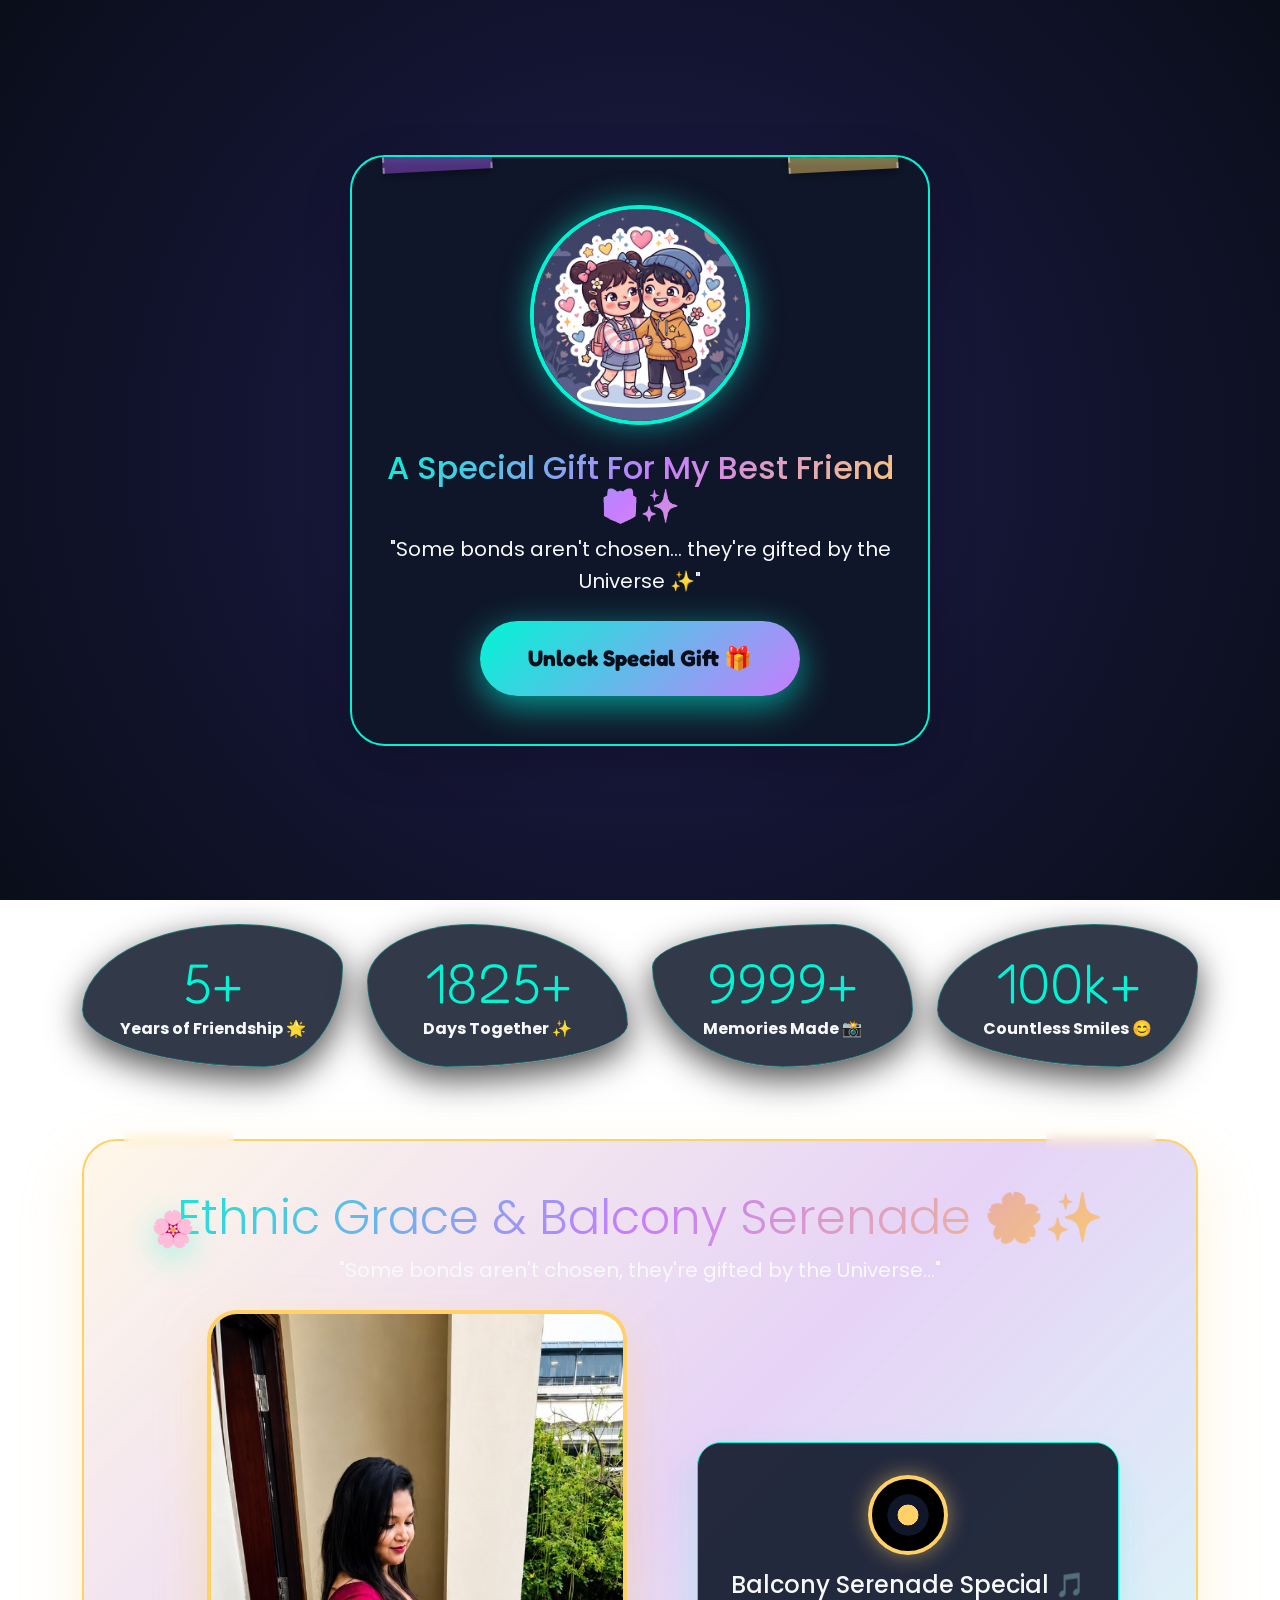
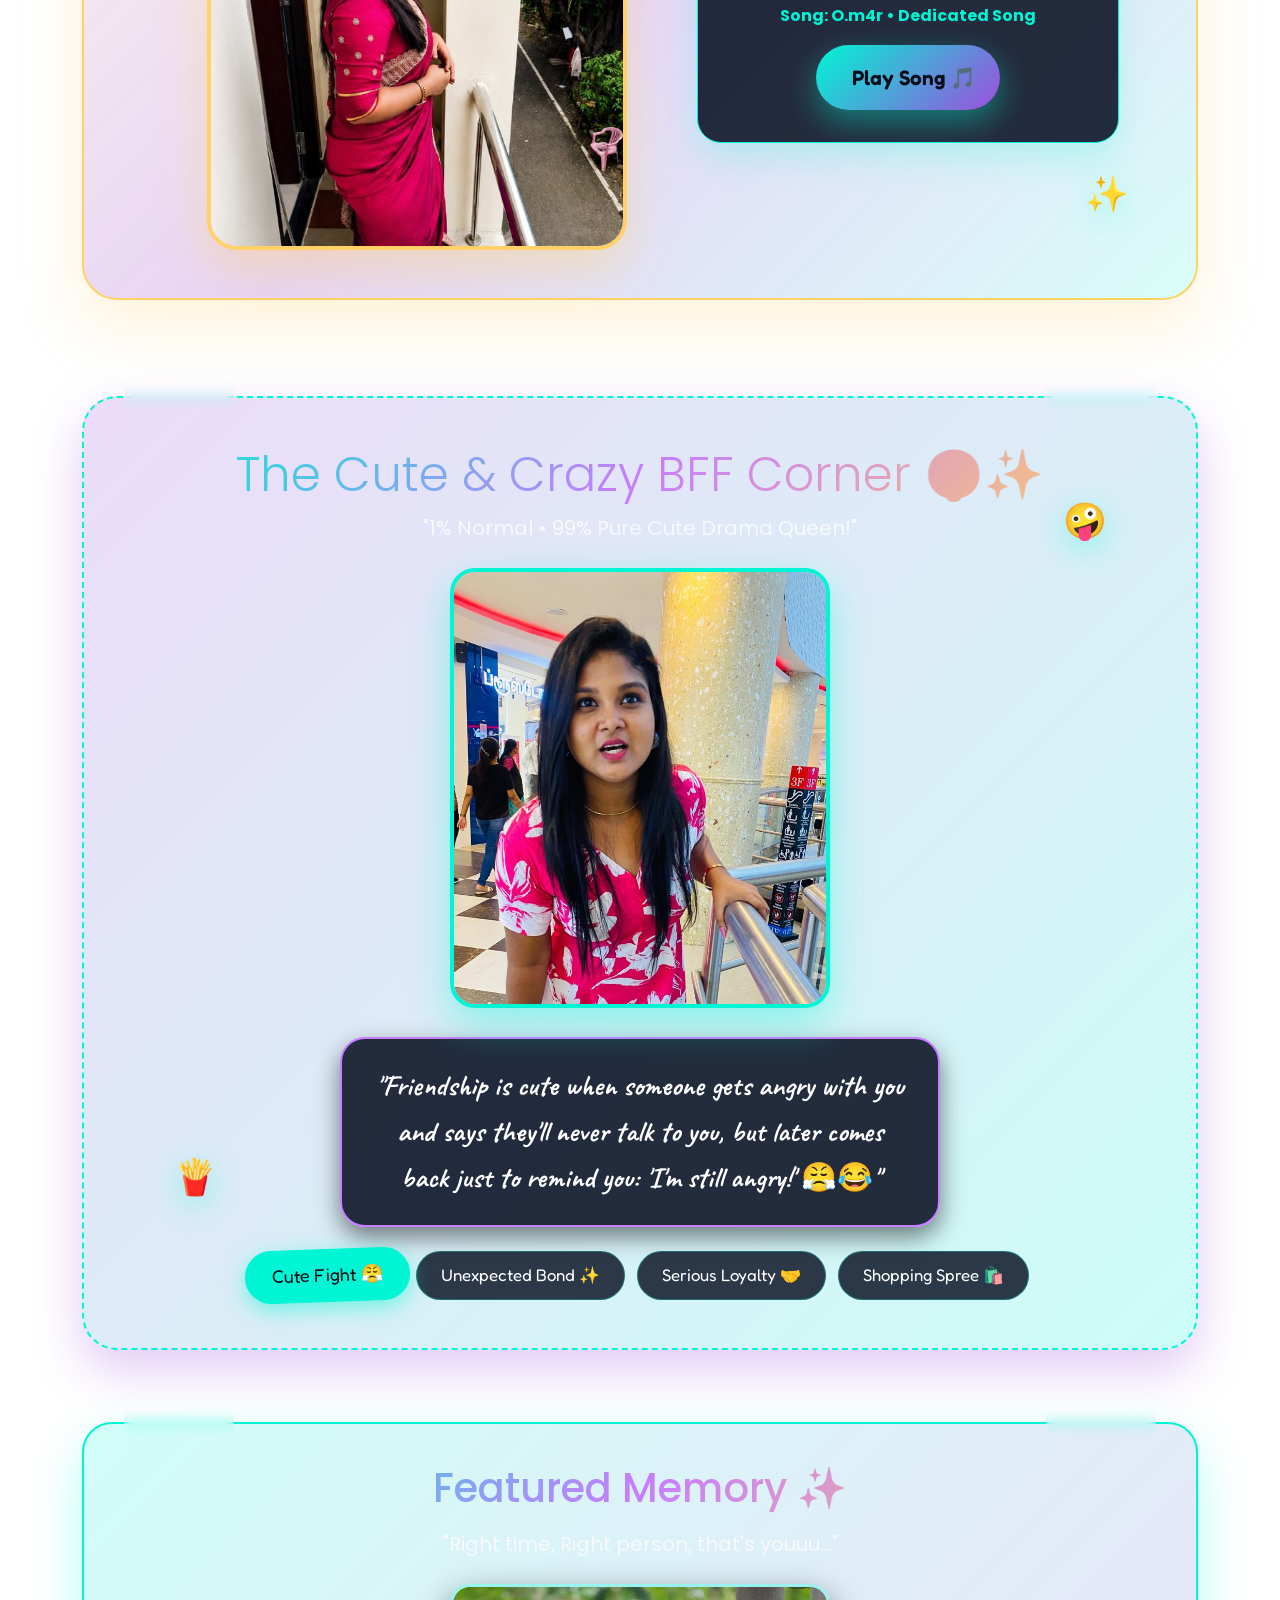
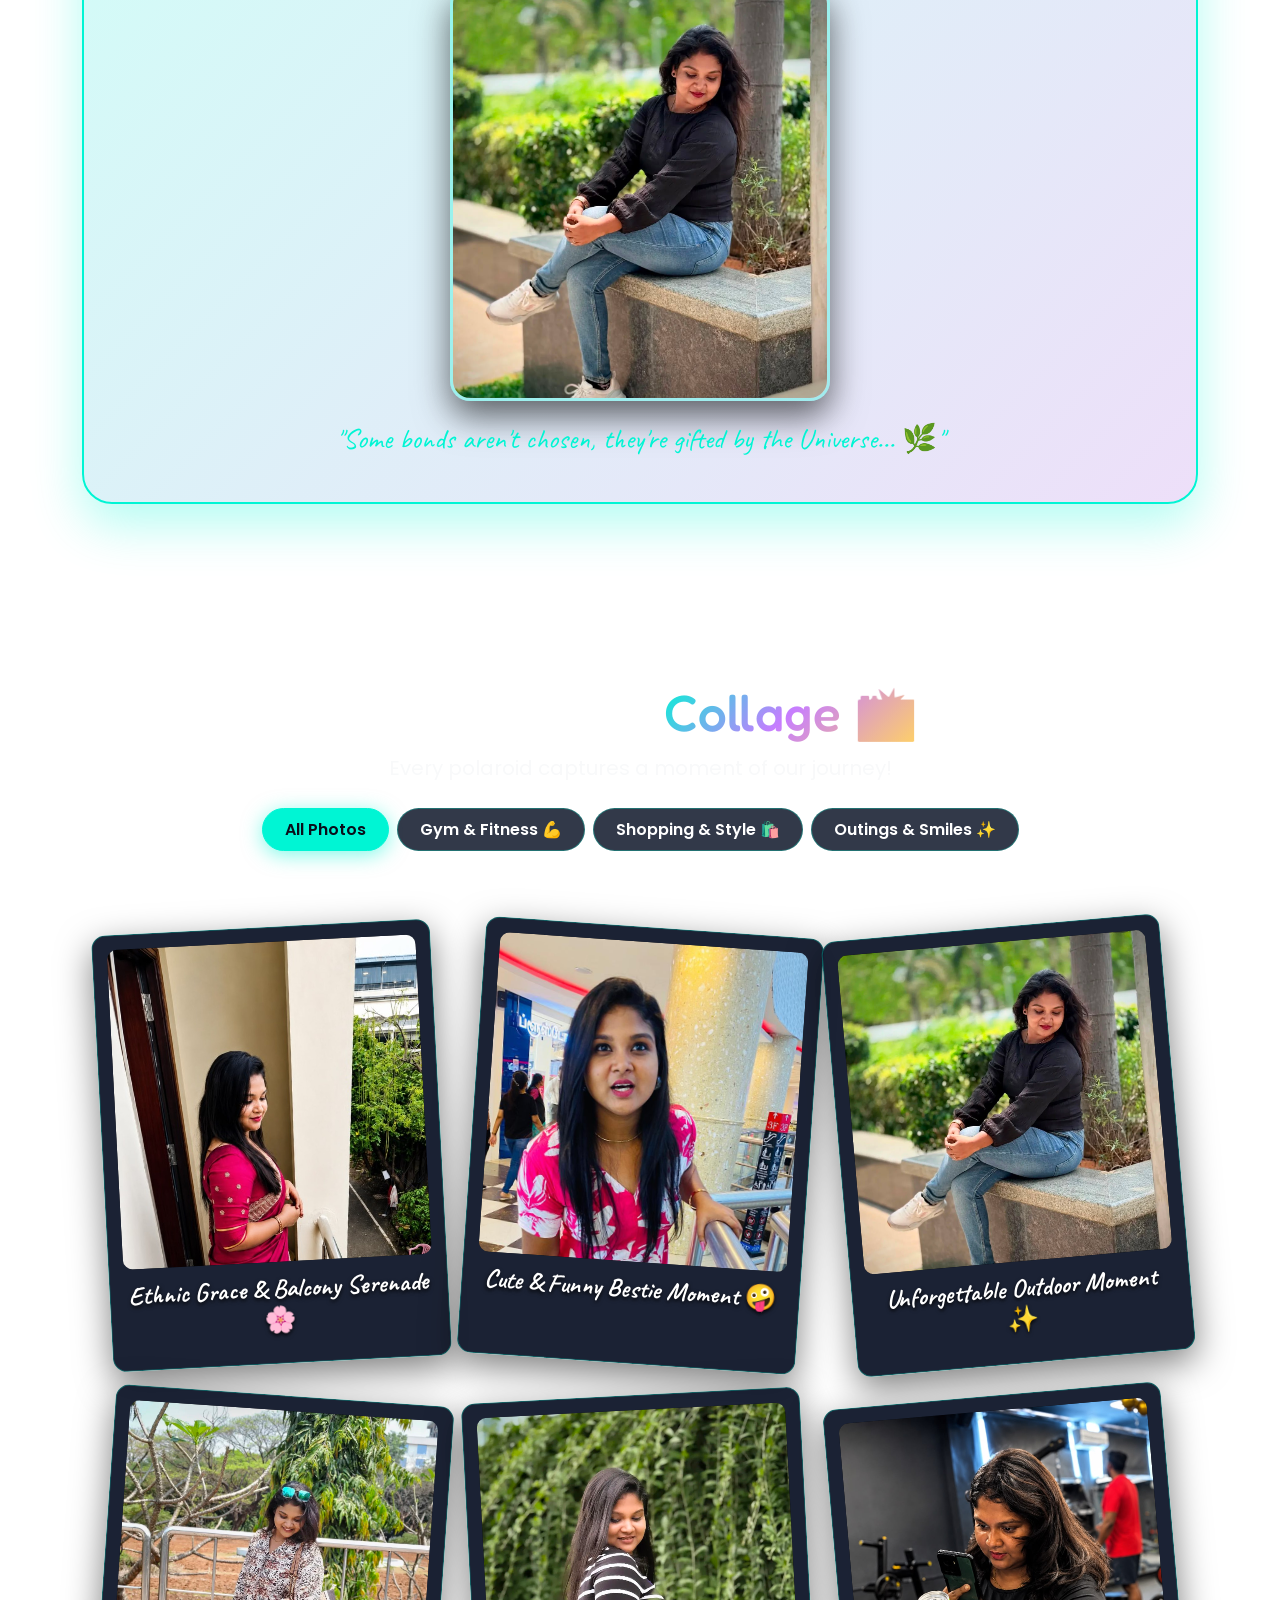
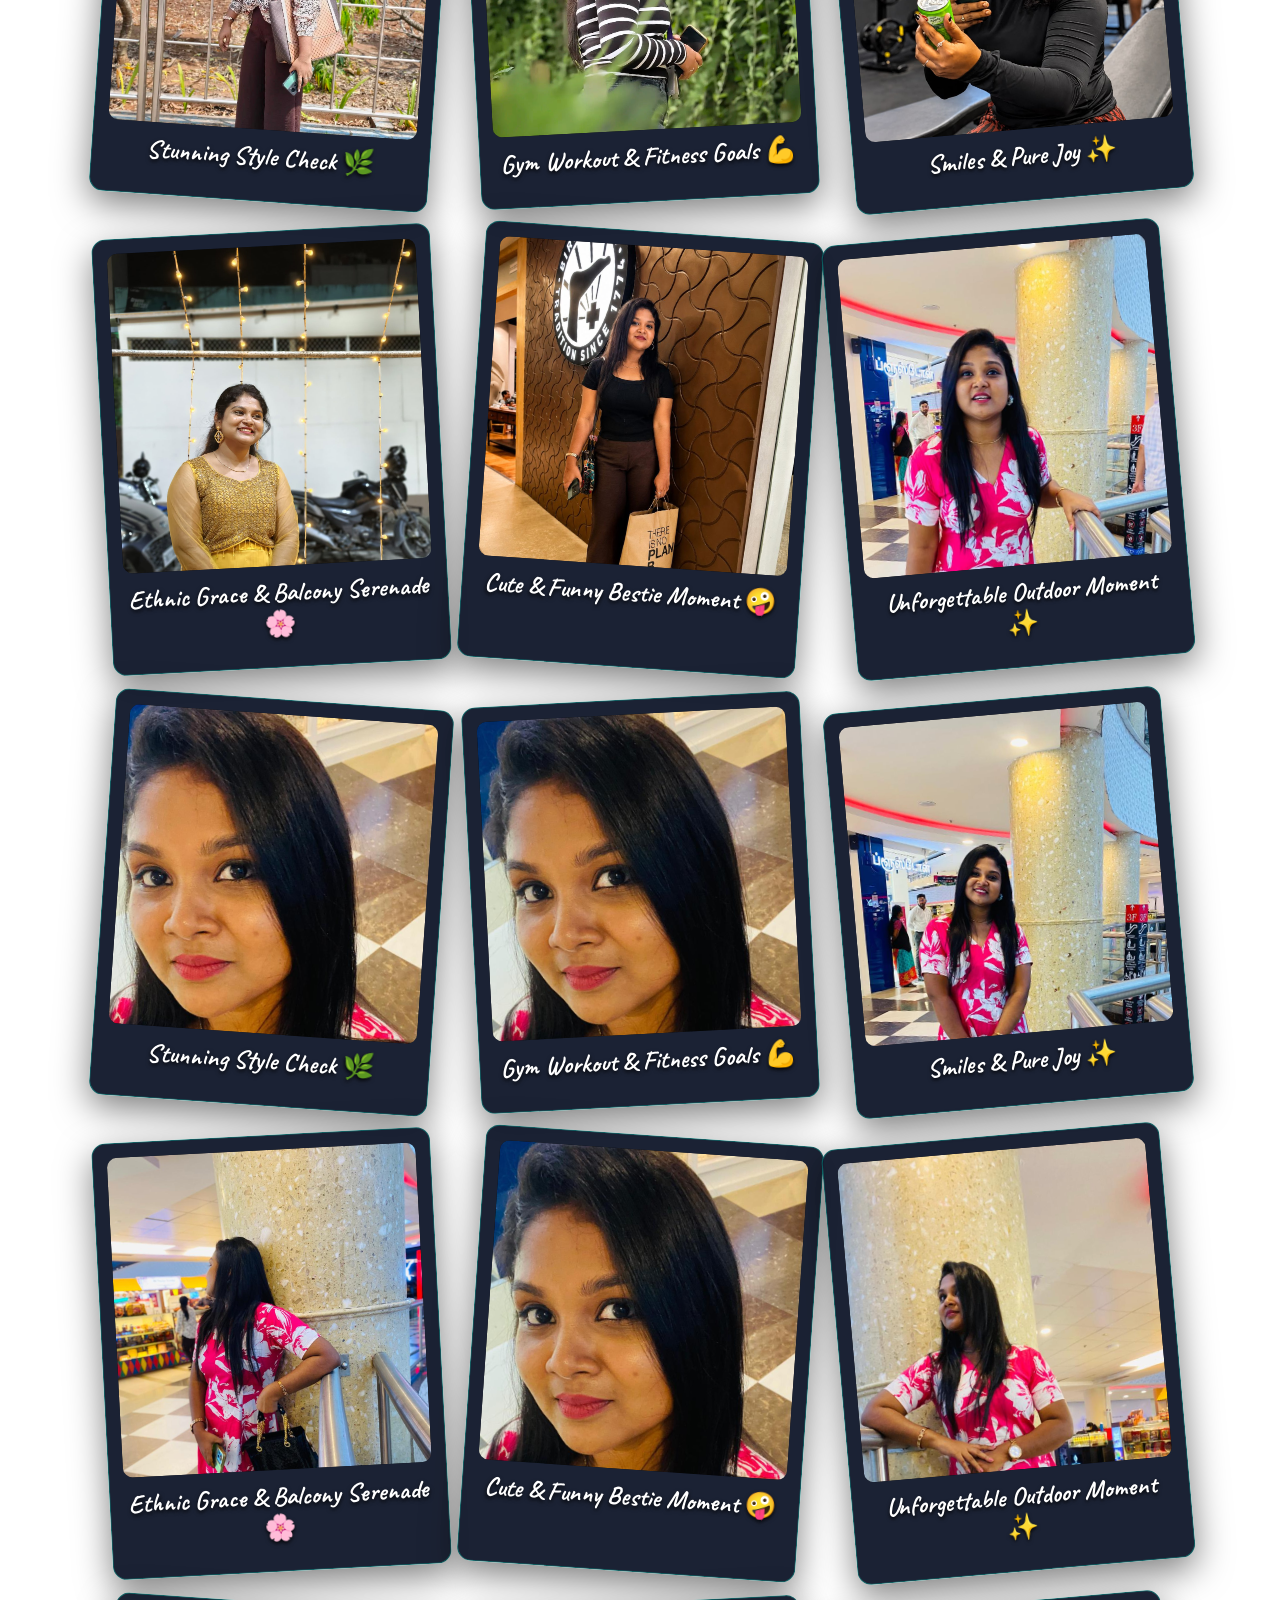
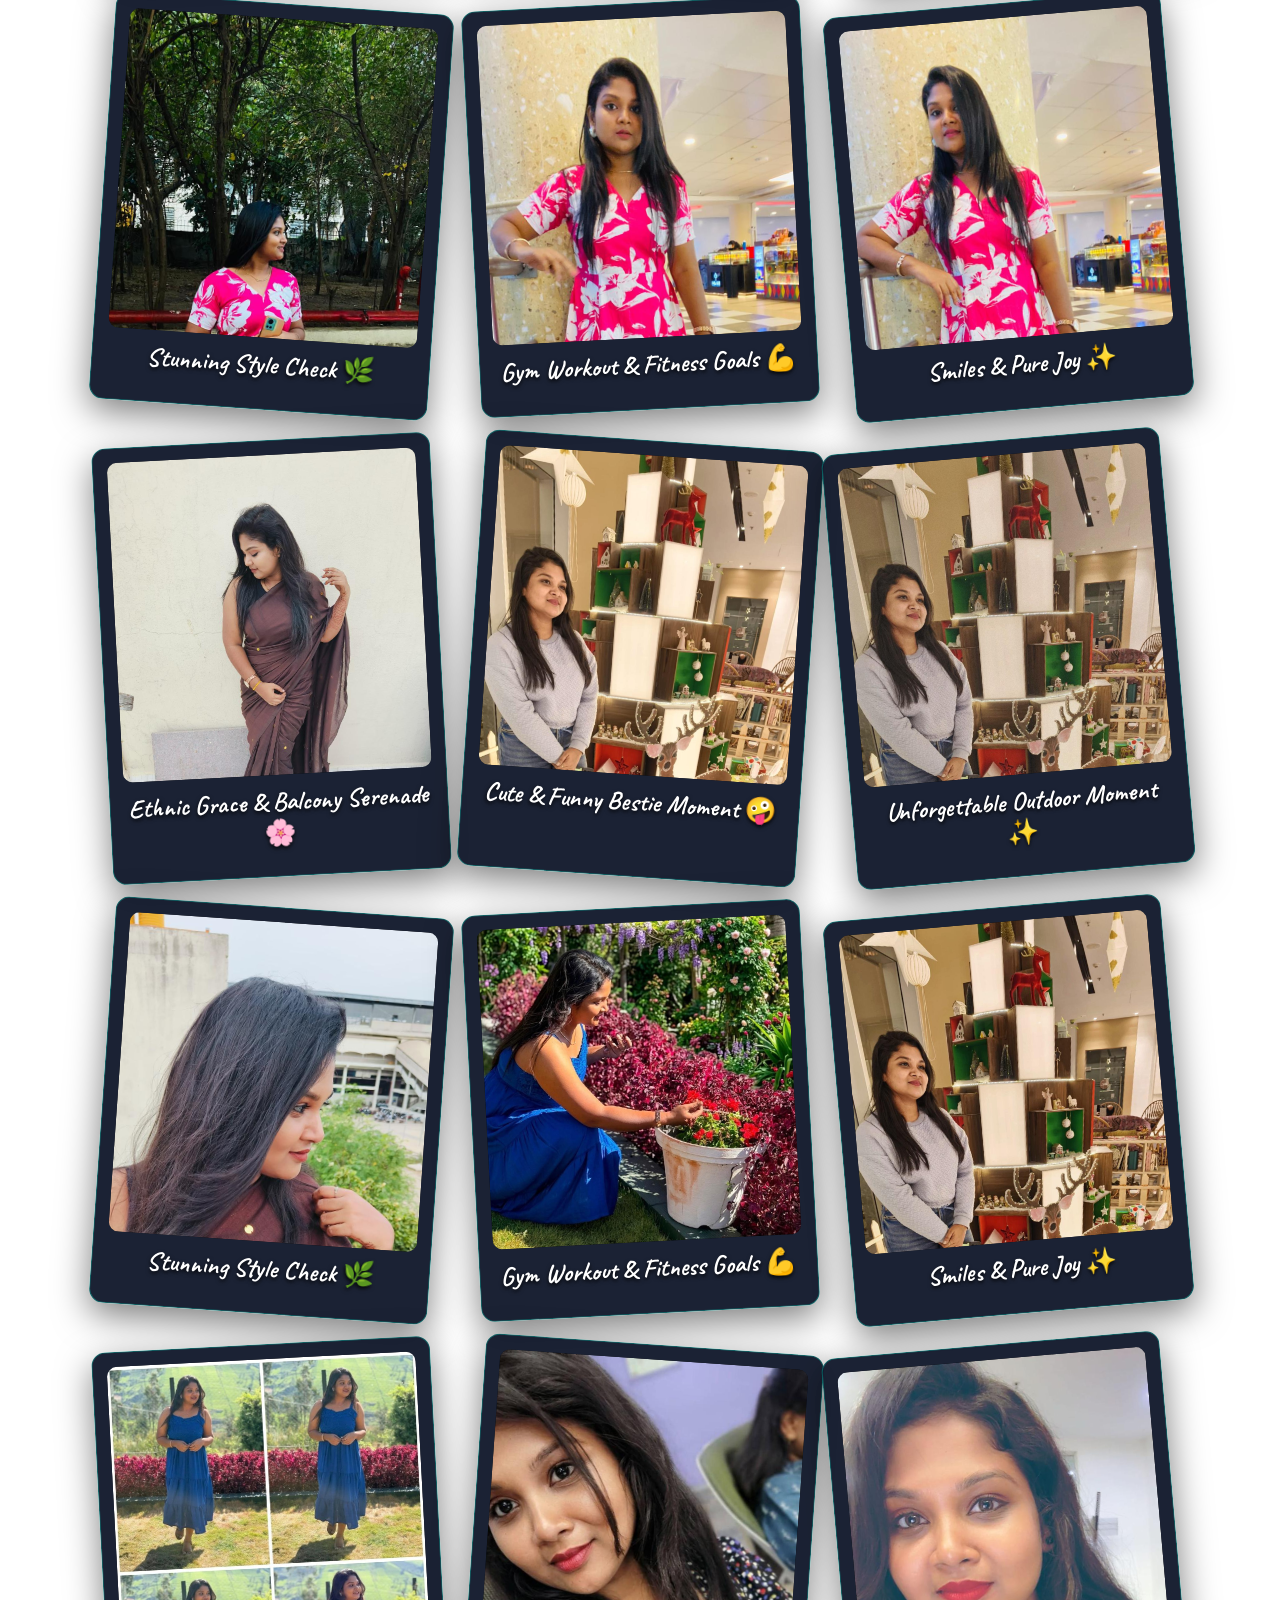
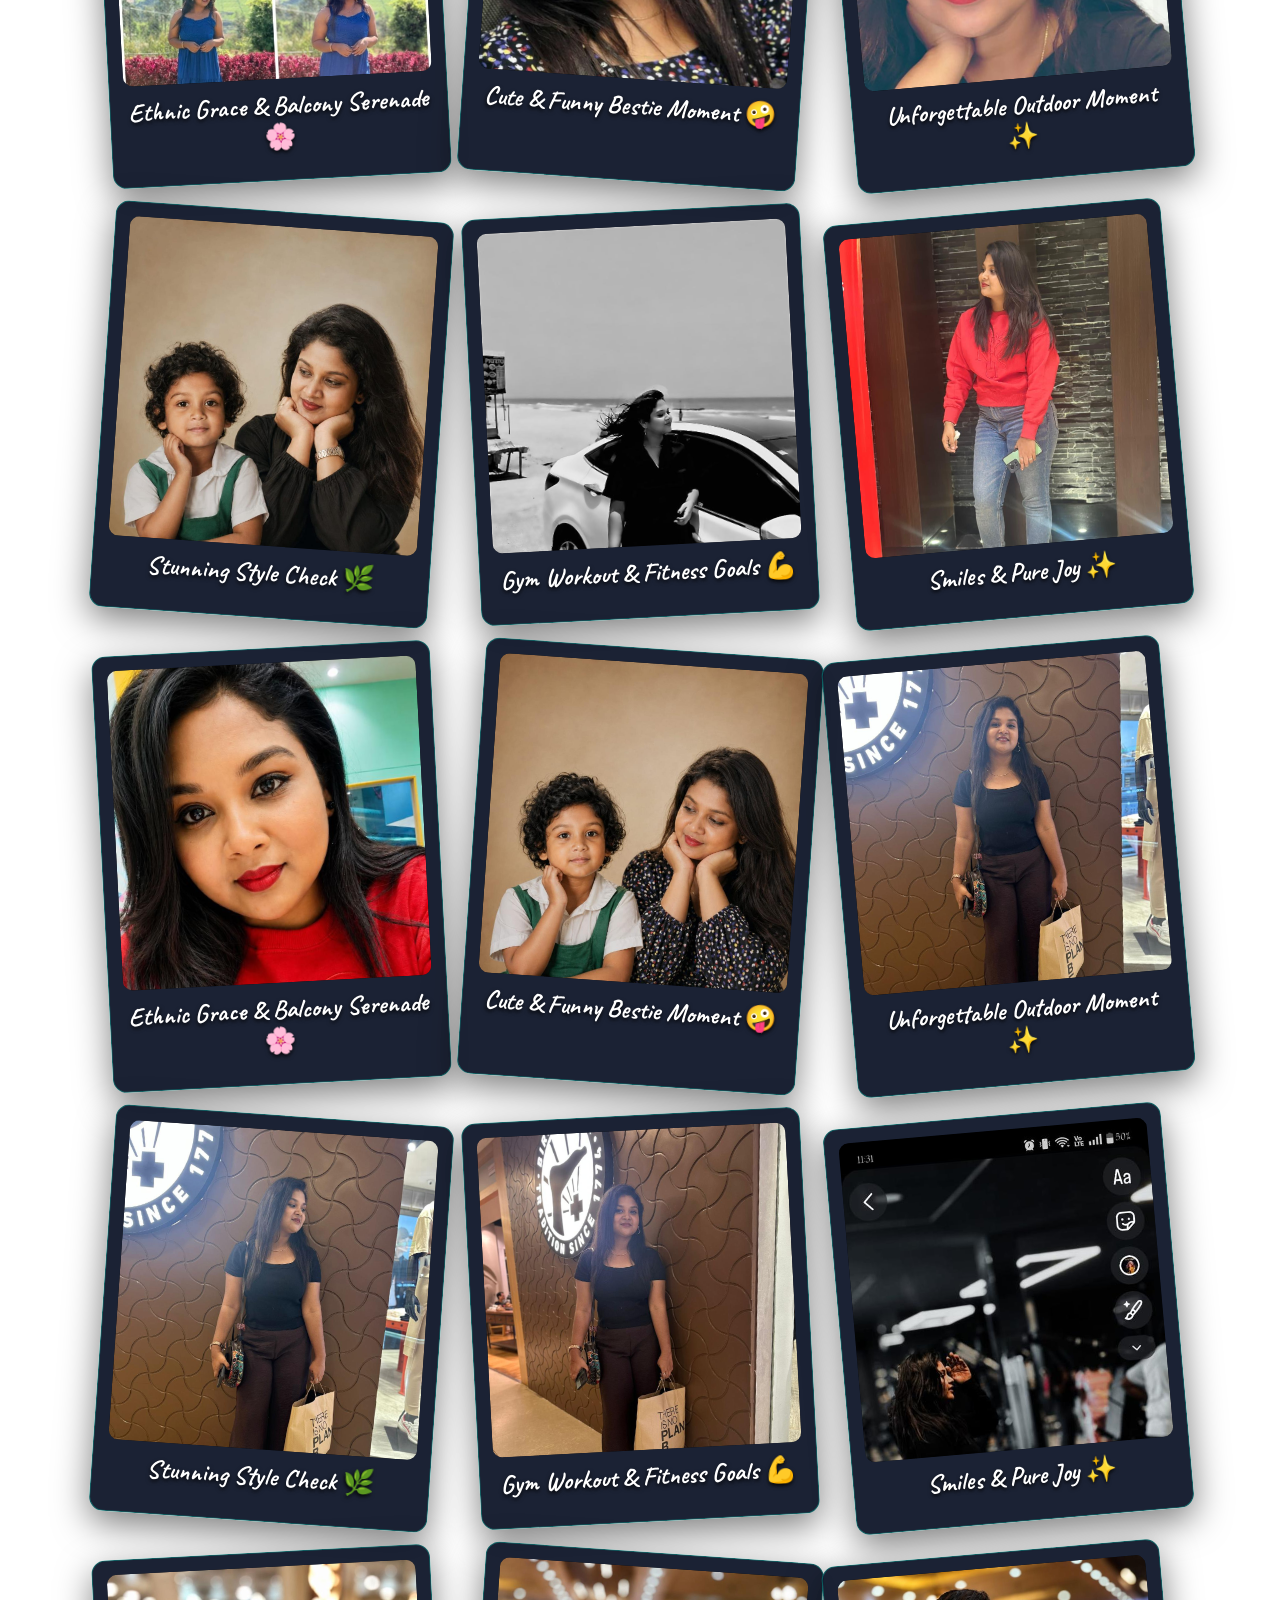
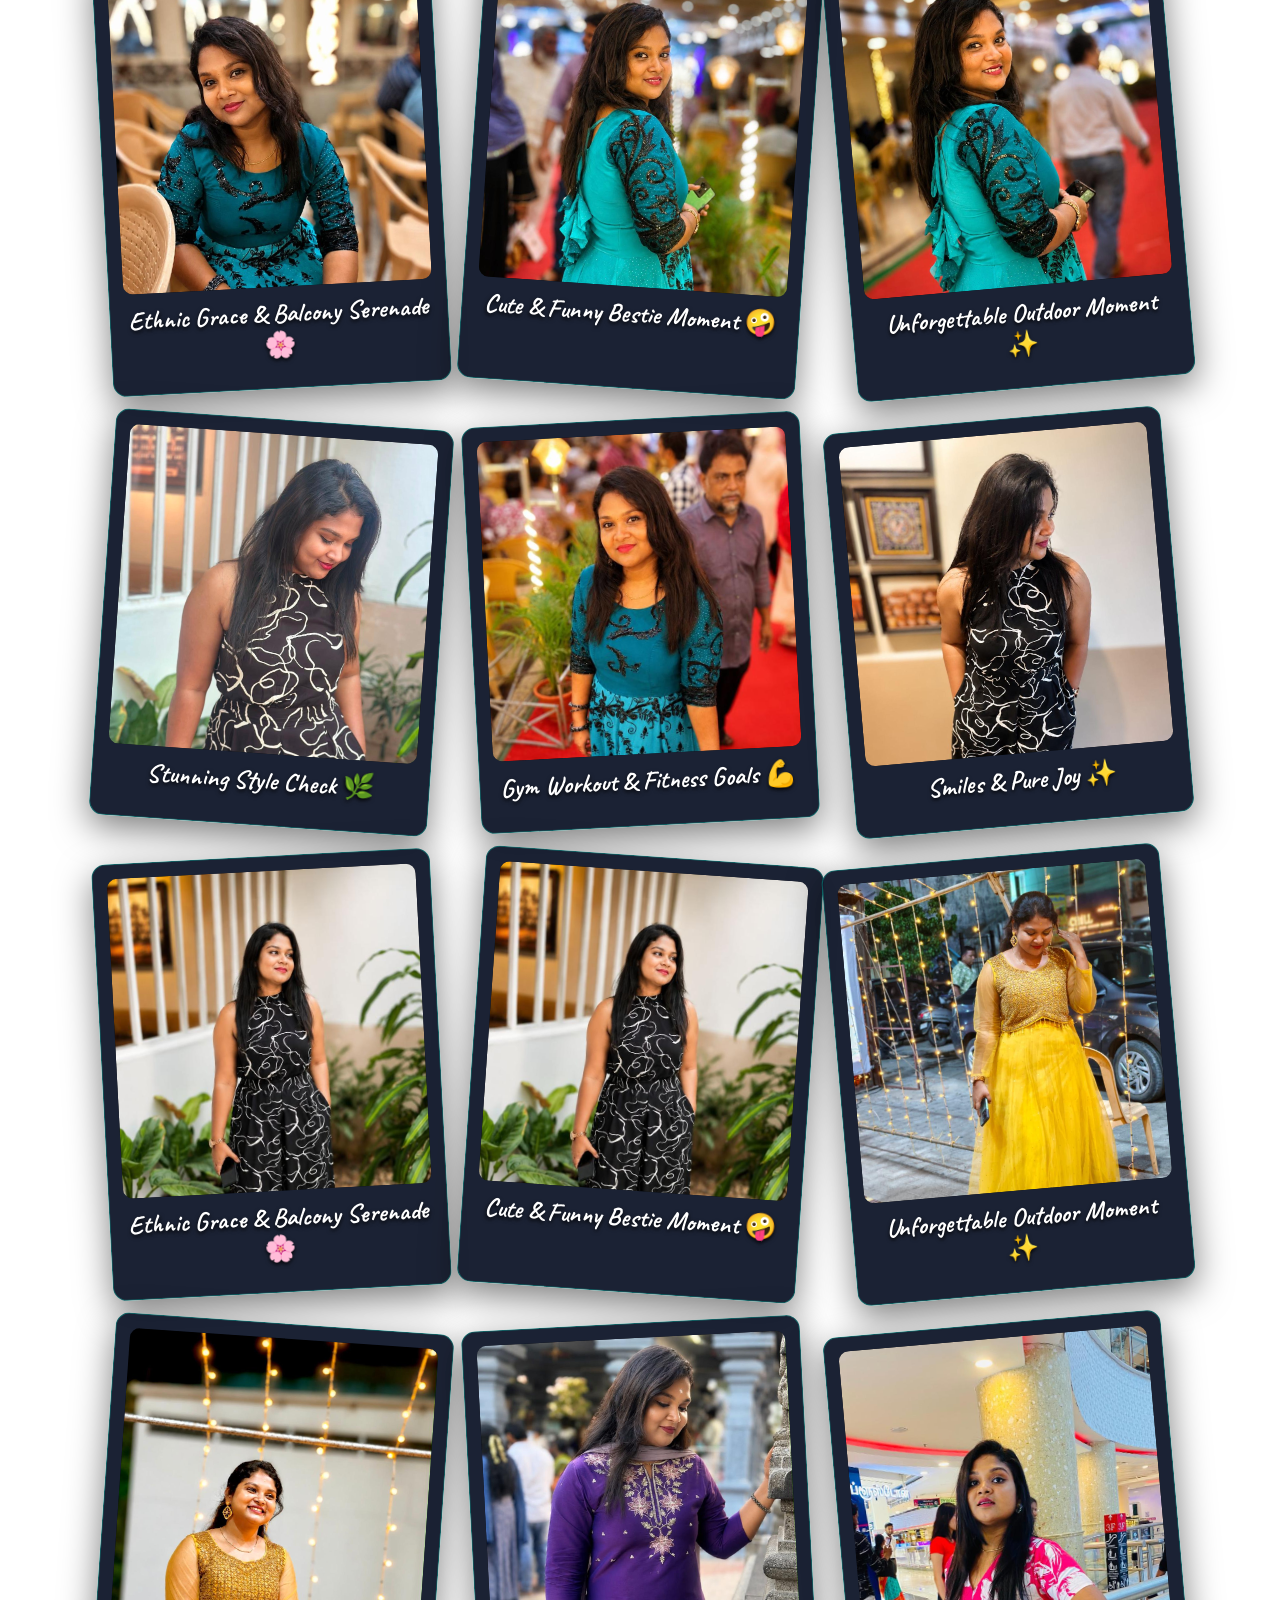
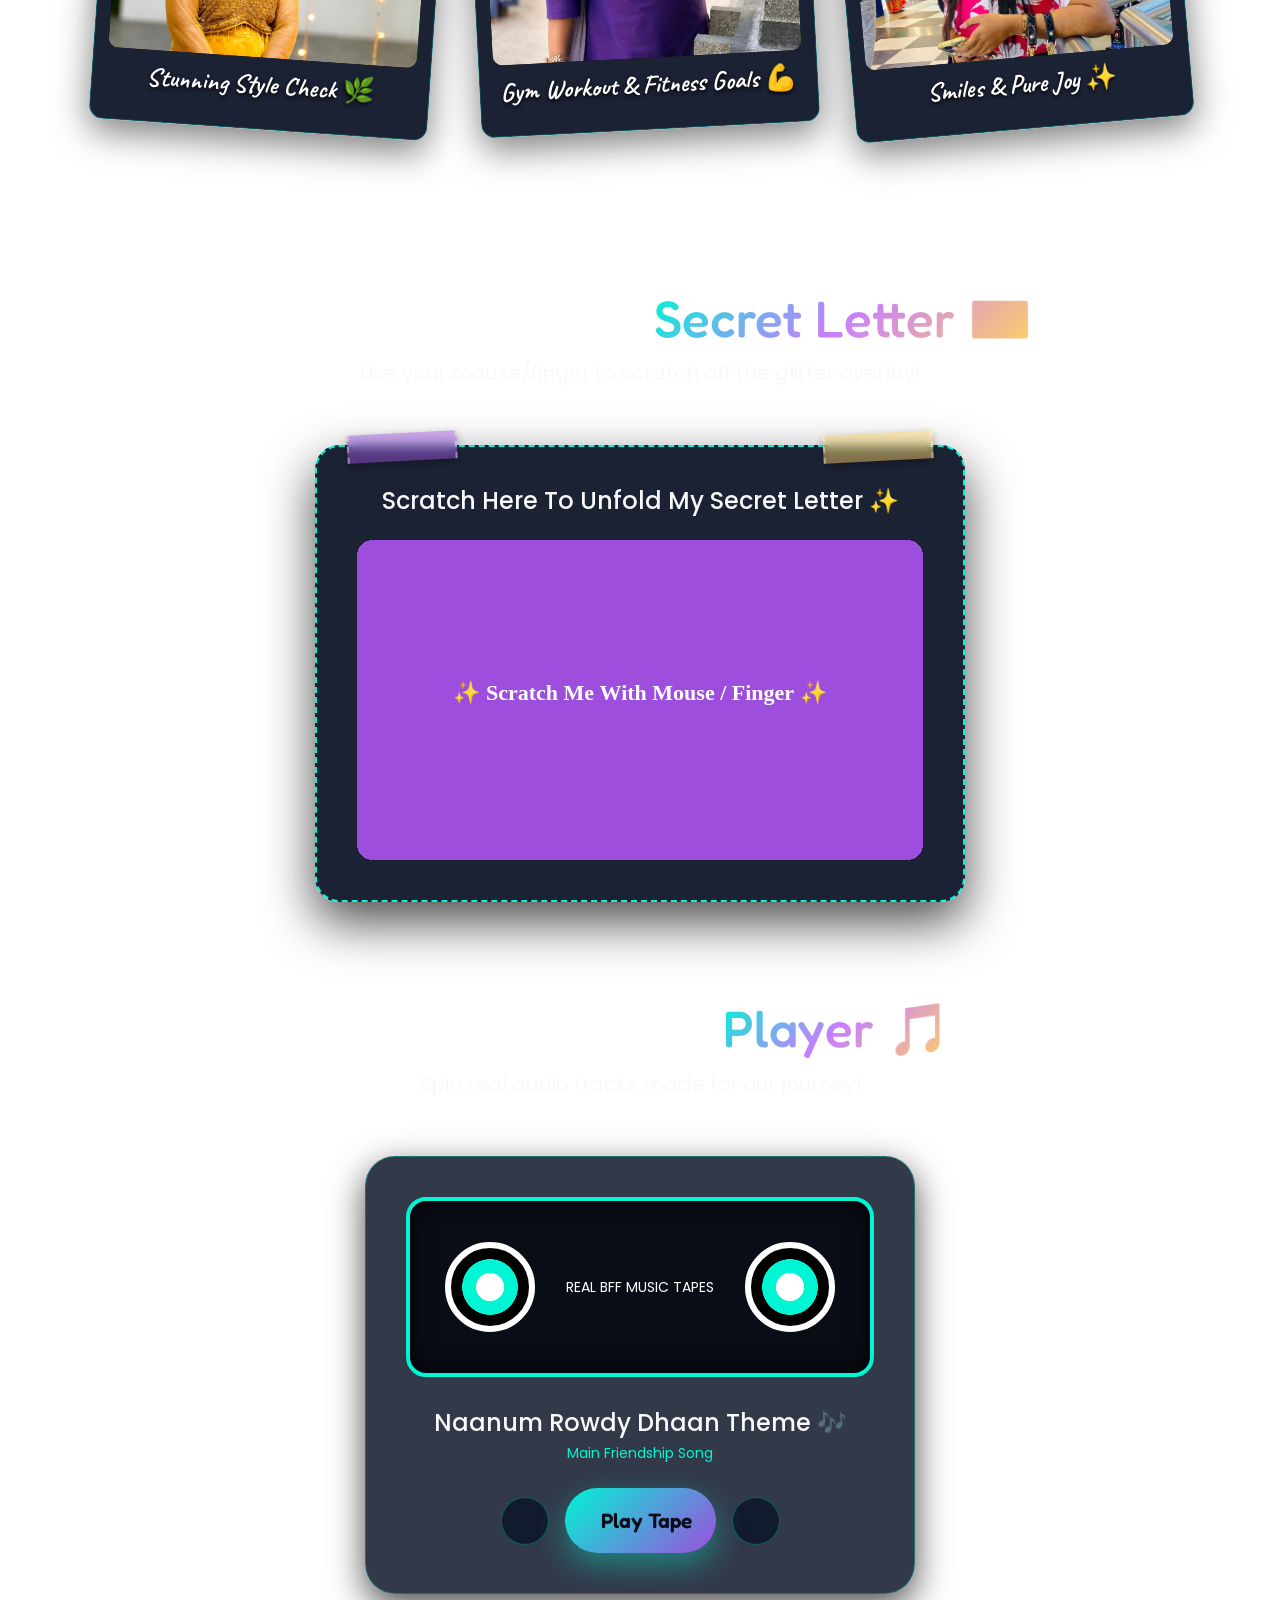
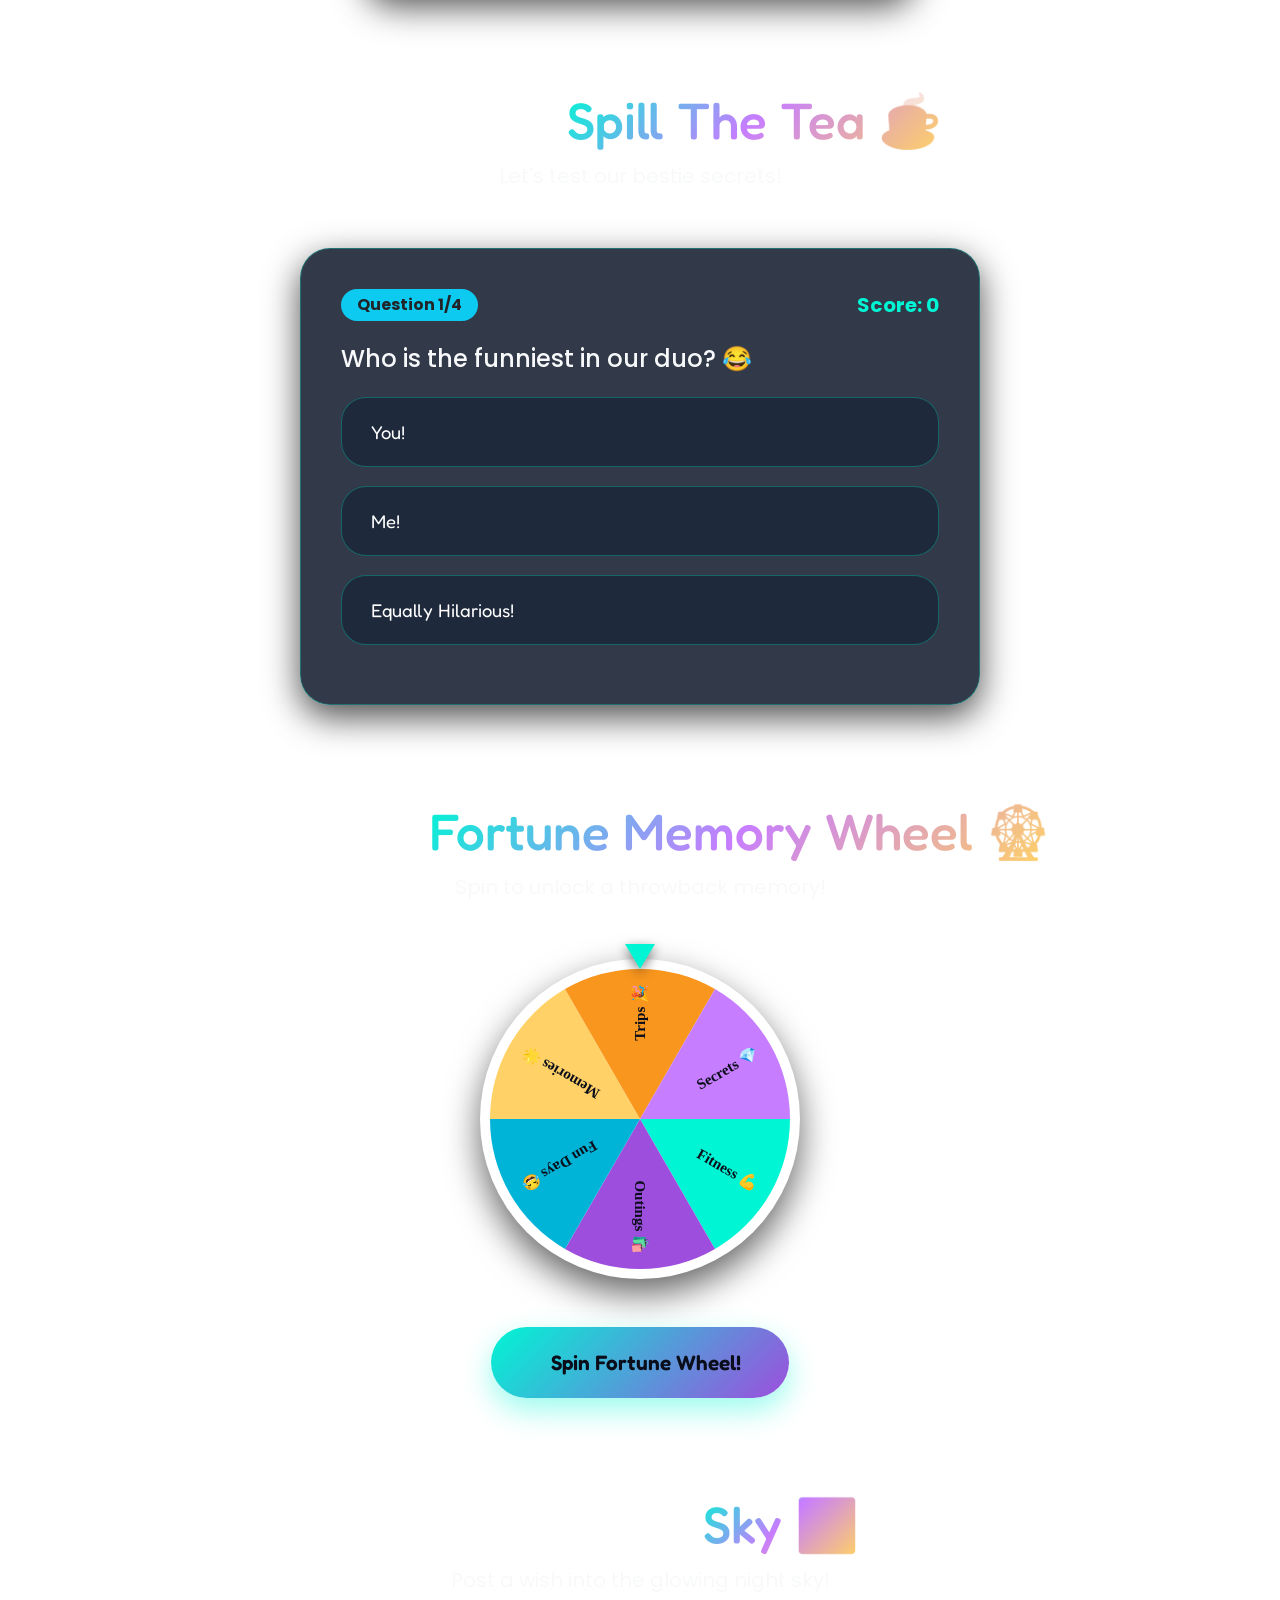
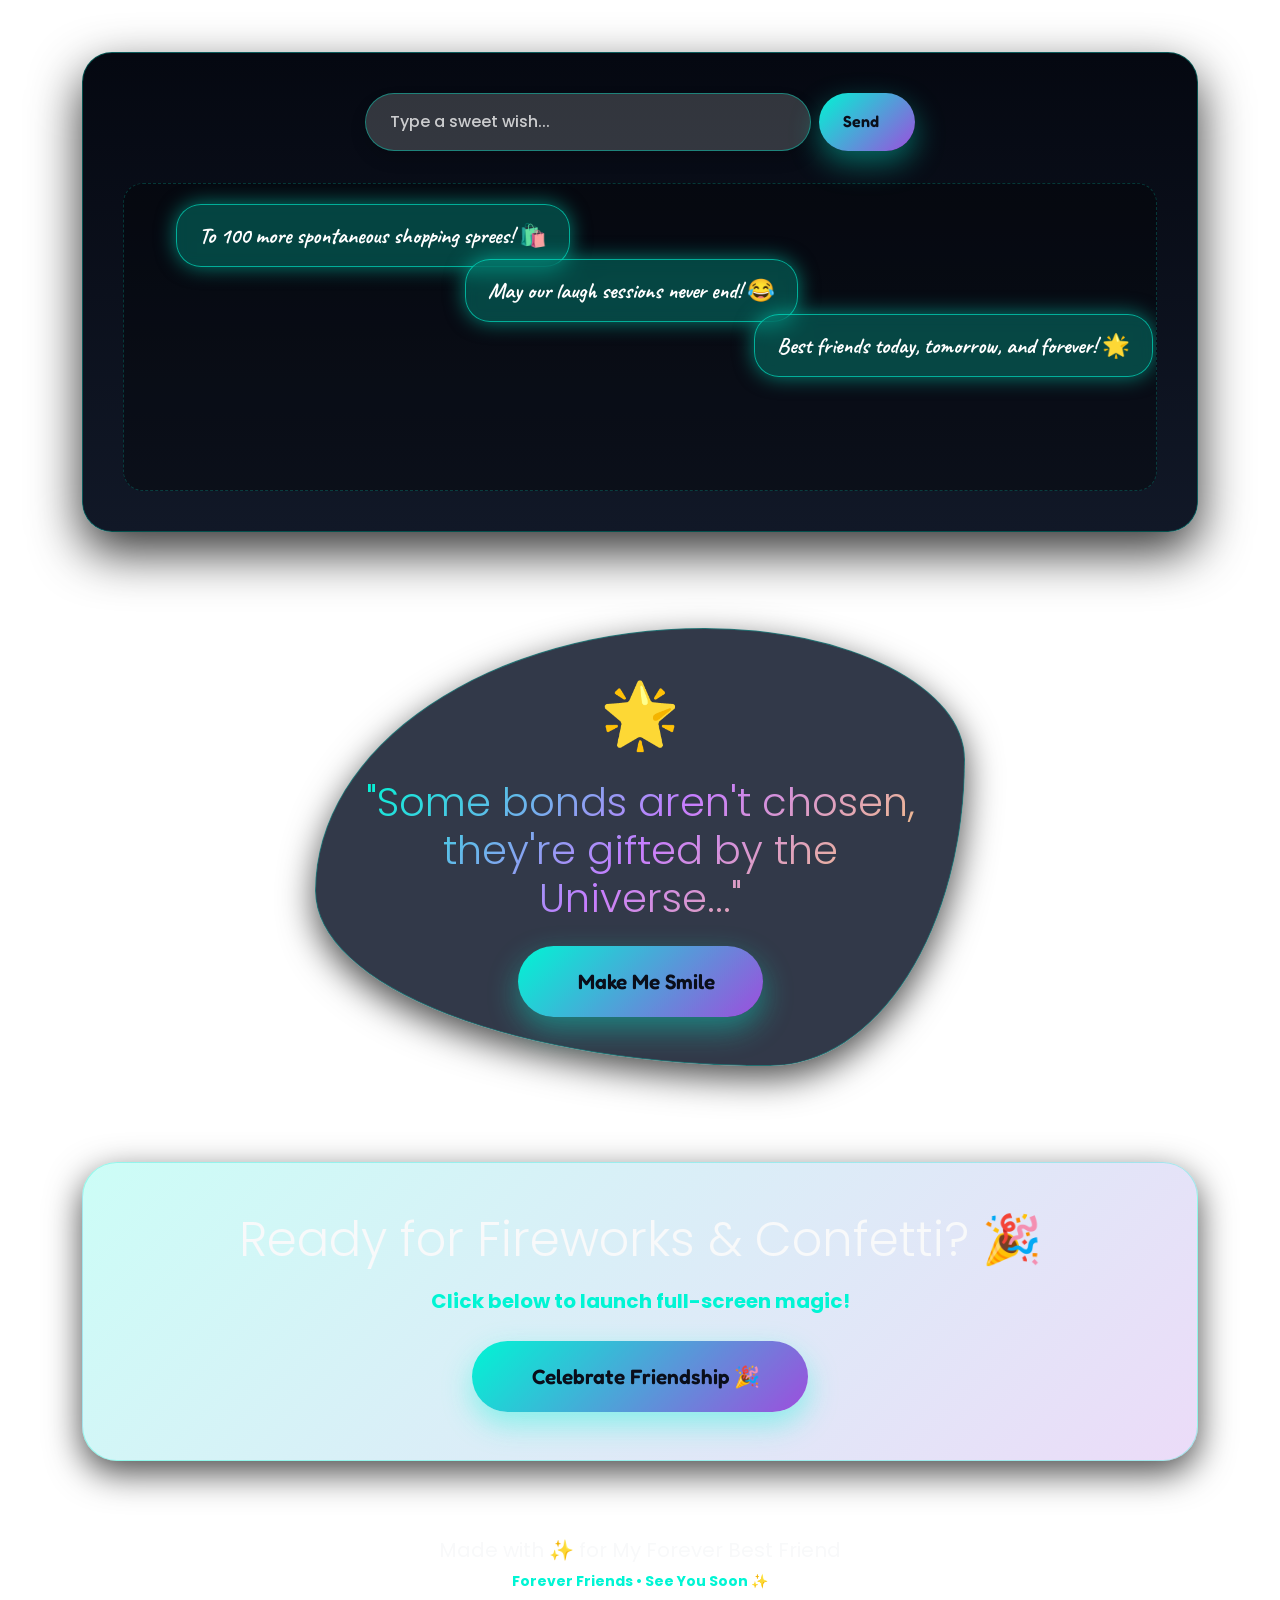
==== index.html @ 0764ecc7 "Replace dummy text with user's heartfelt friendship quotes across hero, secret letter, cute corner, " ====
<!DOCTYPE html>
<html lang="en" data-theme="dark">
<head>
  <meta charset="UTF-8">
  <meta name="viewport" content="width=device-width, initial-scale=1.0">
  <title>To My Amazing Best Friend ✨ | Spatial Story Experience</title>
  <meta name="description" content="A unique spatial interactive experience dedicated to my Best Friend Forever filled with memory collages, games, music, and secret scratch letters.">

  <!-- Bootstrap 5 CSS -->
  <link href="https://cdn.jsdelivr.net/npm/bootstrap@5.3.2/dist/css/bootstrap.min.css" rel="stylesheet">
  <!-- AOS CSS -->
  <link href="https://unpkg.com/aos@2.3.1/dist/aos.css" rel="stylesheet">
  <!-- Custom Stylesheet -->
  <link rel="stylesheet" href="css/styles.css">
  <!-- Lucide Icons -->
  <script src="https://unpkg.com/lucide@latest"></script>
</head>
<body>

  <!-- GRAND WELCOME / GIFT UNBOXING PRE-LOADER OVERLAY -->
  <div class="welcome-overlay" id="welcomeOverlay">
    <div class="welcome-card shadow-lg">
      <div class="washi-tape washi-tape-purple" style="top:-14px; left:30px;"></div>
      <div class="washi-tape washi-tape-yellow" style="top:-14px; right:30px;"></div>

      <div class="welcome-clipart-img">
        <img src="./image'/bff_clipart.png" alt="Boy & Girl Best Friends Clip Art">
      </div>

      <h1 class="h2 font-weight-bold mb-2 gradient-title">A Special Gift For My Best Friend 🎁✨</h1>
      <p class="text-light fs-5 mb-4">"Some bonds aren't chosen... they're gifted by the Universe ✨"</p>

      <button class="pulse-glow-btn" id="enterSiteBtn">
        <i data-lucide="sparkles"></i>
        <span>Unlock Special Gift 🎁</span>
      </button>
    </div>
  </div>

  <!-- Custom Cursor -->
  <div class="cursor-dot" id="cursor-dot"></div>
  <div class="cursor-follower" id="cursor-follower"></div>

  <!-- Three.js Background Particles Canvas -->
  <canvas id="bg-canvas"></canvas>

  <!-- Top Floating Controls Header -->
  <header class="position-fixed top-0 end-0 p-4 z-3">
    <button class="sound-toggle-btn shadow" id="soundToggle" title="Toggle Sound FX">
      <i data-lucide="volume-2" id="soundIcon"></i>
    </button>
  </header>

  <main>
    <!-- UNCONVENTIONAL 3D SPATIAL MAGAZINE HERO SECTION -->
    <section class="hero-island">
      <div class="hero-blob-bg"></div>

      <!-- Floating Stickers -->
      <div class="sticker-badge" style="top:12%; left:6%;">✨</div>
      <div class="sticker-badge" style="top:18%; right:8%; animation-delay:1s;">🌟</div>
      <div class="sticker-badge" style="bottom:15%; left:10%; animation-delay:2s;">💎</div>
      <div class="sticker-badge" style="bottom:20%; right:12%; animation-delay:1.5s;">👑</div>

      <div class="hero-grid-wrapper">
        <div class="row align-items-center g-5 text-center text-lg-start">
          
          <!-- Left Column: 3D Spatial Magazine Photo Card -->
          <div class="col-lg-5" data-aos="fade-right" data-aos-duration="1000">
            <div class="hero-spatial-card">
              <div class="washi-tape washi-tape-purple" style="top:-14px; left:20px;"></div>
              <div class="washi-tape washi-tape-yellow" style="top:-14px; right:20px;"></div>

              <div class="hero-magazine-frame" id="heroAvatarCard">
                <div class="hero-magazine-img">
                  <img src="./image'/WhatsApp Image 2026-07-20 at 1.07.56 PM.jpeg" alt="Best Friend Upright Avatar">
                </div>
                <div class="hero-magazine-badge">BEST FRIEND EDITION • VOL 1</div>
              </div>
            </div>
          </div>

          <!-- Right Column: Bold Typography & Headline -->
          <div class="col-lg-7" data-aos="fade-left" data-aos-duration="1000">
            <span class="badge bg-dark border border-cyan text-cyan px-3 py-2 rounded-pill fs-6 mb-3 shadow">✨ UNEXPECTED BOND • FOREVER FRIENDS</span>
            
            <h1 class="hero-title">
              To My Amazing <span class="gradient-title">Best Friend ❤️</span>
            </h1>
            
            <div class="hero-tagline">"Unplanned friendship, Unexpected bond... Right time, Right person, that's YOUUU ✨"</div>
            <p class="text-light fs-5 mb-4 max-w-600">
              Welcome to your personalized digital sanctuary! A universe of memories, songs, interactive games, and heartfelt letters.
            </p>

            <div class="d-flex flex-wrap gap-3 justify-content-center justify-content-lg-start">
              <button class="whimsical-btn" id="startBtn">
                <span>Explore Our Universe</span>
                <i data-lucide="sparkles"></i>
              </button>
            </div>
          </div>

        </div>
      </div>
    </section>

    <!-- FRIENDSHIP COUNTER BADGES -->
    <section class="container py-4">
      <div class="row g-4 justify-content-center">
        <div class="col-6 col-md-3" data-aos="fade-up" data-aos-delay="100">
          <div class="glass-card p-4 text-center" style="border-radius:var(--blob-shape-1);">
            <div class="display-4 font-weight-bold text-cyan" style="font-family:var(--font-heading);" data-target="5">5+</div>
            <div class="text-light fw-bold fs-6">Years of Friendship 🌟</div>
          </div>
        </div>
        <div class="col-6 col-md-3" data-aos="fade-up" data-aos-delay="200">
          <div class="glass-card p-4 text-center" style="border-radius:var(--blob-shape-2);">
            <div class="display-4 font-weight-bold text-cyan" style="font-family:var(--font-heading);" data-target="1825">1825+</div>
            <div class="text-light fw-bold fs-6">Days Together ✨</div>
          </div>
        </div>
        <div class="col-6 col-md-3" data-aos="fade-up" data-aos-delay="300">
          <div class="glass-card p-4 text-center" style="border-radius:var(--blob-shape-3);">
            <div class="display-4 font-weight-bold text-cyan" style="font-family:var(--font-heading);" data-target="9999">9999+</div>
            <div class="text-light fw-bold fs-6">Memories Made 📸</div>
          </div>
        </div>
        <div class="col-6 col-md-3" data-aos="fade-up" data-aos-delay="400">
          <div class="glass-card p-4 text-center" style="border-radius:var(--blob-shape-1);">
            <div class="display-4 font-weight-bold text-cyan" style="font-family:var(--font-heading);" data-target="100000">100k+</div>
            <div class="text-light fw-bold fs-6">Countless Smiles 😊</div>
          </div>
        </div>
      </div>
    </section>

    <!-- ETHNIC ELEGANCE & BALCONY SERENADE (saree_balcony.jpg + O.m4r) -->
    <section class="container py-5" id="saree-serenade">
      <div class="ethnic-saree-card text-center" data-aos="zoom-in" id="sareeCard">
        <div class="washi-tape washi-tape-purple" style="top:-14px; left:40px;"></div>
        <div class="washi-tape washi-tape-yellow" style="top:-14px; right:40px;"></div>

        <div class="sticker-badge" style="top:8%; left:6%;">🌸</div>
        <div class="sticker-badge" style="bottom:10%; right:6%;">✨</div>

        <h2 class="display-5 font-weight-bold mb-2 gradient-title">Ethnic Grace & Balcony Serenade 🌸✨</h2>
        <p class="text-light fs-5 mb-4">"Some bonds aren't chosen, they're gifted by the Universe..."</p>

        <div class="row align-items-center justify-content-center g-4">
          <!-- Photo Column -->
          <div class="col-lg-6">
            <div class="saree-photo-frame">
              <img src="./image'/saree_balcony.jpg" alt="Balcony Saree Elegance">
            </div>
          </div>

          <!-- Dedicated Music Card Column -->
          <div class="col-lg-5">
            <div class="saree-music-box text-center">
              <div class="vinyl-disk" id="sareeVinyl"></div>

              <h3 class="h4 font-weight-bold text-light mb-1">Balcony Serenade Special 🎵</h3>
              <p class="text-cyan fw-bold fs-6 mb-3">Song: O.m4r • Dedicated Song</p>

              <button class="whimsical-btn py-3 px-4" id="playSareeAudioBtn">
                <i data-lucide="play" id="sareePlayIcon"></i>
                <span>Play Song 🎵</span>
              </button>
            </div>
          </div>
        </div>
      </div>
    </section>

    <!-- DEDICATED CUTE & CRAZY BFF CORNER SECTION -->
    <section class="container py-5" id="cute-corner">
      <div class="cute-corner-card text-center" data-aos="zoom-in">
        <div class="washi-tape washi-tape-purple" style="top:-14px; left:40px;"></div>
        <div class="washi-tape washi-tape-yellow" style="top:-14px; right:40px;"></div>

        <div class="sticker-badge" style="top:10%; right:8%;">🤪</div>
        <div class="sticker-badge" style="bottom:15%; left:8%;">🍟</div>

        <h2 class="display-5 font-weight-bold mb-2 gradient-title">The Cute & Crazy BFF Corner 🤪✨</h2>
        <p class="text-light fs-5 mb-4">"1% Normal • 99% Pure Cute Drama Queen!"</p>

        <!-- Cute Photo Frame -->
        <div class="cute-photo-frame">
          <img src="./image'/WhatsApp Image 2026-07-20 at 12.48.26 PM (1).jpeg" alt="Cute & Funny Bestie Expression">
        </div>

        <!-- Dynamic Funny Quote Bubble -->
        <div class="funny-quote-bubble" id="funnyQuoteBubble">
          "Friendship is cute when someone gets angry with you and says they'll never talk to you, but later comes back just to remind you: 'I'm still angry!' 😤😂"
        </div>

        <!-- Mood Translator Buttons -->
        <div class="mood-btn-group">
          <button class="mood-btn active" data-quote="Friendship is cute when someone gets angry with you and says they'll never talk to you, but later comes back just to remind you: 'I'm still angry!' 😤😂">Cute Fight 😤</button>
          <button class="mood-btn" data-quote="Unplanned friendship, Unexpected bond, Right time, Right person, that's YOUUU ✨">Unexpected Bond ✨</button>
          <button class="mood-btn" data-quote="I take Friendship very seriously. For me, it has Commitment, Loyalty & Love! 💖">Serious Loyalty 🤝</button>
          <button class="mood-btn" data-quote="Shopping Spree unlocked! RIP My Wallet! 🛍️💸">Shopping Spree 🛍️</button>
        </div>
      </div>
    </section>

    <!-- FEATURED SPECIAL MOMENT CARD -->
    <section class="container py-4">
      <div class="featured-moment-card text-center" data-aos="zoom-in">
        <div class="washi-tape washi-tape-purple" style="top:-14px; left:40px;"></div>
        <div class="washi-tape washi-tape-yellow" style="top:-14px; right:40px;"></div>

        <h2 class="h1 font-weight-bold mb-3 gradient-title">Featured Memory ✨</h2>
        <p class="text-light fs-5 mb-4">"Right time, Right person, that's youuu..."</p>

        <div class="featured-moment-img-wrapper mb-3">
          <img src="./image'/WhatsApp Image 2026-07-20 at 1.07.57 PM.jpeg" alt="Featured Outdoor Sitting Moment">
        </div>
        <div class="font-note fs-3 text-cyan" style="font-family: var(--font-note);">
          "Some bonds aren't chosen, they're gifted by the Universe... 🌿"
        </div>
      </div>
    </section>

    <!-- FLOATING PHOTO UNIVERSE (MASONRY POLAROID COLLAGE) -->
    <section class="scrapbook-section" id="photos">
      <div class="container">
        <div class="section-head" data-aos="fade-up">
          <h2>Our Memory <span class="gradient-title">Collage 📸</span></h2>
          <p class="text-light fs-5">Every polaroid captures a moment of our journey!</p>

          <div class="d-flex justify-content-center gap-2 mt-4 flex-wrap">
            <button class="filter-btn active" data-filter="all">All Photos</button>
            <button class="filter-btn" data-filter="fitness">Gym & Fitness 💪</button>
            <button class="filter-btn" data-filter="style">Shopping & Style 🛍️</button>
            <button class="filter-btn" data-filter="outings">Outings & Smiles ✨</button>
          </div>
        </div>

        <div class="photo-universe-grid" id="photoUniverseGrid" data-aos="fade-up"></div>
      </div>
    </section>

    <!-- INTERACTIVE SCRATCH-OFF SECRET LETTER -->
    <section class="py-5" id="scratch-letter">
      <div class="container">
        <div class="section-head" data-aos="fade-up">
          <h2>Scratch & Reveal <span class="gradient-title">Secret Letter 💌</span></h2>
          <p class="text-light fs-5">Use your mouse/finger to scratch off the glitter overlay!</p>
        </div>

        <div class="scratch-card-wrapper" data-aos="zoom-in">
          <div class="washi-tape washi-tape-purple" style="top:-14px; left:30px;"></div>
          <div class="washi-tape washi-tape-yellow" style="top:-14px; right:30px;"></div>

          <h3 class="h4 font-weight-bold text-light">Scratch Here To Unfold My Secret Letter ✨</h3>

          <div class="scratch-canvas-container">
            <div class="hidden-letter-content">
              Dearest Bestie,<br><br>
              I take Friendship very seriously. For me, it has Commitment, Loyalty, Expectations, and genuine Love.<br><br>
              I don't call someone a friend until I genuinely feel love for that person.<br><br>
              Unplanned friendship, Unexpected bond... Right time, Right person, that's YOUUU!<br><br>
              Some bonds aren't chosen, they're gifted by the Universe... ✨<br><br>
              Forever & Always Your Best Friend ❤️
            </div>
            <canvas id="scratch-canvas"></canvas>
          </div>
        </div>
      </div>
    </section>

    <!-- VINTAGE RETRO CASSETTE MUSIC PLAYER -->
    <section class="py-5" id="music">
      <div class="container">
        <div class="section-head" data-aos="fade-up">
          <h2>Retro Friendship <span class="gradient-title">Player 🎵</span></h2>
          <p class="text-light fs-5">Spin real audio tracks made for our journey!</p>
        </div>

        <div class="cassette-player-card text-center" data-aos="flip-down" id="cassetteCard">
          <div class="cassette-deck" id="cassetteDeck">
            <div class="cassette-wheel"></div>
            <div class="text-white font-weight-bold small">REAL BFF MUSIC TAPES</div>
            <div class="cassette-wheel"></div>
          </div>

          <h3 class="h4 font-weight-bold mb-1 text-light" id="trackTitle">Naanum Rowdy Dhaan Theme 🎶</h3>
          <p class="text-cyan small mb-4 font-weight-bold">Main Friendship Song</p>

          <div class="d-flex justify-content-center align-items-center gap-3">
            <button class="player-btn" id="prevTrackBtn"><i data-lucide="skip-back"></i></button>
            <button class="whimsical-btn py-3 px-4" id="playTrackBtn">
              <i data-lucide="play" id="playIcon"></i>
              <span>Play Tape</span>
            </button>
            <button class="player-btn" id="nextTrackBtn"><i data-lucide="skip-forward"></i></button>
          </div>
        </div>
      </div>
    </section>

    <!-- SPEECH BUBBLE QUIZ CARDS -->
    <section class="py-5" id="quiz">
      <div class="container">
        <div class="section-head" data-aos="fade-up">
          <h2>BFF Quiz <span class="gradient-title">Spill The Tea ☕</span></h2>
          <p class="text-light fs-5">Let's test our bestie secrets!</p>
        </div>

        <div class="speech-quiz-card" data-aos="zoom-in">
          <div class="d-flex justify-content-between align-items-center mb-4">
            <span class="badge bg-info text-dark px-3 py-2 rounded-pill fs-6" id="quizProgress">Question 1/4</span>
            <span class="fw-bold fs-5 text-cyan" id="quizScore">Score: 0</span>
          </div>

          <h3 class="h4 mb-4 font-weight-bold text-light" id="quizQuestion">Loading question...</h3>
          <div id="quizOptions"></div>
        </div>
      </div>
    </section>

    <!-- MEMORY WHEEL OF FORTUNE -->
    <section class="py-5" id="wheel">
      <div class="container text-center">
        <div class="section-head" data-aos="fade-up">
          <h2>Spin the <span class="gradient-title">Fortune Memory Wheel 🎡</span></h2>
          <p class="text-light fs-5">Spin to unlock a throwback memory!</p>
        </div>

        <div class="wheel-wrapper" data-aos="zoom-in">
          <div class="wheel-pointer"></div>
          <canvas id="memory-wheel-canvas" width="320" height="320"></canvas>
        </div>

        <button class="whimsical-btn mt-3" id="spinWheelBtn">
          <i data-lucide="rotate-cw"></i>
          <span>Spin Fortune Wheel!</span>
        </button>
      </div>
    </section>

    <!-- WISH SKY & FLOATING LANTERNS -->
    <section class="py-5" id="wishsky">
      <div class="container">
        <div class="section-head" data-aos="fade-up">
          <h2>Starry Wish <span class="gradient-title">Sky 🌌</span></h2>
          <p class="text-light fs-5">Post a wish into the glowing night sky!</p>
        </div>

        <div class="wish-sky-container" data-aos="fade-up">
          <!-- Top Input Form -->
          <div class="wish-form-wrapper">
            <form id="wishForm" class="d-flex gap-2 max-w-600 mx-auto" style="max-width:550px;">
              <input type="text" class="form-control rounded-pill py-3 px-4 wish-input-box shadow" id="wishInput" placeholder="Type a sweet wish..." required>
              <button type="submit" class="whimsical-btn py-2 px-4 fs-6">
                <span>Send</span>
                <i data-lucide="send"></i>
              </button>
            </form>
          </div>

          <!-- Bottom Lanterns Floating Sky Box -->
          <div class="lanterns-sky-area" id="lanternsArea">
            <!-- Floating lanterns render here cleanly -->
          </div>
        </div>
      </div>
    </section>

    <!-- COMPLIMENT GENERATOR -->
    <section class="py-5" id="compliments">
      <div class="container text-center">
        <div class="glass-card p-5 max-w-600 mx-auto" data-aos="zoom-in" style="max-width:650px; margin:0 auto; border-radius:var(--blob-shape-1);">
          <span class="display-3">🌟</span>
          <div class="display-6 font-weight-bold my-4 gradient-title" id="complimentText">
            "Some bonds aren't chosen, they're gifted by the Universe..."
          </div>
          <button class="whimsical-btn" id="newComplimentBtn">
            <i data-lucide="sparkles"></i>
            <span>Make Me Smile</span>
          </button>
        </div>
      </div>
    </section>

    <!-- GRAND CELEBRATION -->
    <section class="container text-center my-5" id="celebrate">
      <div class="glass-card p-5" data-aos="flip-up" style="border-radius:35px; background:linear-gradient(135deg, rgba(0,245,212,0.2), rgba(157,78,221,0.2));">
        <h2 class="display-5 font-weight-bold mb-3 text-light">Ready for Fireworks & Confetti? 🎉</h2>
        <p class="fs-5 text-cyan mb-4 fw-bold">Click below to launch full-screen magic!</p>
        <button class="whimsical-btn" id="celebrateBtn">
          <i data-lucide="sparkles"></i>
          <span>Celebrate Friendship 🎉</span>
        </button>
      </div>
    </section>
  </main>

  <footer class="text-center py-4 text-light">
    <div class="container">
      <p class="mb-1 fs-5">Made with ✨ for My Forever Best Friend</p>
      <p class="small text-cyan fw-bold">Forever Friends • See You Soon ✨</p>
    </div>
  </footer>

  <!-- LIGHTBOX MODAL -->
  <div class="lightbox-modal" id="lightboxModal">
    <div class="position-relative text-center">
      <button class="lightbox-close text-white border-0 bg-transparent display-4 position-absolute" style="top:-60px; right:0;" id="lightboxClose">&times;</button>
      <img src="" alt="Memory Image" class="lightbox-img" id="lightboxImg">
      <div class="text-white mt-3 fs-4 font-weight-bold" id="lightboxCaption"></div>
    </div>
  </div>

  <!-- MEMORY WHEEL PRIZE MODAL -->
  <div class="modal fade" id="memoryModal" tabindex="-1">
    <div class="modal-dialog modal-dialog-centered">
      <div class="modal-content glass-card border-0 text-center p-4">
        <div class="modal-body">
          <div class="display-1 mb-2">🎉</div>
          <h3 class="h4 font-weight-bold mb-3 text-light" id="memoryModalTitle">Memory Unlocked!</h3>
          <img src="" alt="Memory Photo" id="memoryModalImg" class="img-fluid rounded mb-3 shadow" style="max-height: 250px; object-fit: cover;">
          <p class="text-cyan fs-5 fw-bold" id="memoryModalDesc"></p>
          <button type="button" class="whimsical-btn mt-2 py-2 px-4 fs-6" data-bs-dismiss="modal">Awesome! ✨</button>
        </div>
      </div>
    </div>
  </div>

  <!-- Scripts -->
  <script src="https://cdn.jsdelivr.net/npm/bootstrap@5.3.2/dist/js/bootstrap.bundle.min.js"></script>
  <script src="https://cdnjs.cloudflare.com/ajax/libs/three.js/r128/three.min.js"></script>
  <script src="https://cdnjs.cloudflare.com/ajax/libs/gsap/3.12.2/gsap.min.js"></script>
  <script src="https://cdnjs.cloudflare.com/ajax/libs/gsap/3.12.2/ScrollTrigger.min.js"></script>
  <script src="https://cdn.jsdelivr.net/npm/@studio-freight/lenis@1.0.29/dist/lenis.min.js"></script>
  <script src="https://cdn.jsdelivr.net/npm/canvas-confetti@1.6.0/dist/confetti.browser.min.js"></script>
  <script src="https://unpkg.com/aos@2.3.1/dist/aos.js"></script>
  <script src="js/app.js"></script>

</body>
</html>
---- css/styles.css ----
/* ==========================================================================
   Ultimate BFF Luxury Website - Electric Cyan & Royal Violet Dark Edition
   ========================================================================== */

@import url('https://fonts.googleapis.com/css2?family=Caveat:wght@600;700&family=Great+Vibes&family=Playfair+Display:ital,wght@0,600;0,700;1,600&family=Poppins:wght@300;400;500;600;700&family=Fredoka:wght@400;600;700&display=swap');

/* --------------------------------------------------------------------------
   1. Midnight Luxury Tokens
   -------------------------------------------------------------------------- */
:root {
  --bg-primary: #0a0e1a;
  --bg-secondary: #10172a;
  --bg-gradient: linear-gradient(135deg, #0a0e1a 0%, #10172a 35%, #1e1b4b 70%, #0f172a 100%);
  --glass-bg: rgba(15, 23, 42, 0.85);
  --glass-border: rgba(0, 245, 212, 0.3);
  --glass-shadow: 0 12px 35px rgba(0, 0, 0, 0.7);
  
  --text-main: #ffffff;
  --text-muted: #e2e8f0;
  
  --primary-cyan: #00f5d4;
  --primary-blue: #00b4d8;
  --royal-purple: #9d4edd;
  --violet-soft: #c77dff;
  --accent-gold: #ffd166;
  --accent-orange: #f8961e;
  
  --font-body: 'Poppins', sans-serif;
  --font-heading: 'Fredoka', cursive, sans-serif;
  --font-handwriting: 'Great Vibes', cursive;
  --font-note: 'Caveat', cursive;
  
  --blob-shape-1: 60% 40% 30% 70% / 60% 30% 70% 40%;
  --blob-shape-2: 40% 60% 70% 30% / 40% 70% 30% 60%;
  --blob-shape-3: 70% 30% 50% 50% / 30% 60% 40% 70%;
}

*, *::before, *::after {
  box-sizing: border-box;
  margin: 0;
  padding: 0;
}

body {
  font-family: var(--font-body);
  background: var(--bg-gradient);
  background-attachment: fixed;
  color: var(--text-main);
  overflow-x: hidden;
  line-height: 1.6;
}

.text-muted {
  color: #e2e8f0 !important;
  font-weight: 500;
}

/* Custom Cursor */
.cursor-dot {
  width: 10px;
  height: 10px;
  background: var(--primary-cyan);
  position: fixed;
  top: 0; left: 0;
  border-radius: 50%;
  pointer-events: none;
  z-index: 9999;
  transform: translate(-50%, -50%);
  box-shadow: 0 0 12px var(--primary-cyan);
}

.cursor-follower {
  width: 42px;
  height: 42px;
  border: 2px dashed var(--royal-purple);
  position: fixed;
  top: 0; left: 0;
  border-radius: 50%;
  pointer-events: none;
  z-index: 9998;
  transform: translate(-50%, -50%);
  transition: transform 0.15s ease-out;
  animation: spinSlow 12s linear infinite;
}

@keyframes spinSlow {
  from { transform: translate(-50%, -50%) rotate(0deg); }
  to { transform: translate(-50%, -50%) rotate(360deg); }
}

/* Three Canvas */
#bg-canvas {
  position: fixed;
  inset: 0;
  pointer-events: none;
  z-index: -1;
}

/* --------------------------------------------------------------------------
   2. GRAND WELCOME / GIFT UNBOXING PRE-LOADER OVERLAY
   -------------------------------------------------------------------------- */
.welcome-overlay {
  position: fixed;
  inset: 0;
  background: radial-gradient(circle at center, #1e1b4b 0%, #0a0e1a 100%);
  z-index: 100000;
  display: flex;
  align-items: center;
  justify-content: center;
  padding: 20px;
  transition: opacity 0.8s ease, visibility 0.8s ease;
}

.welcome-overlay.hidden {
  opacity: 0;
  visibility: hidden;
  pointer-events: none;
}

.welcome-card {
  max-width: 580px;
  width: 100%;
  background: rgba(15, 23, 42, 0.95);
  backdrop-filter: blur(25px);
  border: 2px solid var(--primary-cyan);
  border-radius: 35px;
  padding: 3rem 2rem;
  box-shadow: 0 30px 80px rgba(0, 245, 212, 0.4);
  text-align: center;
  position: relative;
  overflow: hidden;
}

.welcome-clipart-img {
  width: 220px;
  height: 220px;
  margin: 0 auto 1.5rem;
  border-radius: 50%;
  border: 4px solid var(--primary-cyan);
  box-shadow: 0 0 30px rgba(0, 245, 212, 0.5);
  overflow: hidden;
  background: #0d1322;
  animation: floatClipArt 4s ease-in-out infinite alternate;
}

@keyframes floatClipArt {
  0% { transform: translateY(0px) scale(1); }
  100% { transform: translateY(-10px) scale(1.04); }
}

.welcome-clipart-img img {
  width: 100%;
  height: 100%;
  object-fit: cover;
}

.pulse-glow-btn {
  padding: 1.2rem 3rem;
  font-family: var(--font-heading);
  font-size: 1.4rem;
  font-weight: 700;
  color: #0a0e1a;
  background: linear-gradient(135deg, var(--primary-cyan), var(--violet-soft));
  border: none;
  border-radius: 50px;
  box-shadow: 0 10px 35px rgba(0, 245, 212, 0.6);
  cursor: pointer;
  transition: all 0.3s ease;
  animation: pulseGlow 2s infinite;
}

@keyframes pulseGlow {
  0% { box-shadow: 0 0 0 0 rgba(0, 245, 212, 0.7); }
  70% { box-shadow: 0 0 0 22px rgba(0, 245, 212, 0); }
  100% { box-shadow: 0 0 0 0 rgba(0, 245, 212, 0); }
}

.pulse-glow-btn:hover {
  transform: scale(1.08);
  color: #ffffff;
}

/* --------------------------------------------------------------------------
   3. Whimsical Decorative Elements (Washi Tape, Stickers, Doodles)
   -------------------------------------------------------------------------- */
.washi-tape {
  position: absolute;
  width: 110px;
  height: 28px;
  background: rgba(255, 255, 255, 0.2);
  backdrop-filter: blur(6px);
  border-left: 2px dashed rgba(255,255,255,0.4);
  border-right: 2px dashed rgba(255,255,255,0.4);
  box-shadow: 0 4px 10px rgba(0,0,0,0.3);
  z-index: 10;
  transform: rotate(-3deg);
}

.washi-tape-purple { background: rgba(157, 78, 221, 0.45); }
.washi-tape-yellow { background: rgba(255, 209, 102, 0.45); }

.sticker-badge {
  position: absolute;
  font-size: 2.2rem;
  filter: drop-shadow(0 8px 16px rgba(0, 245, 212, 0.4));
  animation: floatSticker 3s ease-in-out infinite alternate;
  z-index: 5;
  user-select: none;
}

@keyframes floatSticker {
  0% { transform: translateY(0px) rotate(-5deg) scale(1); }
  100% { transform: translateY(-12px) rotate(8deg) scale(1.08); }
}

.sound-toggle-btn {
  width: 46px;
  height: 46px;
  border-radius: 50%;
  border: 1px solid var(--glass-border);
  background: var(--glass-bg);
  color: var(--text-main);
  display: flex;
  align-items: center;
  justify-content: center;
  font-size: 1.2rem;
  cursor: pointer;
  transition: all 0.3s ease;
  backdrop-filter: blur(12px);
}

.sound-toggle-btn:hover {
  transform: scale(1.1) rotate(12deg);
  background: var(--primary-cyan);
  color: #0a0e1a;
}

/* --------------------------------------------------------------------------
   4. UNCONVENTIONAL SPATIAL MAGAZINE HERO SECTION
   -------------------------------------------------------------------------- */
.hero-island {
  min-height: 100vh;
  position: relative;
  display: flex;
  align-items: center;
  justify-content: center;
  padding: 120px 20px 80px;
}

.hero-blob-bg {
  position: absolute;
  width: 650px;
  height: 650px;
  background: radial-gradient(circle, rgba(0, 245, 212, 0.25) 0%, rgba(157, 78, 221, 0.25) 60%, transparent 100%);
  border-radius: var(--blob-shape-1);
  filter: blur(50px);
  animation: morphBlob 10s ease-in-out infinite alternate;
  z-index: 0;
}

@keyframes morphBlob {
  0% { border-radius: var(--blob-shape-1); transform: scale(1) rotate(0deg); }
  50% { border-radius: var(--blob-shape-2); transform: scale(1.1) rotate(90deg); }
  100% { border-radius: var(--blob-shape-3); transform: scale(0.95) rotate(180deg); }
}

.hero-grid-wrapper {
  position: relative;
  z-index: 2;
  width: 100%;
  max-width: 1200px;
}

.hero-spatial-card {
  position: relative;
  width: 100%;
  max-width: 380px;
  height: 500px;
  margin: 0 auto;
  perspective: 1000px;
}

.hero-magazine-frame {
  width: 100%;
  height: 100%;
  background: rgba(15, 23, 42, 0.95);
  border: 2px solid var(--primary-cyan);
  border-radius: 28px;
  padding: 16px 16px 50px 16px;
  box-shadow: 0 25px 60px rgba(0, 245, 212, 0.35);
  position: relative;
  transition: transform 0.2s ease-out;
  transform-style: preserve-3d;
}

.hero-magazine-img {
  width: 100%;
  height: 100%;
  border-radius: 20px;
  overflow: hidden;
  position: relative;
  background: #090d16;
}

.hero-magazine-img img {
  width: 100%;
  height: 100%;
  object-fit: cover;
  object-position: top center;
  image-orientation: from-image;
}

.hero-magazine-badge {
  position: absolute;
  bottom: 15px;
  left: 50%;
  transform: translateX(-50%);
  background: rgba(0, 245, 212, 0.95);
  color: #0a0e1a;
  padding: 6px 20px;
  border-radius: 30px;
  font-family: var(--font-heading);
  font-weight: 700;
  font-size: 0.95rem;
  box-shadow: 0 4px 15px rgba(0,0,0,0.4);
  white-space: nowrap;
}

.hero-title {
  font-family: var(--font-heading);
  font-size: 3.8rem;
  font-weight: 700;
  line-height: 1.15;
  margin-bottom: 1.2rem;
  text-shadow: 0 4px 25px rgba(0, 245, 212, 0.3);
}

.gradient-title {
  background: linear-gradient(135deg, var(--primary-cyan) 0%, var(--violet-soft) 50%, var(--accent-gold) 100%);
  -webkit-background-clip: text;
  -webkit-text-fill-color: transparent;
}

.text-cyan {
  color: var(--primary-cyan) !important;
}

.hero-tagline {
  font-family: var(--font-handwriting);
  font-size: 2.8rem;
  color: var(--primary-cyan);
  margin-bottom: 2rem;
}

.whimsical-btn {
  padding: 1.2rem 3rem;
  font-family: var(--font-heading);
  font-size: 1.3rem;
  font-weight: 600;
  color: #0a0e1a;
  background: linear-gradient(135deg, var(--primary-cyan), var(--royal-purple));
  border: none;
  border-radius: 50px;
  box-shadow: 0 12px 30px rgba(0, 245, 212, 0.4);
  cursor: pointer;
  position: relative;
  transition: all 0.35s cubic-bezier(0.175, 0.885, 0.32, 1.275);
  display: inline-flex;
  align-items: center;
  gap: 12px;
}

.whimsical-btn:hover {
  transform: translateY(-6px) scale(1.06) rotate(-2deg);
  box-shadow: 0 20px 45px rgba(0, 245, 212, 0.6);
  color: #fff;
}

/* Glass Card */
.glass-card {
  background: var(--glass-bg);
  backdrop-filter: blur(16px);
  -webkit-backdrop-filter: blur(16px);
  border: 1px solid var(--glass-border);
  box-shadow: var(--glass-shadow);
  border-radius: 24px;
}

/* --------------------------------------------------------------------------
   5. ETHNIC ELEGANCE & BALCONY SERENADE
   -------------------------------------------------------------------------- */
.ethnic-saree-card {
  background: linear-gradient(135deg, rgba(255, 209, 102, 0.15), rgba(157, 78, 221, 0.25), rgba(0, 245, 212, 0.15));
  border: 2px solid var(--accent-gold);
  border-radius: 35px;
  padding: 3rem 2rem;
  box-shadow: 0 25px 60px rgba(255, 209, 102, 0.25);
  position: relative;
}

.saree-photo-frame {
  max-width: 420px;
  height: 540px;
  margin: 0 auto;
  border-radius: 30px;
  overflow: hidden;
  border: 4px solid var(--accent-gold);
  box-shadow: 0 20px 50px rgba(255, 209, 102, 0.4);
  position: relative;
}

.saree-photo-frame img {
  width: 100%;
  height: 100%;
  object-fit: cover;
  object-position: top center;
  transition: transform 0.6s ease;
}

.saree-photo-frame:hover img {
  transform: scale(1.06);
}

.saree-music-box {
  background: rgba(15, 23, 42, 0.9);
  border: 1px solid var(--primary-cyan);
  border-radius: 24px;
  padding: 2rem;
  margin-top: 1.5rem;
  box-shadow: 0 15px 35px rgba(0, 245, 212, 0.2);
}

.vinyl-disk {
  width: 80px;
  height: 80px;
  border-radius: 50%;
  background: radial-gradient(circle, #ffd166 20%, #10172a 21%, #10172a 40%, #000 41%);
  border: 4px solid var(--accent-gold);
  box-shadow: 0 0 20px rgba(255, 209, 102, 0.5);
  animation: spinVinyl 3s linear infinite;
  animation-play-state: paused;
  margin: 0 auto 1rem;
}

.playing-saree .vinyl-disk {
  animation-play-state: running;
}

@keyframes spinVinyl {
  from { transform: rotate(0deg); }
  to { transform: rotate(360deg); }
}

/* --------------------------------------------------------------------------
   6. Cute & Crazy BFF Dedicated Section
   -------------------------------------------------------------------------- */
.cute-corner-card {
  background: linear-gradient(135deg, rgba(157, 78, 221, 0.2), rgba(0, 245, 212, 0.2));
  border: 2px dashed var(--primary-cyan);
  border-radius: 35px;
  padding: 3rem 2rem;
  box-shadow: 0 20px 50px rgba(157, 78, 221, 0.3);
  position: relative;
}

.cute-photo-frame {
  max-width: 380px;
  height: 440px;
  margin: 0 auto 1.8rem;
  border-radius: 25px;
  overflow: hidden;
  border: 4px solid var(--primary-cyan);
  box-shadow: 0 15px 40px rgba(0, 245, 212, 0.4);
  position: relative;
}

.cute-photo-frame img {
  width: 100%;
  height: 100%;
  object-fit: cover;
  object-position: top center;
  transition: transform 0.5s ease;
}

.cute-photo-frame:hover img {
  transform: scale(1.06);
}

.funny-quote-bubble {
  background: rgba(15, 23, 42, 0.9);
  border: 2px solid var(--violet-soft);
  border-radius: 25px;
  padding: 1.5rem 2rem;
  font-family: var(--font-note);
  font-size: 1.8rem;
  color: #ffffff;
  max-width: 600px;
  margin: 0 auto 1.5rem;
  box-shadow: 0 10px 25px rgba(0,0,0,0.5);
  font-weight: 700;
  transition: opacity 0.3s ease, transform 0.3s ease;
}

.mood-btn-group {
  display: flex;
  justify-content: center;
  gap: 12px;
  flex-wrap: wrap;
}

.mood-btn {
  padding: 10px 24px;
  border-radius: 30px;
  border: 1px solid var(--glass-border);
  background: var(--glass-bg);
  color: #ffffff;
  font-family: var(--font-heading);
  font-size: 1.05rem;
  cursor: pointer;
  transition: all 0.3s ease;
}

.mood-btn:hover, .mood-btn.active {
  background: var(--primary-cyan);
  color: #0a0e1a;
  border-color: var(--primary-cyan);
  transform: scale(1.08) rotate(-2deg);
  box-shadow: 0 6px 20px rgba(0, 245, 212, 0.5);
}

/* --------------------------------------------------------------------------
   7. Floating Photo Universe Masonry (Polaroid Collage & Face Fix)
   -------------------------------------------------------------------------- */
.scrapbook-section {
  padding: 90px 0;
  position: relative;
}

.section-head {
  text-align: center;
  margin-bottom: 3.5rem;
}

.section-head h2 {
  font-family: var(--font-heading);
  font-size: 3.2rem;
  color: var(--text-main);
}

.filter-btn {
  padding: 8px 22px;
  border-radius: 30px;
  border: 1px solid var(--glass-border);
  background: var(--glass-bg);
  color: var(--text-main);
  font-weight: 600;
  cursor: pointer;
  transition: all 0.3s ease;
}

.filter-btn.active, .filter-btn:hover {
  background: var(--primary-cyan);
  color: #0a0e1a;
  border-color: var(--primary-cyan);
  box-shadow: 0 4px 20px rgba(0, 245, 212, 0.5);
}

.photo-universe-grid {
  display: grid;
  grid-template-columns: repeat(auto-fill, minmax(270px, 1fr));
  gap: 30px;
  padding: 20px;
}

.polaroid-item {
  background: rgba(15, 23, 42, 0.95);
  border: 1px solid var(--glass-border);
  padding: 14px 14px 28px 14px;
  border-radius: 14px;
  box-shadow: 0 12px 35px rgba(0,0,0,0.5);
  position: relative;
  transition: all 0.4s cubic-bezier(0.175, 0.885, 0.32, 1.275);
  cursor: pointer;
}

.polaroid-item:nth-child(odd) { transform: rotate(-3deg); }
.polaroid-item:nth-child(even) { transform: rotate(4deg); }
.polaroid-item:nth-child(3n) { transform: rotate(-5deg); }

.polaroid-item:hover {
  transform: scale(1.08) rotate(0deg) !important;
  z-index: 50 !important;
  box-shadow: 0 25px 50px rgba(0, 245, 212, 0.4);
  border-color: var(--primary-cyan);
}

.polaroid-img-wrapper {
  width: 100%;
  height: 320px;
  border-radius: 10px;
  overflow: hidden;
  position: relative;
  background: #090d16;
}

.polaroid-img-wrapper img {
  width: 100%;
  height: 100%;
  object-fit: cover;
  object-position: top center;
  transition: transform 0.6s ease;
}

.polaroid-item:hover .polaroid-img-wrapper img {
  transform: scale(1.08);
}

.polaroid-note {
  font-family: var(--font-note);
  font-size: 1.6rem;
  color: #ffffff !important;
  text-shadow: 0 2px 4px rgba(0,0,0,0.9);
  text-align: center;
  margin-top: 12px;
  line-height: 1.2;
  font-weight: 700;
}

/* FEATURED MOMENT SPECIAL CARD */
.featured-moment-card {
  background: linear-gradient(135deg, rgba(0, 245, 212, 0.18), rgba(157, 78, 221, 0.18));
  border: 2px solid var(--primary-cyan);
  border-radius: 30px;
  padding: 2.5rem;
  margin-bottom: 4rem;
  box-shadow: 0 20px 50px rgba(0, 245, 212, 0.3);
  position: relative;
}

.featured-moment-img-wrapper {
  max-width: 380px;
  margin: 0 auto;
  border-radius: 20px;
  overflow: hidden;
  box-shadow: 0 15px 35px rgba(0,0,0,0.6);
  border: 3px solid var(--glass-border);
}

.featured-moment-img-wrapper img {
  width: 100%;
  max-height: 420px;
  object-fit: cover;
  object-position: top center;
}

/* --------------------------------------------------------------------------
   8. Interactive Scratch-Off Card (Secret Letter)
   -------------------------------------------------------------------------- */
.scratch-card-wrapper {
  max-width: 650px;
  margin: 0 auto;
  position: relative;
  background: rgba(15, 23, 42, 0.95);
  border-radius: 24px;
  padding: 2.5rem;
  box-shadow: 0 20px 50px rgba(0,0,0,0.7);
  border: 2px dashed var(--primary-cyan);
  text-align: center;
}

.scratch-canvas-container {
  position: relative;
  width: 100%;
  min-height: 320px;
  border-radius: 16px;
  overflow: hidden;
  margin-top: 1.5rem;
}

#scratch-canvas {
  position: absolute;
  inset: 0;
  width: 100%;
  height: 100%;
  z-index: 10;
  cursor: pointer;
}

.hidden-letter-content {
  position: absolute;
  inset: 0;
  padding: 2rem;
  font-family: var(--font-note);
  font-size: 1.7rem;
  line-height: 1.7;
  color: #ffffff !important;
  display: flex;
  flex-direction: column;
  justify-content: center;
  align-items: center;
  background: #0f172a;
  border-radius: 16px;
  z-index: 1;
  overflow-y: auto;
  font-weight: 600;
}

/* --------------------------------------------------------------------------
   9. Vintage Retro Cassette Player
   -------------------------------------------------------------------------- */
.cassette-player-card {
  max-width: 550px;
  margin: 0 auto;
  background: var(--glass-bg);
  backdrop-filter: blur(20px);
  border-radius: 30px;
  padding: 2.5rem;
  border: 1px solid var(--glass-border);
  box-shadow: var(--glass-shadow);
  position: relative;
}

.cassette-deck {
  width: 100%;
  height: 180px;
  background: #090d16;
  border-radius: 20px;
  position: relative;
  display: flex;
  align-items: center;
  justify-content: space-around;
  padding: 20px;
  margin-bottom: 2rem;
  box-shadow: inset 0 0 25px rgba(0,0,0,0.9);
  border: 4px solid var(--primary-cyan);
}

.cassette-wheel {
  width: 90px;
  height: 90px;
  border-radius: 50%;
  background: radial-gradient(circle, #fff 25%, #00f5d4 26%, #00f5d4 50%, #000 51%);
  border: 6px solid #fff;
  animation: spinWheel 4s linear infinite;
  animation-play-state: paused;
}

.playing .cassette-wheel {
  animation-play-state: running;
}

@keyframes spinWheel {
  from { transform: rotate(0deg); }
  to { transform: rotate(360deg); }
}

.player-btn {
  background: var(--glass-bg);
  border: 1px solid var(--glass-border);
  color: var(--text-main);
  width: 48px;
  height: 48px;
  border-radius: 50%;
  display: flex;
  align-items: center;
  justify-content: center;
  font-size: 1.2rem;
  cursor: pointer;
  transition: all 0.3s ease;
}

.player-btn:hover {
  transform: scale(1.1);
  background: var(--primary-cyan);
  color: #0a0e1a;
}

/* --------------------------------------------------------------------------
   10. Speech Bubble Quiz Cards
   -------------------------------------------------------------------------- */
.speech-quiz-card {
  background: var(--glass-bg);
  backdrop-filter: blur(16px);
  border-radius: 30px;
  padding: 2.5rem;
  max-width: 680px;
  margin: 0 auto;
  border: 1px solid var(--glass-border);
  box-shadow: var(--glass-shadow);
  position: relative;
}

.speech-bubble-option {
  padding: 1.2rem 1.8rem;
  margin-bottom: 1.2rem;
  border-radius: 25px;
  background: rgba(30, 41, 59, 0.95);
  border: 1px solid var(--glass-border);
  font-family: var(--font-heading);
  font-size: 1.15rem;
  color: #ffffff !important;
  cursor: pointer;
  transition: all 0.3s ease;
  display: flex;
  align-items: center;
  justify-content: space-between;
}

.speech-bubble-option:hover {
  background: var(--primary-cyan);
  color: #0a0e1a !important;
  transform: translateX(10px) scale(1.02);
}

/* --------------------------------------------------------------------------
   11. Wish Sky & Floating Lanterns
   -------------------------------------------------------------------------- */
.wish-sky-container {
  min-height: 480px;
  position: relative;
  border-radius: 30px;
  background: linear-gradient(180deg, #050811 0%, #111827 100%);
  padding: 2.5rem;
  color: #fff;
  overflow: hidden;
  box-shadow: 0 20px 50px rgba(0,0,0,0.8);
  border: 1px solid var(--glass-border);
  display: flex;
  flex-direction: column;
}

.wish-form-wrapper {
  position: relative;
  z-index: 20;
  margin-bottom: 2rem;
}

.wish-input-box {
  background: rgba(255, 255, 255, 0.18) !important;
  border: 1px solid rgba(0, 245, 212, 0.4) !important;
  color: #ffffff !important;
  font-weight: 500;
}

.wish-input-box::placeholder {
  color: rgba(255, 255, 255, 0.75) !important;
}

.lanterns-sky-area {
  position: relative;
  flex: 1;
  min-height: 300px;
  width: 100%;
  overflow: hidden;
  z-index: 5;
  border-radius: 20px;
  background: rgba(0, 0, 0, 0.3);
  border: 1px dashed rgba(0, 245, 212, 0.2);
}

.wish-lantern {
  position: absolute;
  padding: 0.8rem 1.4rem;
  background: rgba(0, 245, 212, 0.25);
  backdrop-filter: blur(8px);
  border: 1px solid rgba(0, 245, 212, 0.6);
  border-radius: 25px;
  font-family: var(--font-note);
  font-size: 1.4rem;
  color: #ffffff !important;
  font-weight: 700;
  box-shadow: 0 0 20px rgba(0, 245, 212, 0.5);
  animation: floatUp 7s ease-in-out infinite alternate;
  white-space: nowrap;
  pointer-events: none;
}

@keyframes floatUp {
  0% { transform: translateY(20px) scale(0.95); opacity: 0.8; }
  100% { transform: translateY(-30px) scale(1.05); opacity: 1; }
}

/* Lightbox Modal */
.lightbox-modal {
  position: fixed;
  inset: 0;
  background: rgba(0, 0, 0, 0.94);
  backdrop-filter: blur(15px);
  z-index: 10000;
  display: flex;
  align-items: center;
  justify-content: center;
  opacity: 0;
  pointer-events: none;
  transition: opacity 0.4s ease;
}

.lightbox-modal.active {
  opacity: 1;
  pointer-events: auto;
}

.lightbox-img {
  max-width: 90vw;
  max-height: 80vh;
  border-radius: 16px;
  box-shadow: 0 20px 50px rgba(0,0,0,0.8);
}

.wheel-wrapper {
  position: relative;
  width: 320px;
  height: 320px;
  margin: 0 auto 2rem;
}

#memory-wheel-canvas {
  width: 100%;
  height: 100%;
  border-radius: 50%;
  box-shadow: 0 15px 35px rgba(0,0,0,0.6);
}

.wheel-pointer {
  position: absolute;
  top: -15px;
  left: 50%;
  transform: translateX(-50%);
  width: 0;
  height: 0;
  border-left: 15px solid transparent;
  border-right: 15px solid transparent;
  border-top: 25px solid var(--primary-cyan);
  z-index: 10;
  filter: drop-shadow(0 4px 6px rgba(0,0,0,0.5));
}

@media (max-width: 768px) {
  .hero-title { font-size: 2.8rem; }
  .hero-tagline { font-size: 2rem; }
  .photo-universe-grid { grid-template-columns: repeat(auto-fill, minmax(180px, 1fr)); }
  .polaroid-img-wrapper { height: 260px; }
  .cute-photo-frame { height: 350px; }
  .saree-photo-frame { height: 420px; }
  .welcome-card { padding: 2rem 1.2rem; }
  .welcome-clipart-img { width: 170px; height: 170px; }
}
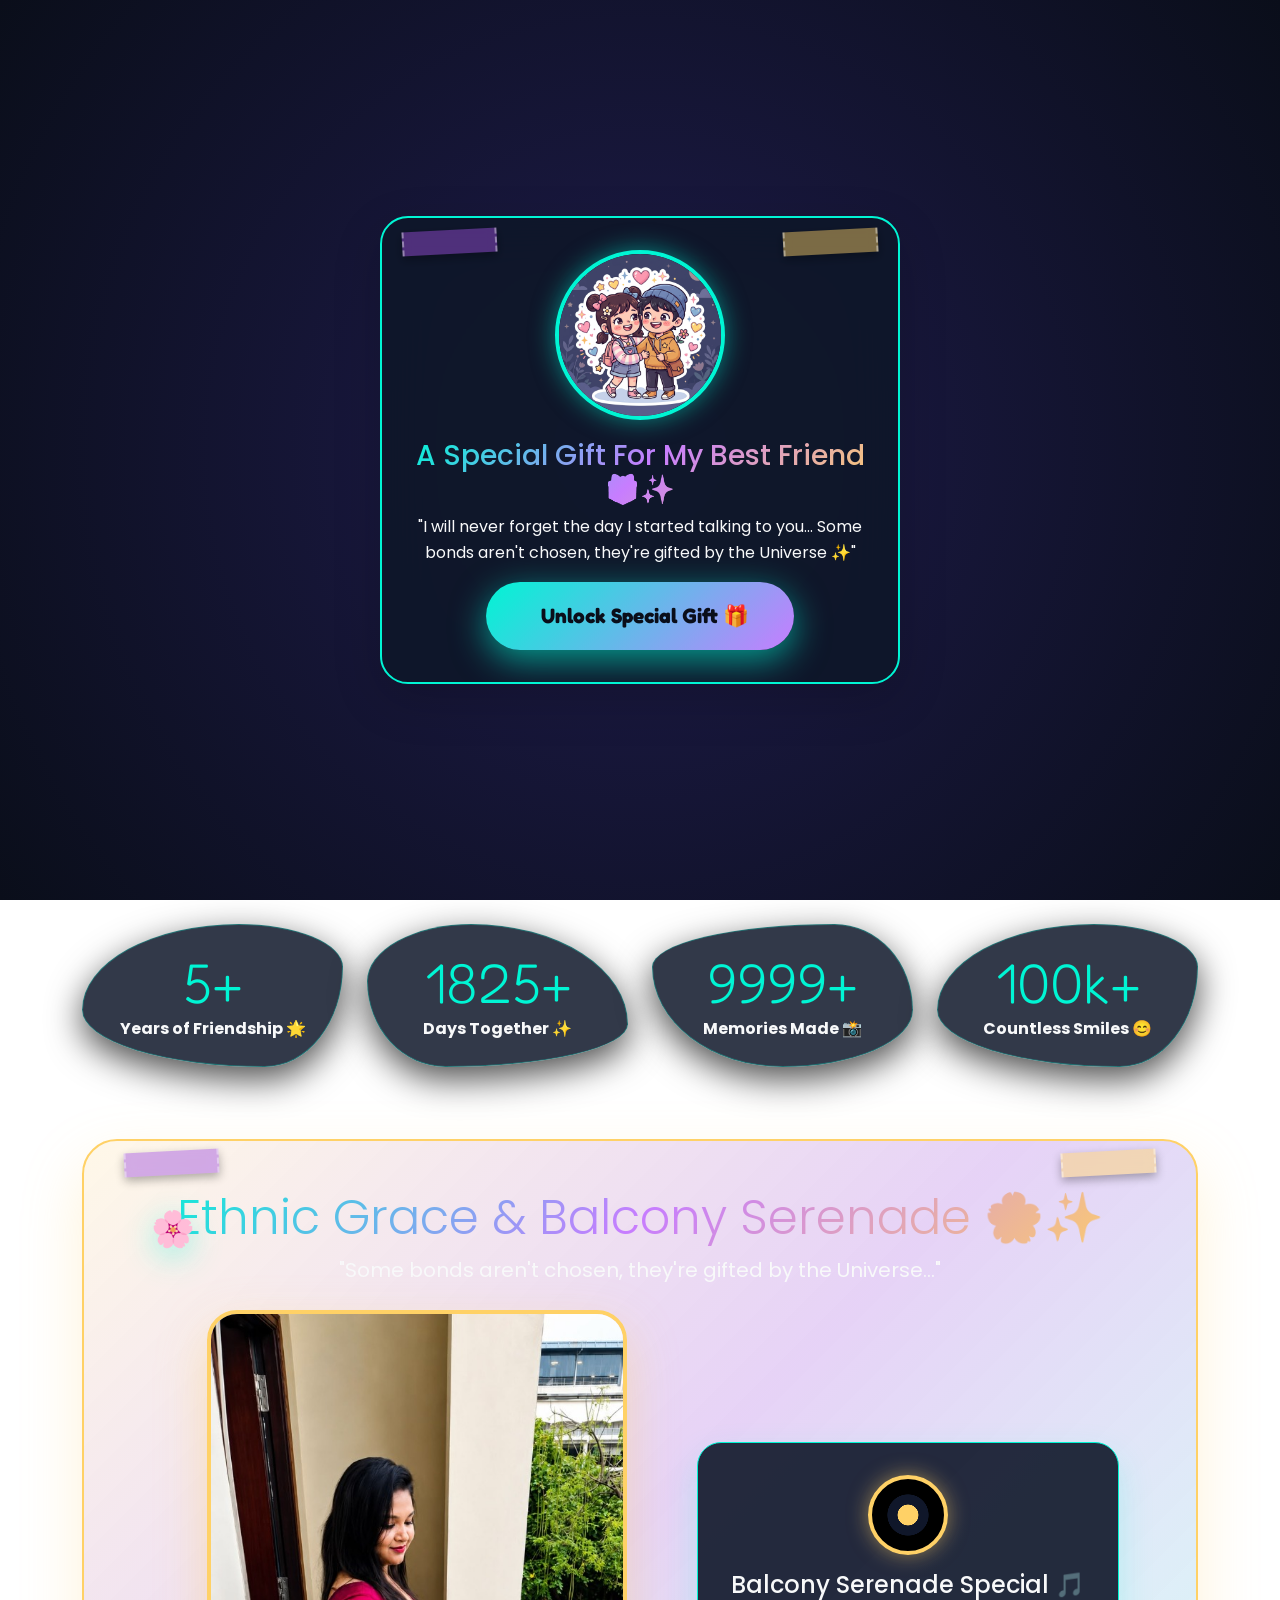
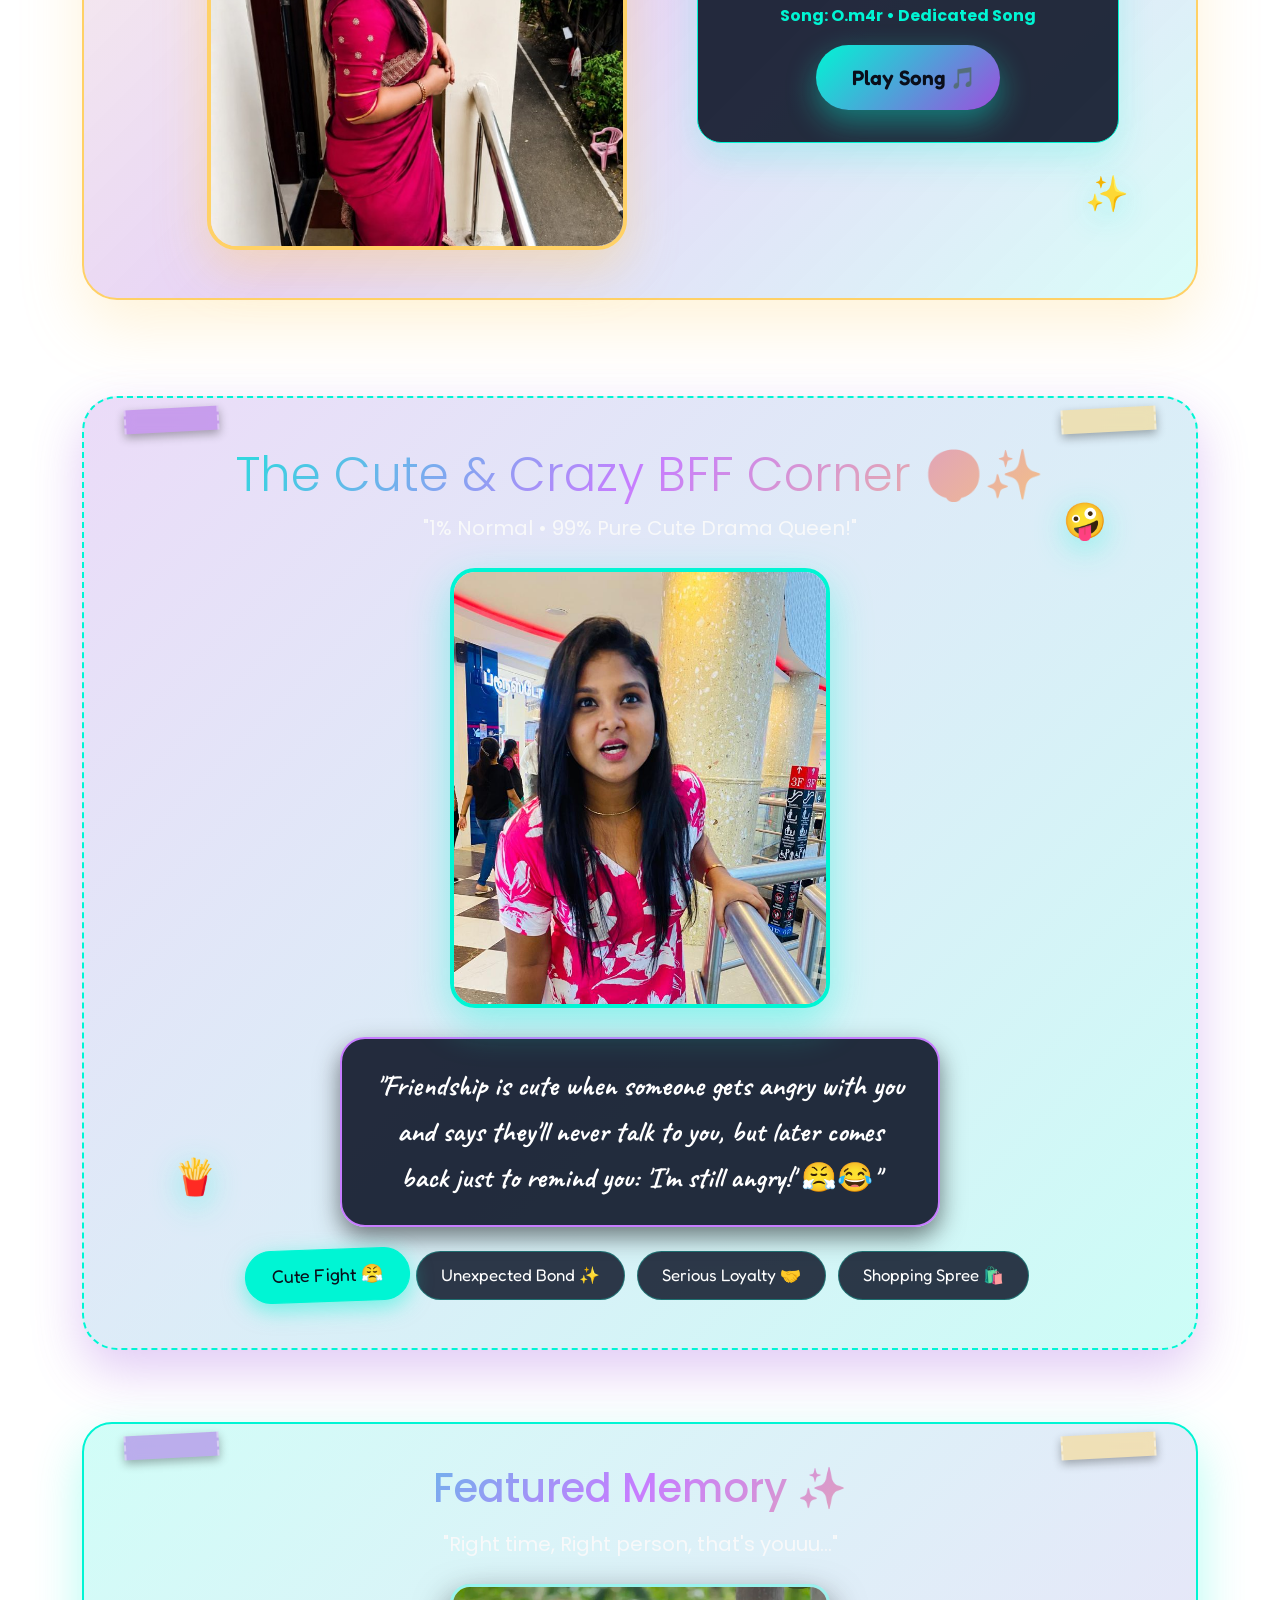
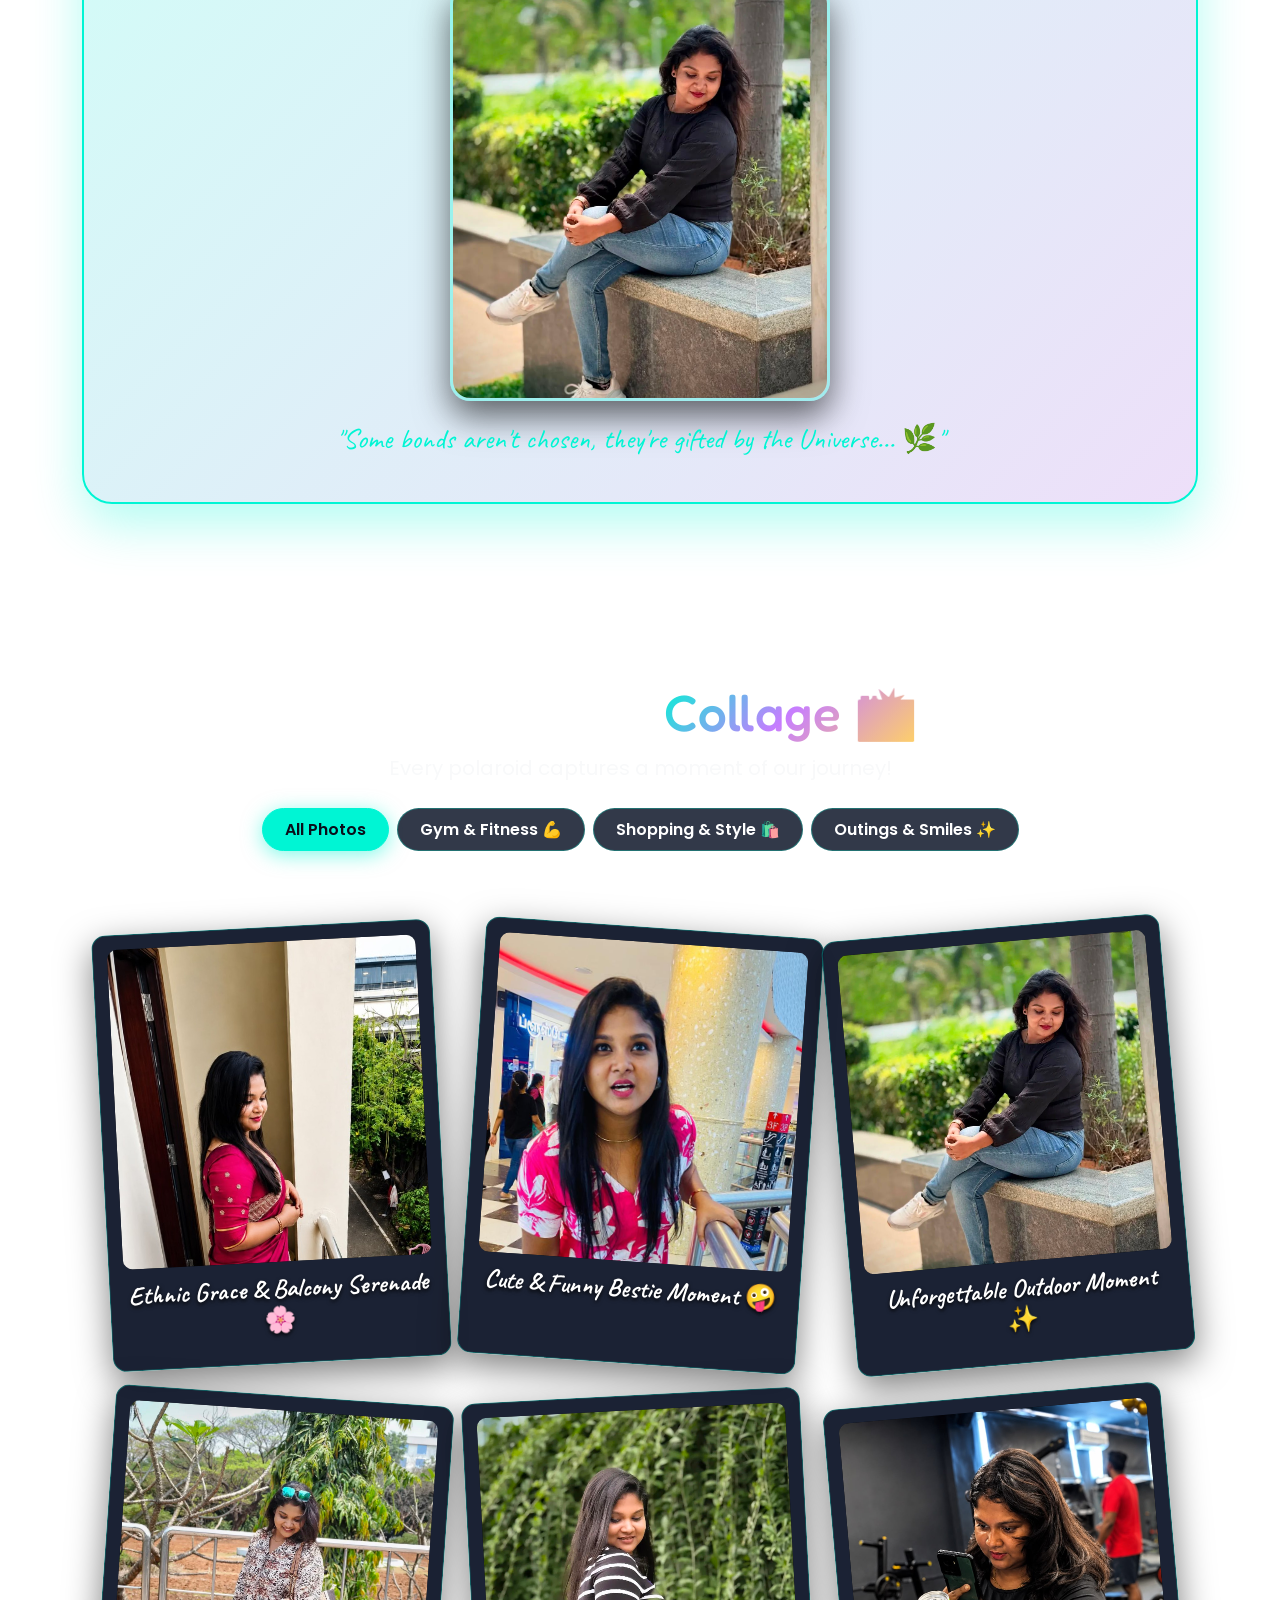
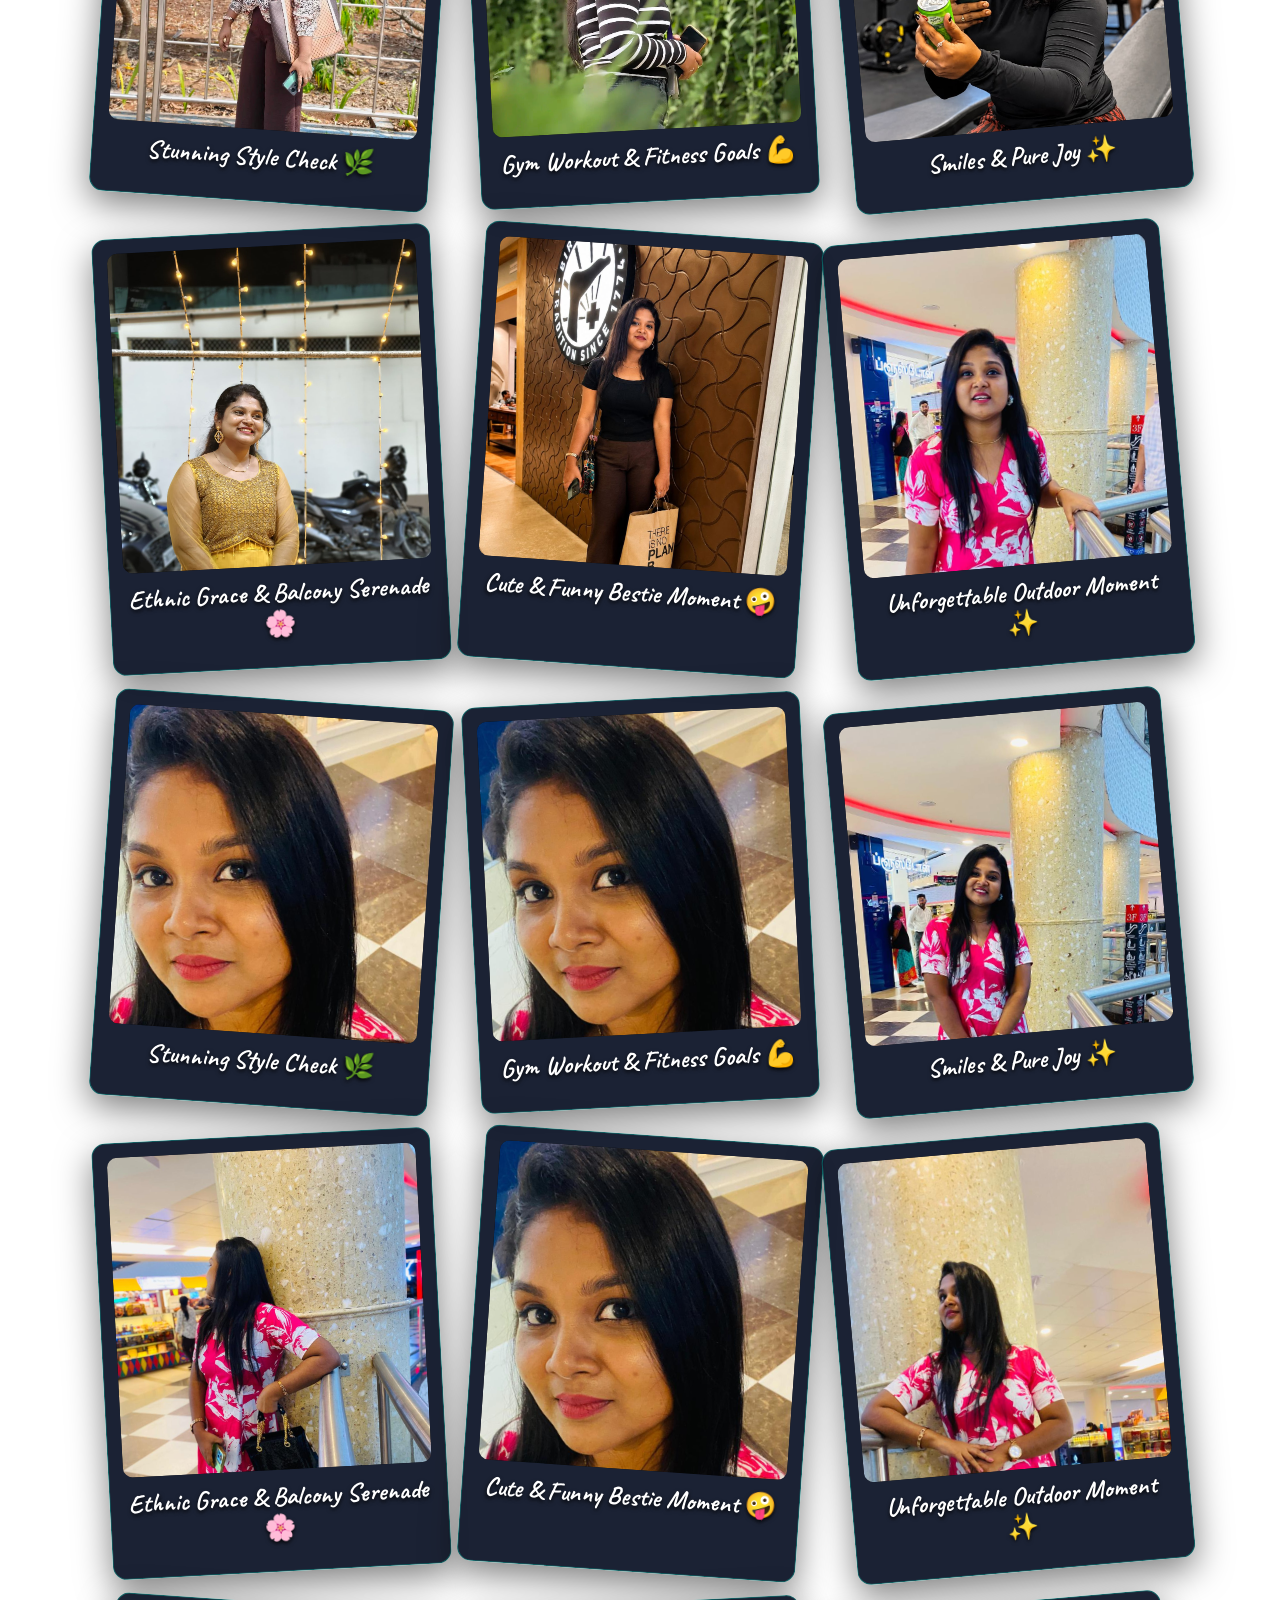
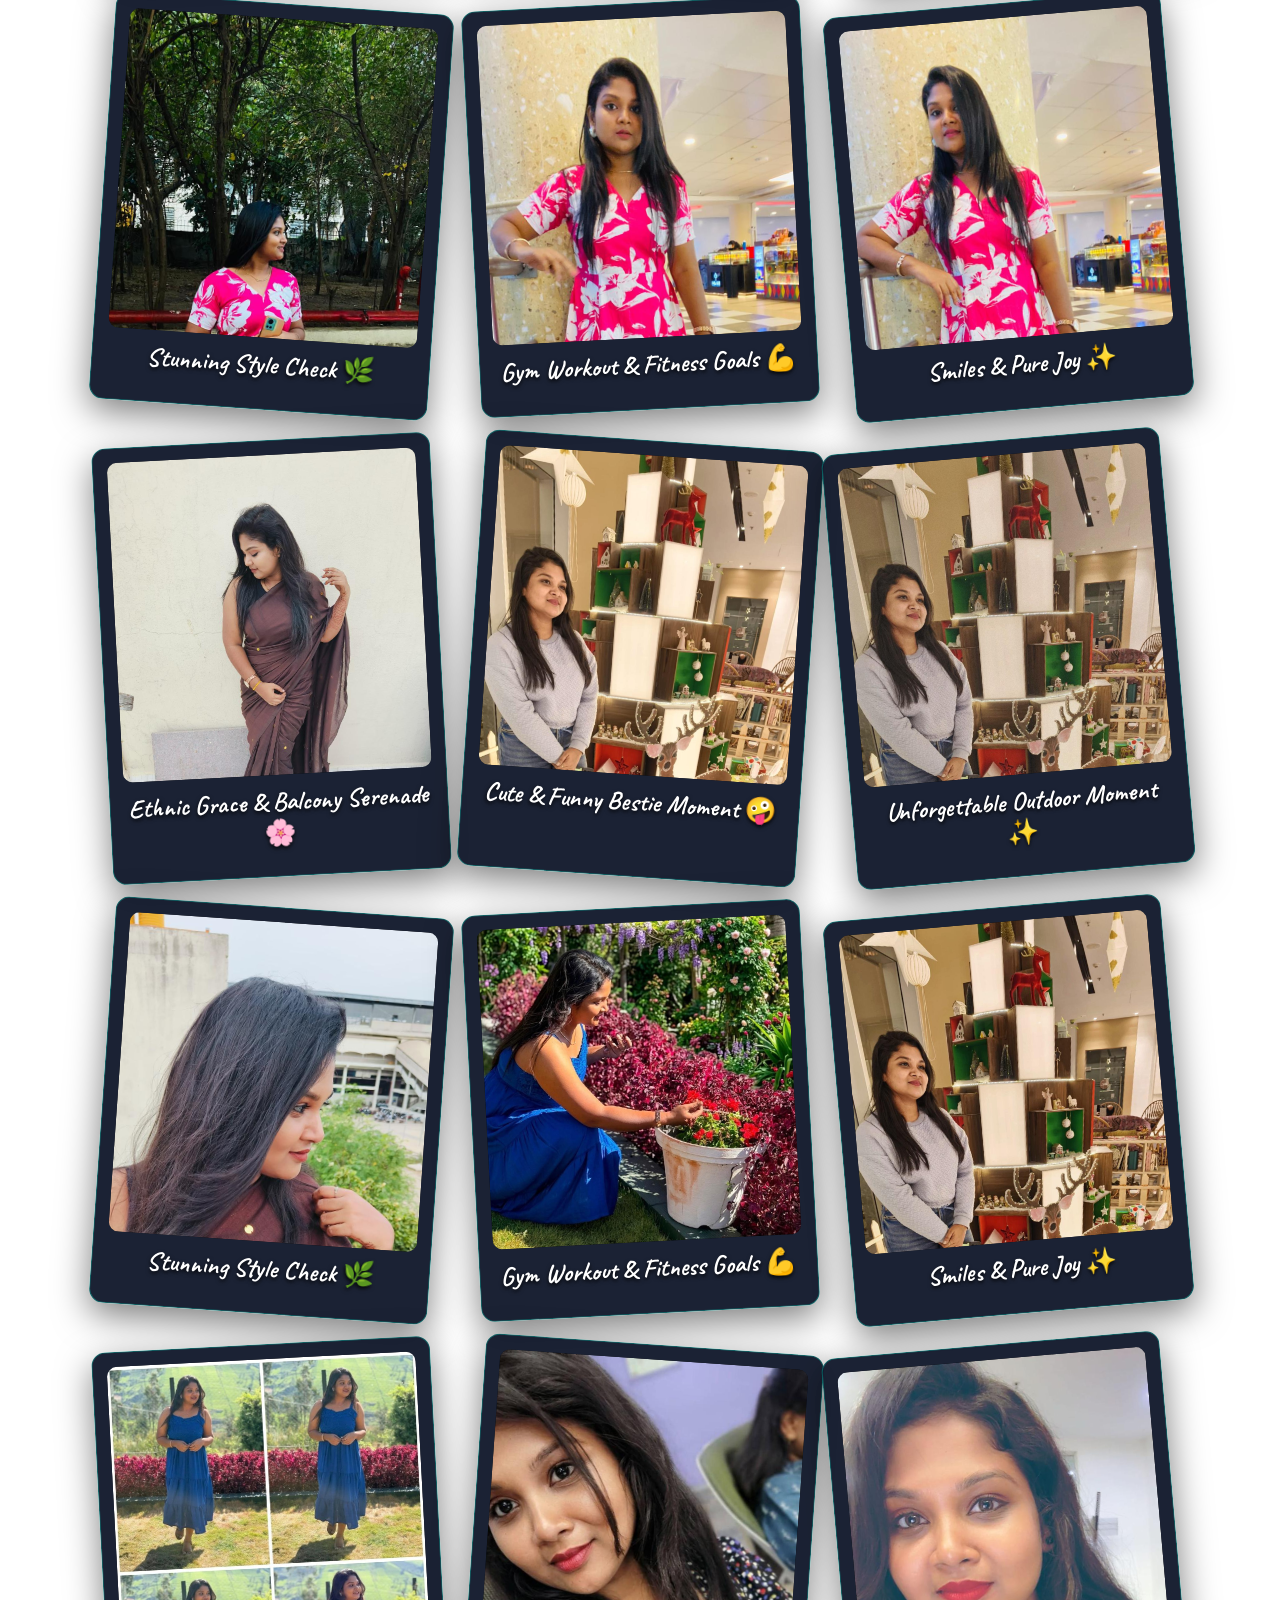
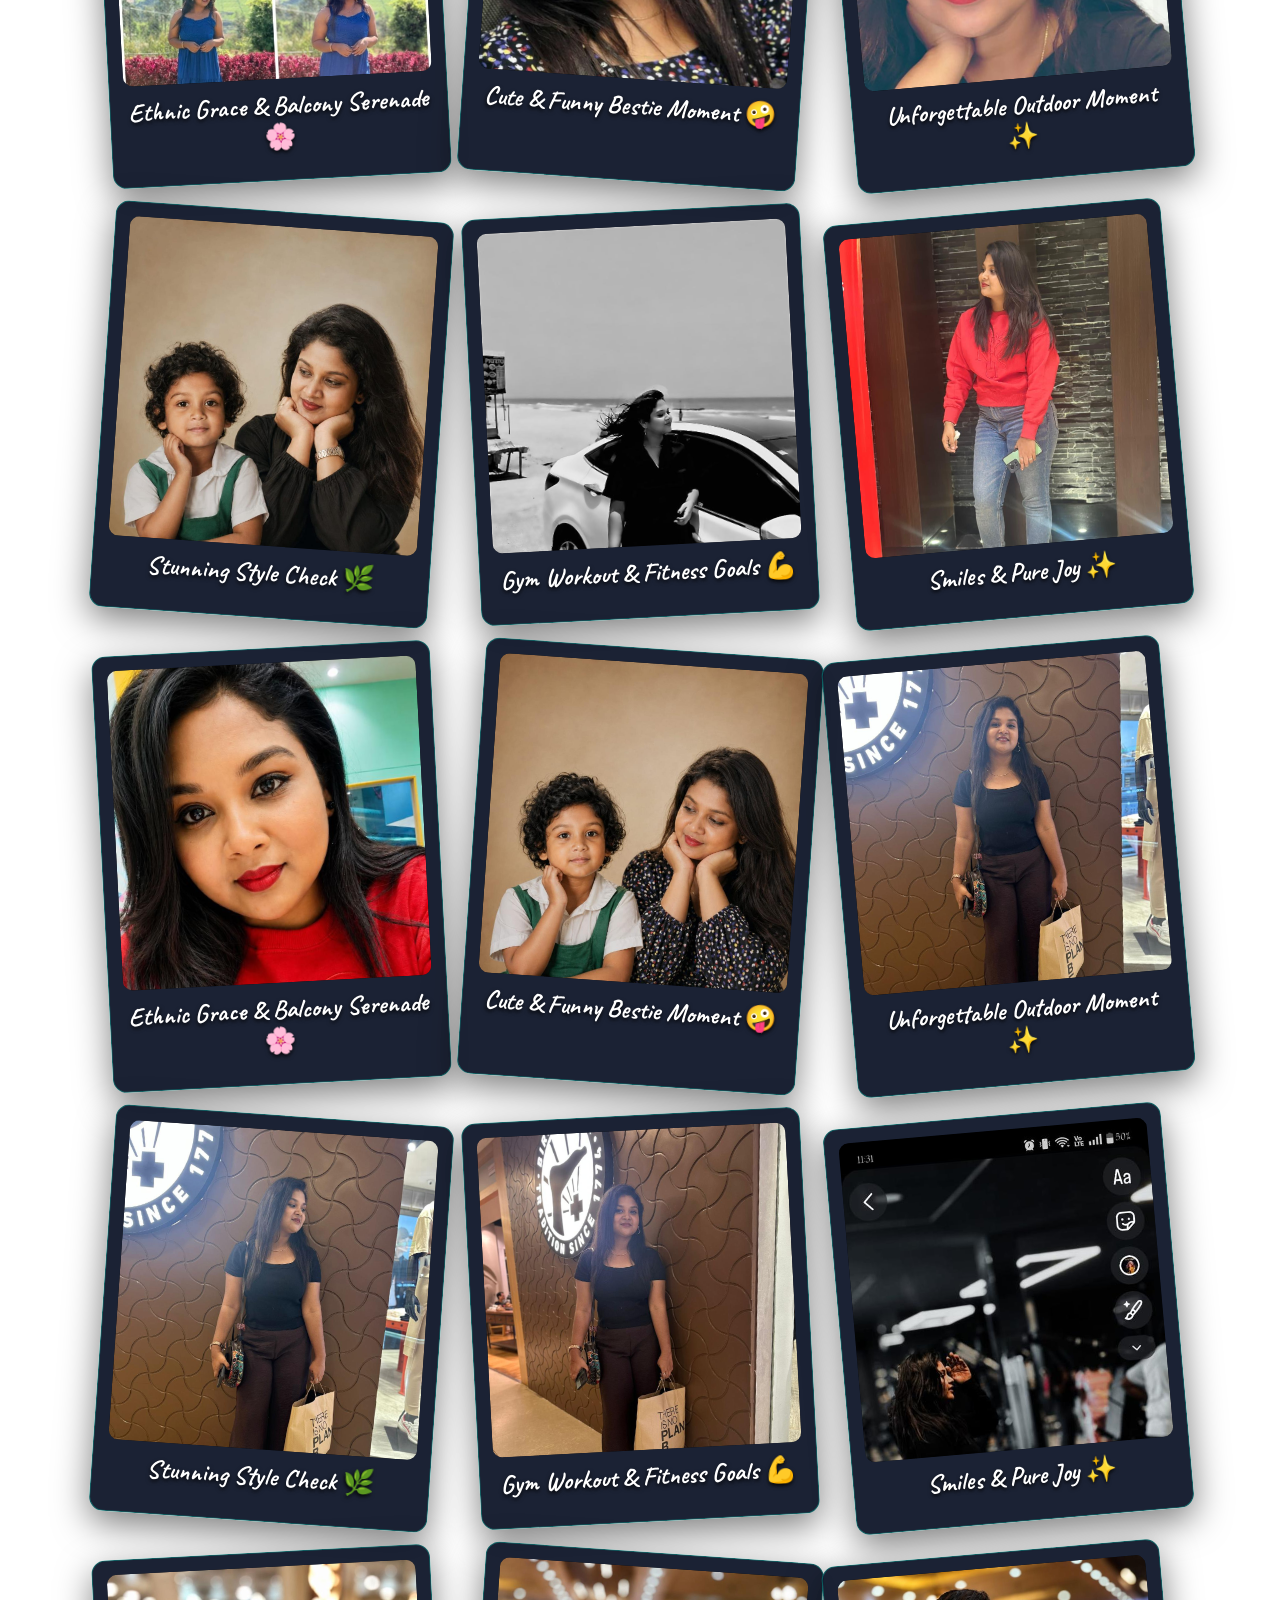
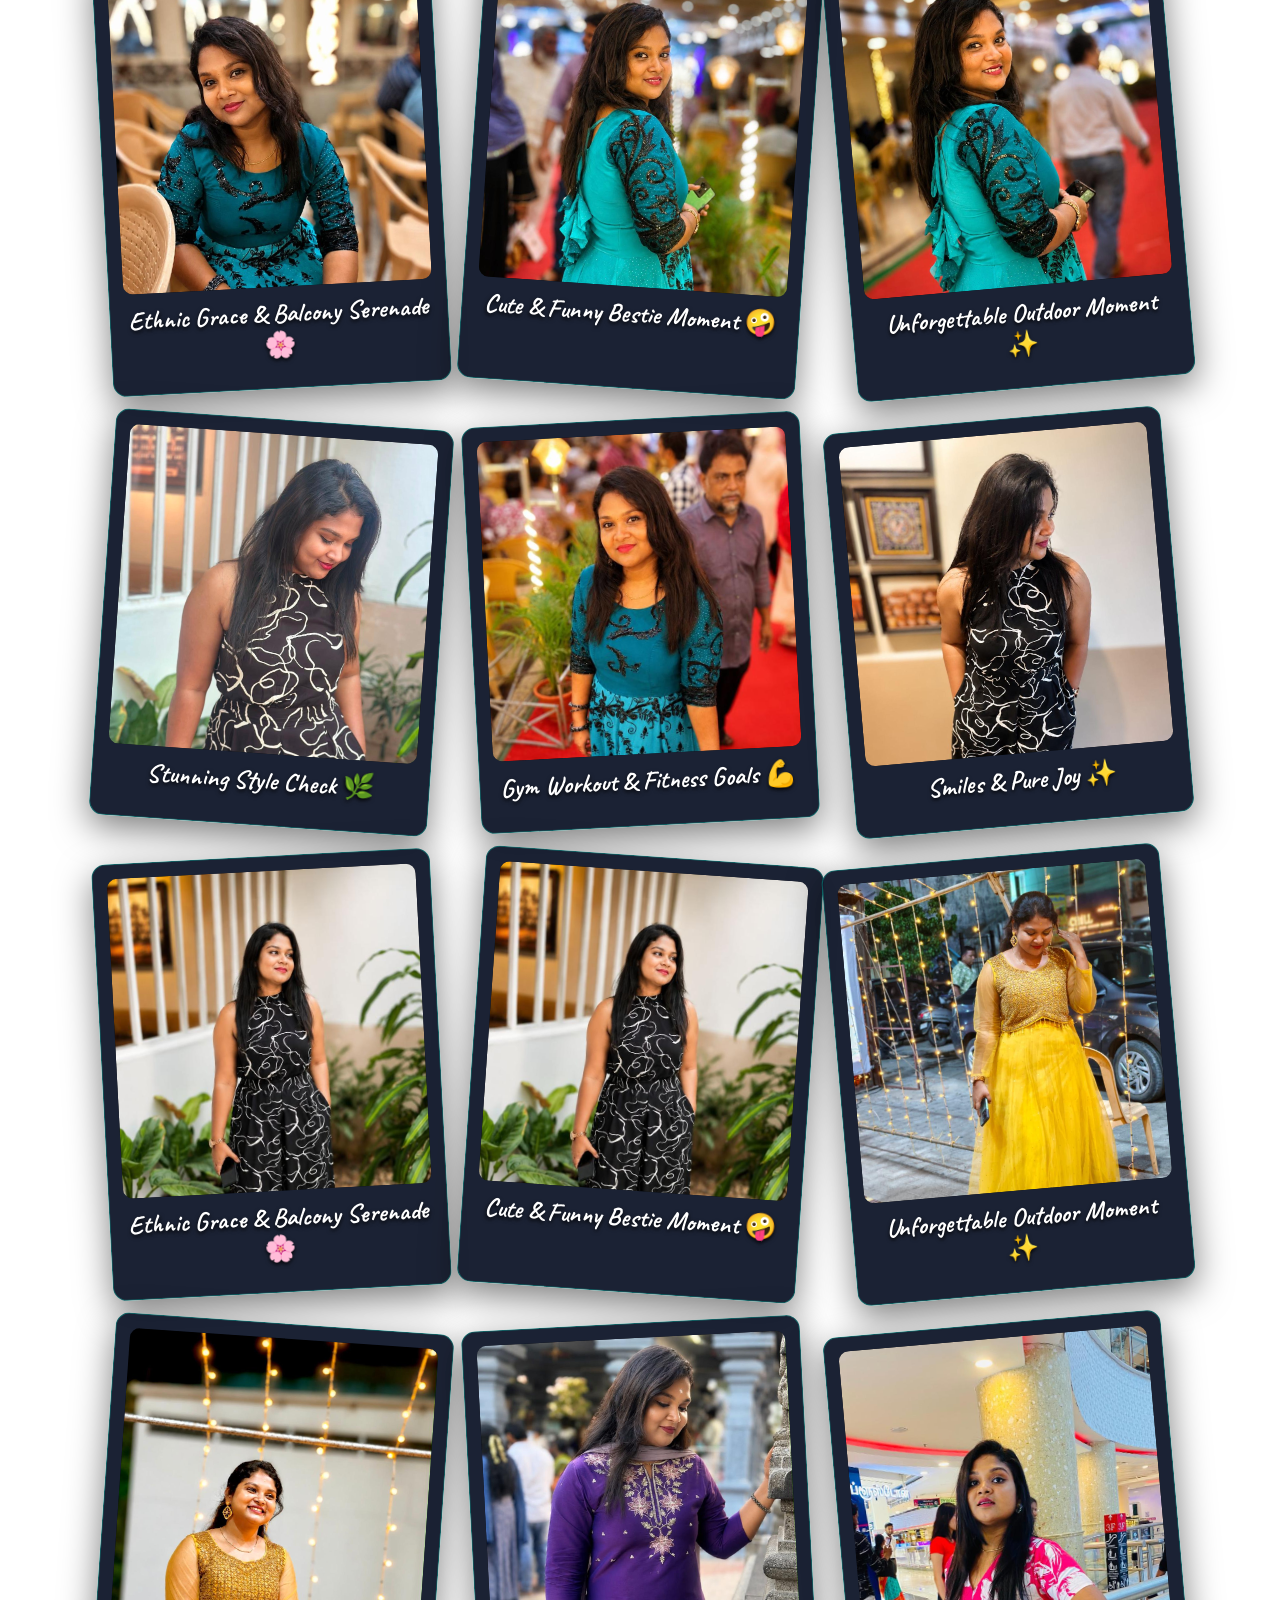
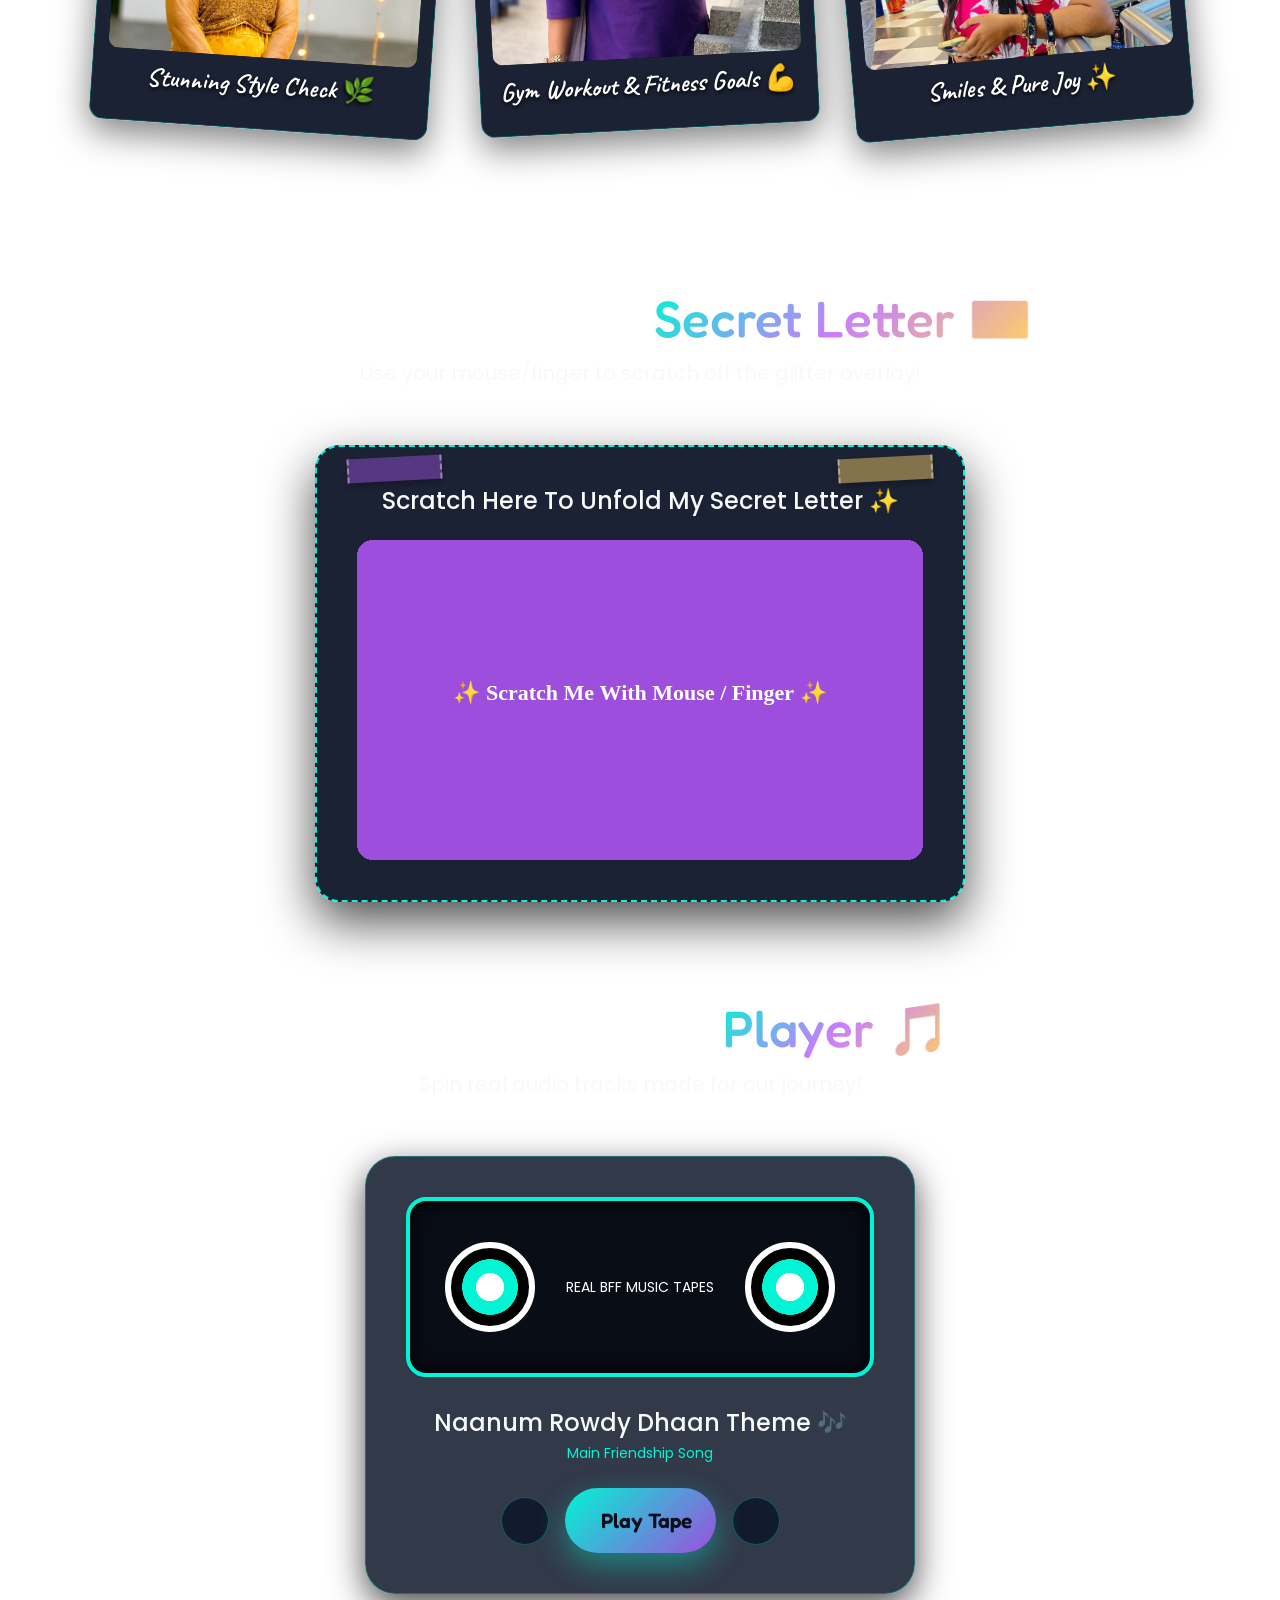
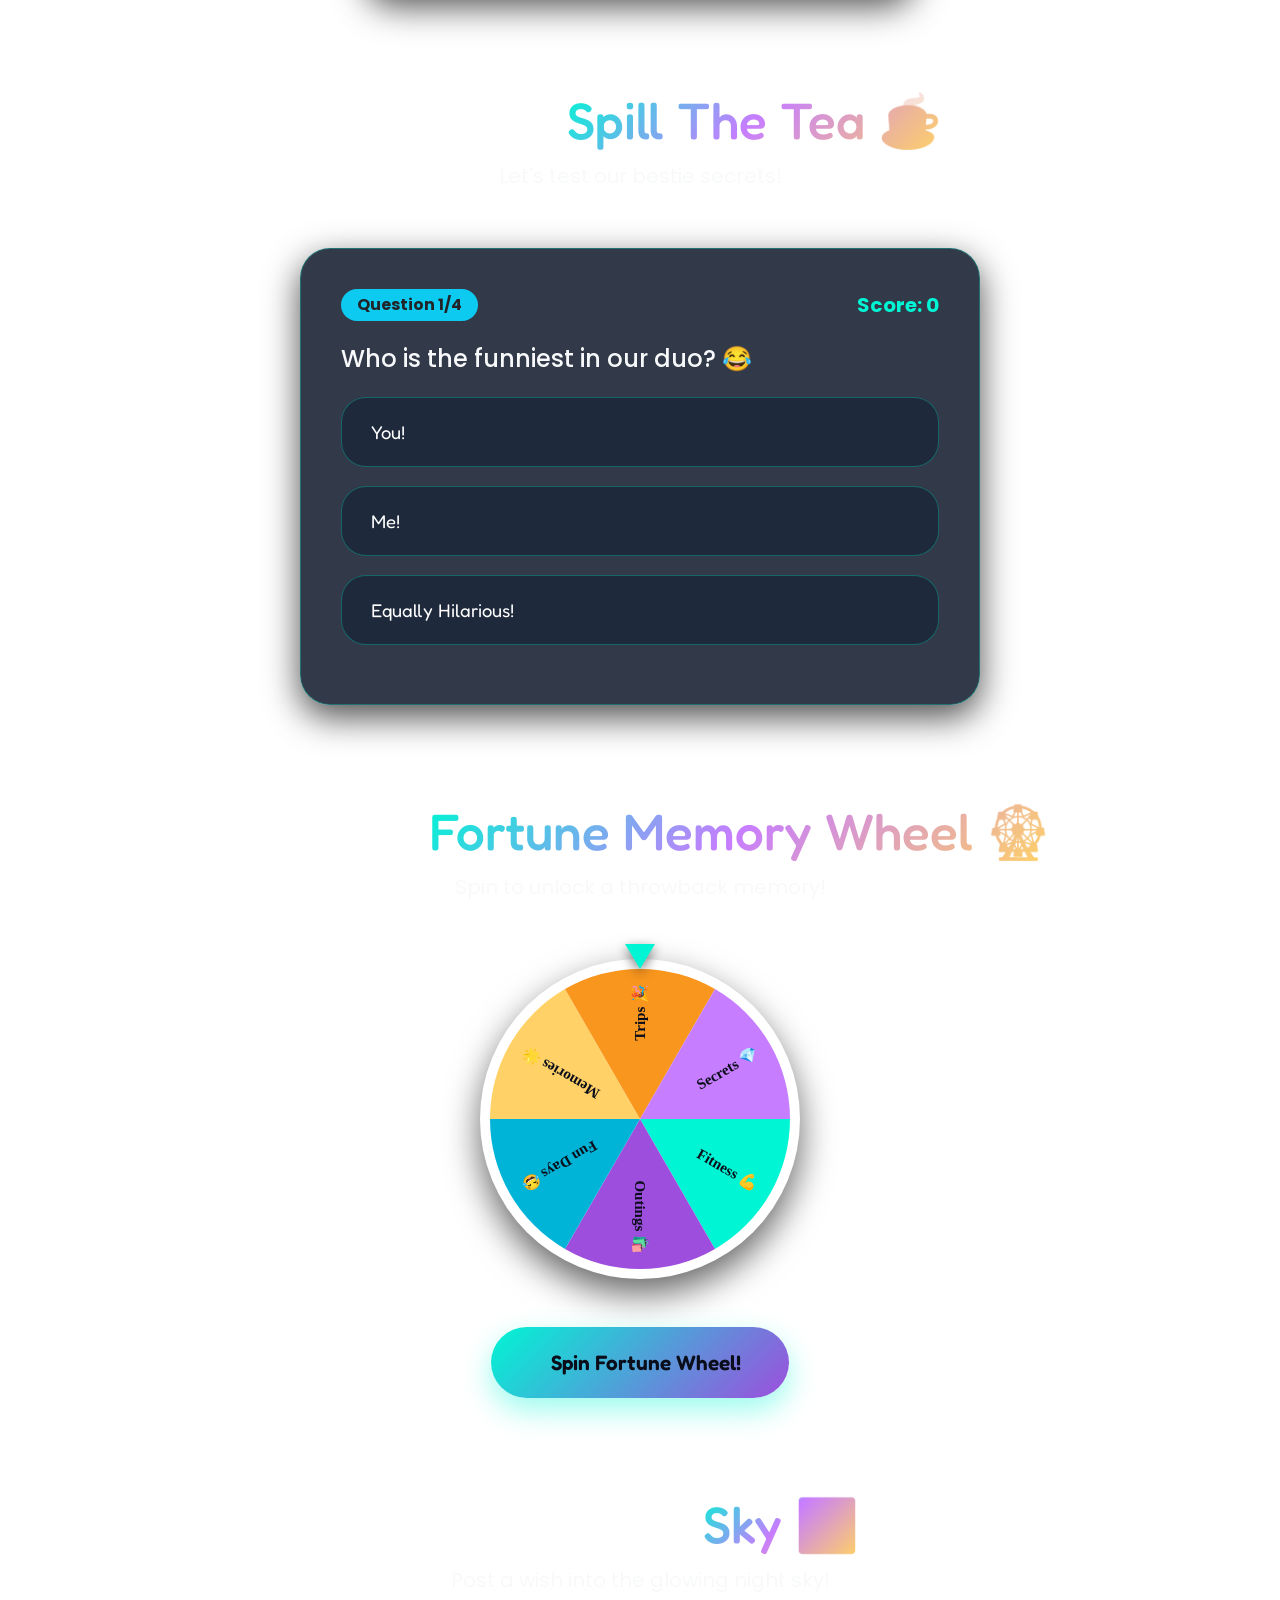
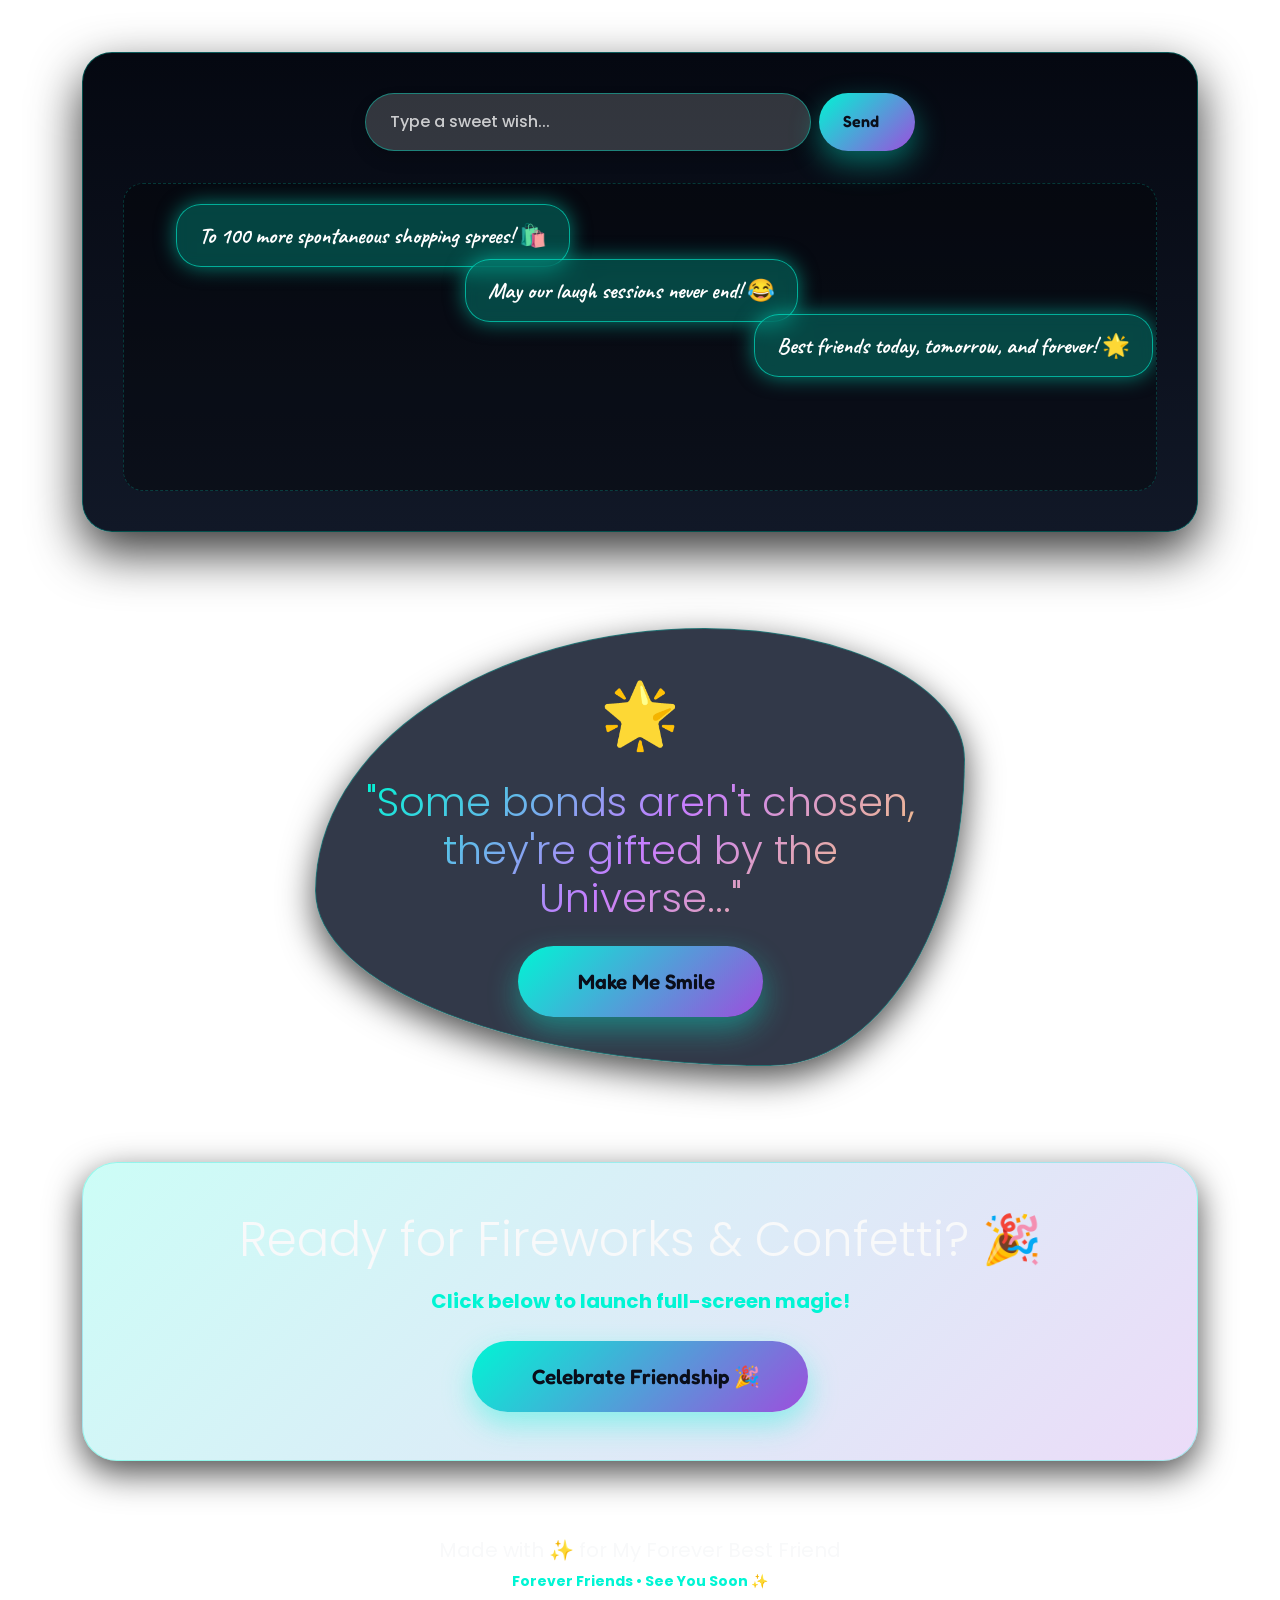
==== commit 83a95db9: "Fix top and bottom card overlap and washi tape alignment for perfect fit across all screens" ====
--- a/index.html
+++ b/index.html
@@ -20,15 +20,15 @@
   <!-- GRAND WELCOME / GIFT UNBOXING PRE-LOADER OVERLAY -->
   <div class="welcome-overlay" id="welcomeOverlay">
     <div class="welcome-card shadow-lg">
-      <div class="washi-tape washi-tape-purple" style="top:-14px; left:30px;"></div>
-      <div class="washi-tape washi-tape-yellow" style="top:-14px; right:30px;"></div>
+      <div class="washi-tape washi-tape-purple" style="top:12px; left:20px;"></div>
+      <div class="washi-tape washi-tape-yellow" style="top:12px; right:20px;"></div>
 
       <div class="welcome-clipart-img">
         <img src="./image'/bff_clipart.png" alt="Boy & Girl Best Friends Clip Art">
       </div>
 
-      <h1 class="h2 font-weight-bold mb-2 gradient-title">A Special Gift For My Best Friend 🎁✨</h1>
-      <p class="text-light fs-5 mb-4">"Some bonds aren't chosen... they're gifted by the Universe ✨"</p>
+      <h1 class="h3 font-weight-bold mb-2 gradient-title">A Special Gift For My Best Friend 🎁✨</h1>
+      <p class="text-light fs-6 mb-3 px-2">"I will never forget the day I started talking to you... Some bonds aren't chosen, they're gifted by the Universe ✨"</p>
 
       <button class="pulse-glow-btn" id="enterSiteBtn">
         <i data-lucide="sparkles"></i>
@@ -68,8 +68,8 @@
           <!-- Left Column: 3D Spatial Magazine Photo Card -->
           <div class="col-lg-5" data-aos="fade-right" data-aos-duration="1000">
             <div class="hero-spatial-card">
-              <div class="washi-tape washi-tape-purple" style="top:-14px; left:20px;"></div>
-              <div class="washi-tape washi-tape-yellow" style="top:-14px; right:20px;"></div>
+              <div class="washi-tape washi-tape-purple" style="top:10px; left:20px;"></div>
+              <div class="washi-tape washi-tape-yellow" style="top:10px; right:20px;"></div>
 
               <div class="hero-magazine-frame" id="heroAvatarCard">
                 <div class="hero-magazine-img">
@@ -138,8 +138,8 @@
     <!-- ETHNIC ELEGANCE & BALCONY SERENADE (saree_balcony.jpg + O.m4r) -->
     <section class="container py-5" id="saree-serenade">
       <div class="ethnic-saree-card text-center" data-aos="zoom-in" id="sareeCard">
-        <div class="washi-tape washi-tape-purple" style="top:-14px; left:40px;"></div>
-        <div class="washi-tape washi-tape-yellow" style="top:-14px; right:40px;"></div>
+        <div class="washi-tape washi-tape-purple" style="top:10px; left:40px;"></div>
+        <div class="washi-tape washi-tape-yellow" style="top:10px; right:40px;"></div>
 
         <div class="sticker-badge" style="top:8%; left:6%;">🌸</div>
         <div class="sticker-badge" style="bottom:10%; right:6%;">✨</div>
@@ -176,8 +176,8 @@
     <!-- DEDICATED CUTE & CRAZY BFF CORNER SECTION -->
     <section class="container py-5" id="cute-corner">
       <div class="cute-corner-card text-center" data-aos="zoom-in">
-        <div class="washi-tape washi-tape-purple" style="top:-14px; left:40px;"></div>
-        <div class="washi-tape washi-tape-yellow" style="top:-14px; right:40px;"></div>
+        <div class="washi-tape washi-tape-purple" style="top:10px; left:40px;"></div>
+        <div class="washi-tape washi-tape-yellow" style="top:10px; right:40px;"></div>
 
         <div class="sticker-badge" style="top:10%; right:8%;">🤪</div>
         <div class="sticker-badge" style="bottom:15%; left:8%;">🍟</div>
@@ -208,8 +208,8 @@
     <!-- FEATURED SPECIAL MOMENT CARD -->
     <section class="container py-4">
       <div class="featured-moment-card text-center" data-aos="zoom-in">
-        <div class="washi-tape washi-tape-purple" style="top:-14px; left:40px;"></div>
-        <div class="washi-tape washi-tape-yellow" style="top:-14px; right:40px;"></div>
+        <div class="washi-tape washi-tape-purple" style="top:10px; left:40px;"></div>
+        <div class="washi-tape washi-tape-yellow" style="top:10px; right:40px;"></div>
 
         <h2 class="h1 font-weight-bold mb-3 gradient-title">Featured Memory ✨</h2>
         <p class="text-light fs-5 mb-4">"Right time, Right person, that's youuu..."</p>
@@ -251,8 +251,8 @@
         </div>
 
         <div class="scratch-card-wrapper" data-aos="zoom-in">
-          <div class="washi-tape washi-tape-purple" style="top:-14px; left:30px;"></div>
-          <div class="washi-tape washi-tape-yellow" style="top:-14px; right:30px;"></div>
+          <div class="washi-tape washi-tape-purple" style="top:10px; left:30px;"></div>
+          <div class="washi-tape washi-tape-yellow" style="top:10px; right:30px;"></div>
 
           <h3 class="h4 font-weight-bold text-light">Scratch Here To Unfold My Secret Letter ✨</h3>
 
--- a/css/styles.css
+++ b/css/styles.css
@@ -97,7 +97,7 @@
 }
 
 /* --------------------------------------------------------------------------
-   2. GRAND WELCOME / GIFT UNBOXING PRE-LOADER OVERLAY
+   2. GRAND WELCOME / GIFT UNBOXING PRE-LOADER OVERLAY (PERFECT FIT)
    -------------------------------------------------------------------------- */
 .welcome-overlay {
   position: fixed;
@@ -107,7 +107,8 @@
   display: flex;
   align-items: center;
   justify-content: center;
-  padding: 20px;
+  padding: 15px;
+  overflow: hidden;
   transition: opacity 0.8s ease, visibility 0.8s ease;
 }
 
@@ -118,26 +119,37 @@
 }
 
 .welcome-card {
-  max-width: 580px;
-  width: 100%;
-  background: rgba(15, 23, 42, 0.95);
+  max-width: 520px;
+  width: 100%;
+  max-height: 88vh;
+  overflow-y: auto;
+  background: rgba(15, 23, 42, 0.96);
   backdrop-filter: blur(25px);
   border: 2px solid var(--primary-cyan);
-  border-radius: 35px;
-  padding: 3rem 2rem;
-  box-shadow: 0 30px 80px rgba(0, 245, 212, 0.4);
+  border-radius: 28px;
+  padding: 2rem 1.6rem;
+  box-shadow: 0 25px 70px rgba(0, 245, 212, 0.4);
   text-align: center;
   position: relative;
-  overflow: hidden;
+  margin: auto;
+}
+
+/* Custom Scrollbar for Welcome Card */
+.welcome-card::-webkit-scrollbar {
+  width: 6px;
+}
+.welcome-card::-webkit-scrollbar-thumb {
+  background: var(--primary-cyan);
+  border-radius: 10px;
 }
 
 .welcome-clipart-img {
-  width: 220px;
-  height: 220px;
-  margin: 0 auto 1.5rem;
+  width: 170px;
+  height: 170px;
+  margin: 0 auto 1.2rem;
   border-radius: 50%;
   border: 4px solid var(--primary-cyan);
-  box-shadow: 0 0 30px rgba(0, 245, 212, 0.5);
+  box-shadow: 0 0 25px rgba(0, 245, 212, 0.5);
   overflow: hidden;
   background: #0d1322;
   animation: floatClipArt 4s ease-in-out infinite alternate;
@@ -145,7 +157,7 @@
 
 @keyframes floatClipArt {
   0% { transform: translateY(0px) scale(1); }
-  100% { transform: translateY(-10px) scale(1.04); }
+  100% { transform: translateY(-8px) scale(1.03); }
 }
 
 .welcome-clipart-img img {
@@ -155,9 +167,9 @@
 }
 
 .pulse-glow-btn {
-  padding: 1.2rem 3rem;
+  padding: 1.1rem 2.8rem;
   font-family: var(--font-heading);
-  font-size: 1.4rem;
+  font-size: 1.3rem;
   font-weight: 700;
   color: #0a0e1a;
   background: linear-gradient(135deg, var(--primary-cyan), var(--violet-soft));
@@ -167,26 +179,29 @@
   cursor: pointer;
   transition: all 0.3s ease;
   animation: pulseGlow 2s infinite;
+  display: inline-flex;
+  align-items: center;
+  gap: 10px;
 }
 
 @keyframes pulseGlow {
   0% { box-shadow: 0 0 0 0 rgba(0, 245, 212, 0.7); }
-  70% { box-shadow: 0 0 0 22px rgba(0, 245, 212, 0); }
+  70% { box-shadow: 0 0 0 20px rgba(0, 245, 212, 0); }
   100% { box-shadow: 0 0 0 0 rgba(0, 245, 212, 0); }
 }
 
 .pulse-glow-btn:hover {
-  transform: scale(1.08);
+  transform: scale(1.06);
   color: #ffffff;
 }
 
 /* --------------------------------------------------------------------------
-   3. Whimsical Decorative Elements (Washi Tape, Stickers, Doodles)
+   3. Whimsical Decorative Elements (Washi Tape Clean Alignment)
    -------------------------------------------------------------------------- */
 .washi-tape {
   position: absolute;
-  width: 110px;
-  height: 28px;
+  width: 95px;
+  height: 24px;
   background: rgba(255, 255, 255, 0.2);
   backdrop-filter: blur(6px);
   border-left: 2px dashed rgba(255,255,255,0.4);
@@ -244,7 +259,7 @@
   display: flex;
   align-items: center;
   justify-content: center;
-  padding: 120px 20px 80px;
+  padding: 100px 20px 60px;
 }
 
 .hero-blob-bg {
@@ -942,6 +957,6 @@
   .polaroid-img-wrapper { height: 260px; }
   .cute-photo-frame { height: 350px; }
   .saree-photo-frame { height: 420px; }
-  .welcome-card { padding: 2rem 1.2rem; }
-  .welcome-clipart-img { width: 170px; height: 170px; }
-}
+  .welcome-card { padding: 1.8rem 1.2rem; max-height: 92vh; }
+  .welcome-clipart-img { width: 140px; height: 140px; }
+}
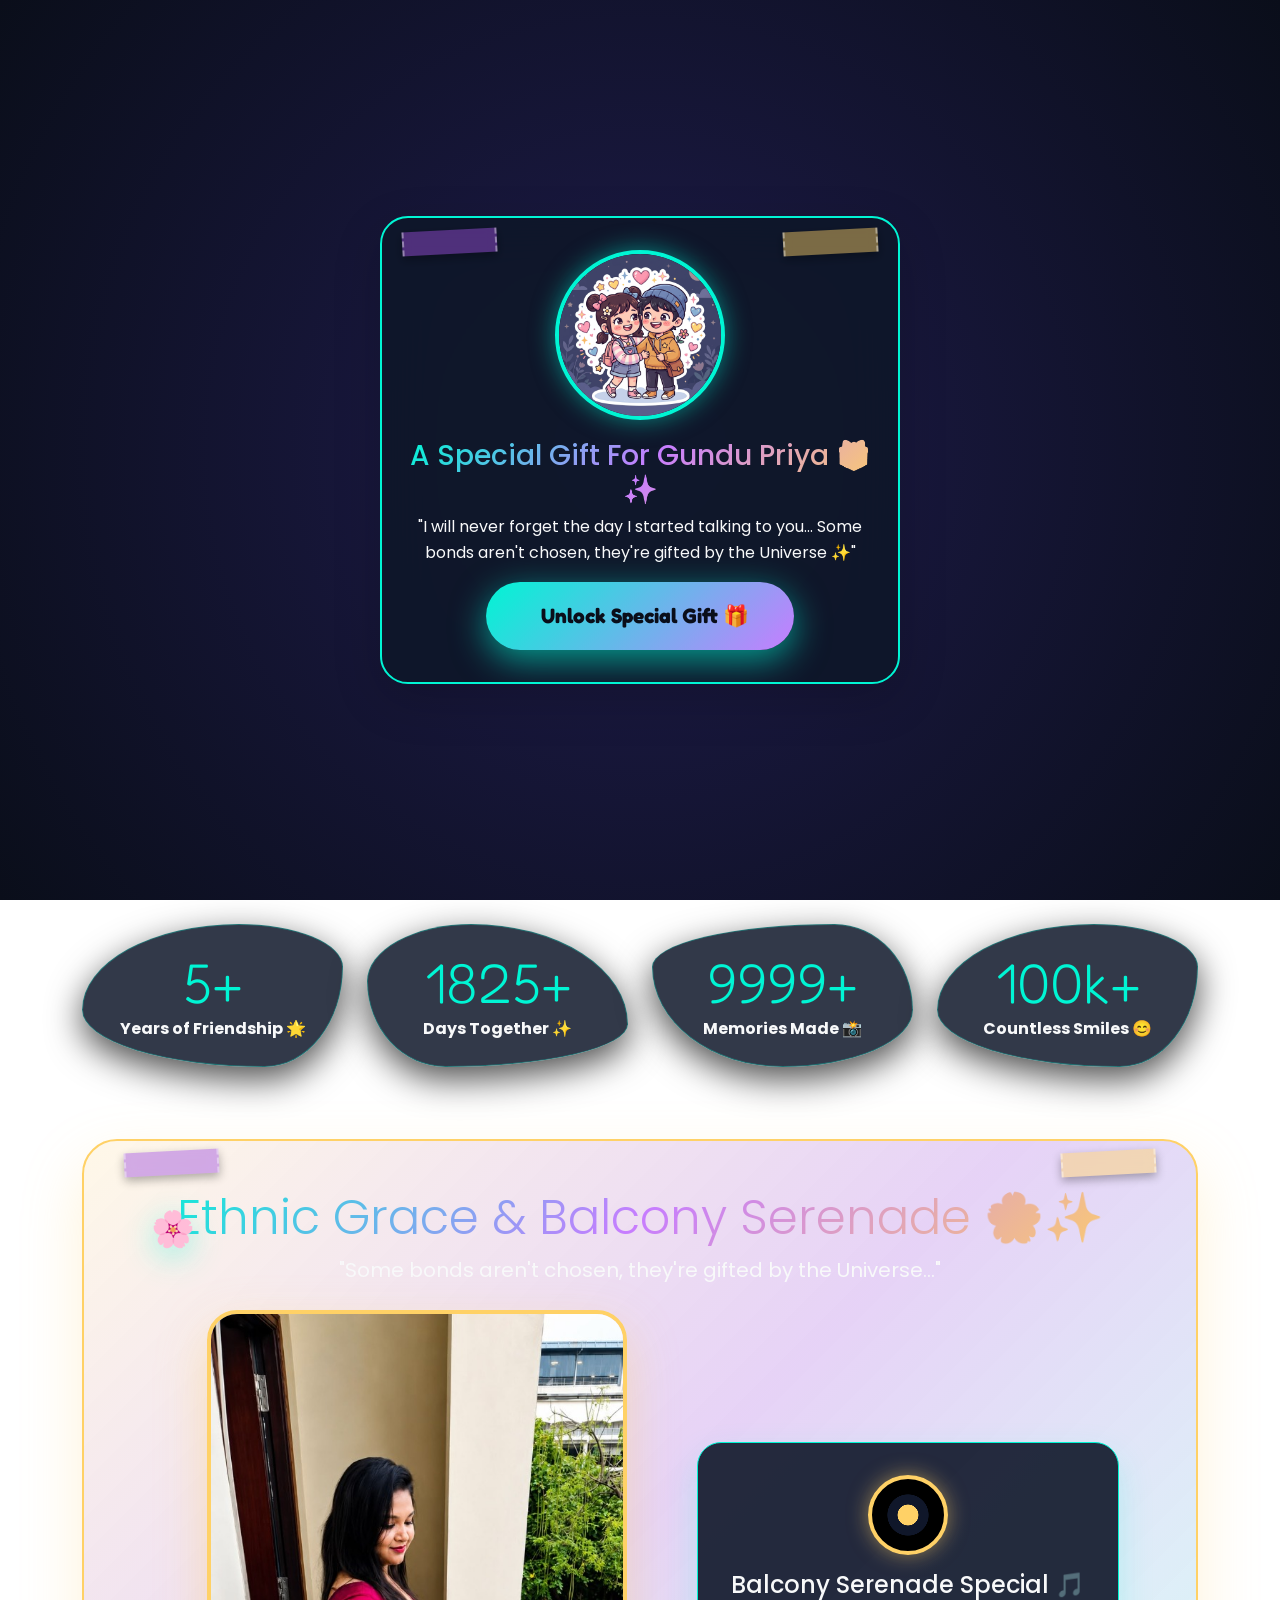
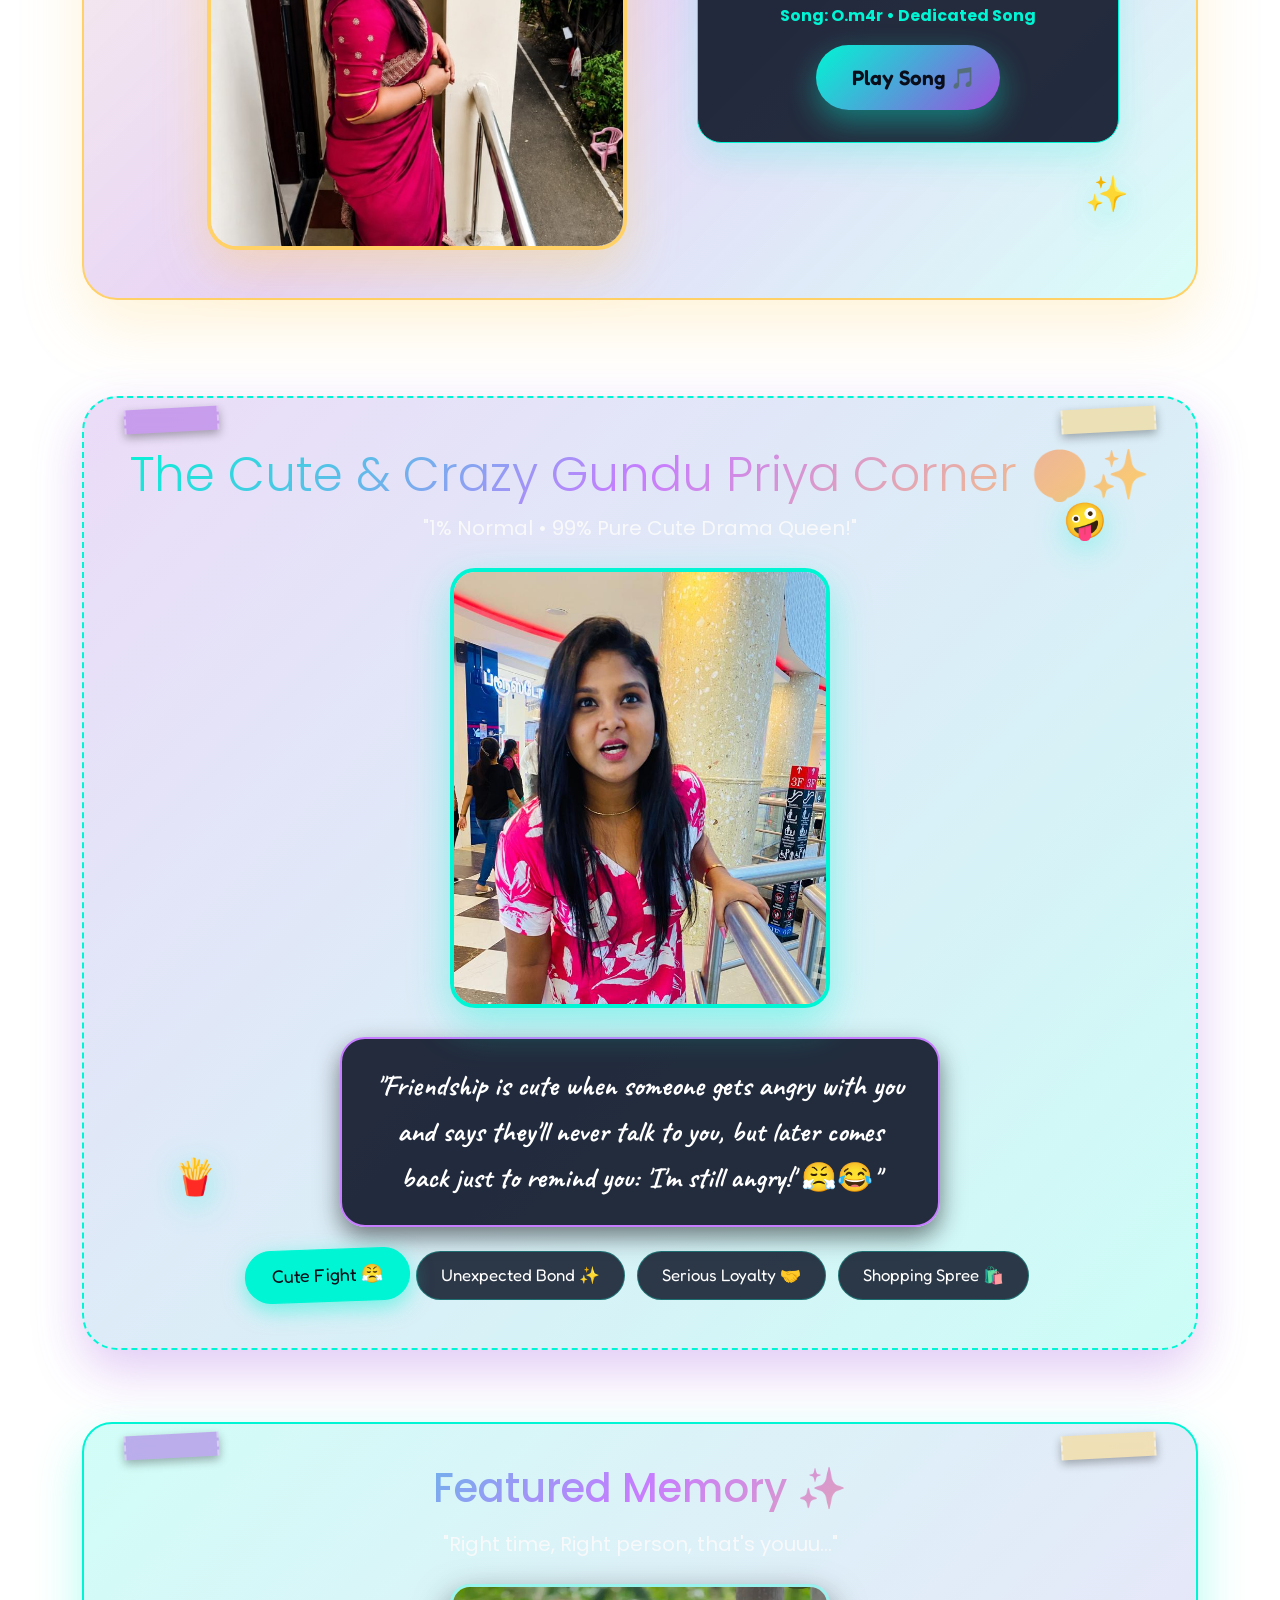
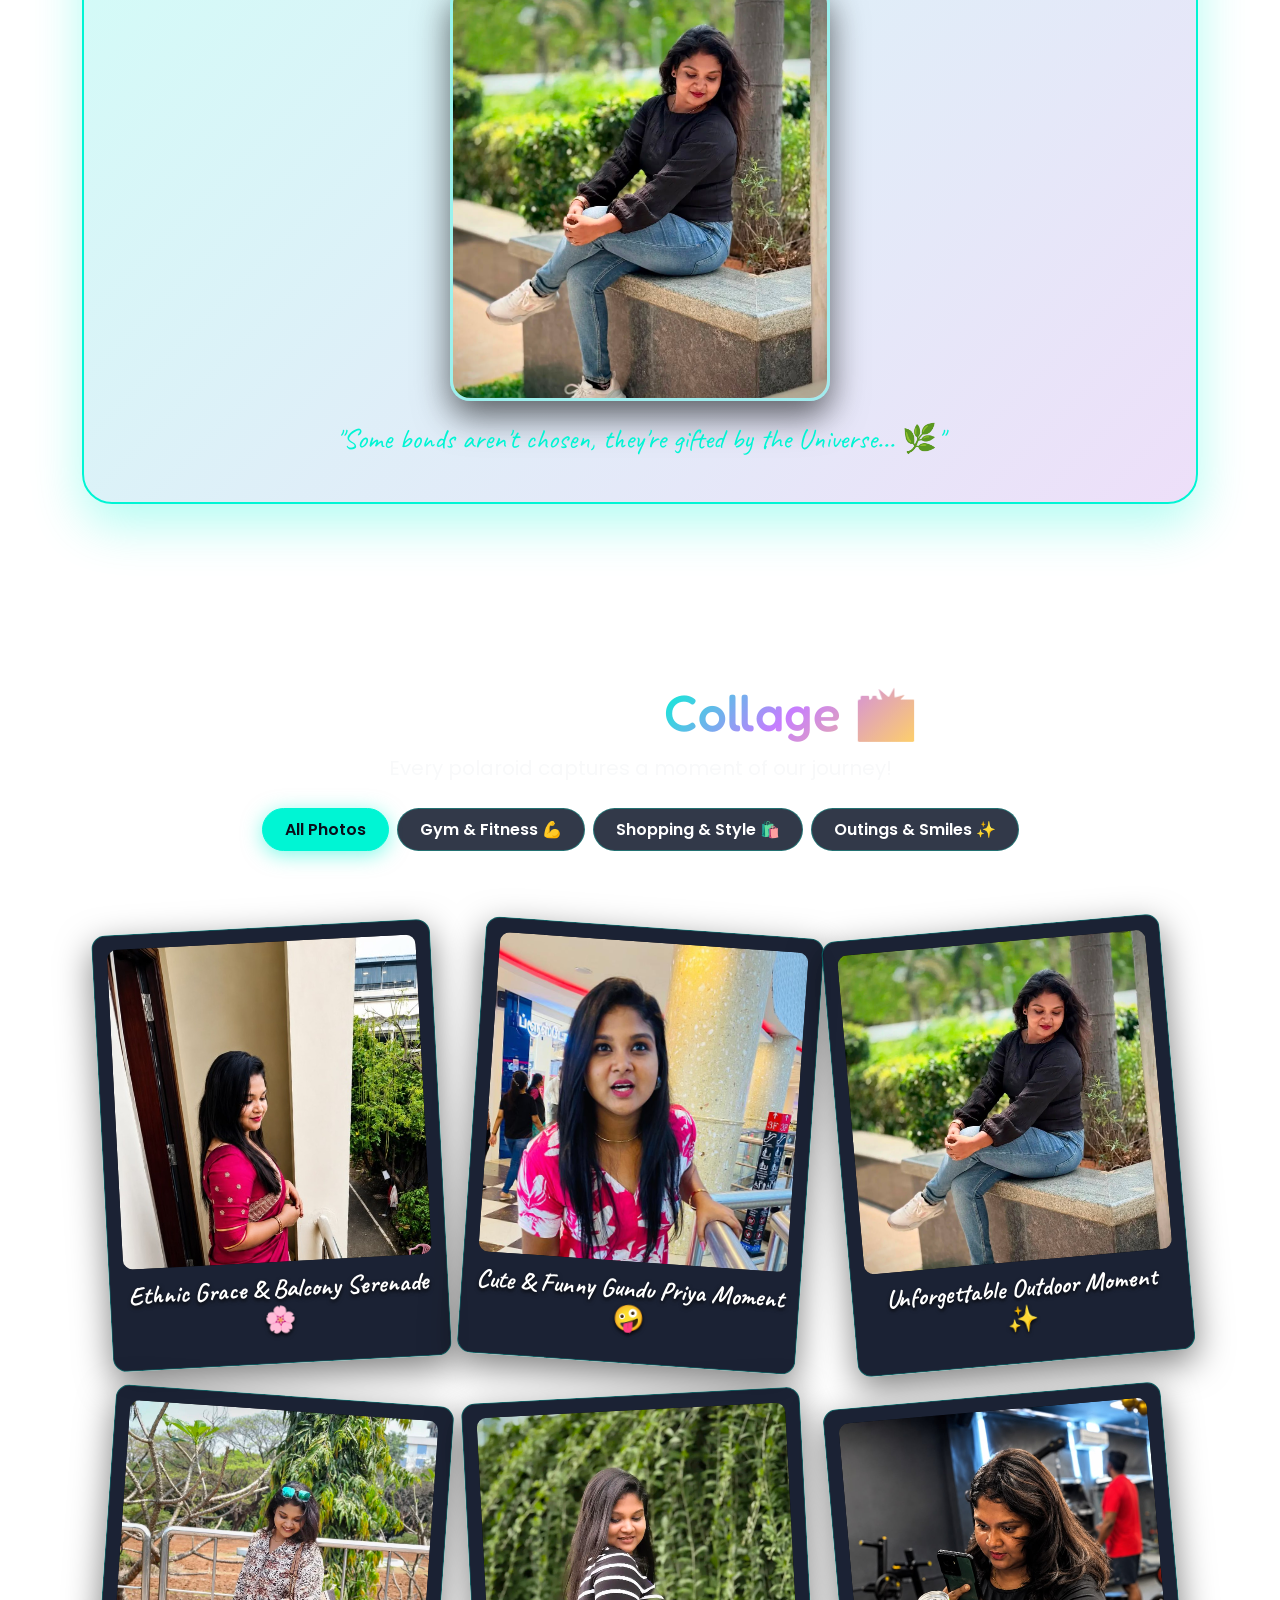
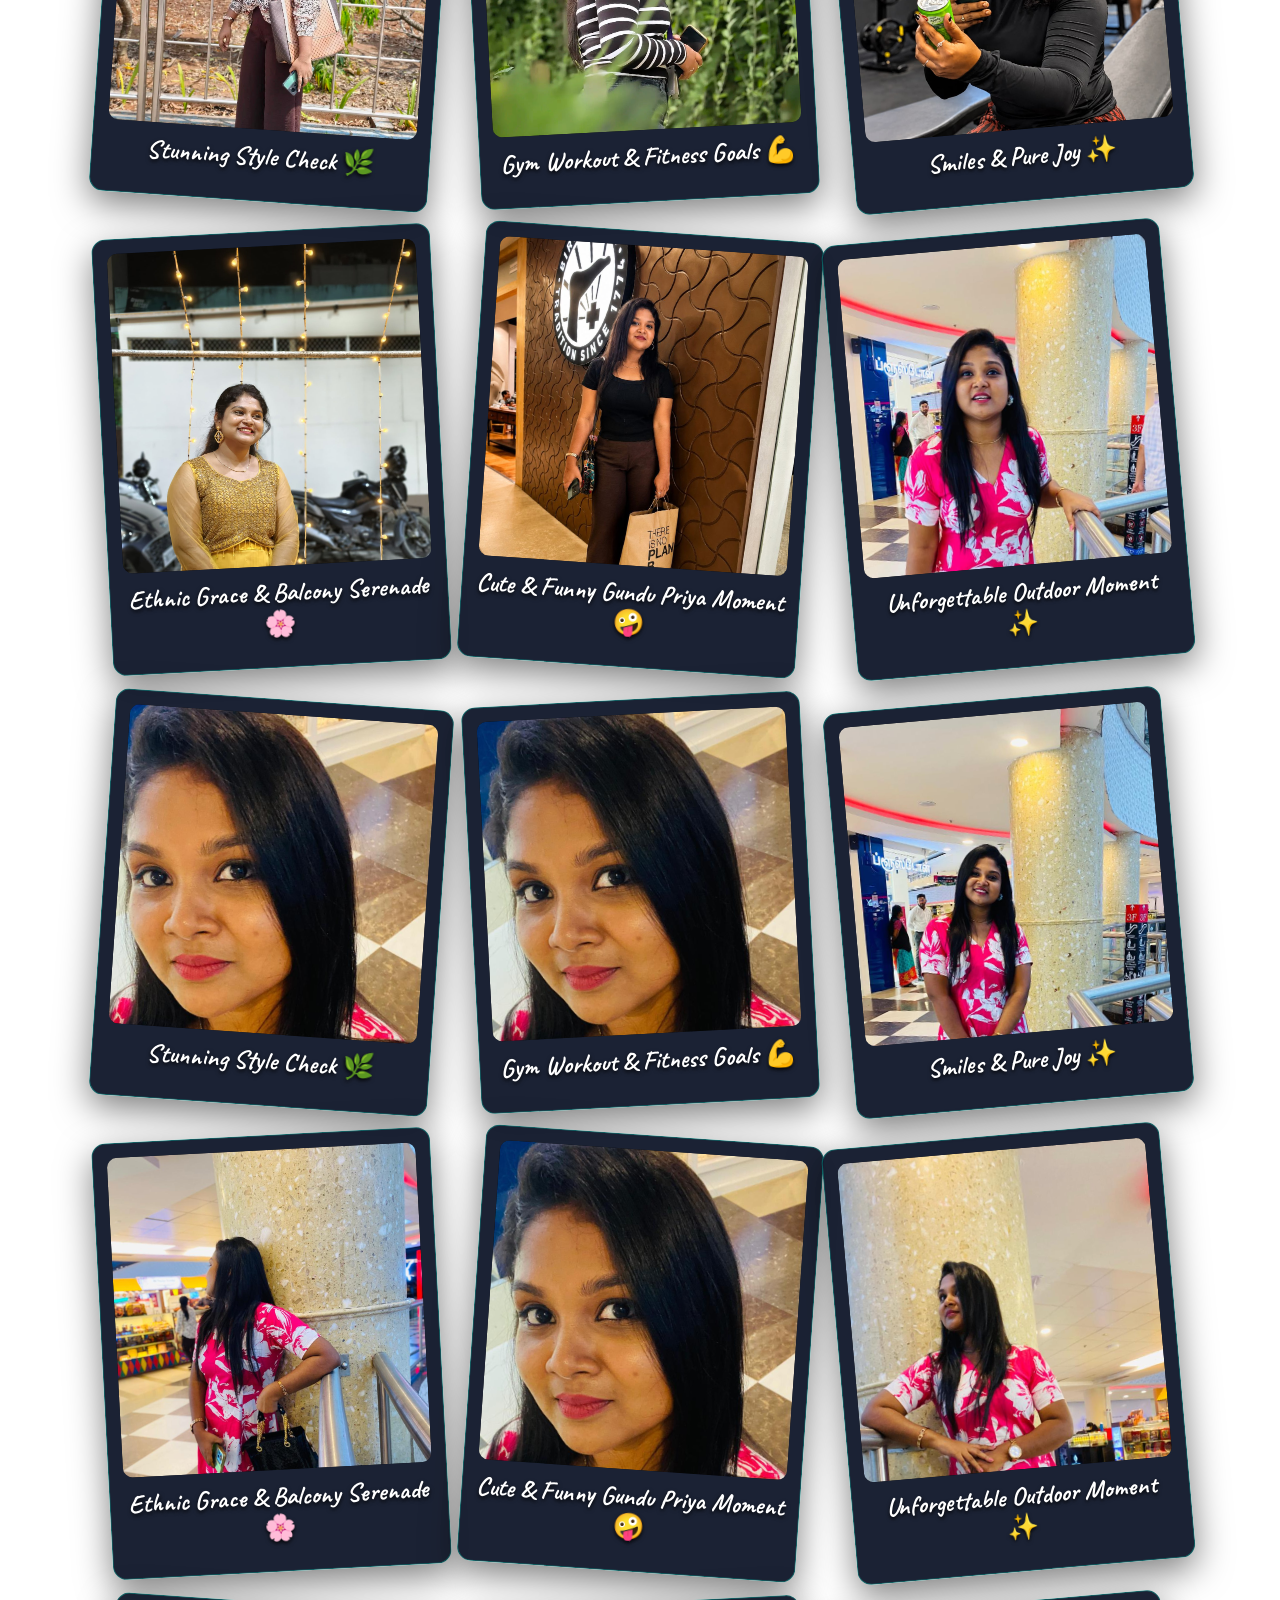
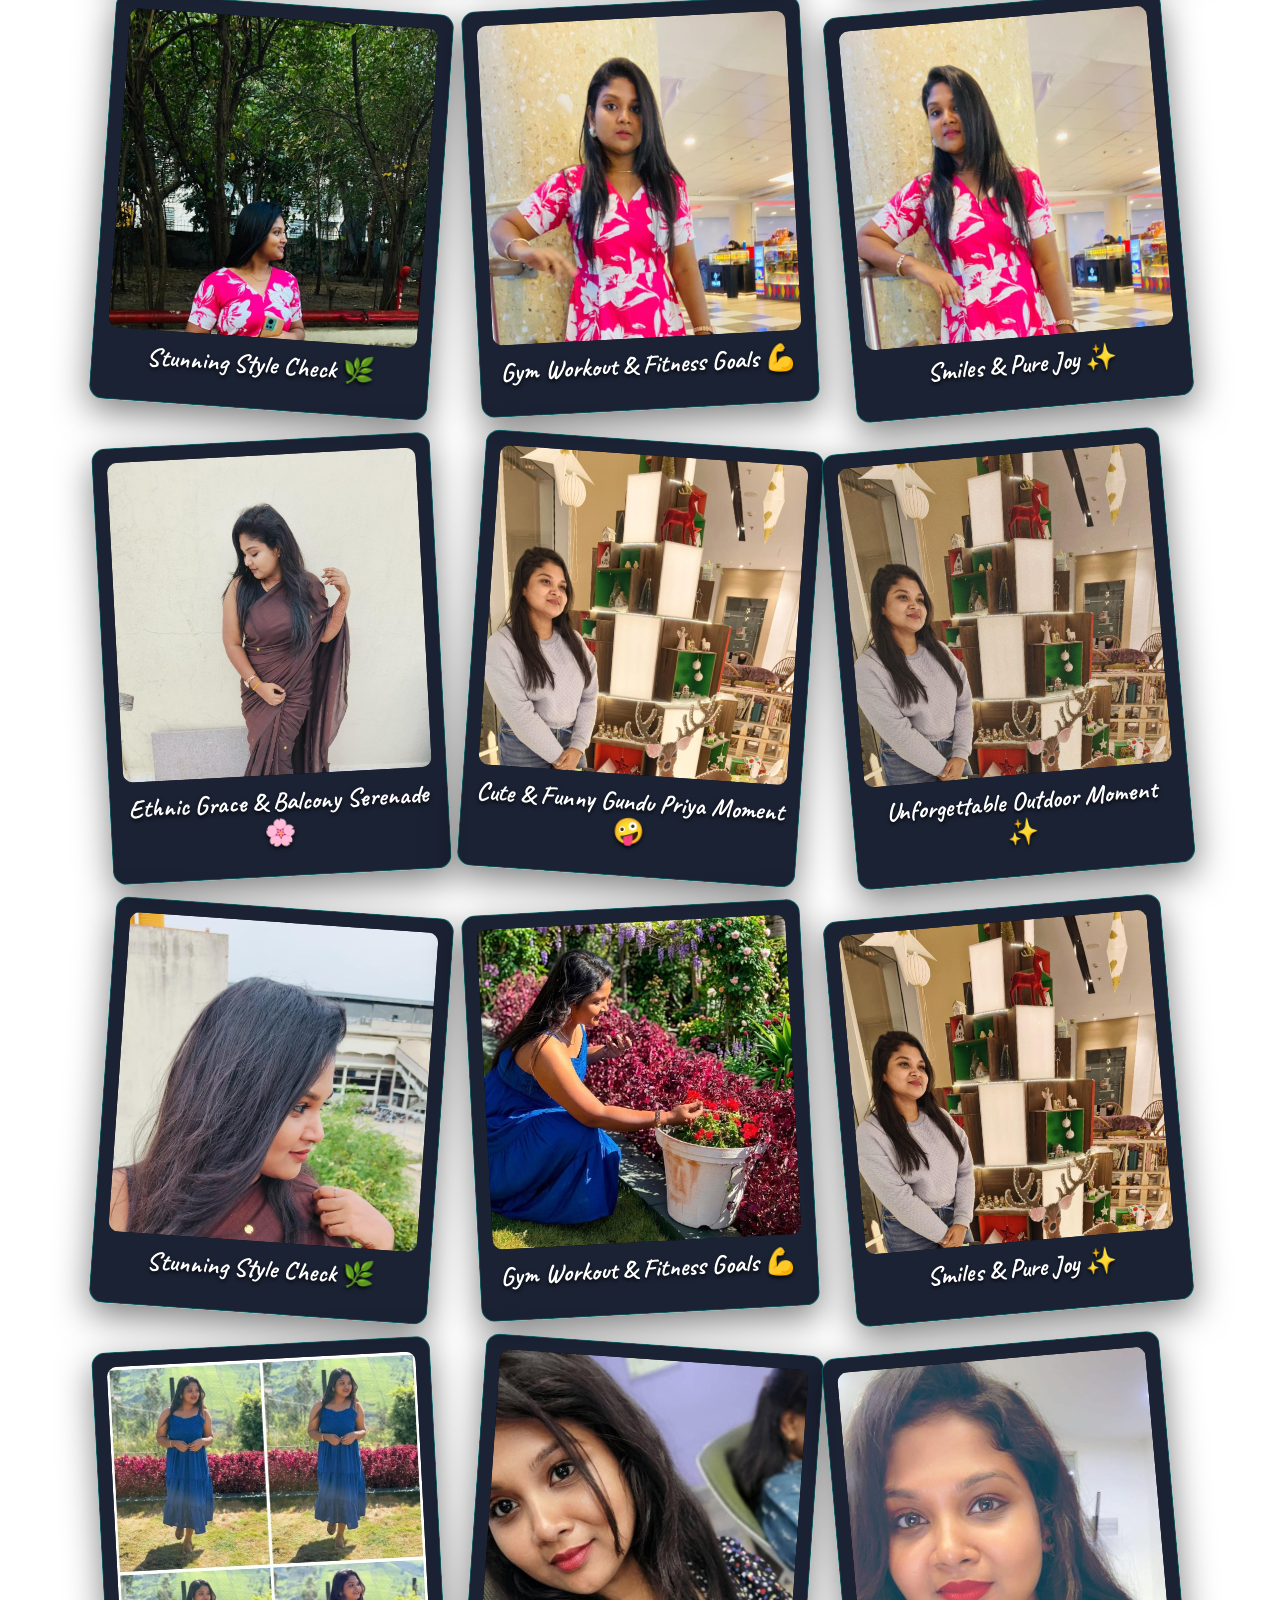
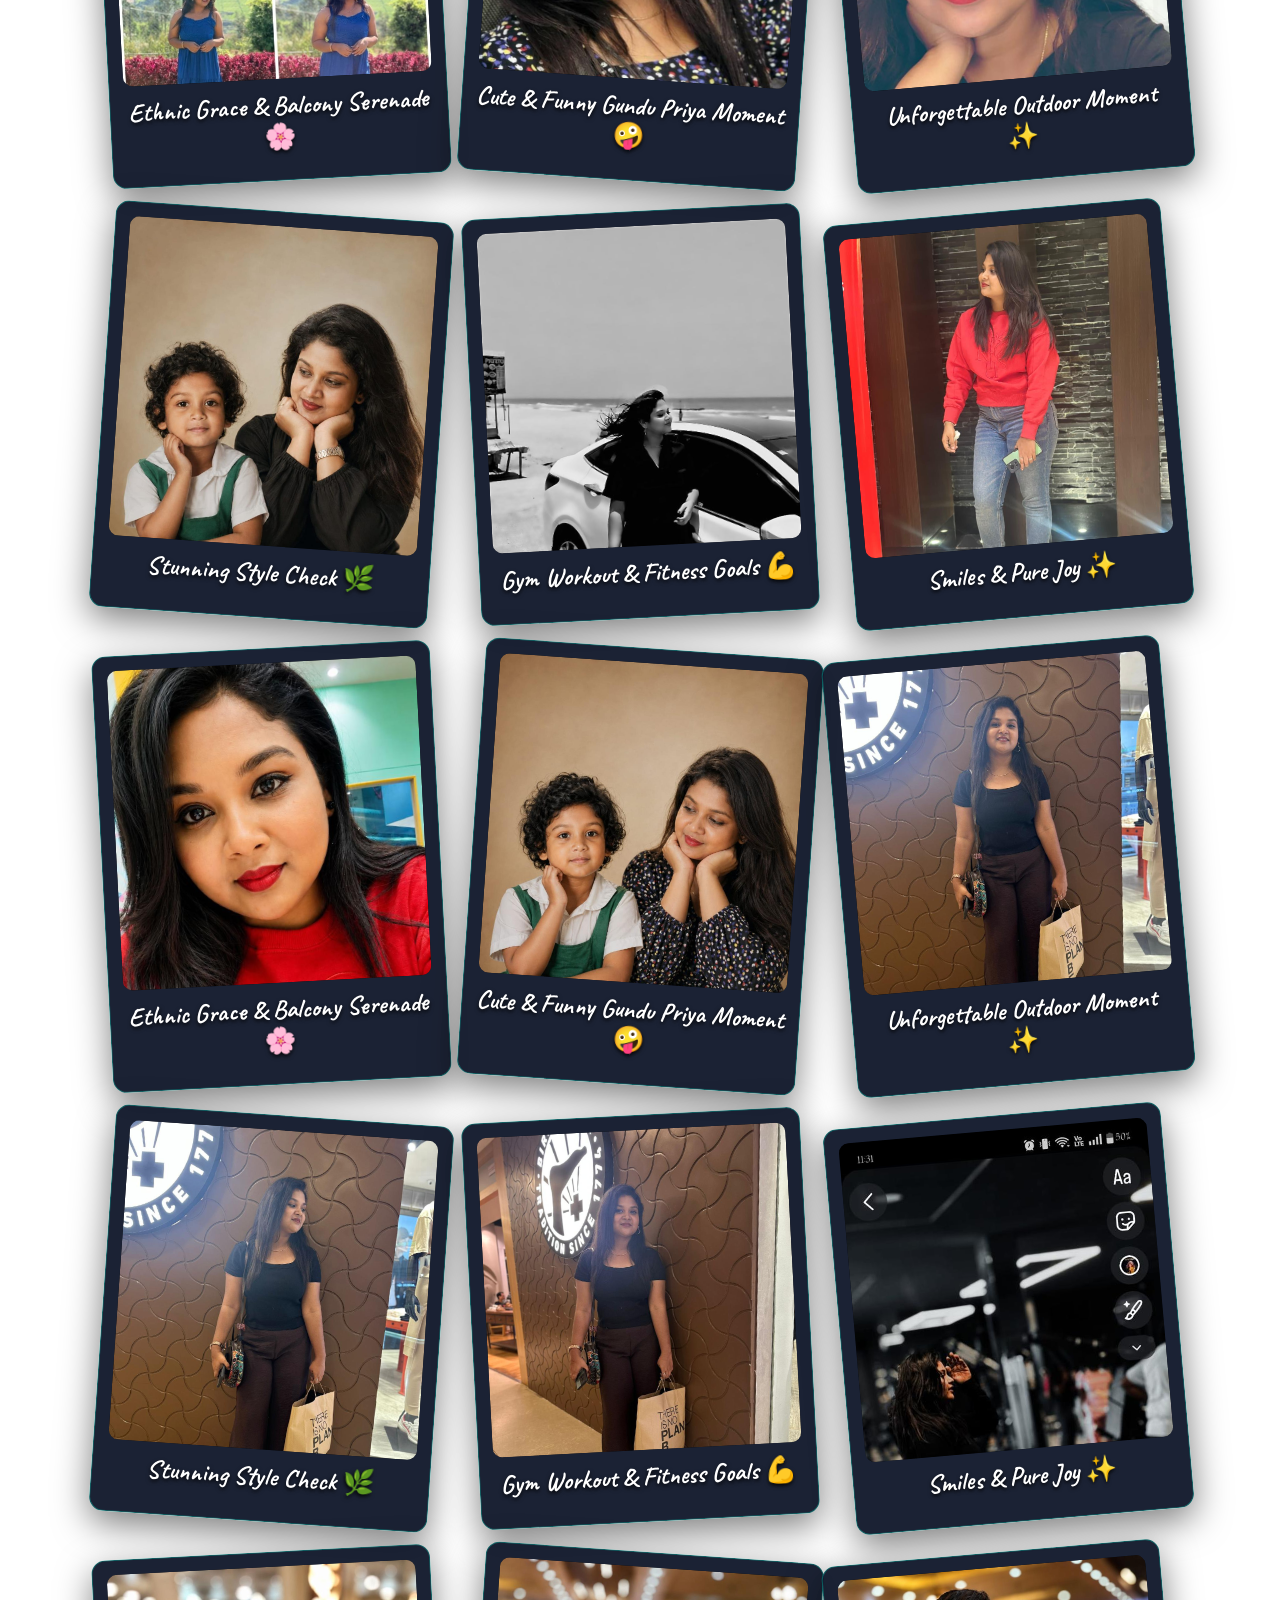
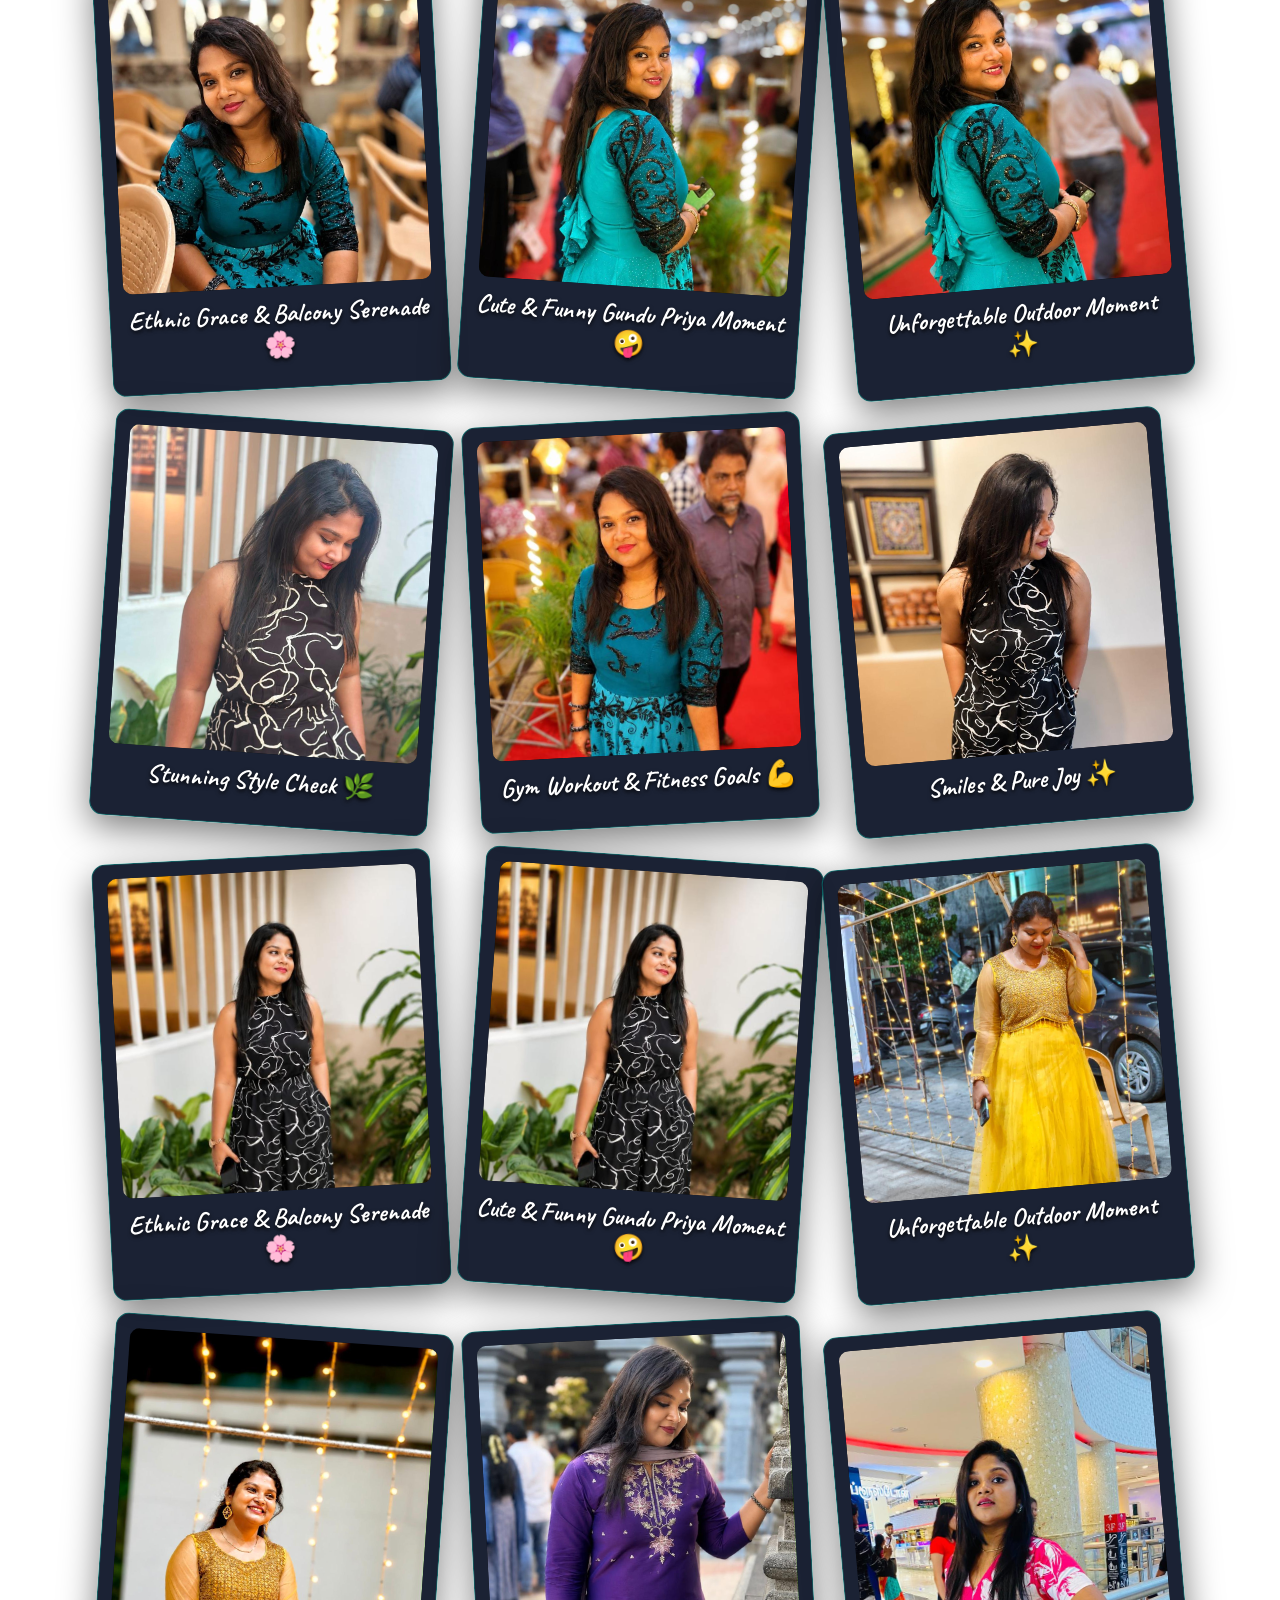
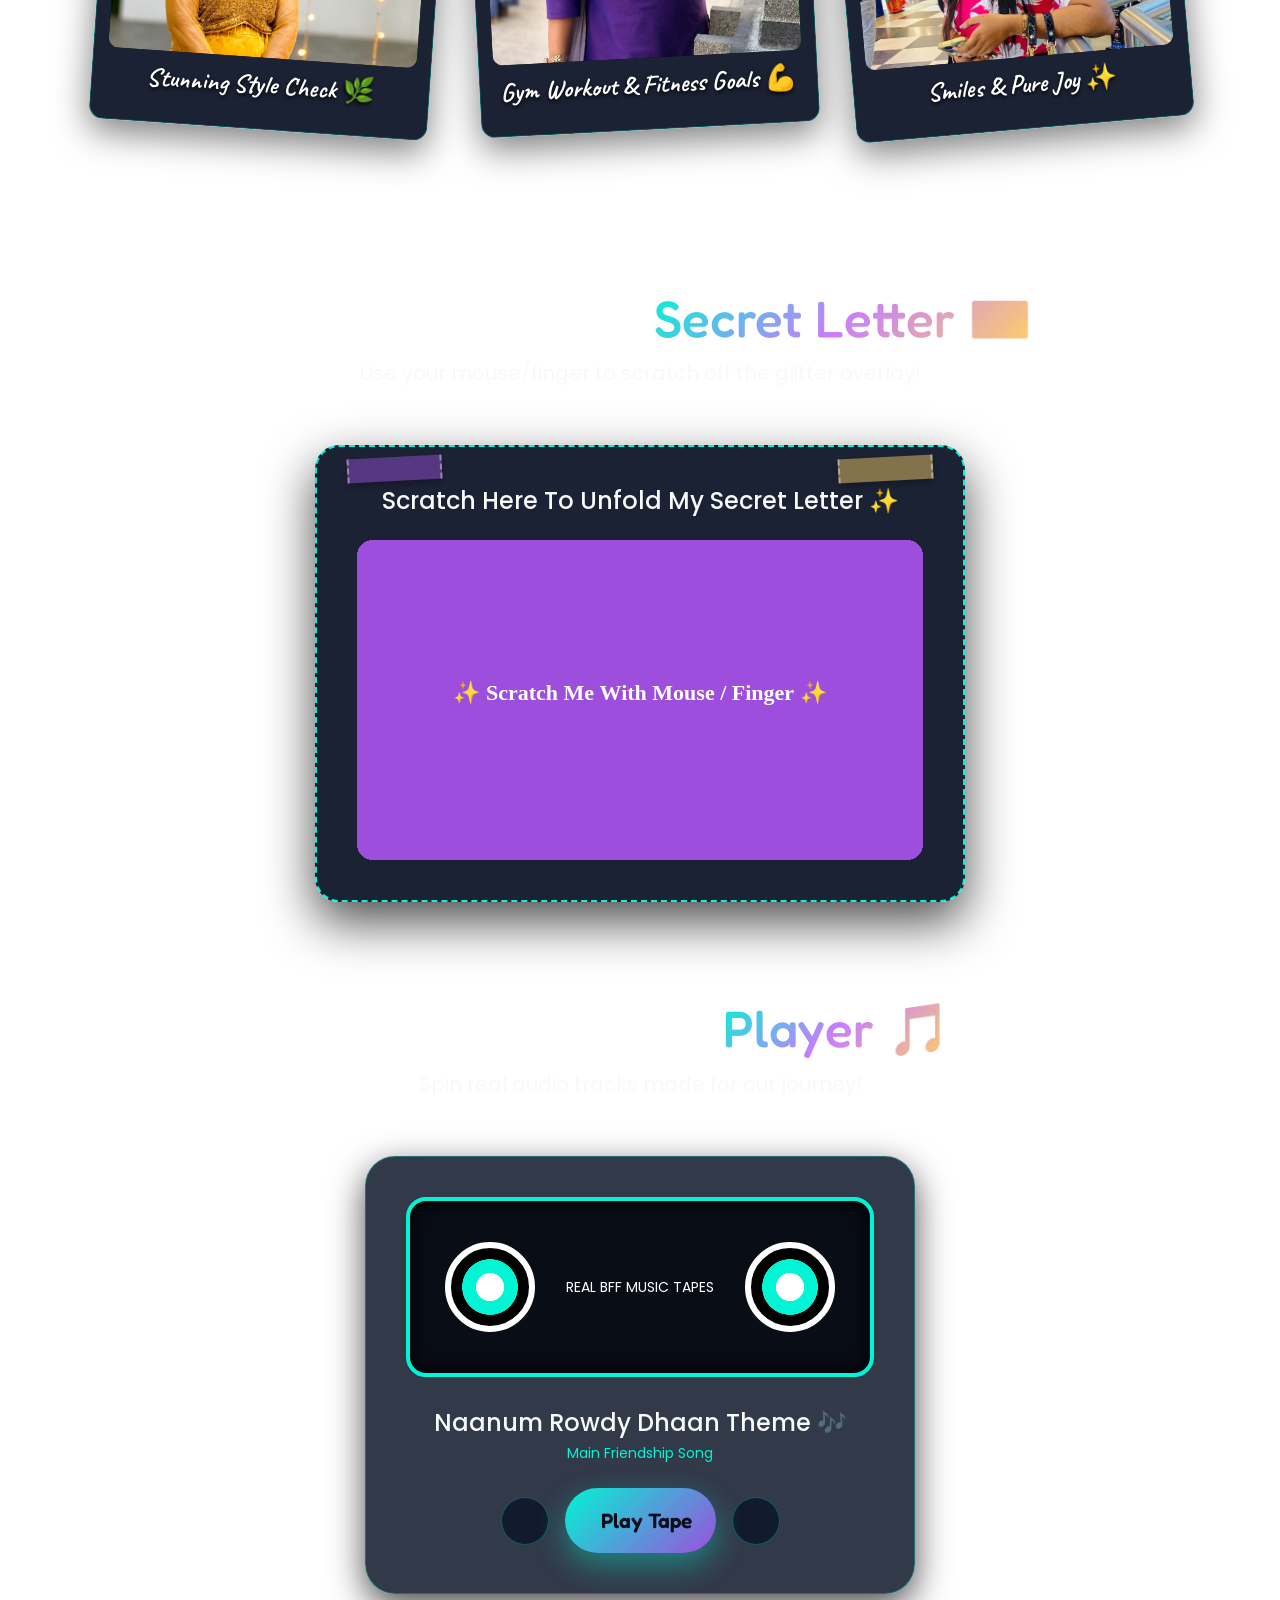
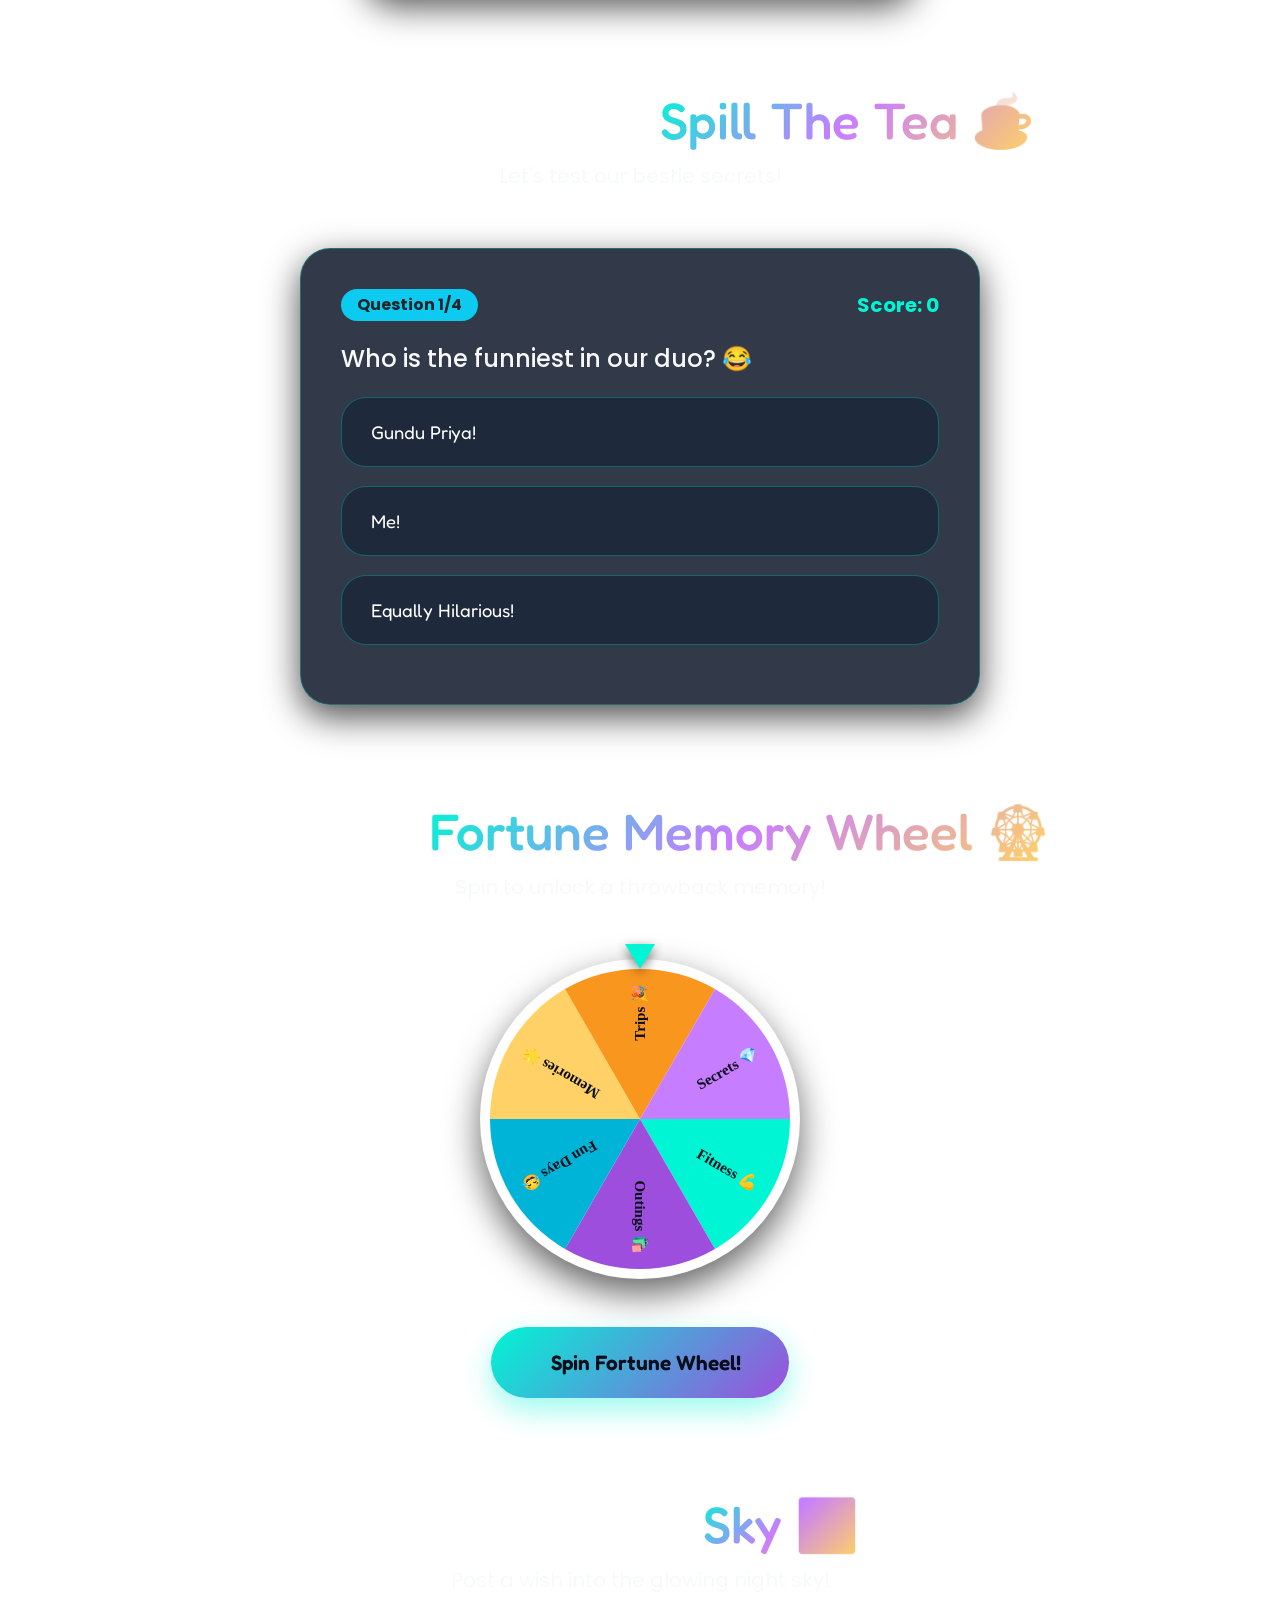
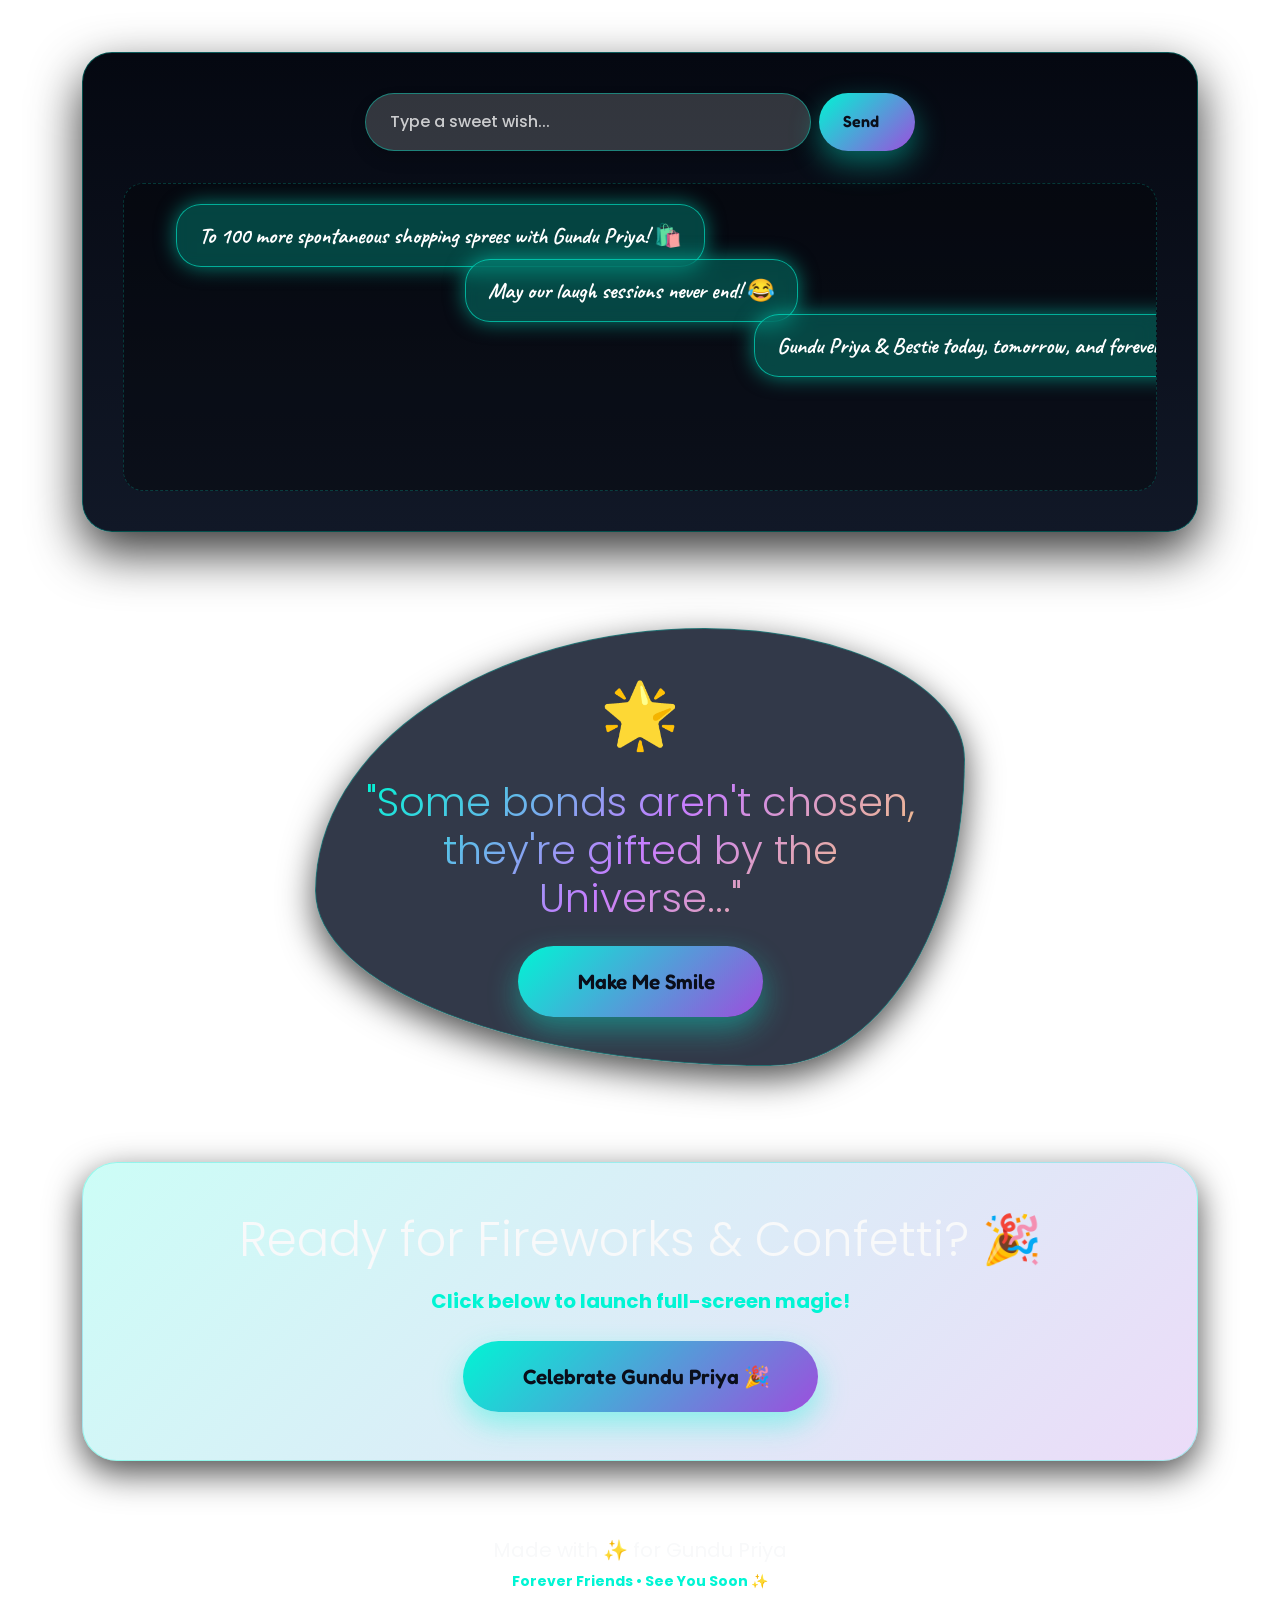
==== commit 4cd2c1be: "Replace Best Friend references with Gundu Priya across index.html and js/app.js" ====
--- a/index.html
+++ b/index.html
@@ -3,8 +3,8 @@
 <head>
   <meta charset="UTF-8">
   <meta name="viewport" content="width=device-width, initial-scale=1.0">
-  <title>To My Amazing Best Friend ✨ | Spatial Story Experience</title>
-  <meta name="description" content="A unique spatial interactive experience dedicated to my Best Friend Forever filled with memory collages, games, music, and secret scratch letters.">
+  <title>To Gundu Priya ✨ | Spatial Story Experience</title>
+  <meta name="description" content="A unique spatial interactive experience dedicated to Gundu Priya filled with memory collages, games, music, and secret scratch letters.">
 
   <!-- Bootstrap 5 CSS -->
   <link href="https://cdn.jsdelivr.net/npm/bootstrap@5.3.2/dist/css/bootstrap.min.css" rel="stylesheet">
@@ -27,7 +27,7 @@
         <img src="./image'/bff_clipart.png" alt="Boy & Girl Best Friends Clip Art">
       </div>
 
-      <h1 class="h3 font-weight-bold mb-2 gradient-title">A Special Gift For My Best Friend 🎁✨</h1>
+      <h1 class="h3 font-weight-bold mb-2 gradient-title">A Special Gift For Gundu Priya 🎁✨</h1>
       <p class="text-light fs-6 mb-3 px-2">"I will never forget the day I started talking to you... Some bonds aren't chosen, they're gifted by the Universe ✨"</p>
 
       <button class="pulse-glow-btn" id="enterSiteBtn">
@@ -73,9 +73,9 @@
 
               <div class="hero-magazine-frame" id="heroAvatarCard">
                 <div class="hero-magazine-img">
-                  <img src="./image'/WhatsApp Image 2026-07-20 at 1.07.56 PM.jpeg" alt="Best Friend Upright Avatar">
+                  <img src="./image'/WhatsApp Image 2026-07-20 at 1.07.56 PM.jpeg" alt="Gundu Priya Avatar">
                 </div>
-                <div class="hero-magazine-badge">BEST FRIEND EDITION • VOL 1</div>
+                <div class="hero-magazine-badge">GUNDU PRIYA EDITION • VOL 1</div>
               </div>
             </div>
           </div>
@@ -85,7 +85,7 @@
             <span class="badge bg-dark border border-cyan text-cyan px-3 py-2 rounded-pill fs-6 mb-3 shadow">✨ UNEXPECTED BOND • FOREVER FRIENDS</span>
             
             <h1 class="hero-title">
-              To My Amazing <span class="gradient-title">Best Friend ❤️</span>
+              To My Amazing <span class="gradient-title">Gundu Priya ❤️</span>
             </h1>
             
             <div class="hero-tagline">"Unplanned friendship, Unexpected bond... Right time, Right person, that's YOUUU ✨"</div>
@@ -173,7 +173,7 @@
       </div>
     </section>
 
-    <!-- DEDICATED CUTE & CRAZY BFF CORNER SECTION -->
+    <!-- DEDICATED CUTE & CRAZY GUNDU PRIYA CORNER SECTION -->
     <section class="container py-5" id="cute-corner">
       <div class="cute-corner-card text-center" data-aos="zoom-in">
         <div class="washi-tape washi-tape-purple" style="top:10px; left:40px;"></div>
@@ -182,7 +182,7 @@
         <div class="sticker-badge" style="top:10%; right:8%;">🤪</div>
         <div class="sticker-badge" style="bottom:15%; left:8%;">🍟</div>
 
-        <h2 class="display-5 font-weight-bold mb-2 gradient-title">The Cute & Crazy BFF Corner 🤪✨</h2>
+        <h2 class="display-5 font-weight-bold mb-2 gradient-title">The Cute & Crazy Gundu Priya Corner 🤪✨</h2>
         <p class="text-light fs-5 mb-4">"1% Normal • 99% Pure Cute Drama Queen!"</p>
 
         <!-- Cute Photo Frame -->
@@ -258,7 +258,7 @@
 
           <div class="scratch-canvas-container">
             <div class="hidden-letter-content">
-              Dearest Bestie,<br><br>
+              Dearest Gundu Priya,<br><br>
               I take Friendship very seriously. For me, it has Commitment, Loyalty, Expectations, and genuine Love.<br><br>
               I don't call someone a friend until I genuinely feel love for that person.<br><br>
               Unplanned friendship, Unexpected bond... Right time, Right person, that's YOUUU!<br><br>
@@ -305,7 +305,7 @@
     <section class="py-5" id="quiz">
       <div class="container">
         <div class="section-head" data-aos="fade-up">
-          <h2>BFF Quiz <span class="gradient-title">Spill The Tea ☕</span></h2>
+          <h2>Gundu Priya Quiz <span class="gradient-title">Spill The Tea ☕</span></h2>
           <p class="text-light fs-5">Let's test our bestie secrets!</p>
         </div>
 
@@ -392,7 +392,7 @@
         <p class="fs-5 text-cyan mb-4 fw-bold">Click below to launch full-screen magic!</p>
         <button class="whimsical-btn" id="celebrateBtn">
           <i data-lucide="sparkles"></i>
-          <span>Celebrate Friendship 🎉</span>
+          <span>Celebrate Gundu Priya 🎉</span>
         </button>
       </div>
     </section>
@@ -400,7 +400,7 @@
 
   <footer class="text-center py-4 text-light">
     <div class="container">
-      <p class="mb-1 fs-5">Made with ✨ for My Forever Best Friend</p>
+      <p class="mb-1 fs-5">Made with ✨ for Gundu Priya</p>
       <p class="small text-cyan fw-bold">Forever Friends • See You Soon ✨</p>
     </div>
   </footer>
--- a/css/styles.css
+++ b/css/styles.css
@@ -41,12 +41,13 @@
   padding: 0;
 }
 
-body {
+html, body {
+  width: 100%;
+  overflow-x: hidden;
   font-family: var(--font-body);
   background: var(--bg-gradient);
   background-attachment: fixed;
   color: var(--text-main);
-  overflow-x: hidden;
   line-height: 1.6;
 }
 
@@ -97,7 +98,7 @@
 }
 
 /* --------------------------------------------------------------------------
-   2. GRAND WELCOME / GIFT UNBOXING PRE-LOADER OVERLAY (PERFECT FIT)
+   2. GRAND WELCOME / GIFT UNBOXING PRE-LOADER OVERLAY
    -------------------------------------------------------------------------- */
 .welcome-overlay {
   position: fixed;
@@ -134,7 +135,6 @@
   margin: auto;
 }
 
-/* Custom Scrollbar for Welcome Card */
 .welcome-card::-webkit-scrollbar {
   width: 6px;
 }
@@ -181,6 +181,7 @@
   animation: pulseGlow 2s infinite;
   display: inline-flex;
   align-items: center;
+  justify-content: center;
   gap: 10px;
 }
 
@@ -382,6 +383,7 @@
   transition: all 0.35s cubic-bezier(0.175, 0.885, 0.32, 1.275);
   display: inline-flex;
   align-items: center;
+  justify-content: center;
   gap: 12px;
 }
 
@@ -950,13 +952,87 @@
   filter: drop-shadow(0 4px 6px rgba(0,0,0,0.5));
 }
 
-@media (max-width: 768px) {
-  .hero-title { font-size: 2.8rem; }
-  .hero-tagline { font-size: 2rem; }
-  .photo-universe-grid { grid-template-columns: repeat(auto-fill, minmax(180px, 1fr)); }
-  .polaroid-img-wrapper { height: 260px; }
-  .cute-photo-frame { height: 350px; }
-  .saree-photo-frame { height: 420px; }
-  .welcome-card { padding: 1.8rem 1.2rem; max-height: 92vh; }
-  .welcome-clipart-img { width: 140px; height: 140px; }
-}
+/* --------------------------------------------------------------------------
+   12. STRICT MOBILE & TABLET CENTER ALIGNMENT (NO LEFT/RIGHT SHIFTING)
+   -------------------------------------------------------------------------- */
+@media (max-width: 991px) {
+  body, main, section, .container {
+    text-align: center !important;
+  }
+
+  .hero-island {
+    padding: 80px 15px 40px !important;
+  }
+
+  .hero-title {
+    font-size: 2.6rem !important;
+    text-align: center !important;
+  }
+
+  .hero-tagline {
+    font-size: 1.9rem !important;
+    text-align: center !important;
+  }
+
+  .hero-spatial-card {
+    max-width: 310px !important;
+    height: 420px !important;
+    margin: 0 auto 2rem !important;
+  }
+
+  .photo-universe-grid {
+    grid-template-columns: repeat(auto-fill, minmax(220px, 1fr)) !important;
+    justify-content: center !important;
+    gap: 20px !important;
+  }
+
+  .polaroid-item {
+    transform: none !important;
+    margin: 0 auto !important;
+  }
+
+  .polaroid-img-wrapper {
+    height: 270px !important;
+  }
+
+  .cute-photo-frame, .saree-photo-frame, .featured-moment-img-wrapper {
+    margin: 0 auto 1.5rem !important;
+  }
+
+  .cute-photo-frame { height: 350px !important; }
+  .saree-photo-frame { height: 400px !important; }
+
+  .welcome-card {
+    padding: 1.6rem 1.2rem !important;
+    max-height: 90vh !important;
+    width: 95% !important;
+    margin: auto !important;
+  }
+
+  .welcome-clipart-img {
+    width: 140px !important;
+    height: 140px !important;
+  }
+
+  .d-flex, .mood-btn-group, .filter-btn-group {
+    justify-content: center !important;
+  }
+
+  .wish-form-wrapper form {
+    flex-direction: column !important;
+    align-items: center !important;
+  }
+}
+
+@media (max-width: 576px) {
+  .hero-title { font-size: 2.2rem !important; }
+  .hero-tagline { font-size: 1.6rem !important; }
+  .whimsical-btn, .pulse-glow-btn {
+    width: 100% !important;
+    padding: 1rem 1.5rem !important;
+    font-size: 1.15rem !important;
+  }
+  .photo-universe-grid {
+    grid-template-columns: 1fr !important;
+  }
+}
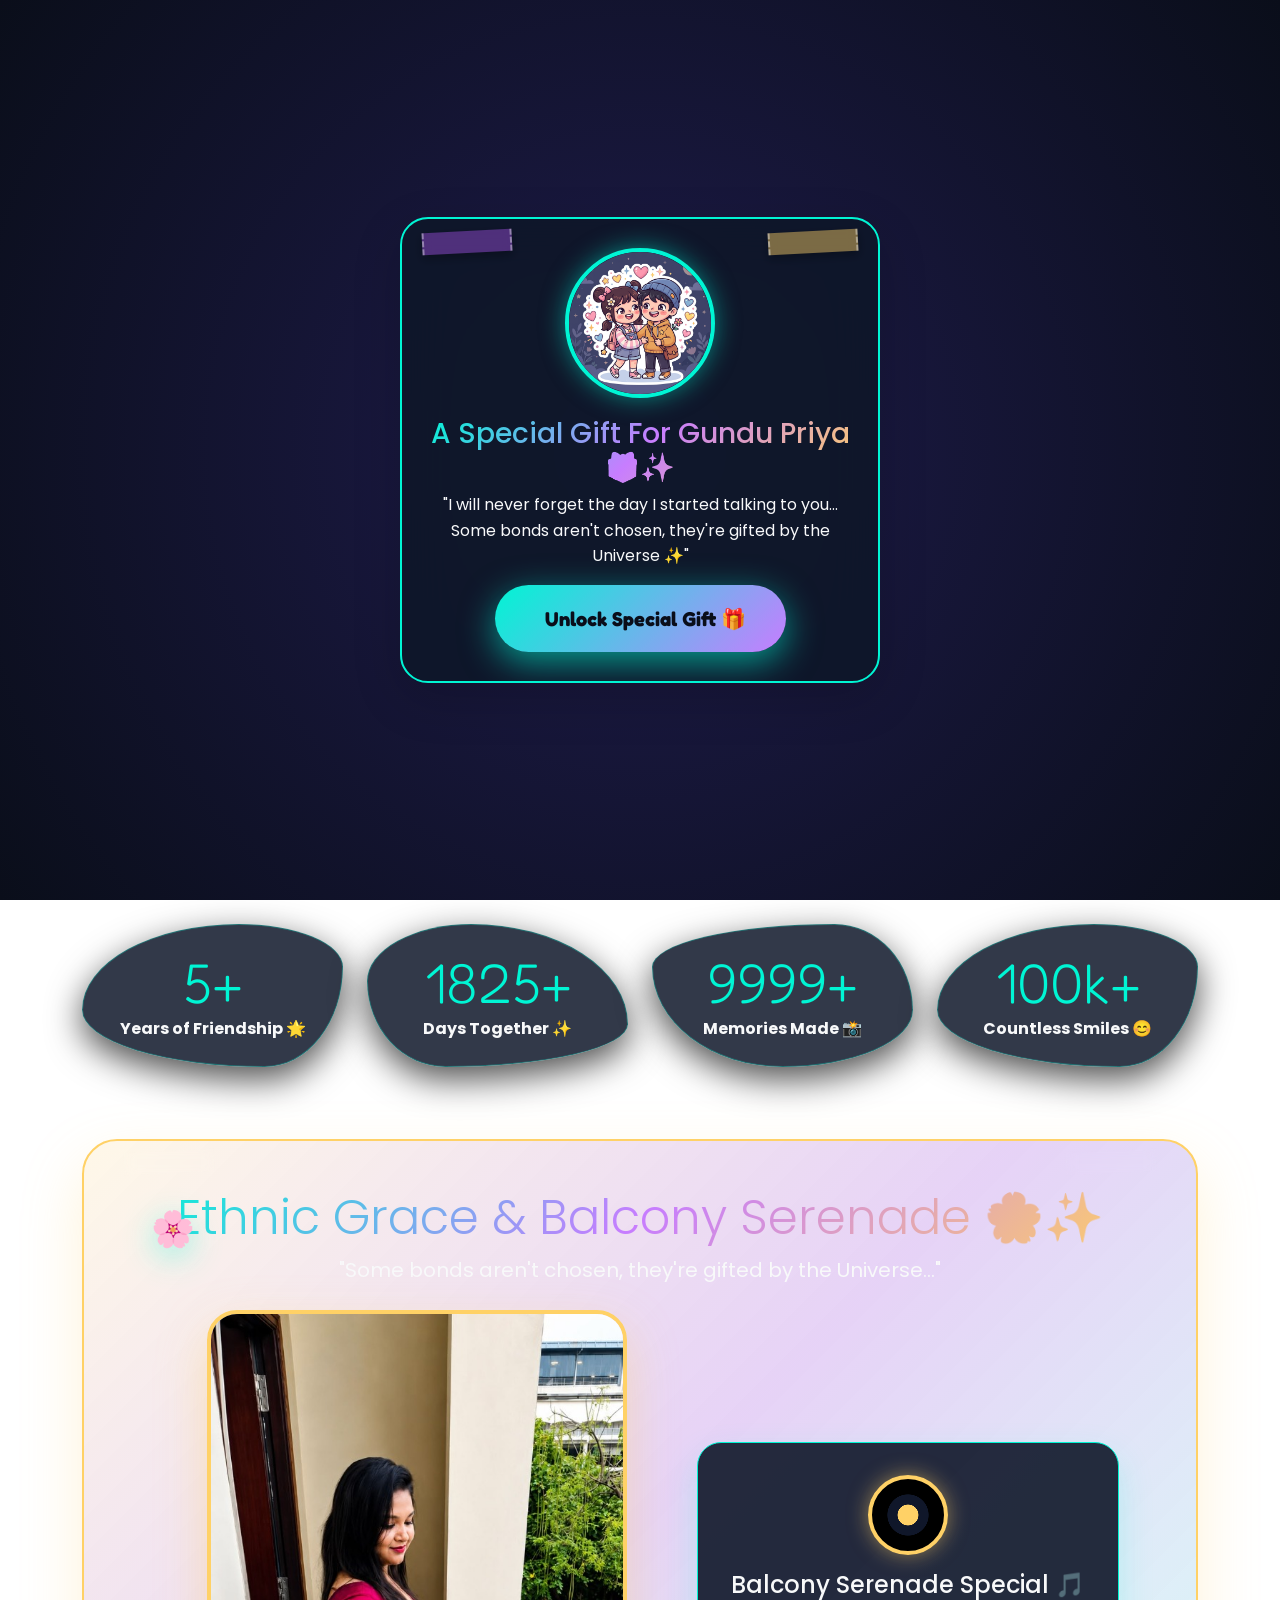
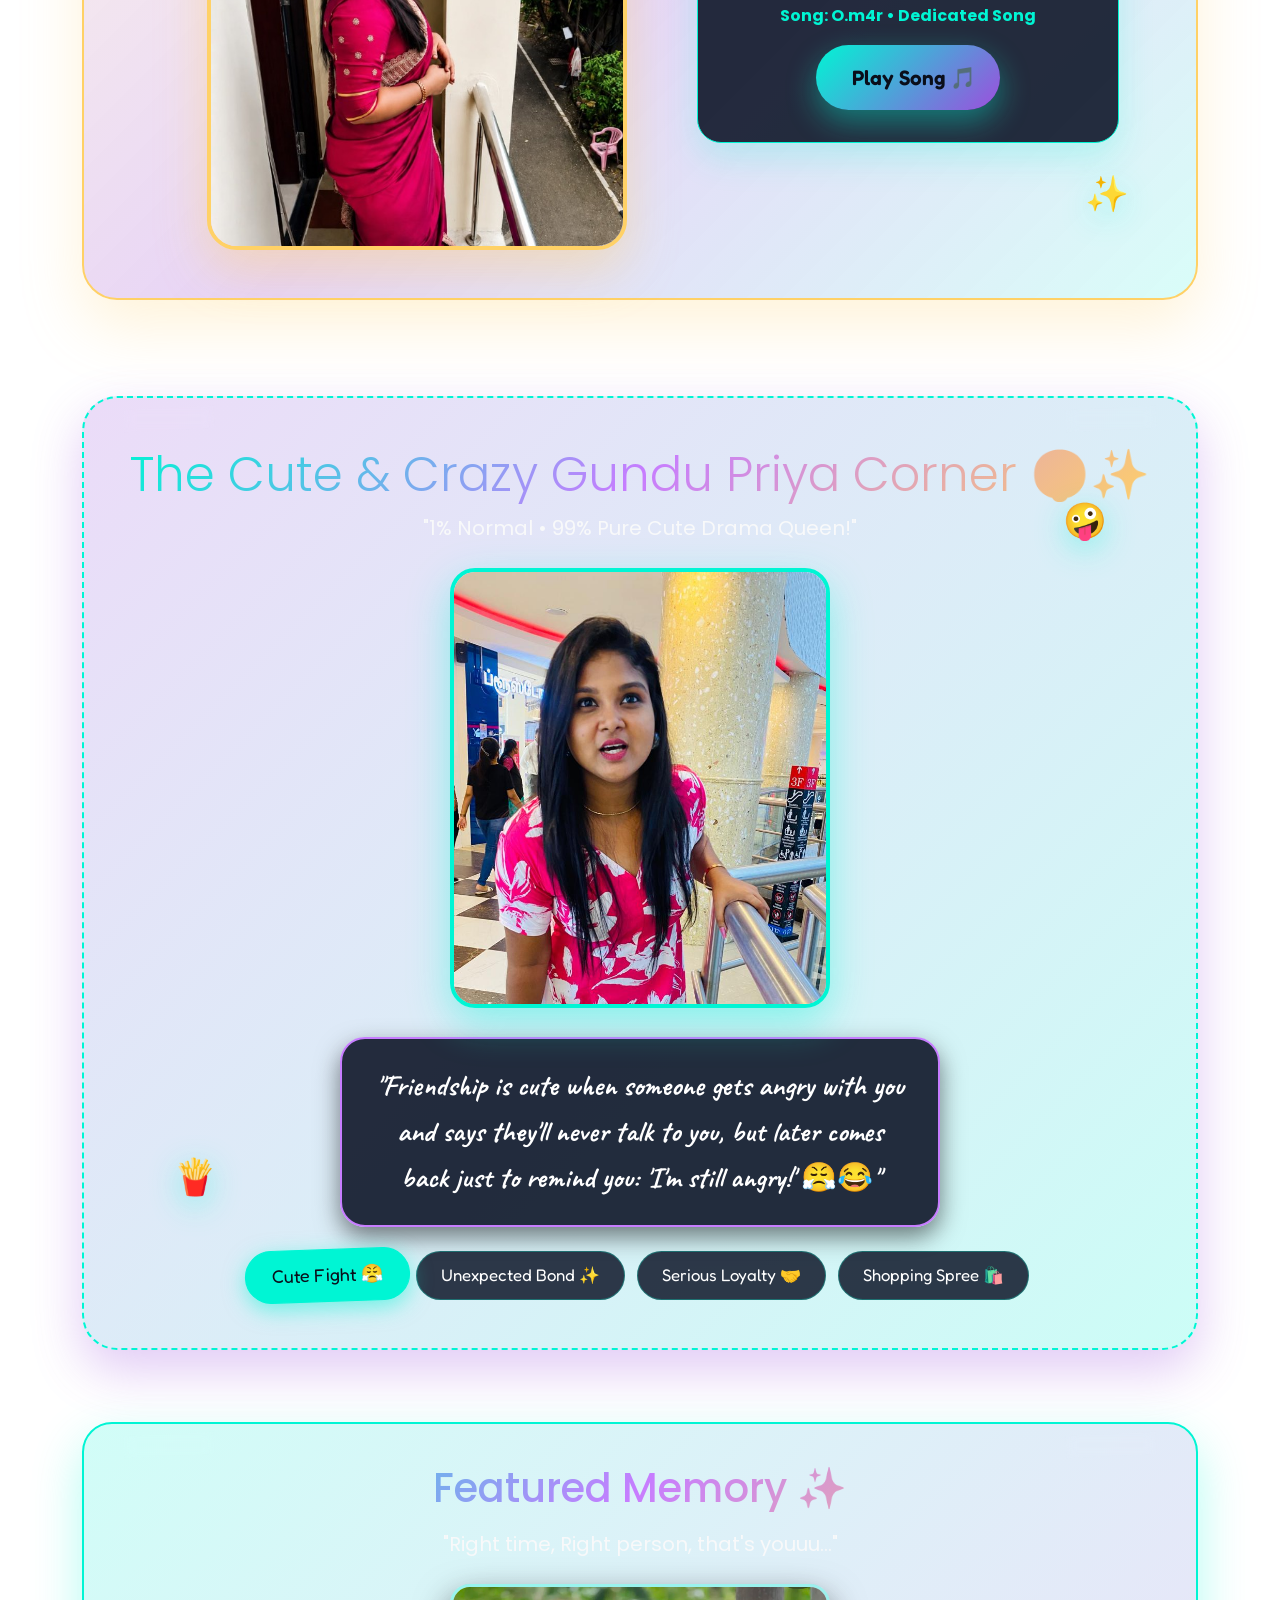
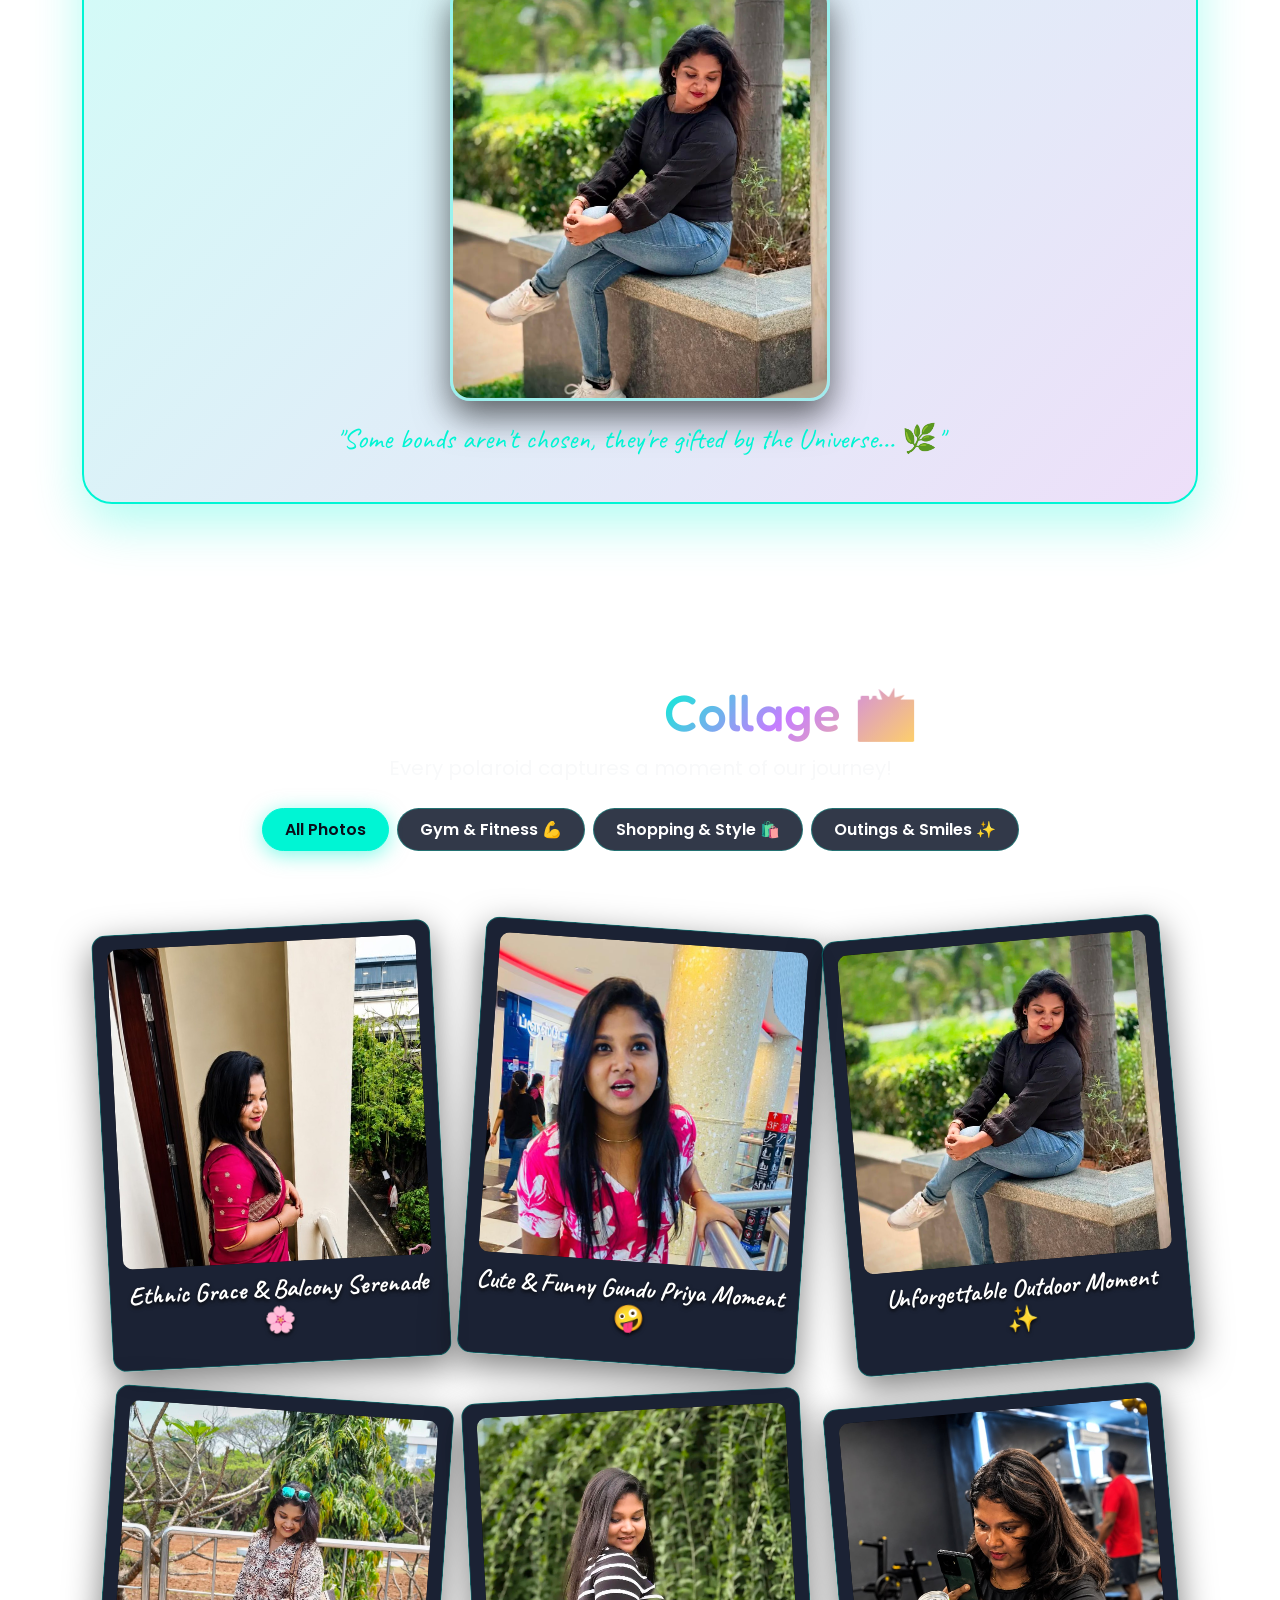
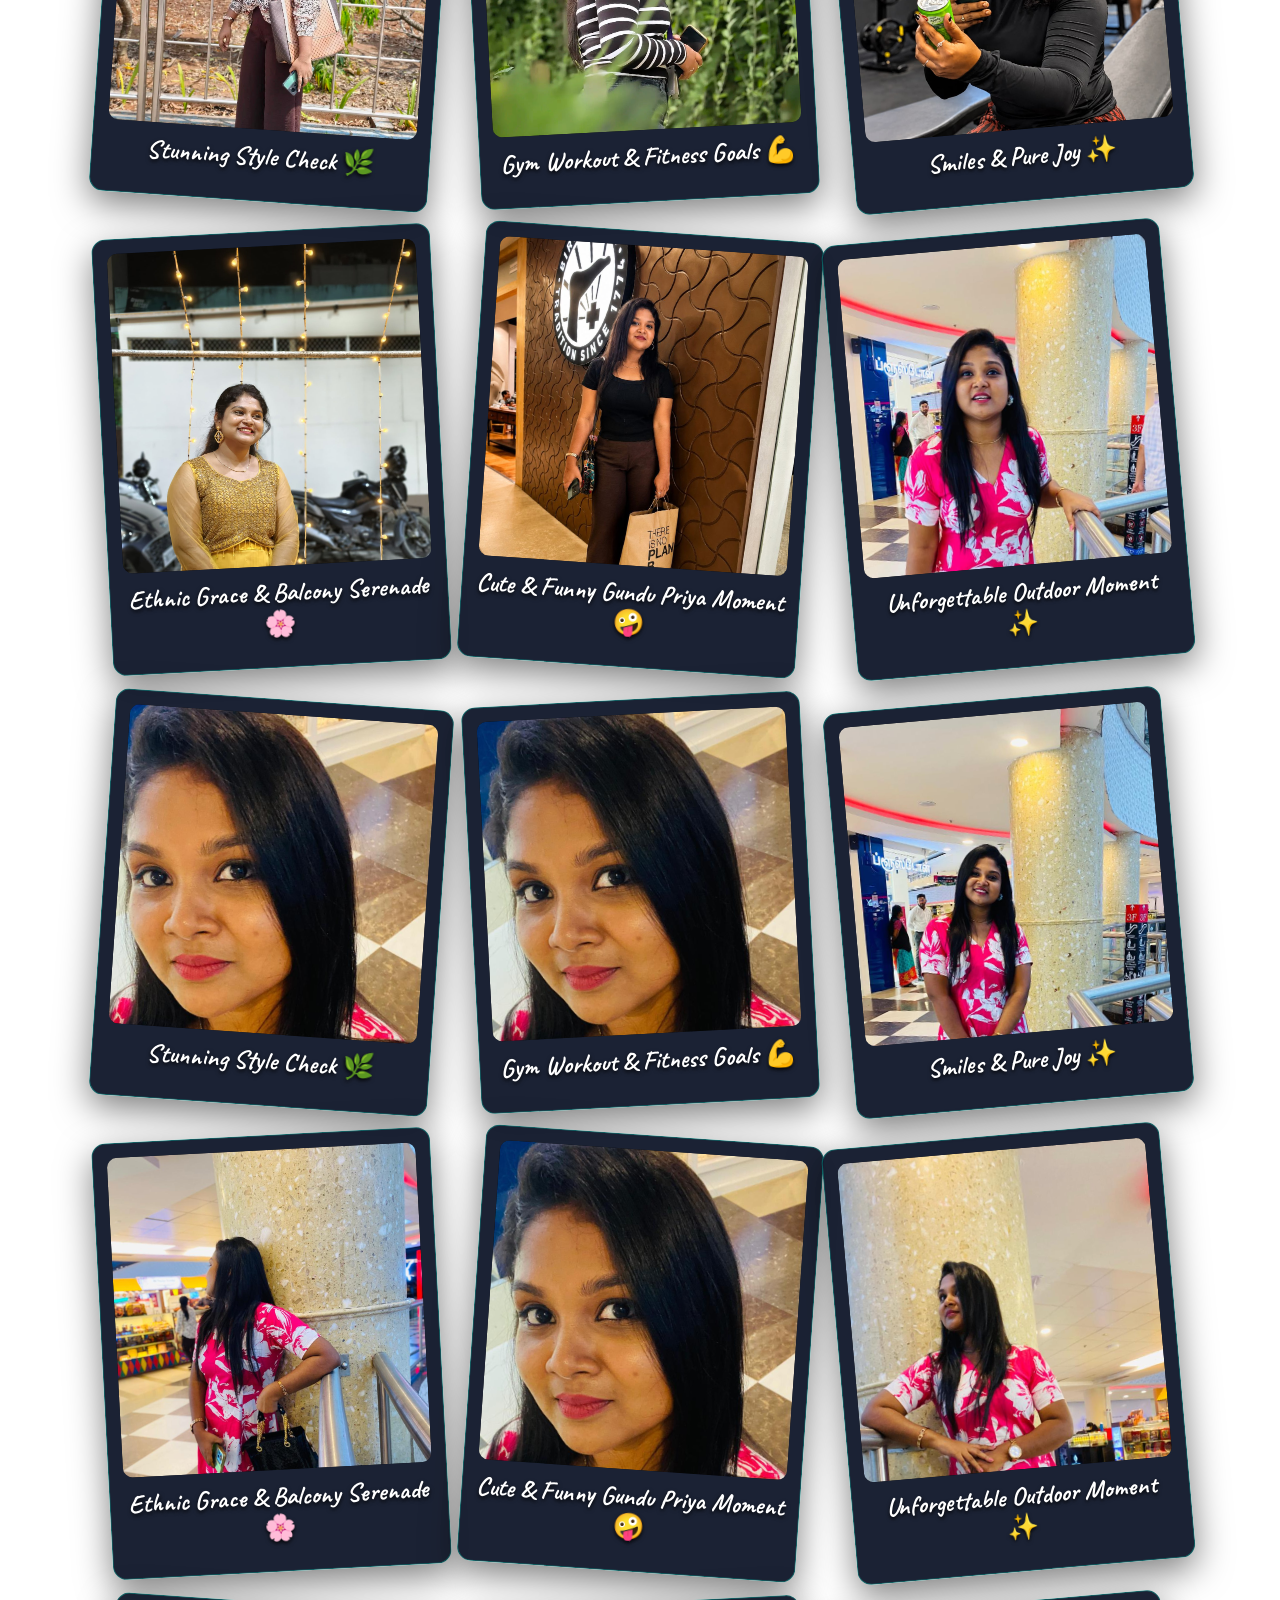
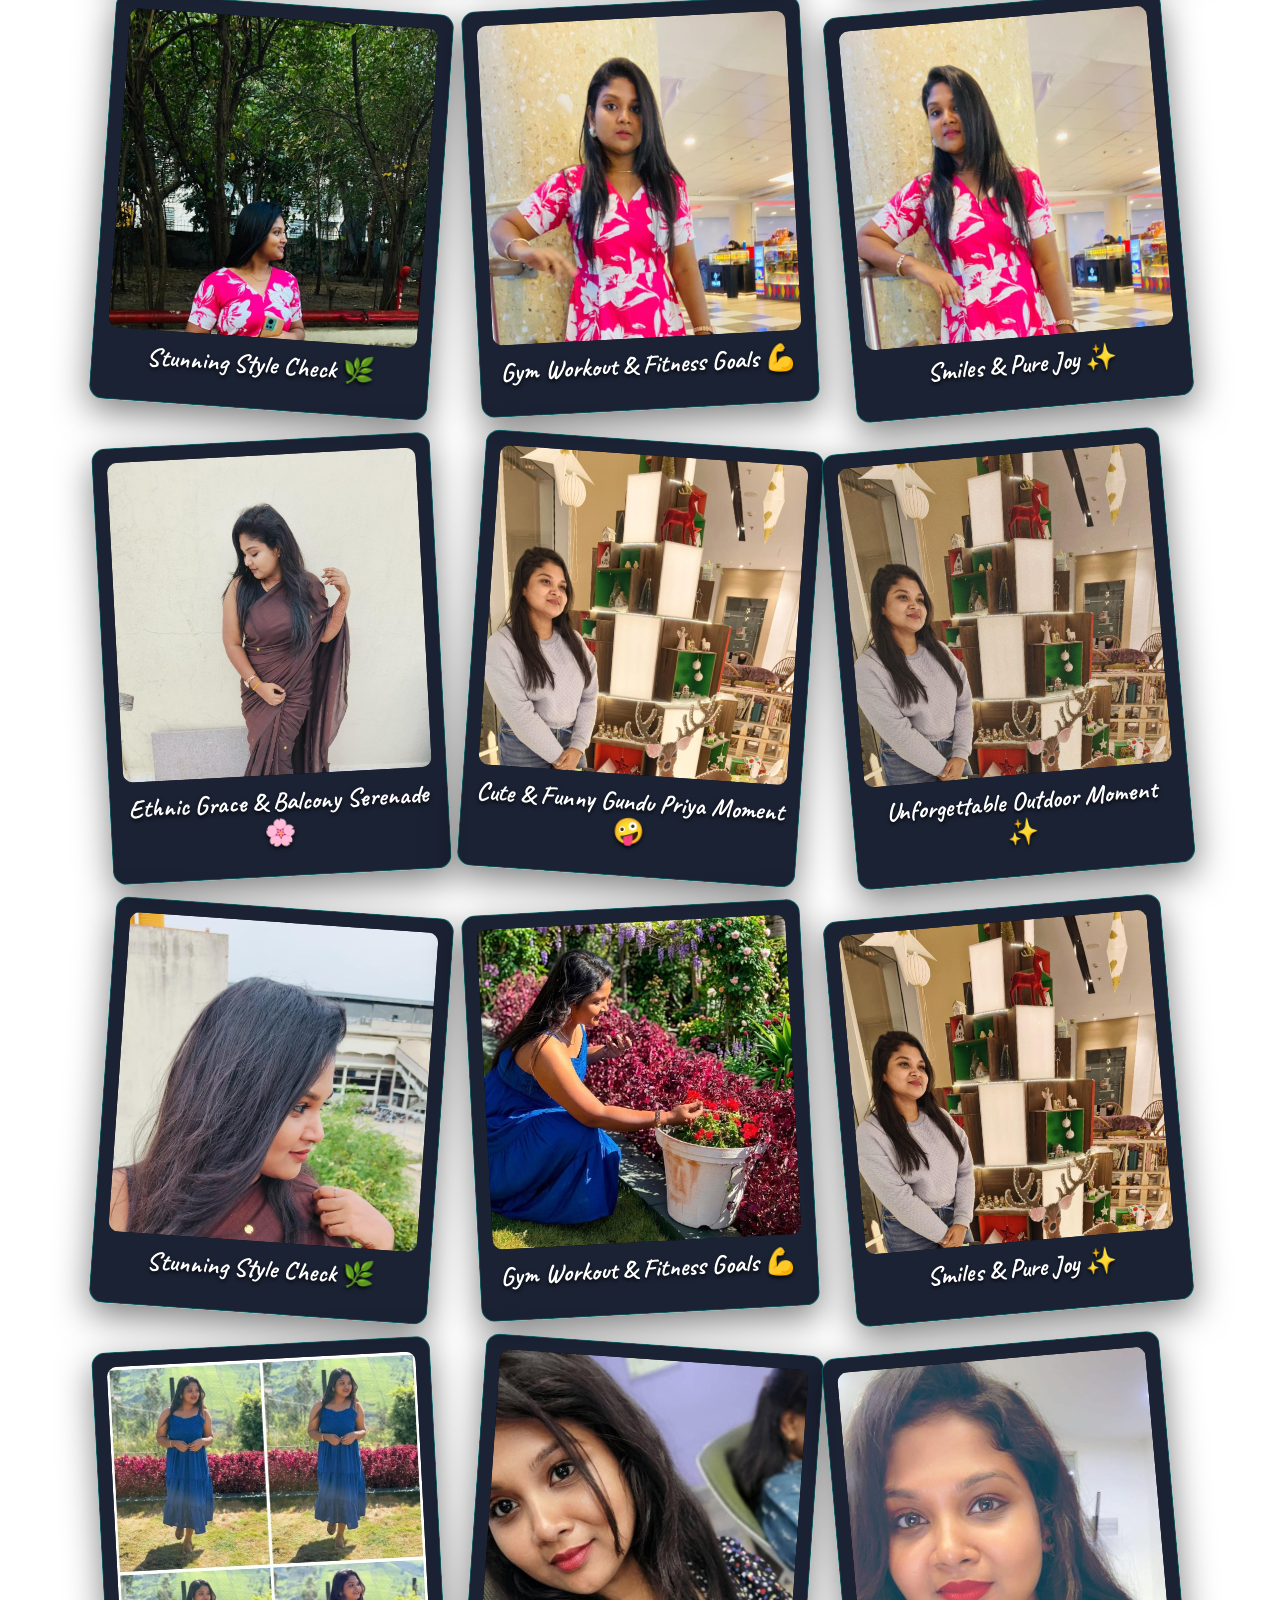
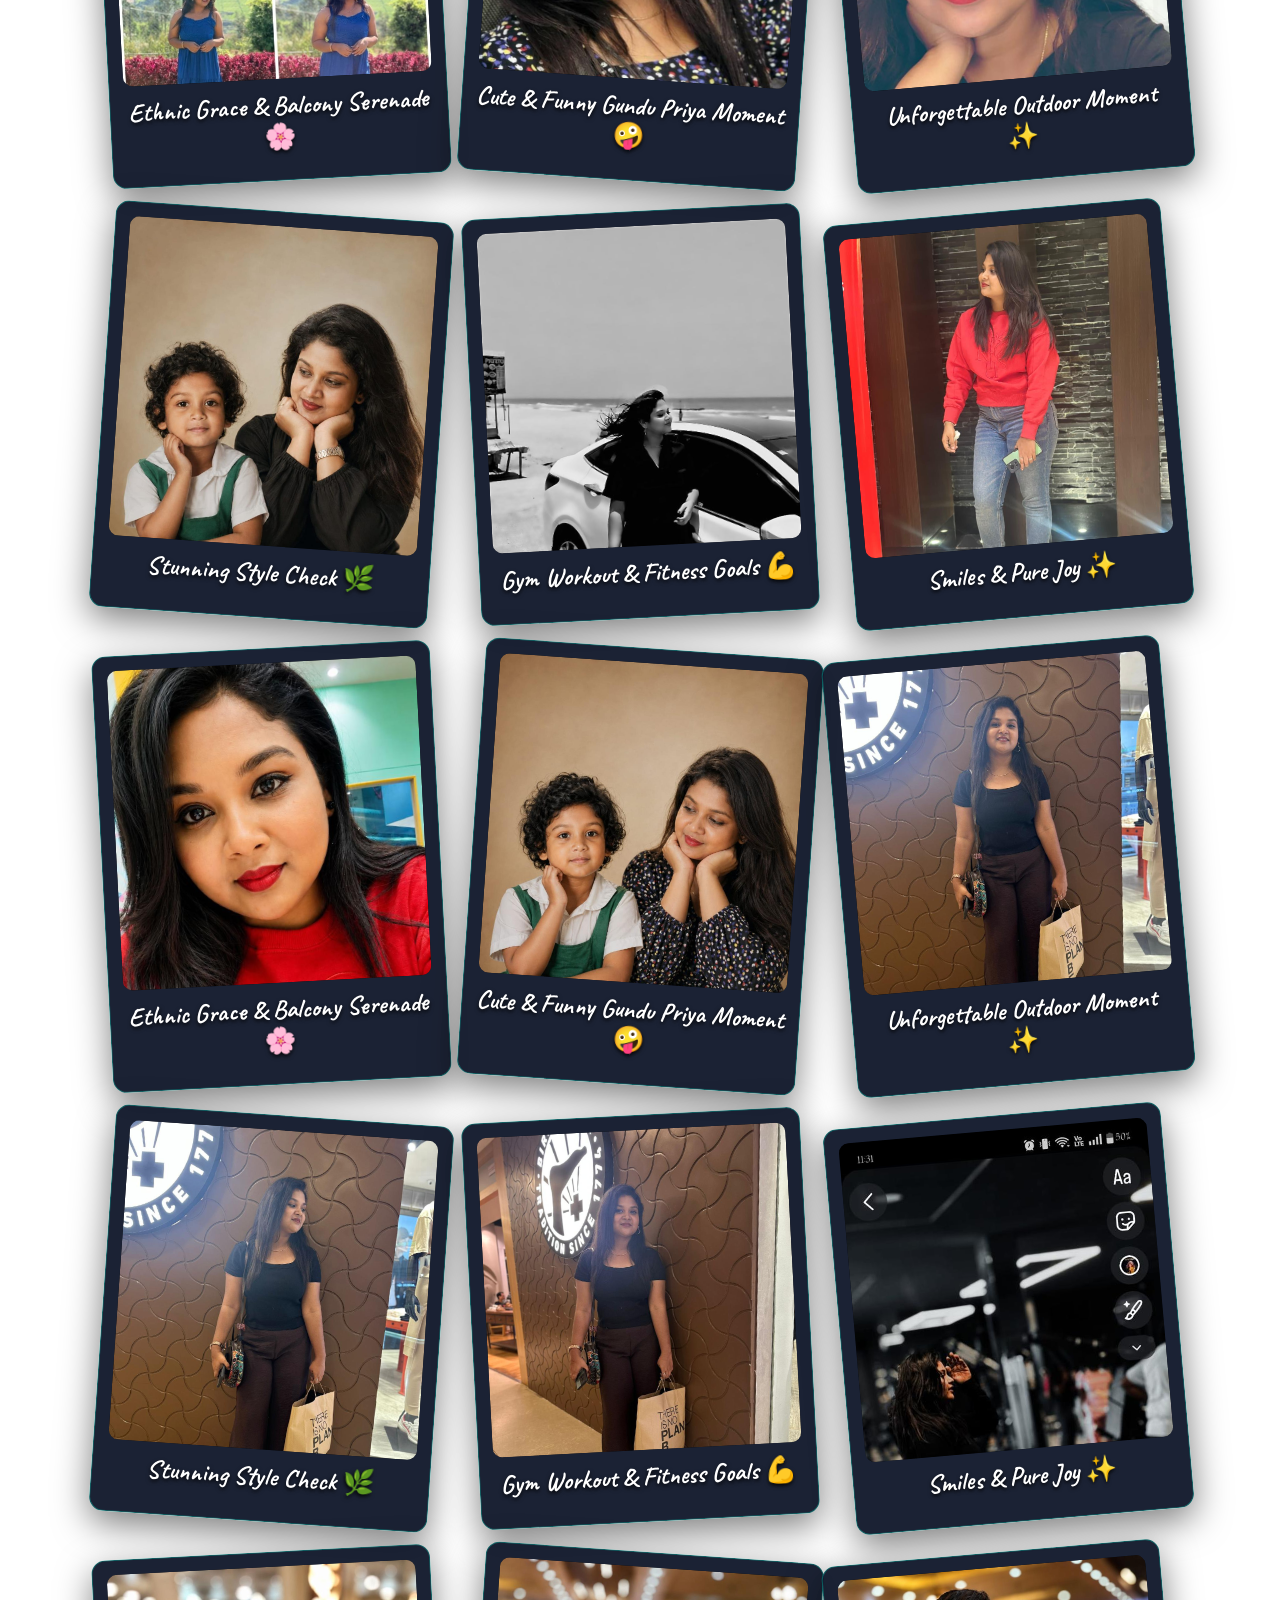
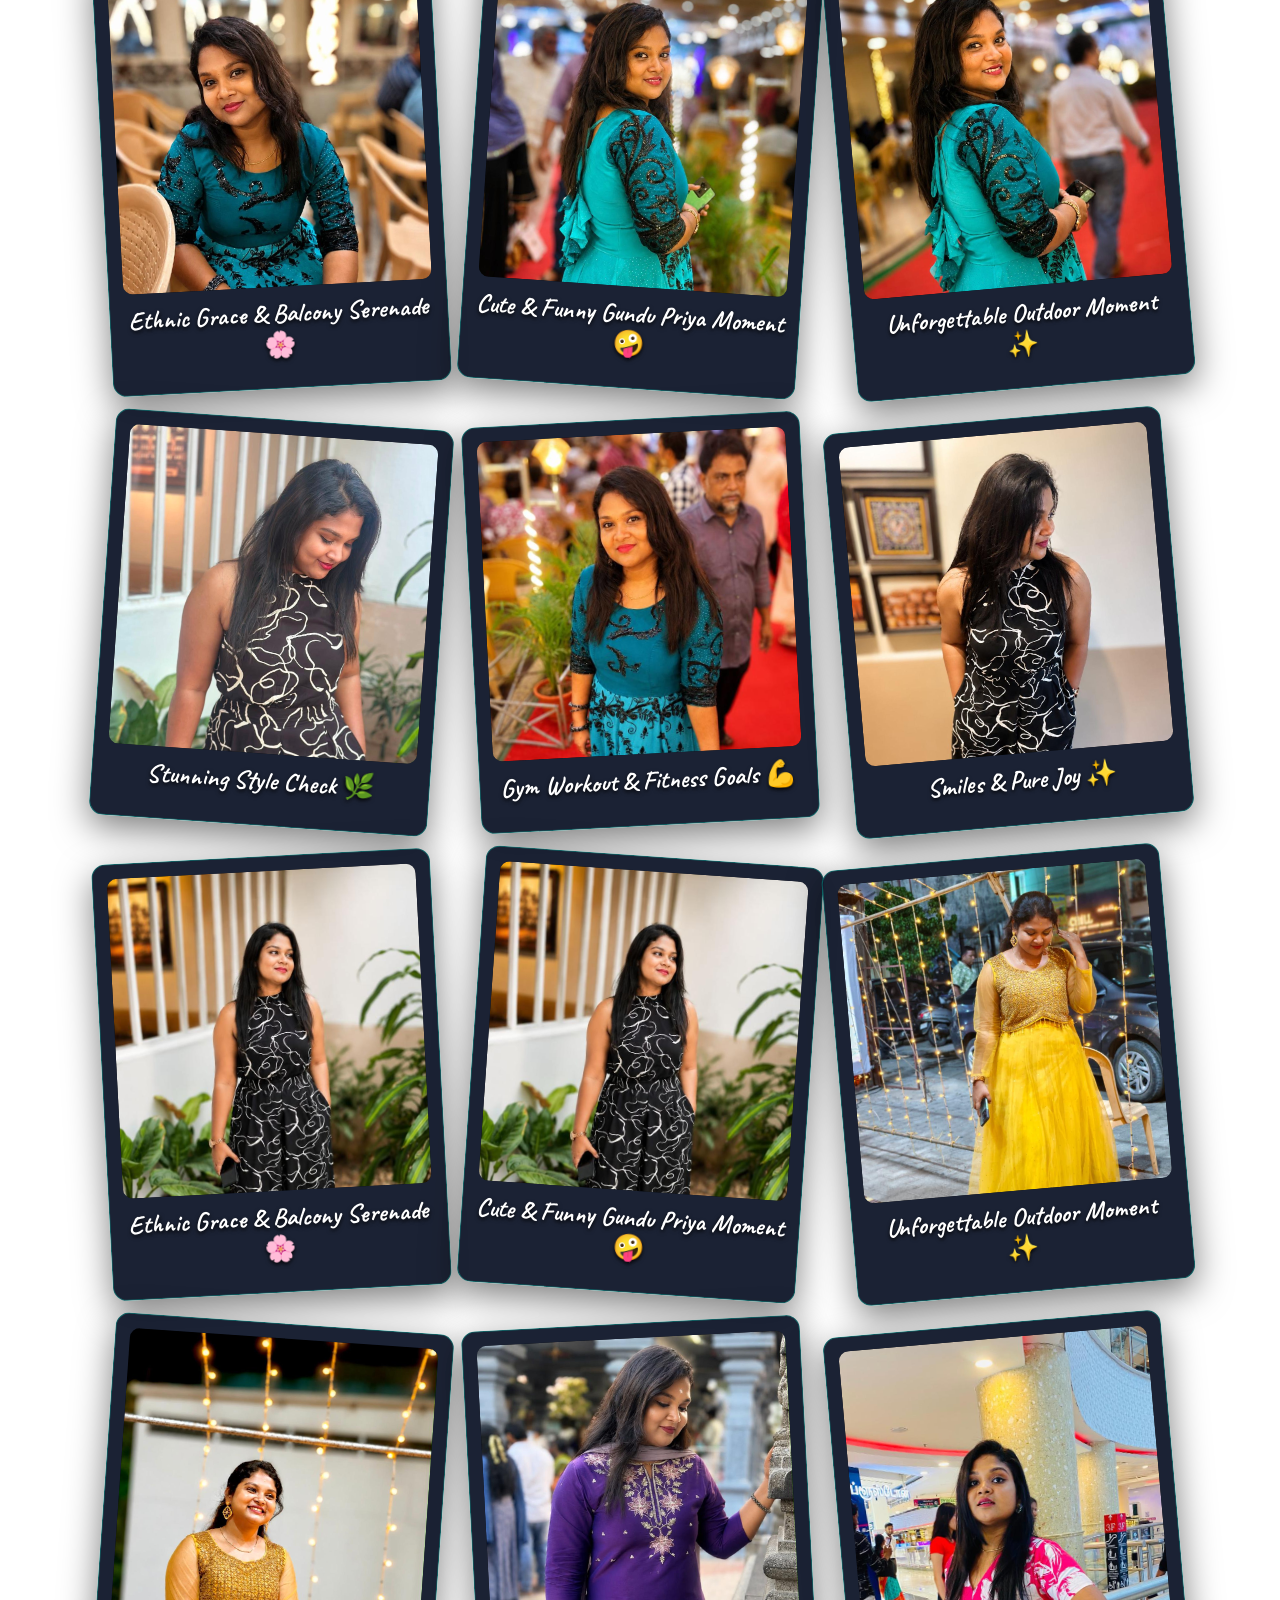
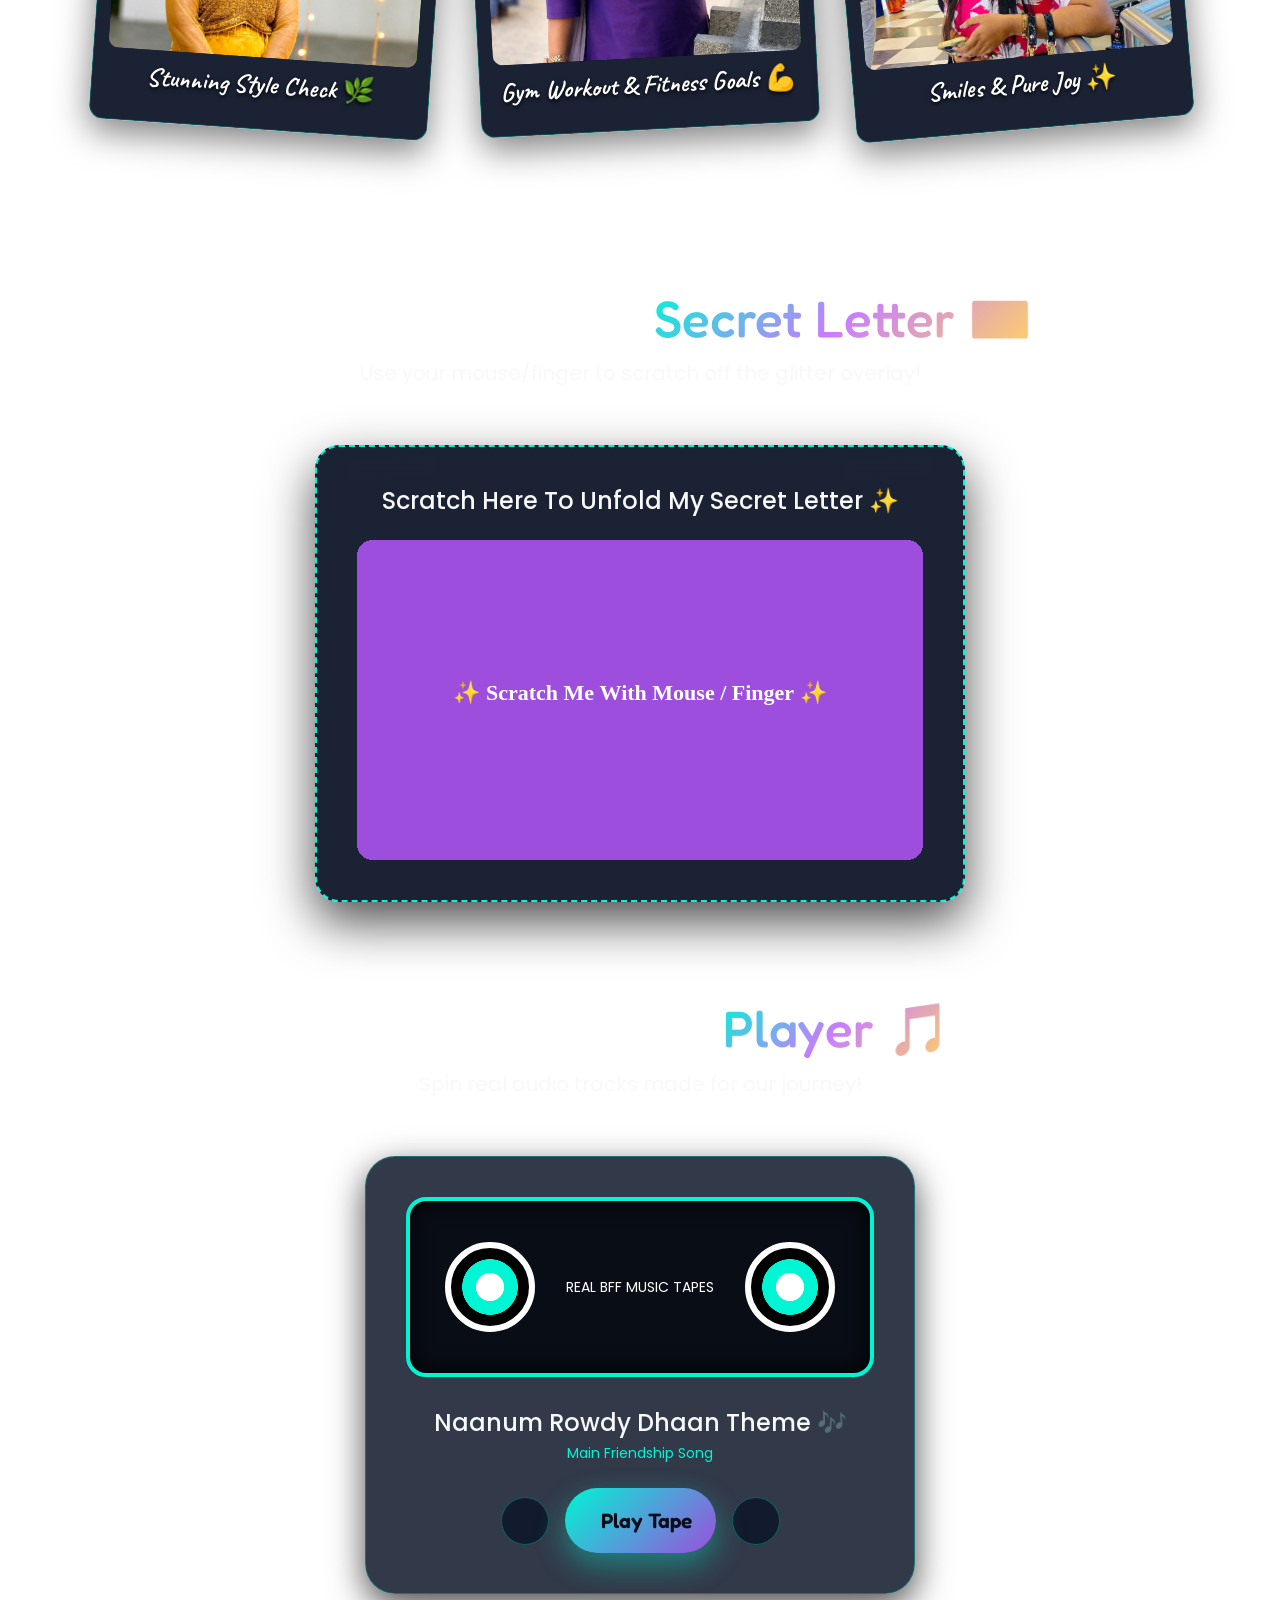
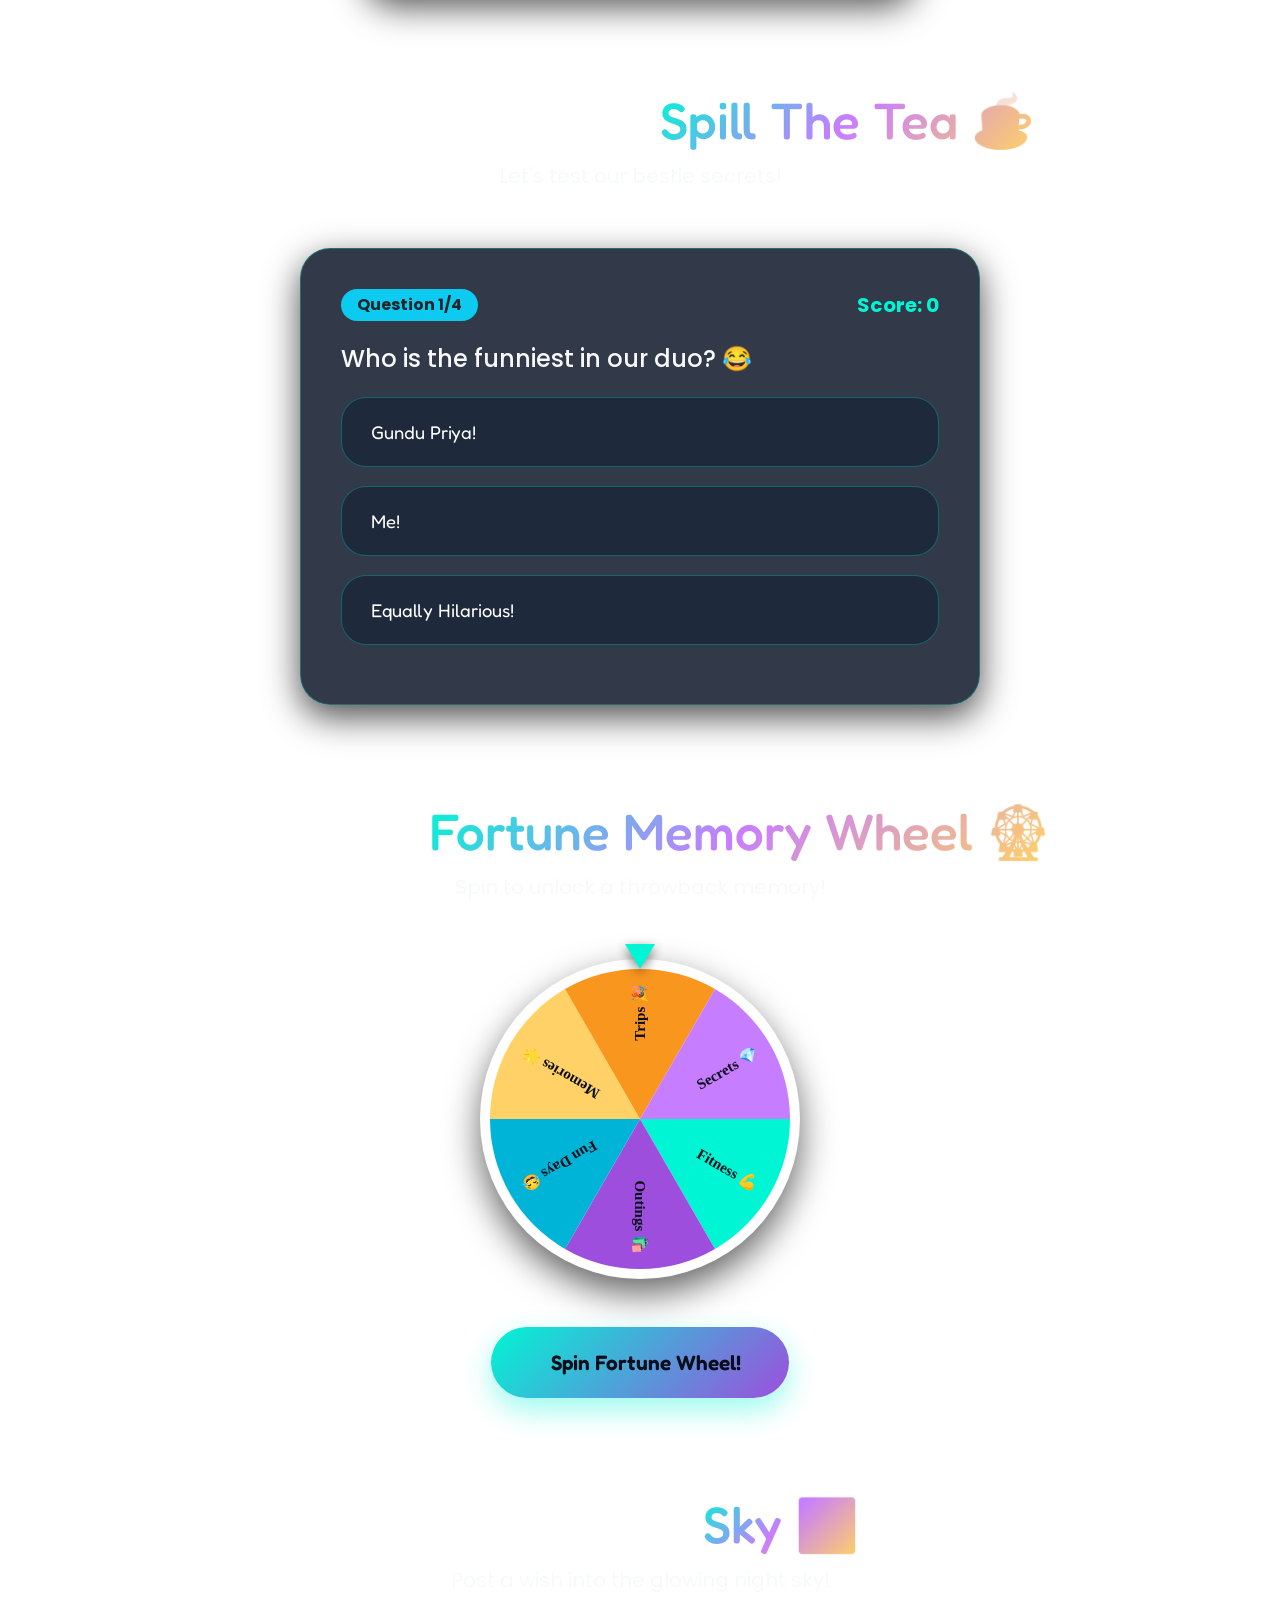
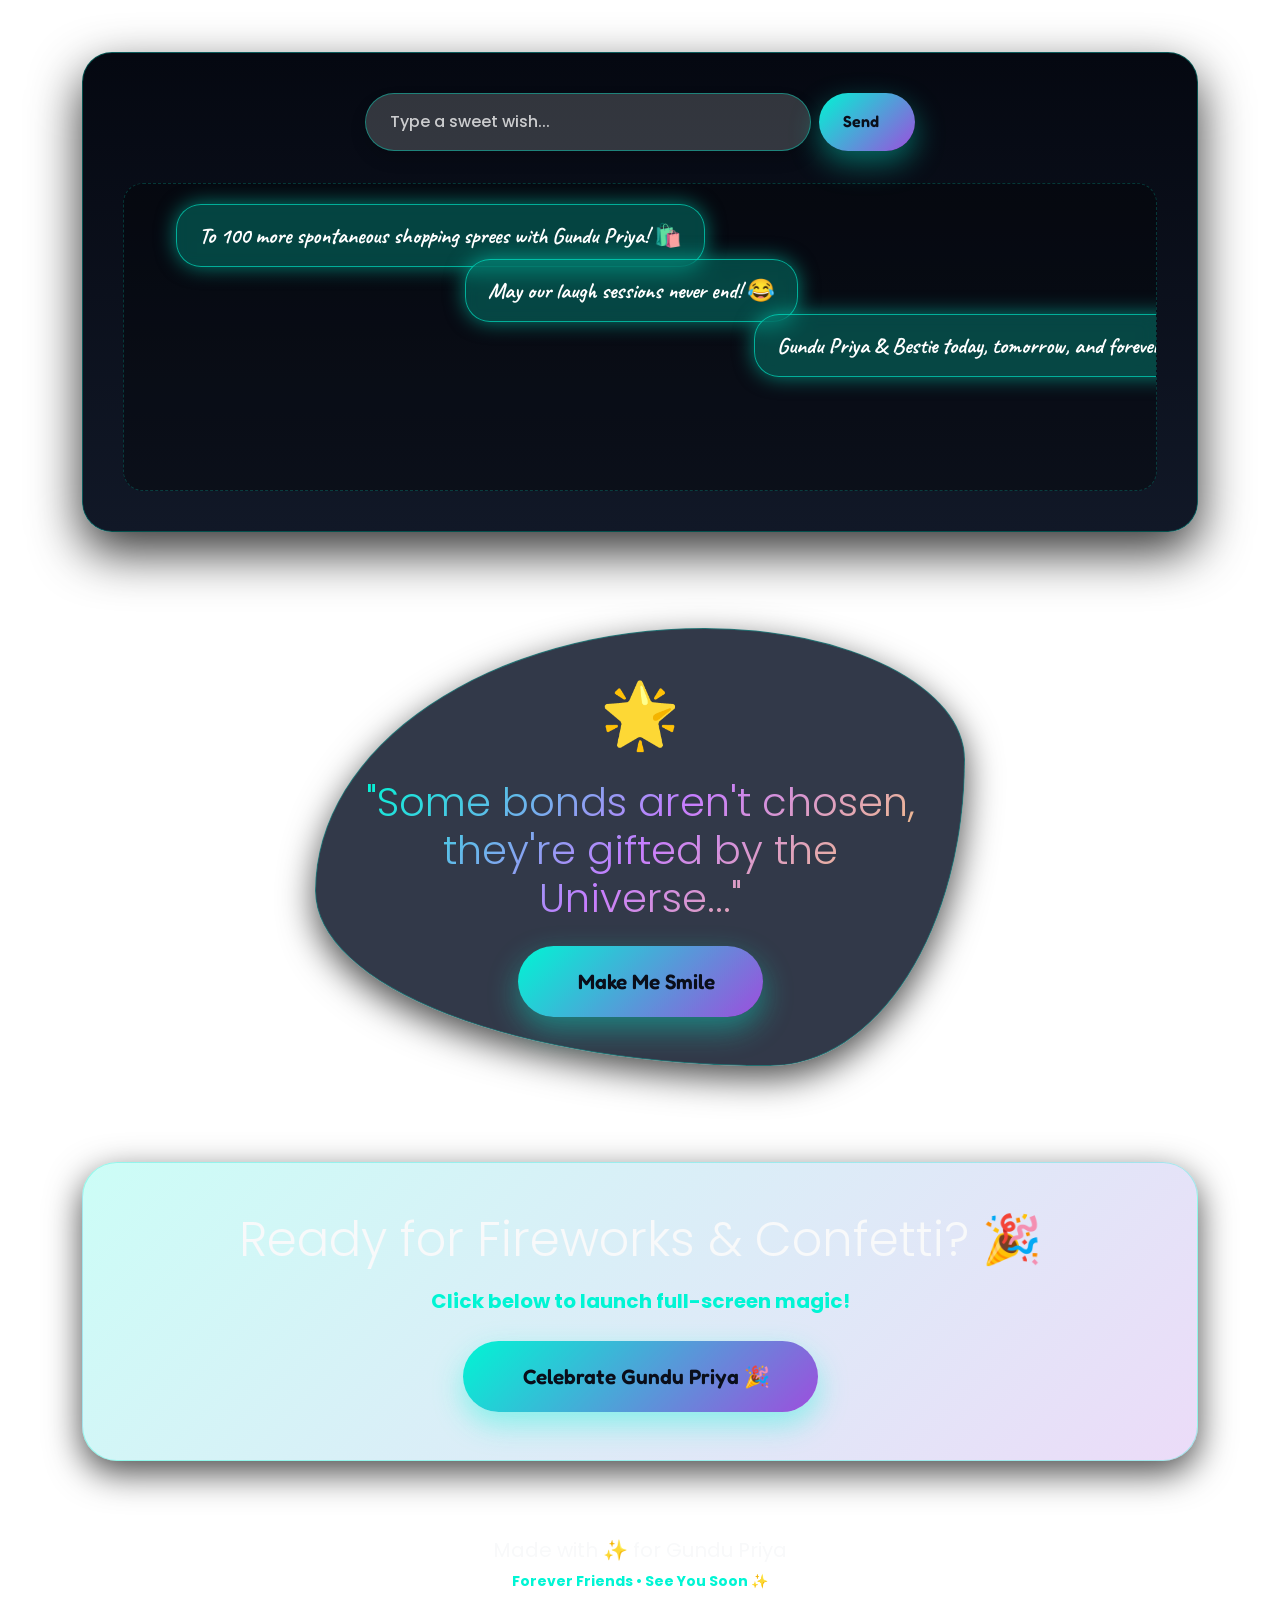
==== commit cd8b08f6: "Set Boy and Girl Best Friends clip art as site favicon" ====
--- a/index.html
+++ b/index.html
@@ -5,6 +5,10 @@
   <meta name="viewport" content="width=device-width, initial-scale=1.0">
   <title>To Gundu Priya ✨ | Spatial Story Experience</title>
   <meta name="description" content="A unique spatial interactive experience dedicated to Gundu Priya filled with memory collages, games, music, and secret scratch letters.">
+
+  <!-- Favicon -->
+  <link rel="icon" type="image/png" href="./image'/bff_clipart.png">
+  <link rel="apple-touch-icon" href="./image'/bff_clipart.png">
 
   <!-- Bootstrap 5 CSS -->
   <link href="https://cdn.jsdelivr.net/npm/bootstrap@5.3.2/dist/css/bootstrap.min.css" rel="stylesheet">
--- a/css/styles.css
+++ b/css/styles.css
@@ -42,8 +42,9 @@
 }
 
 html, body {
-  width: 100%;
-  overflow-x: hidden;
+  width: 100vw;
+  max-width: 100%;
+  overflow-x: hidden !important;
   font-family: var(--font-body);
   background: var(--bg-gradient);
   background-attachment: fixed;
@@ -97,6 +98,11 @@
   z-index: -1;
 }
 
+/* Header & Controls */
+header {
+  z-index: 100001 !important;
+}
+
 /* --------------------------------------------------------------------------
    2. GRAND WELCOME / GIFT UNBOXING PRE-LOADER OVERLAY
    -------------------------------------------------------------------------- */
@@ -120,23 +126,25 @@
 }
 
 .welcome-card {
-  max-width: 520px;
-  width: 100%;
-  max-height: 88vh;
+  max-width: 480px;
+  width: calc(100vw - 32px);
+  max-height: 86vh;
   overflow-y: auto;
+  overflow-x: hidden;
   background: rgba(15, 23, 42, 0.96);
   backdrop-filter: blur(25px);
   border: 2px solid var(--primary-cyan);
   border-radius: 28px;
-  padding: 2rem 1.6rem;
+  padding: 1.8rem 1.4rem;
   box-shadow: 0 25px 70px rgba(0, 245, 212, 0.4);
   text-align: center;
   position: relative;
-  margin: auto;
+  margin: 0 auto;
+  box-sizing: border-box;
 }
 
 .welcome-card::-webkit-scrollbar {
-  width: 6px;
+  width: 5px;
 }
 .welcome-card::-webkit-scrollbar-thumb {
   background: var(--primary-cyan);
@@ -144,8 +152,8 @@
 }
 
 .welcome-clipart-img {
-  width: 170px;
-  height: 170px;
+  width: 150px;
+  height: 150px;
   margin: 0 auto 1.2rem;
   border-radius: 50%;
   border: 4px solid var(--primary-cyan);
@@ -167,9 +175,9 @@
 }
 
 .pulse-glow-btn {
-  padding: 1.1rem 2.8rem;
+  padding: 1.1rem 2.5rem;
   font-family: var(--font-heading);
-  font-size: 1.3rem;
+  font-size: 1.25rem;
   font-weight: 700;
   color: #0a0e1a;
   background: linear-gradient(135deg, var(--primary-cyan), var(--violet-soft));
@@ -201,8 +209,8 @@
    -------------------------------------------------------------------------- */
 .washi-tape {
   position: absolute;
-  width: 95px;
-  height: 24px;
+  width: 90px;
+  height: 22px;
   background: rgba(255, 255, 255, 0.2);
   backdrop-filter: blur(6px);
   border-left: 2px dashed rgba(255,255,255,0.4);
@@ -230,19 +238,20 @@
 }
 
 .sound-toggle-btn {
-  width: 46px;
-  height: 46px;
+  width: 48px;
+  height: 48px;
   border-radius: 50%;
-  border: 1px solid var(--glass-border);
-  background: var(--glass-bg);
-  color: var(--text-main);
+  border: 2px solid var(--primary-cyan);
+  background: rgba(15, 23, 42, 0.95);
+  color: var(--primary-cyan);
   display: flex;
   align-items: center;
   justify-content: center;
-  font-size: 1.2rem;
+  font-size: 1.3rem;
   cursor: pointer;
   transition: all 0.3s ease;
   backdrop-filter: blur(12px);
+  box-shadow: 0 0 20px rgba(0, 245, 212, 0.4);
 }
 
 .sound-toggle-btn:hover {
@@ -1004,14 +1013,14 @@
 
   .welcome-card {
     padding: 1.6rem 1.2rem !important;
-    max-height: 90vh !important;
-    width: 95% !important;
-    margin: auto !important;
+    max-height: 88vh !important;
+    width: calc(100vw - 24px) !important;
+    margin: 0 auto !important;
   }
 
   .welcome-clipart-img {
-    width: 140px !important;
-    height: 140px !important;
+    width: 130px !important;
+    height: 130px !important;
   }
 
   .d-flex, .mood-btn-group, .filter-btn-group {
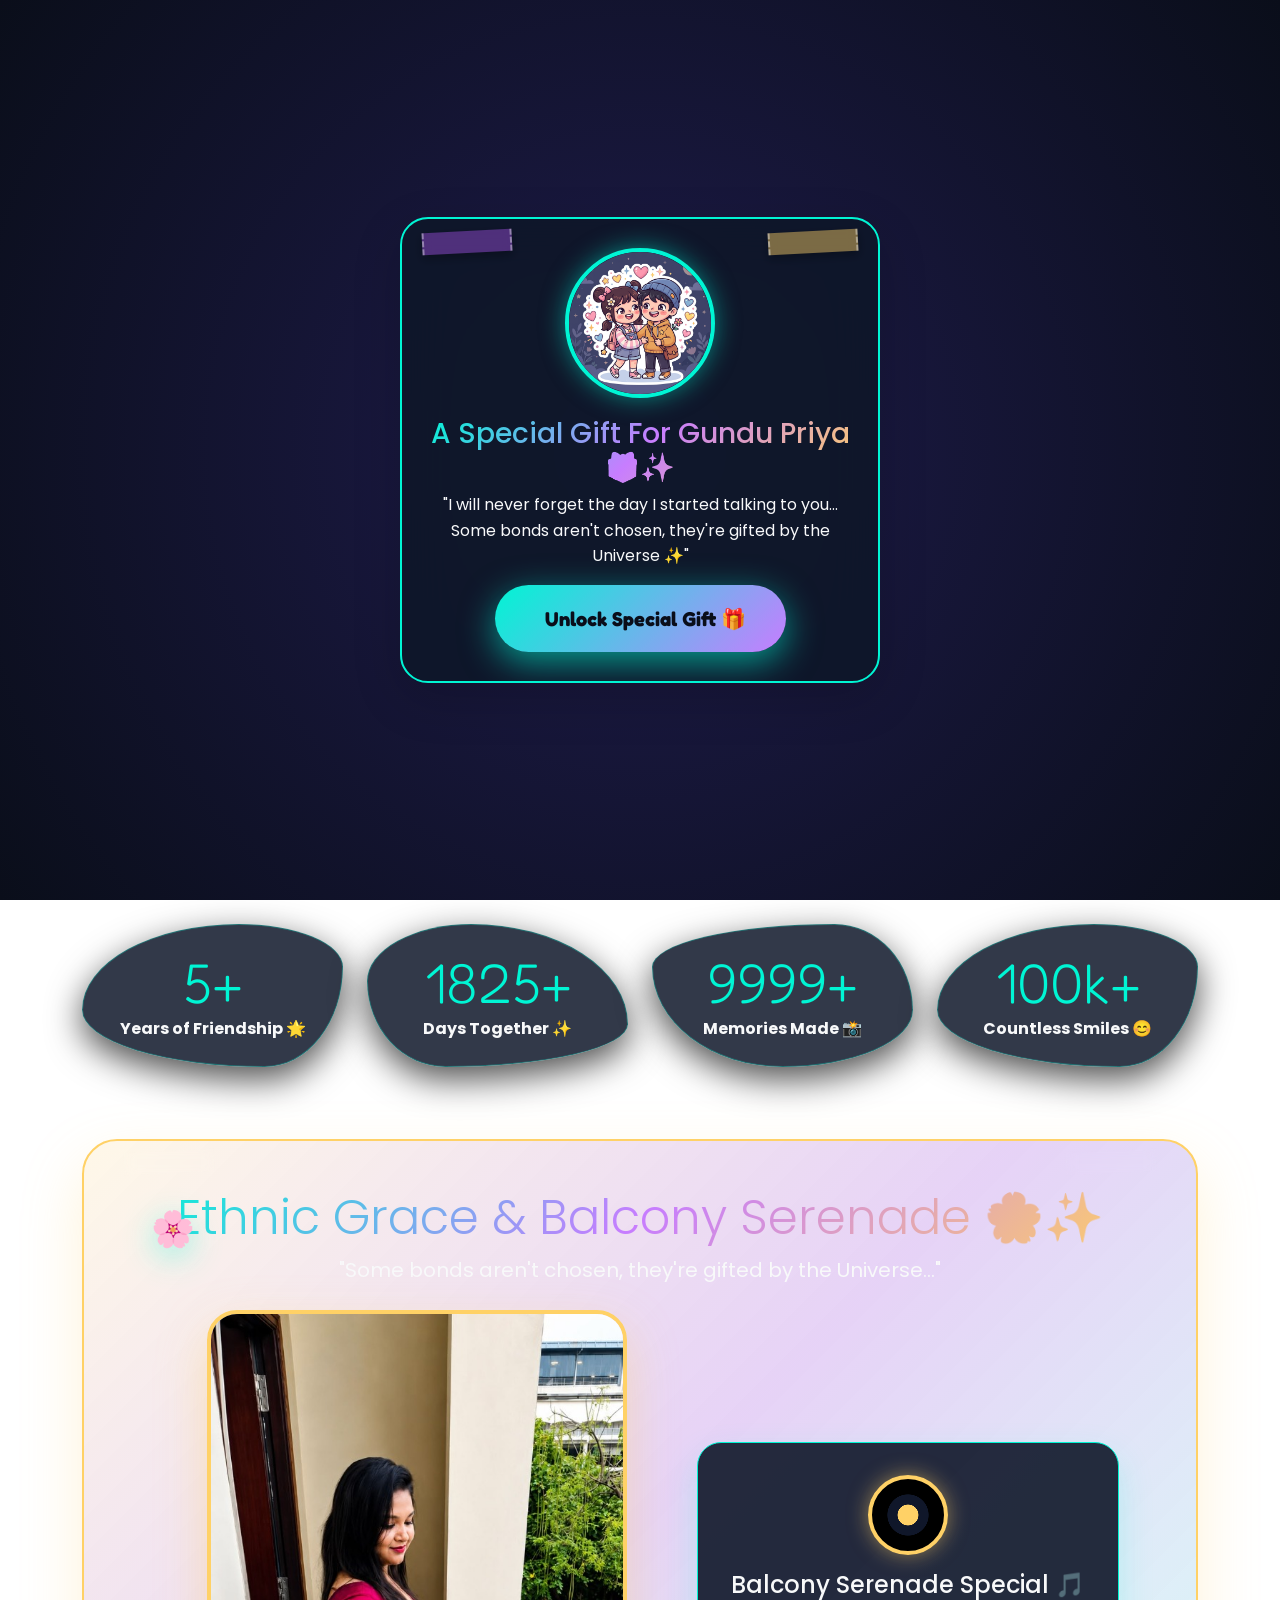
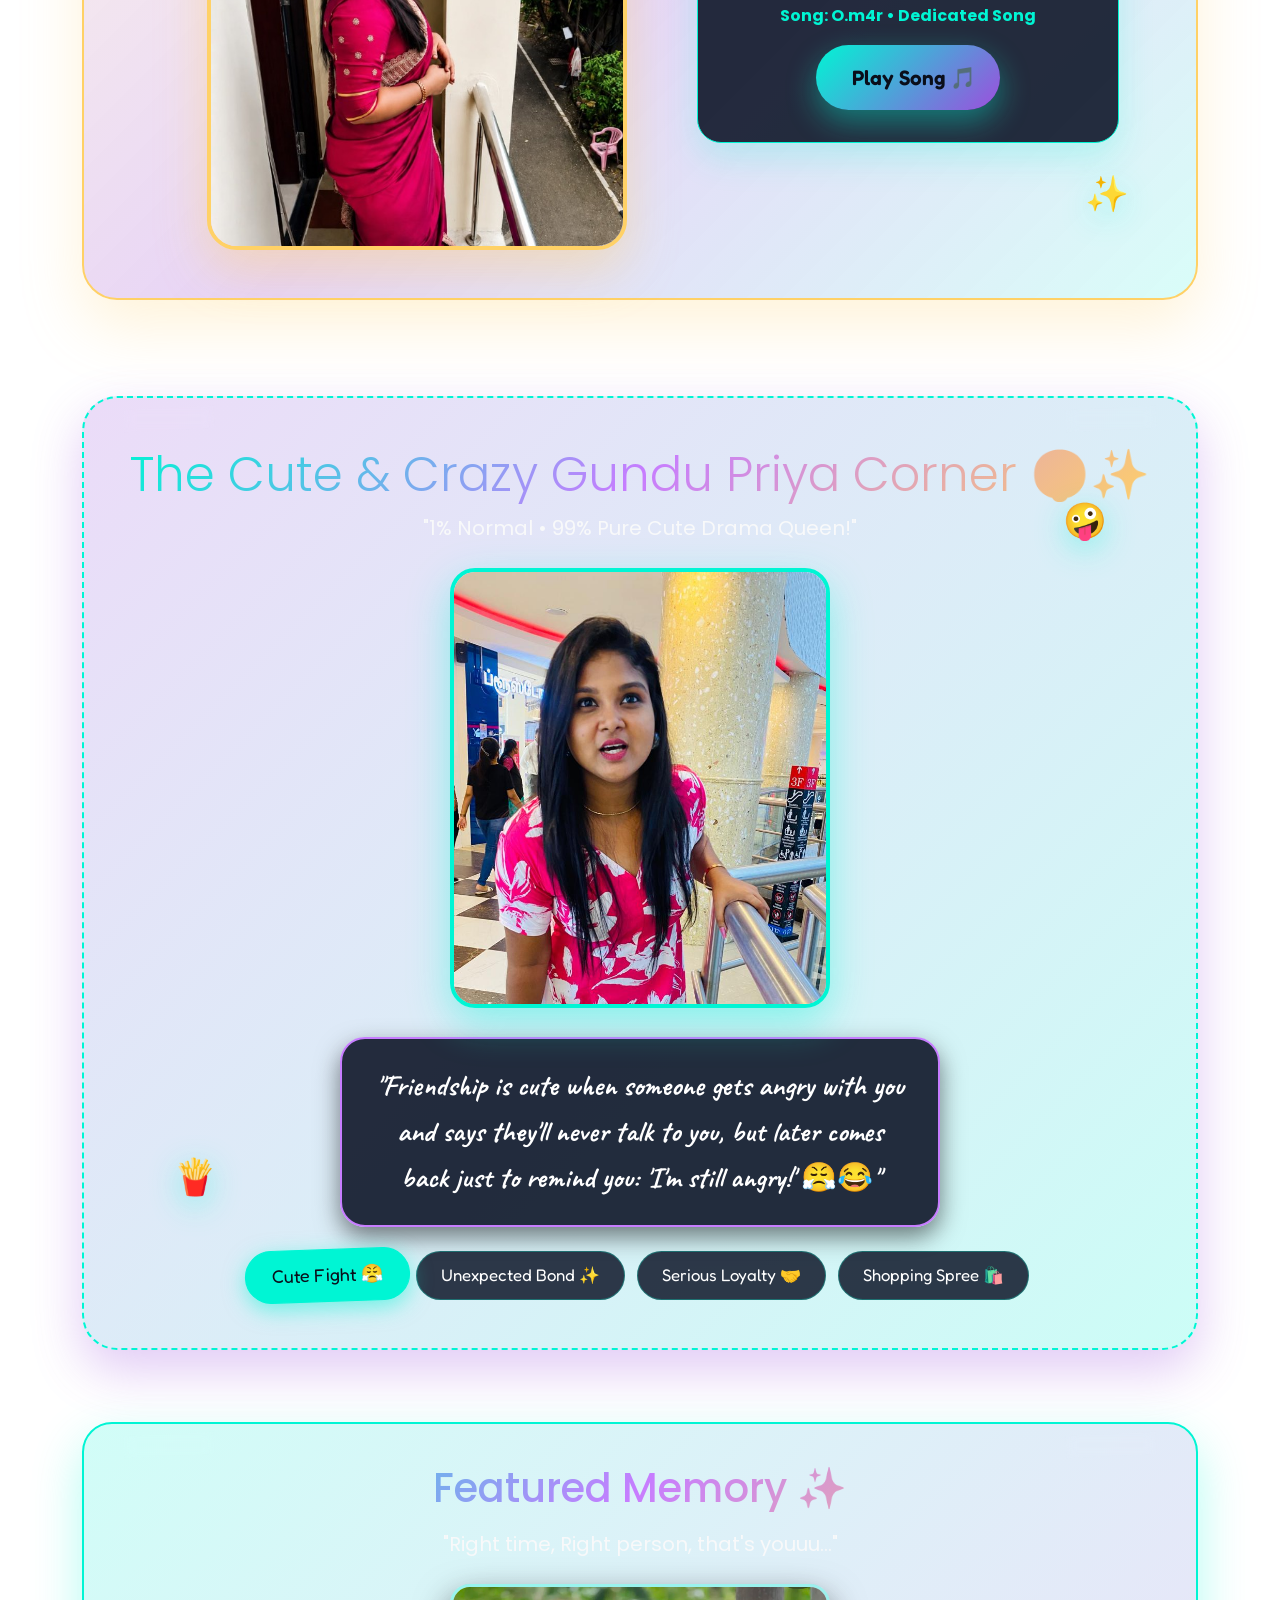
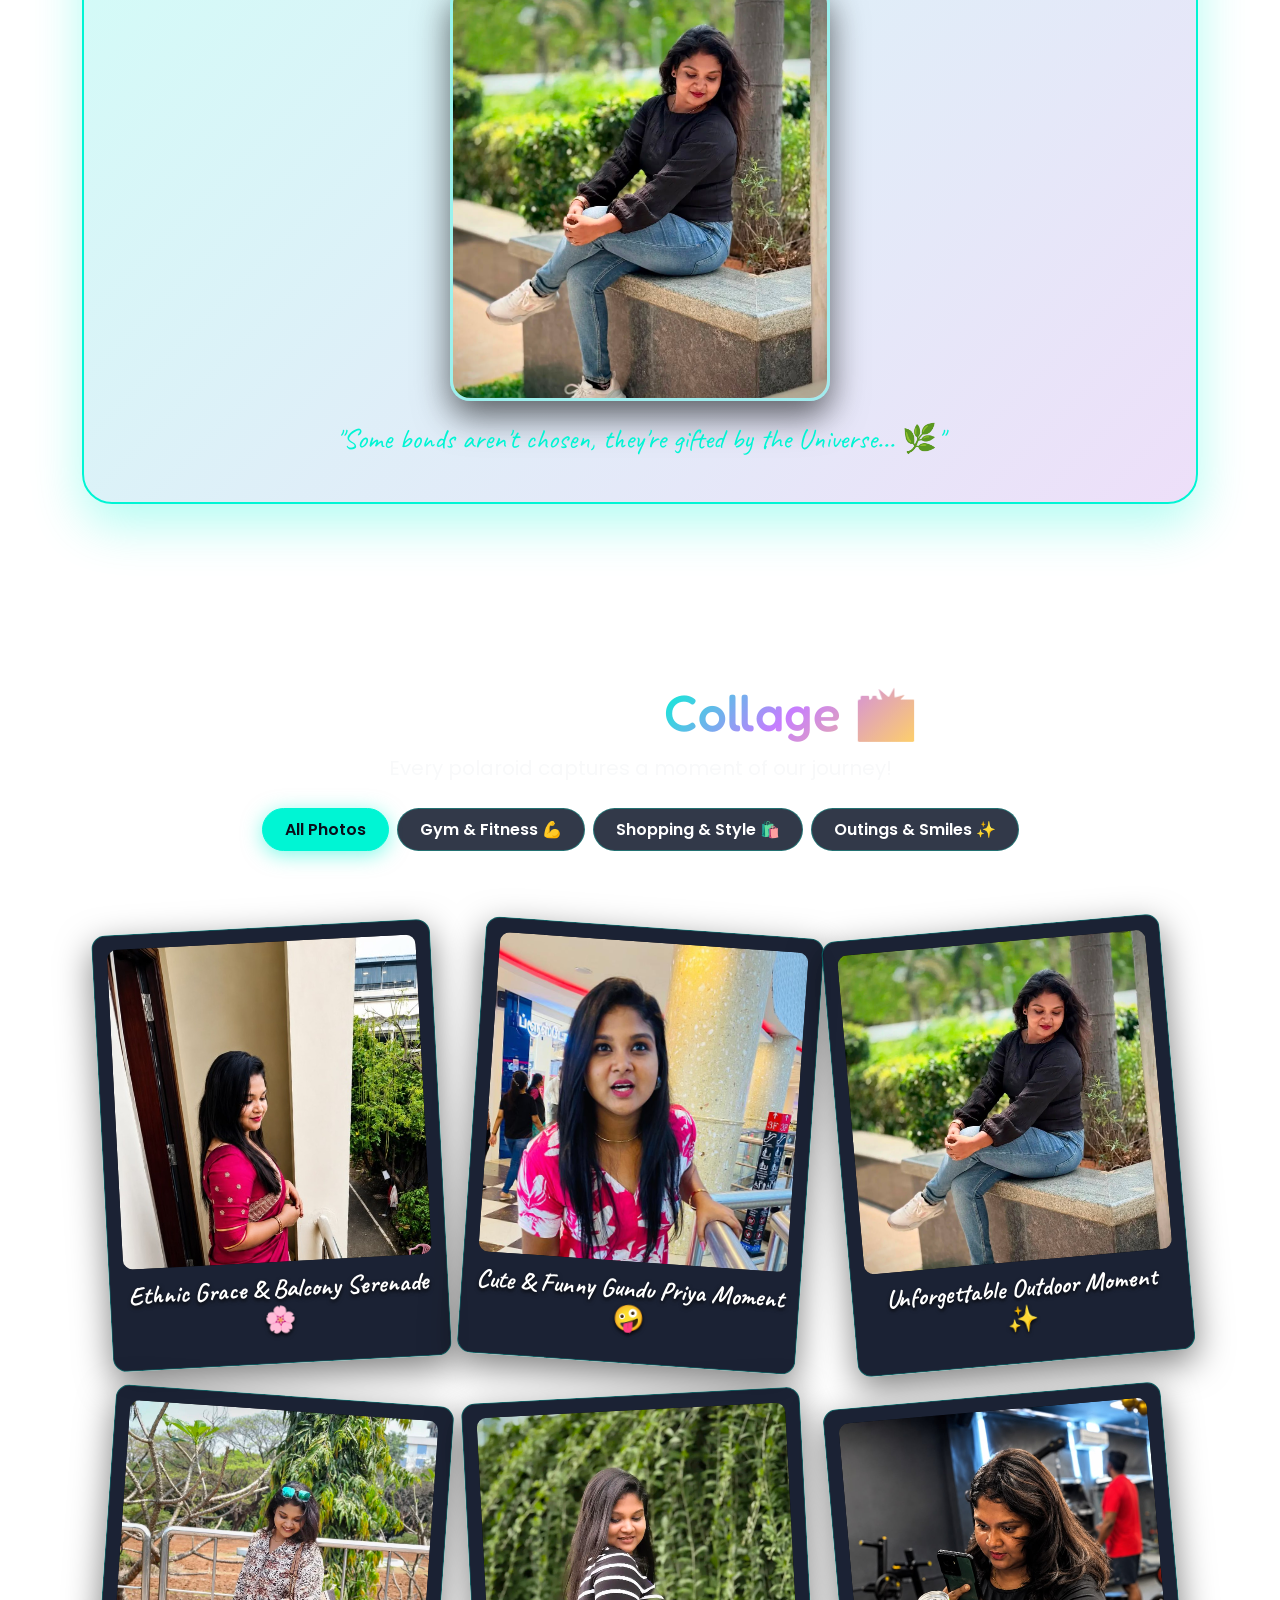
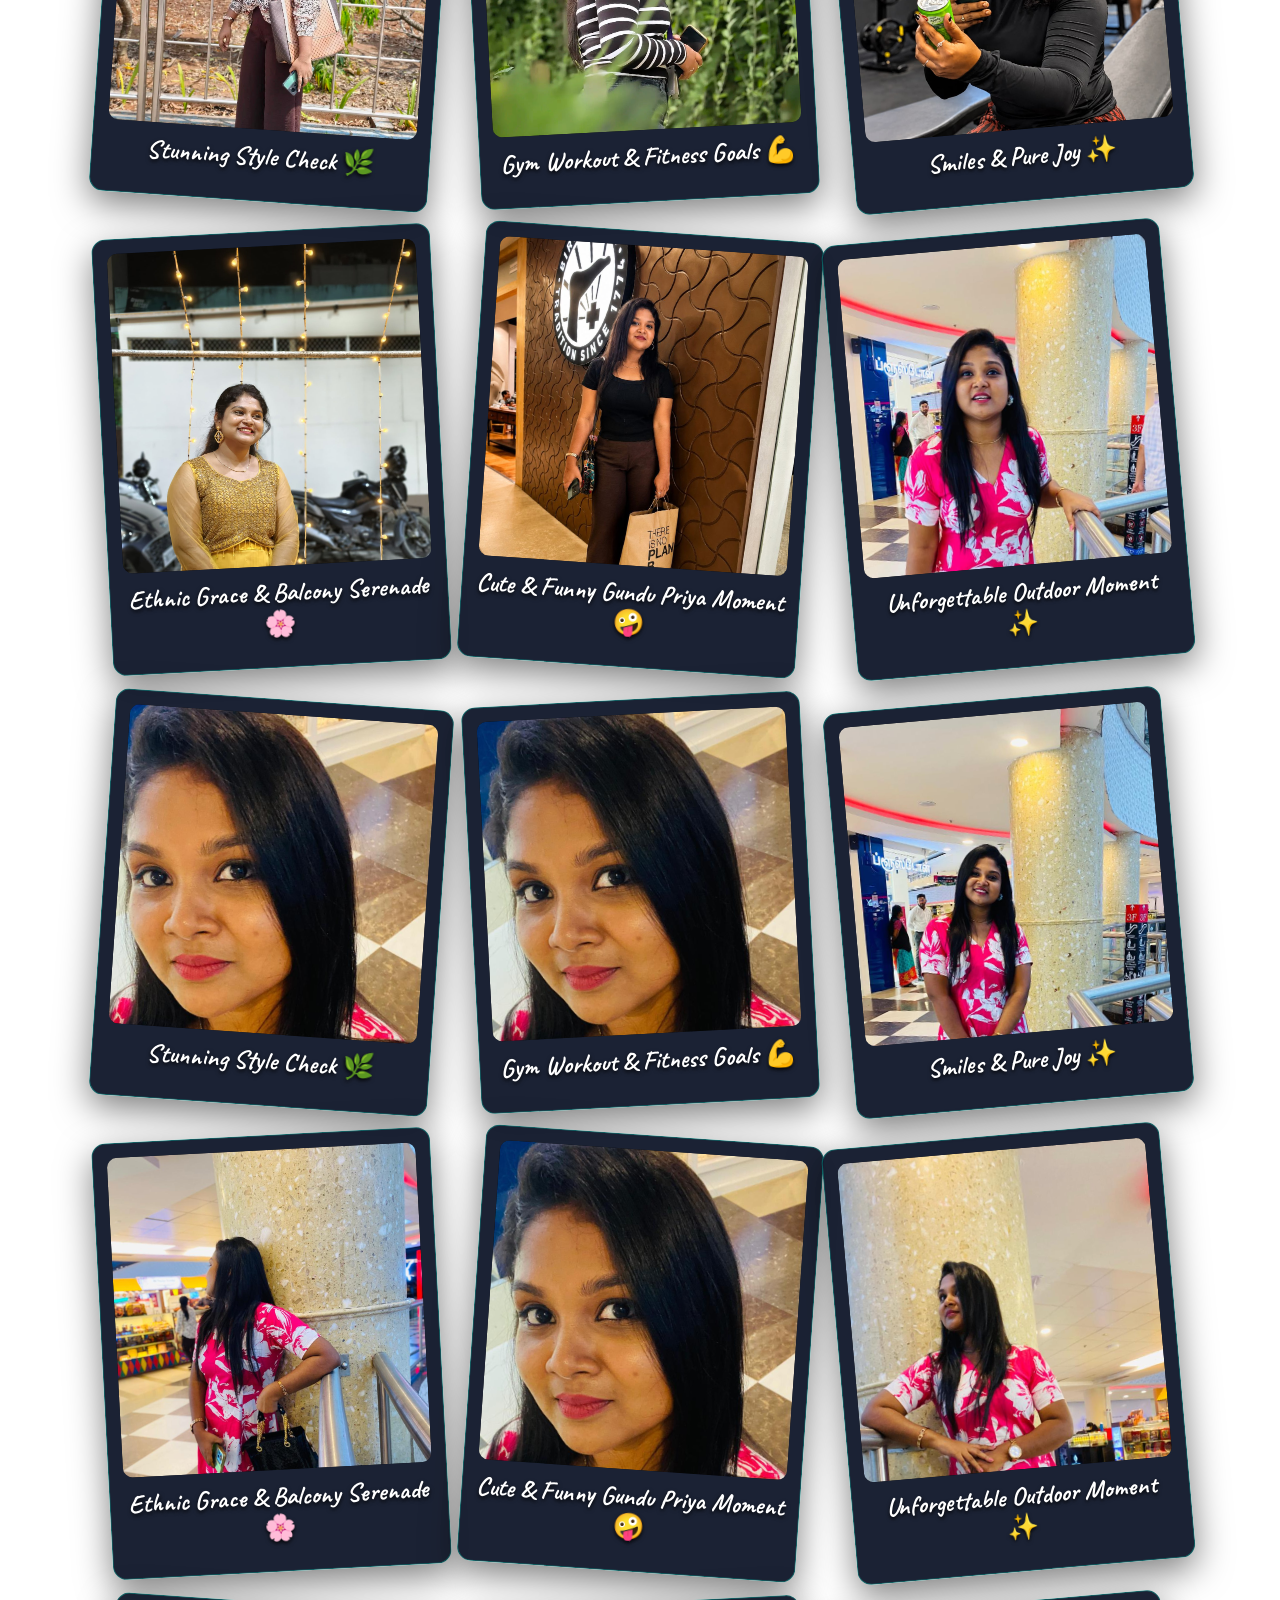
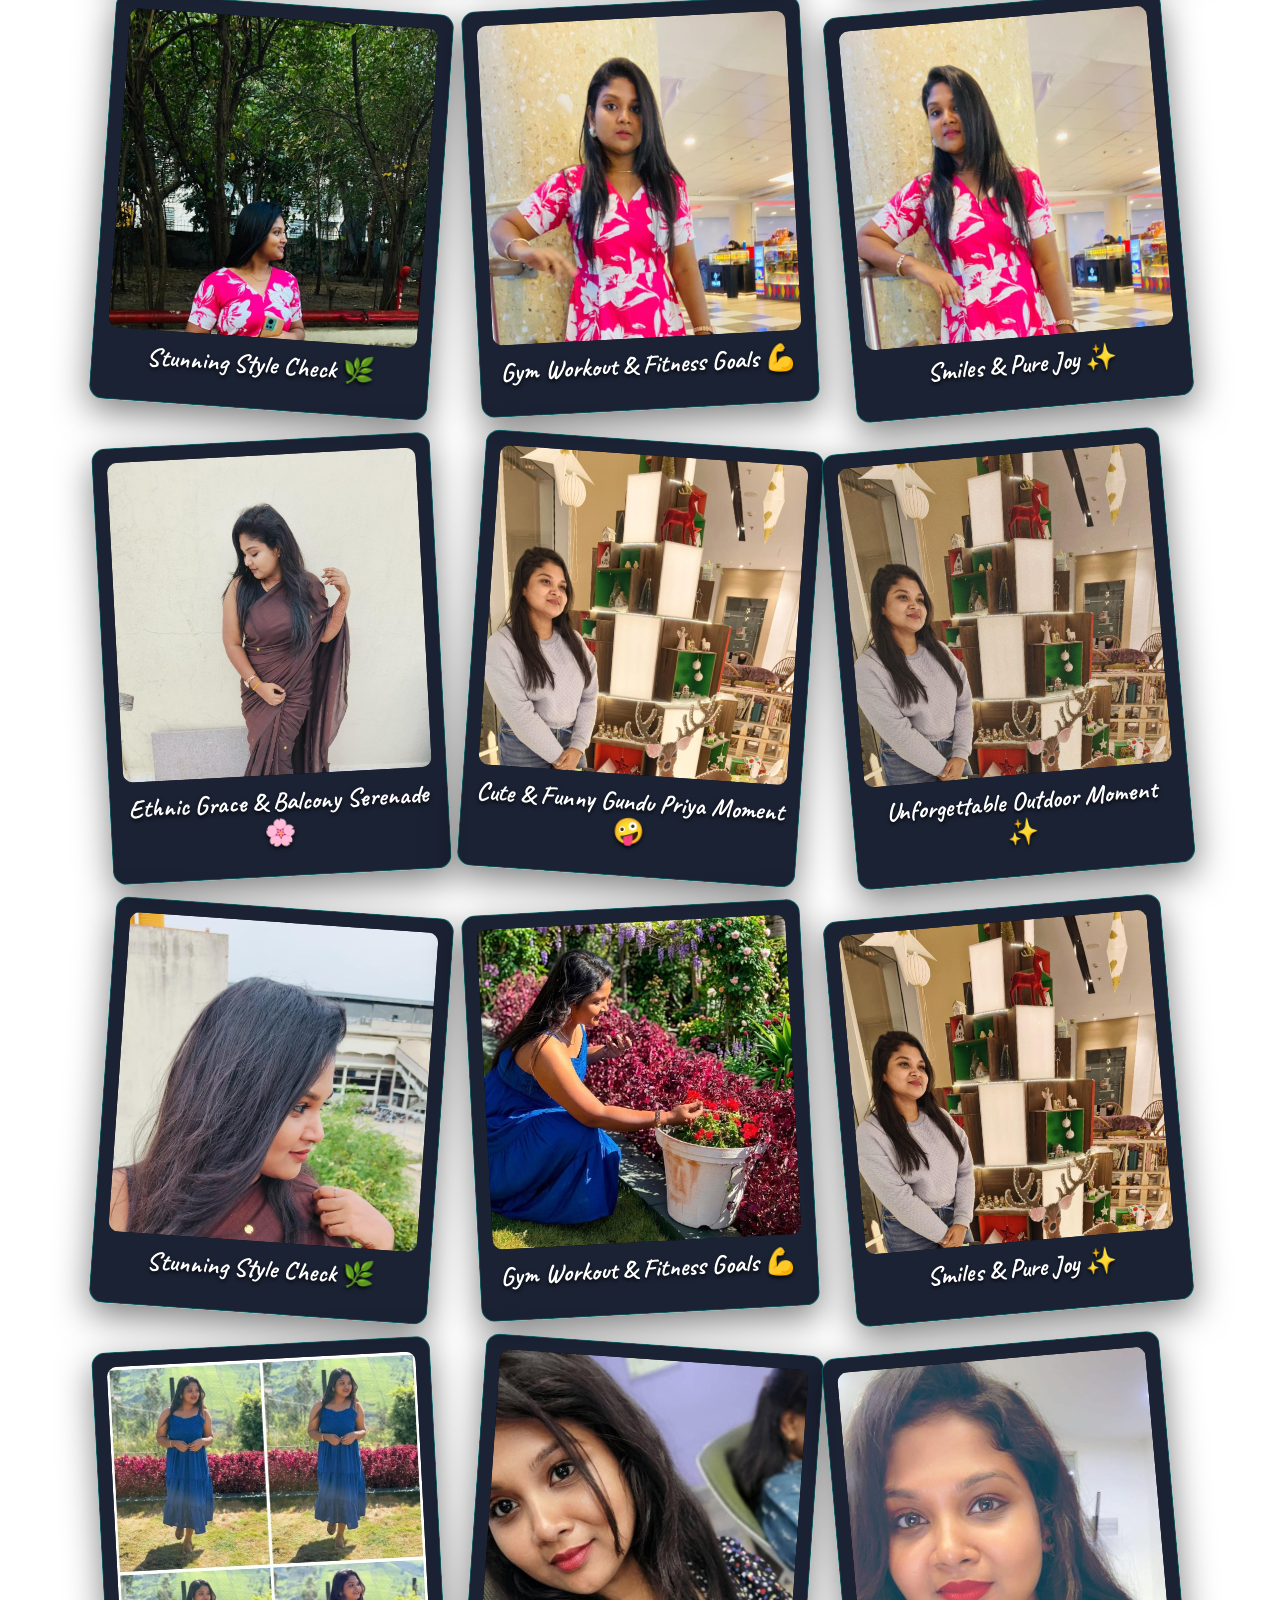
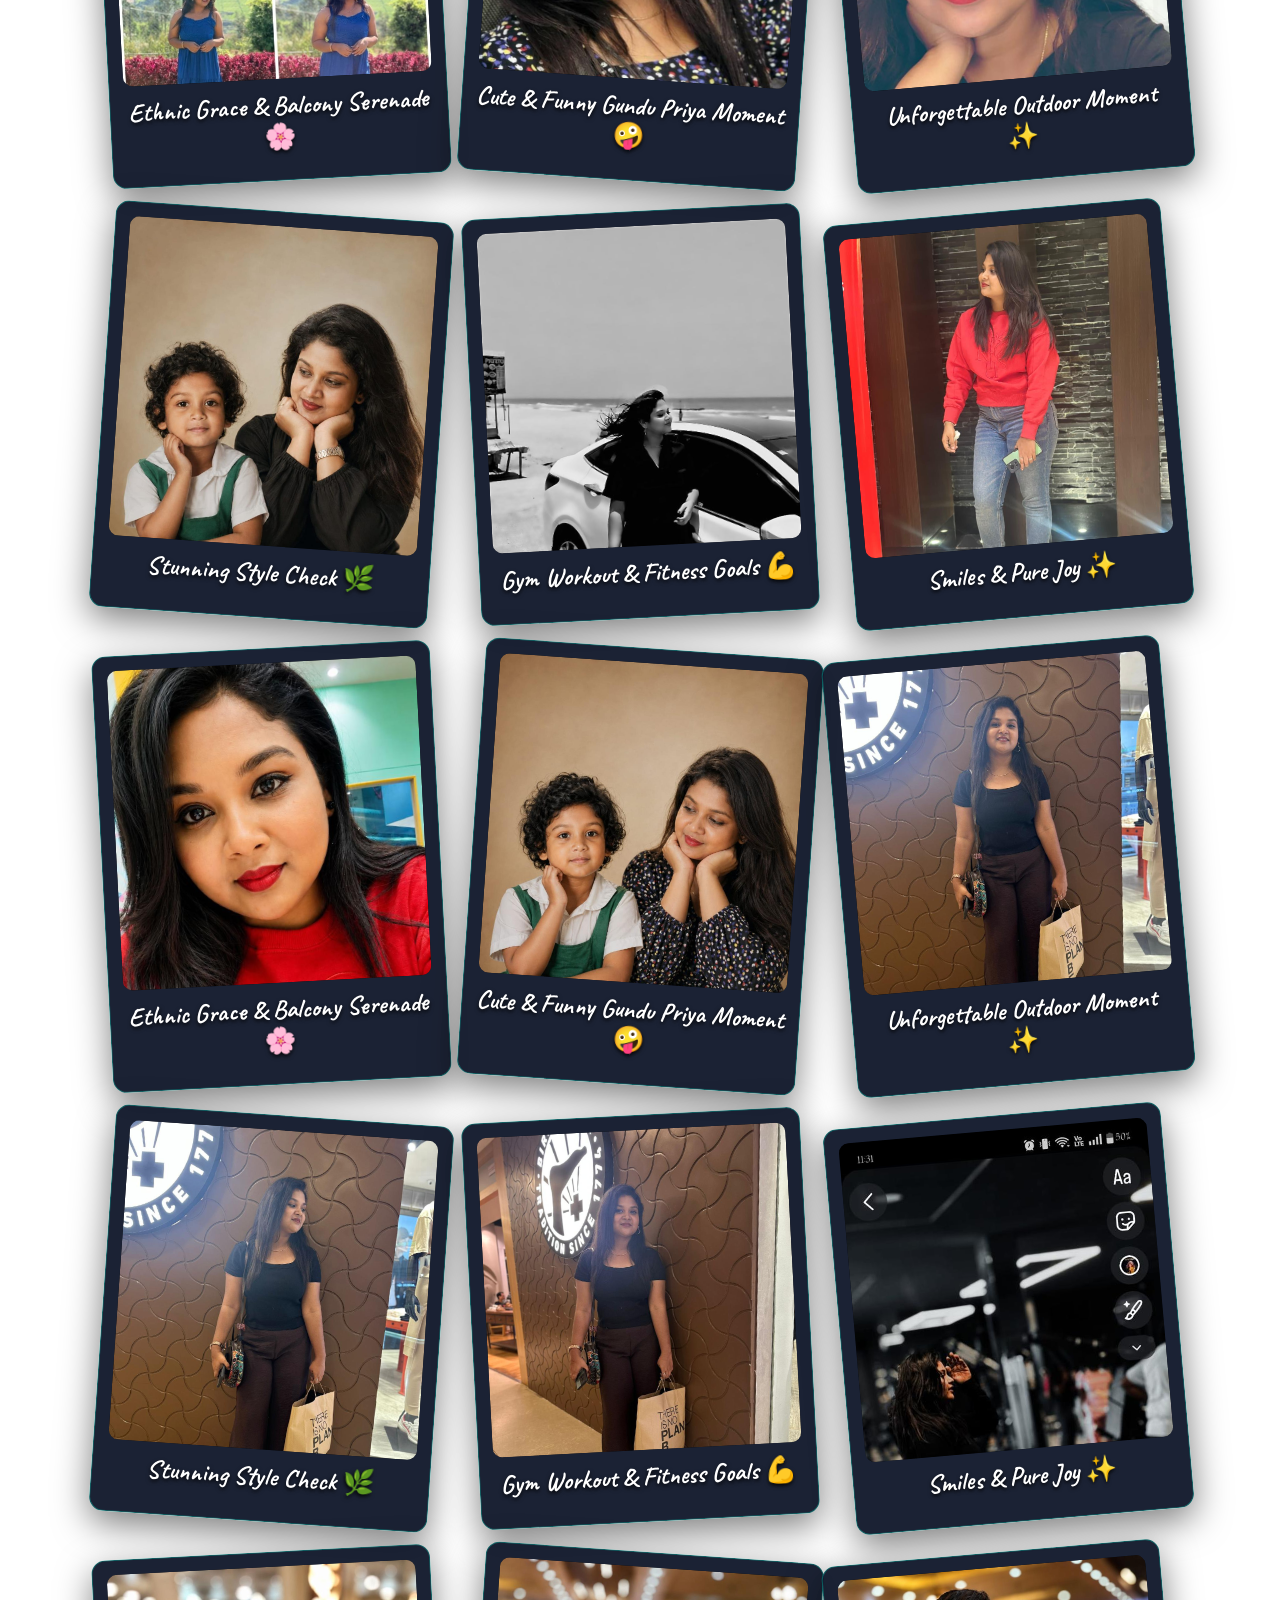
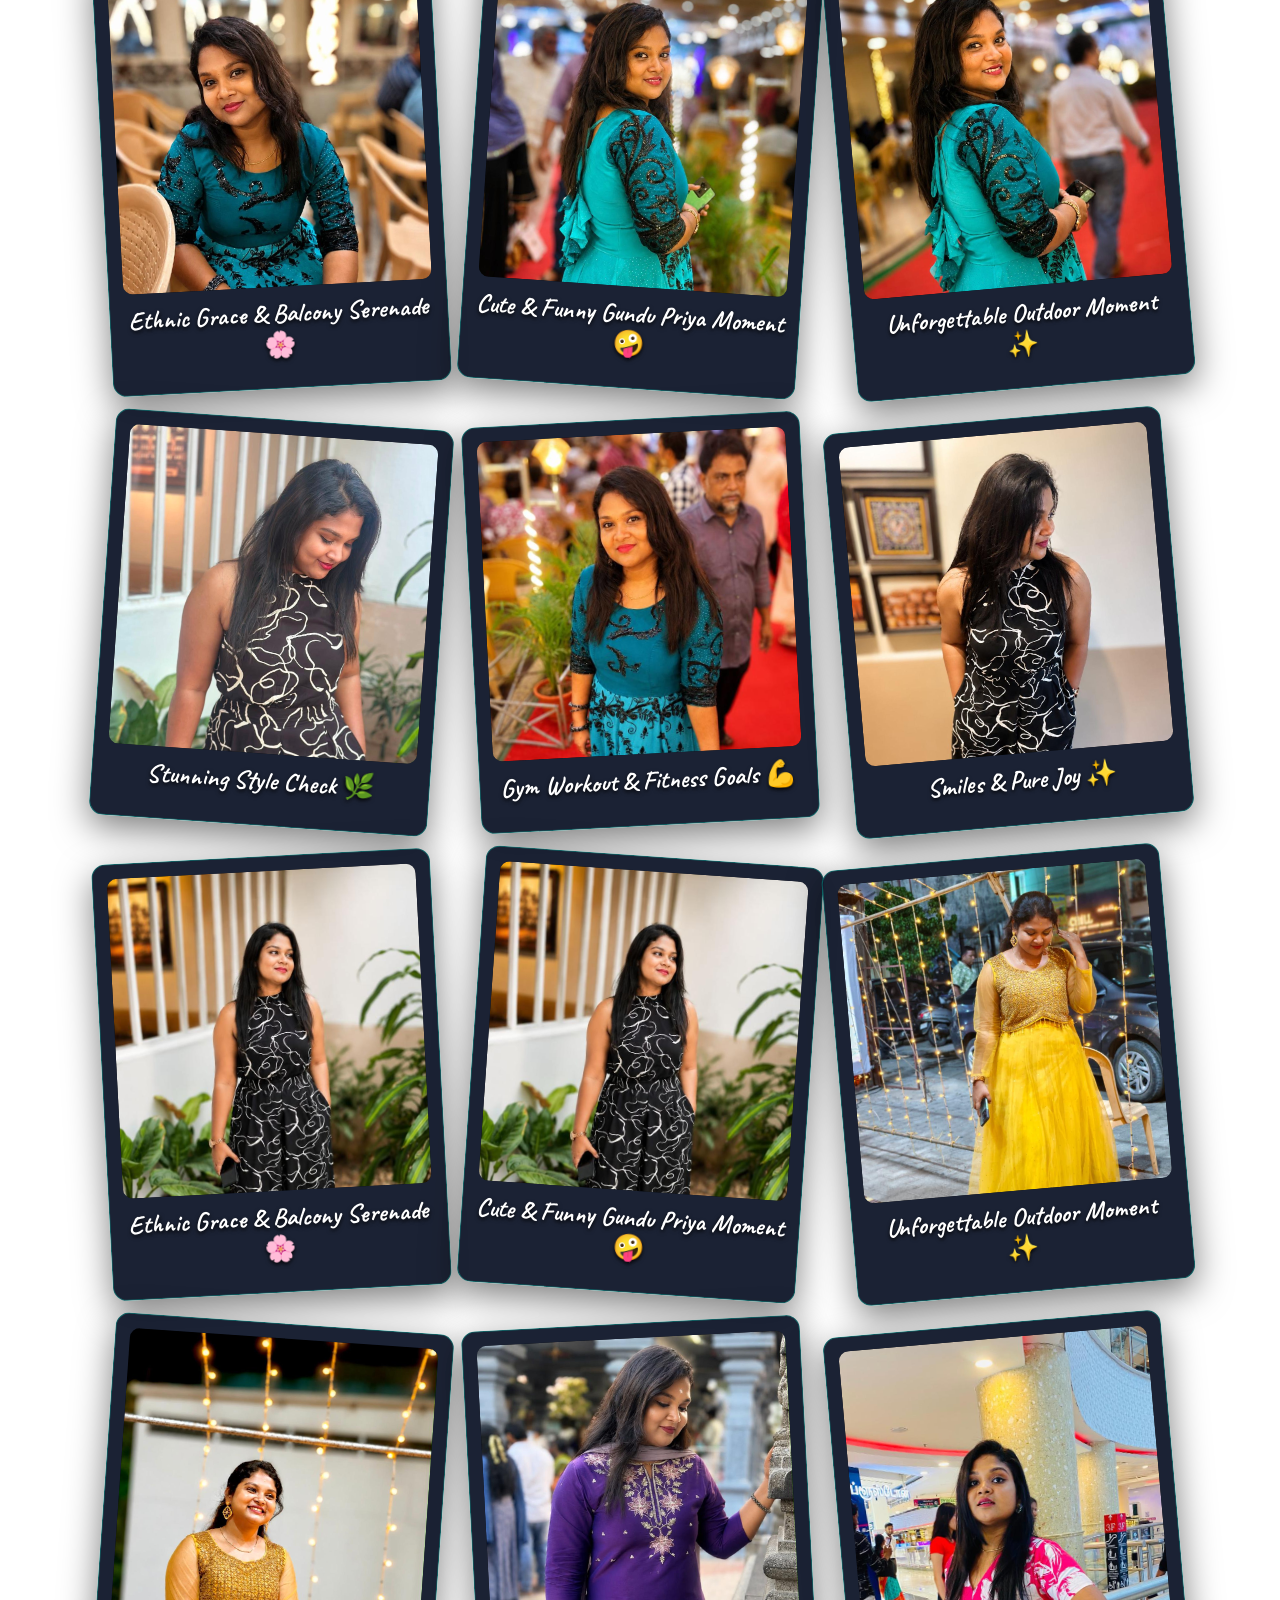
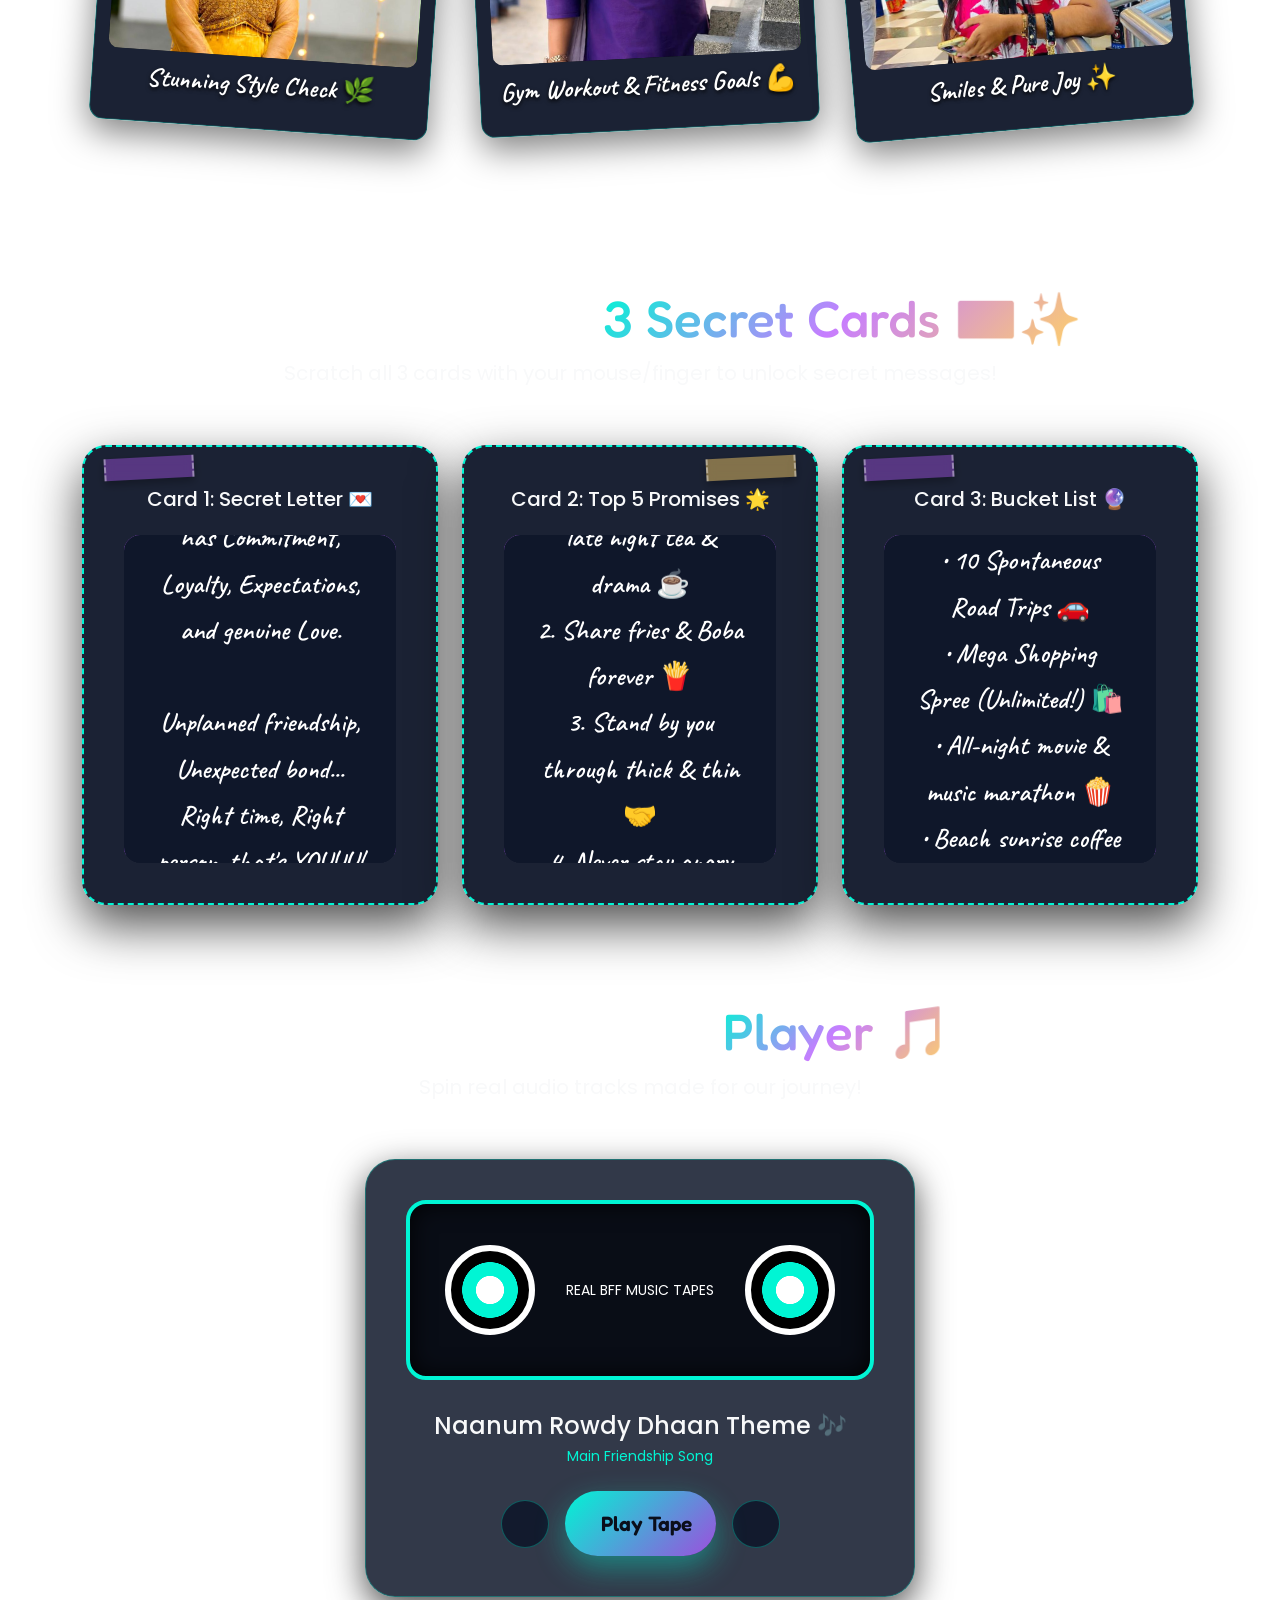
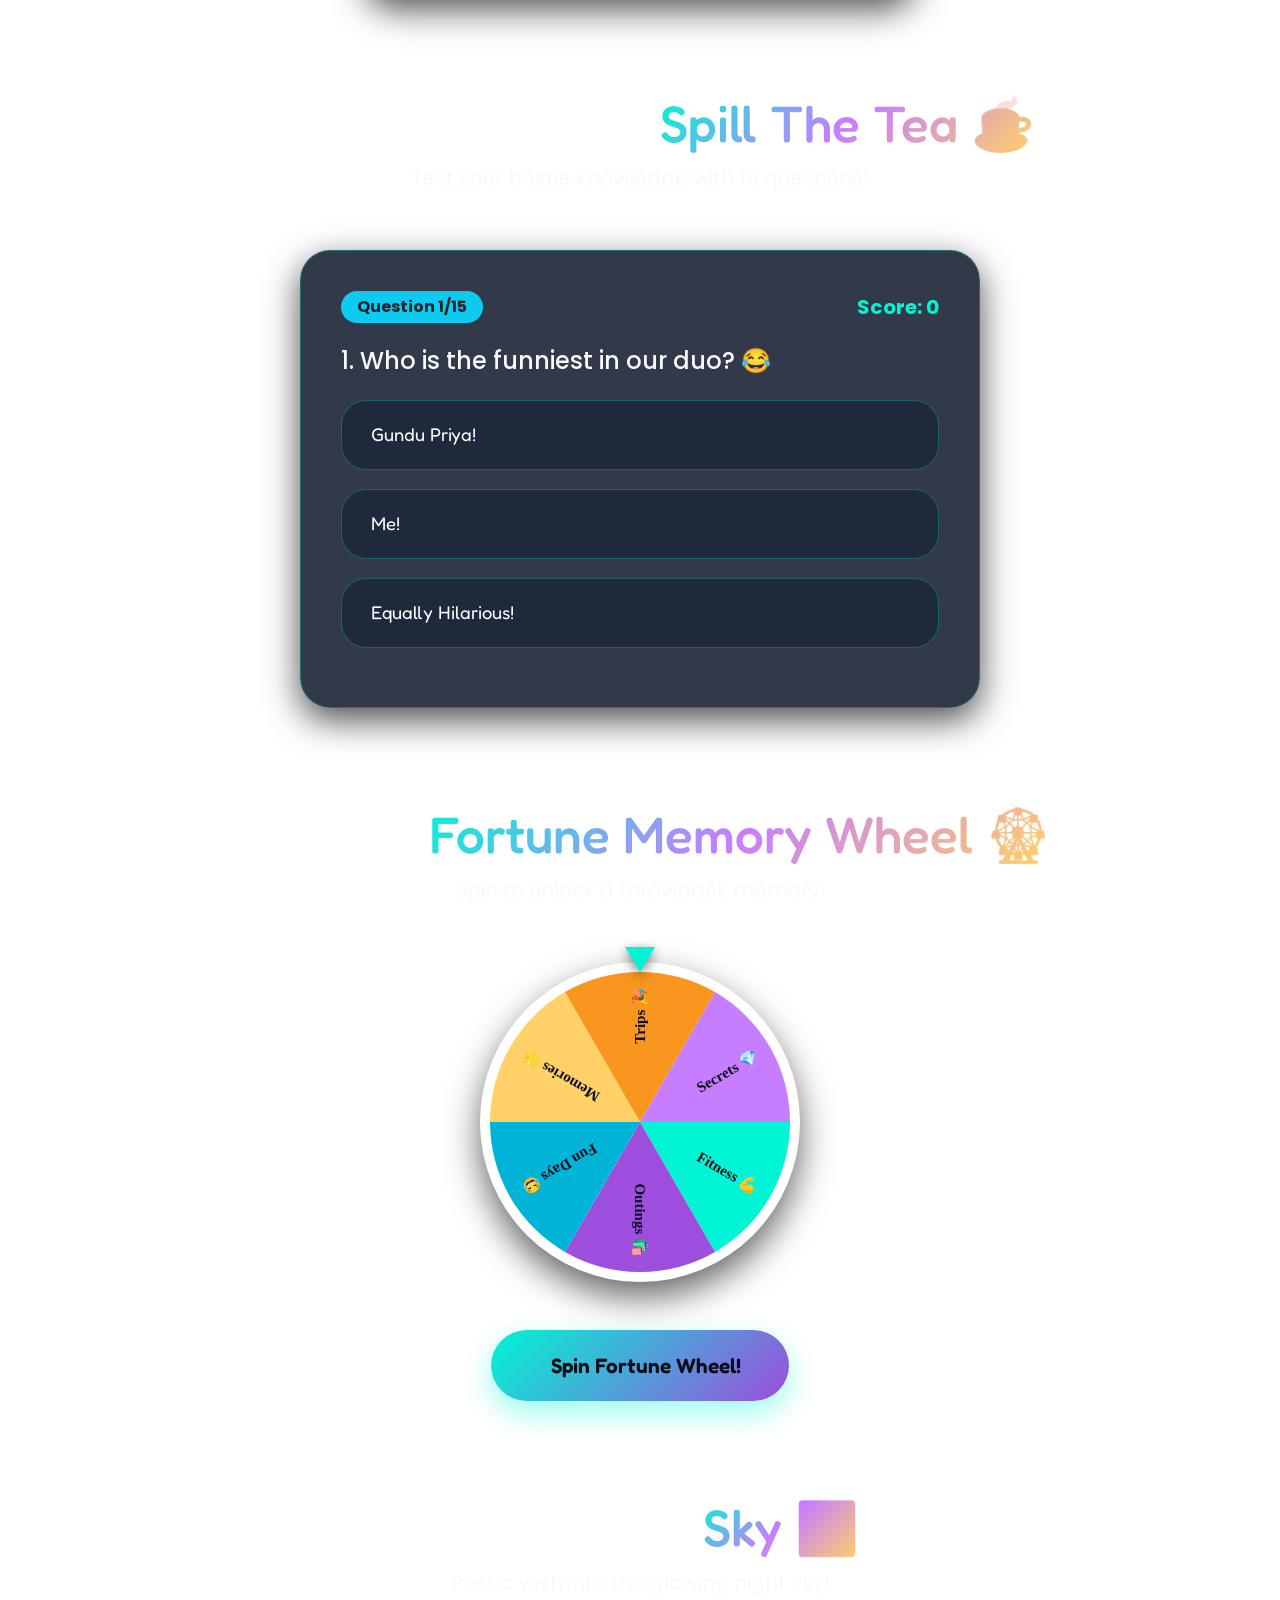
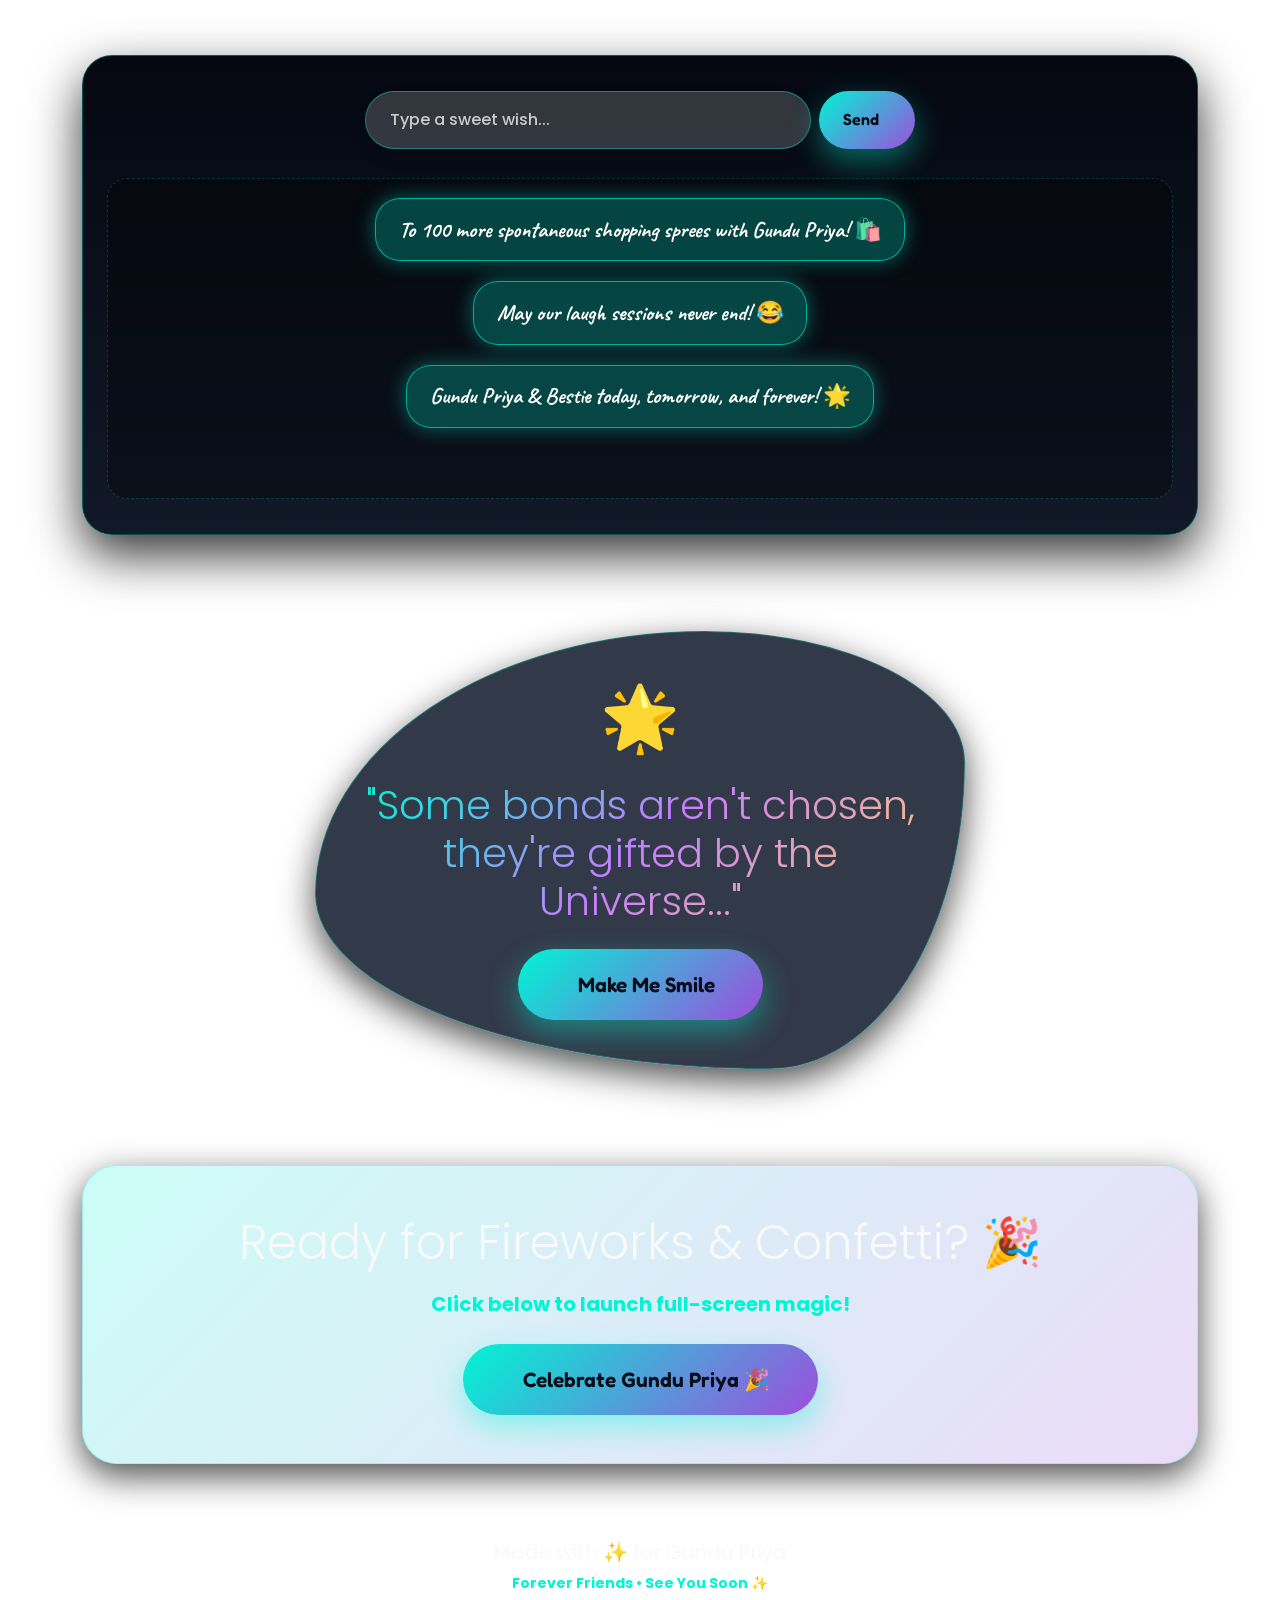
==== commit 3f076ecc: "Add 3 interactive Scratch Cards and expand Gundu Priya Quiz to 15 questions" ====
--- a/index.html
+++ b/index.html
@@ -94,7 +94,7 @@
             
             <div class="hero-tagline">"Unplanned friendship, Unexpected bond... Right time, Right person, that's YOUUU ✨"</div>
             <p class="text-light fs-5 mb-4 max-w-600">
-              Welcome to your personalized digital sanctuary! A universe of memories, songs, interactive games, and heartfelt letters.
+              Welcome to your personalized digital sanctuary! A universe of memories, songs, interactive games, and secret scratch letters.
             </p>
 
             <div class="d-flex flex-wrap gap-3 justify-content-center justify-content-lg-start">
@@ -246,30 +246,68 @@
       </div>
     </section>
 
-    <!-- INTERACTIVE SCRATCH-OFF SECRET LETTER -->
+    <!-- INTERACTIVE 3 SCRATCH-OFF SECRET CARDS -->
     <section class="py-5" id="scratch-letter">
       <div class="container">
         <div class="section-head" data-aos="fade-up">
-          <h2>Scratch & Reveal <span class="gradient-title">Secret Letter 💌</span></h2>
-          <p class="text-light fs-5">Use your mouse/finger to scratch off the glitter overlay!</p>
-        </div>
-
-        <div class="scratch-card-wrapper" data-aos="zoom-in">
-          <div class="washi-tape washi-tape-purple" style="top:10px; left:30px;"></div>
-          <div class="washi-tape washi-tape-yellow" style="top:10px; right:30px;"></div>
-
-          <h3 class="h4 font-weight-bold text-light">Scratch Here To Unfold My Secret Letter ✨</h3>
-
-          <div class="scratch-canvas-container">
-            <div class="hidden-letter-content">
-              Dearest Gundu Priya,<br><br>
-              I take Friendship very seriously. For me, it has Commitment, Loyalty, Expectations, and genuine Love.<br><br>
-              I don't call someone a friend until I genuinely feel love for that person.<br><br>
-              Unplanned friendship, Unexpected bond... Right time, Right person, that's YOUUU!<br><br>
-              Some bonds aren't chosen, they're gifted by the Universe... ✨<br><br>
-              Forever & Always Your Best Friend ❤️
-            </div>
-            <canvas id="scratch-canvas"></canvas>
+          <h2>Scratch & Reveal <span class="gradient-title">3 Secret Cards 💌✨</span></h2>
+          <p class="text-light fs-5">Scratch all 3 cards with your mouse/finger to unlock secret messages!</p>
+        </div>
+
+        <div class="row g-4 justify-content-center">
+          <!-- Scratch Card 1: Secret Letter -->
+          <div class="col-lg-4 col-md-6" data-aos="zoom-in" data-aos-delay="100">
+            <div class="scratch-card-wrapper h-100">
+              <div class="washi-tape washi-tape-purple" style="top:10px; left:20px;"></div>
+              <h3 class="h5 font-weight-bold text-light mb-2">Card 1: Secret Letter 💌</h3>
+              <div class="scratch-canvas-container">
+                <div class="hidden-letter-content">
+                  Dearest Gundu Priya,<br><br>
+                  I take Friendship very seriously. For me, it has Commitment, Loyalty, Expectations, and genuine Love.<br><br>
+                  Unplanned friendship, Unexpected bond... Right time, Right person, that's YOUUU!<br><br>
+                  Some bonds aren't chosen, they're gifted by the Universe... ✨
+                </div>
+                <canvas id="scratch-canvas-1"></canvas>
+              </div>
+            </div>
+          </div>
+
+          <!-- Scratch Card 2: 5 Sacred Friendship Promises -->
+          <div class="col-lg-4 col-md-6" data-aos="zoom-in" data-aos-delay="200">
+            <div class="scratch-card-wrapper h-100">
+              <div class="washi-tape washi-tape-yellow" style="top:10px; right:20px;"></div>
+              <h3 class="h5 font-weight-bold text-light mb-2">Card 2: Top 5 Promises 🌟</h3>
+              <div class="scratch-canvas-container">
+                <div class="hidden-letter-content">
+                  ✨ Our Top 5 BFF Promises ✨<br><br>
+                  1. Always listen to late night tea & drama ☕<br>
+                  2. Share fries & Boba forever 🍟<br>
+                  3. Stand by you through thick & thin 🤝<br>
+                  4. Never stay angry for more than 5 mins 😤<br>
+                  5. Best friends for a lifetime! ❤️
+                </div>
+                <canvas id="scratch-canvas-2"></canvas>
+              </div>
+            </div>
+          </div>
+
+          <!-- Scratch Card 3: Bucket List & Secret Wishes -->
+          <div class="col-lg-4 col-md-6" data-aos="zoom-in" data-aos-delay="300">
+            <div class="scratch-card-wrapper h-100">
+              <div class="washi-tape washi-tape-purple" style="top:10px; left:20px;"></div>
+              <h3 class="h5 font-weight-bold text-light mb-2">Card 3: Bucket List 🔮</h3>
+              <div class="scratch-canvas-container">
+                <div class="hidden-letter-content">
+                  🚀 Our Upcoming Bucket List 🚀<br><br>
+                  • 10 Spontaneous Road Trips 🚗<br>
+                  • Mega Shopping Spree (Unlimited!) 🛍️<br>
+                  • All-night movie & music marathon 🍿<br>
+                  • Beach sunrise coffee & laughs 🌅<br>
+                  • Infinite memories together! ✨
+                </div>
+                <canvas id="scratch-canvas-3"></canvas>
+              </div>
+            </div>
           </div>
         </div>
       </div>
@@ -305,17 +343,17 @@
       </div>
     </section>
 
-    <!-- SPEECH BUBBLE QUIZ CARDS -->
+    <!-- SPEECH BUBBLE QUIZ CARDS (15 QUESTIONS TOTAL!) -->
     <section class="py-5" id="quiz">
       <div class="container">
         <div class="section-head" data-aos="fade-up">
           <h2>Gundu Priya Quiz <span class="gradient-title">Spill The Tea ☕</span></h2>
-          <p class="text-light fs-5">Let's test our bestie secrets!</p>
+          <p class="text-light fs-5">Test your bestie knowledge with 15 questions!</p>
         </div>
 
         <div class="speech-quiz-card" data-aos="zoom-in">
           <div class="d-flex justify-content-between align-items-center mb-4">
-            <span class="badge bg-info text-dark px-3 py-2 rounded-pill fs-6" id="quizProgress">Question 1/4</span>
+            <span class="badge bg-info text-dark px-3 py-2 rounded-pill fs-6" id="quizProgress">Question 1/15</span>
             <span class="fw-bold fs-5 text-cyan" id="quizScore">Score: 0</span>
           </div>
 
--- a/css/styles.css
+++ b/css/styles.css
@@ -238,8 +238,8 @@
 }
 
 .sound-toggle-btn {
-  width: 48px;
-  height: 48px;
+  width: 44px;
+  height: 44px;
   border-radius: 50%;
   border: 2px solid var(--primary-cyan);
   background: rgba(15, 23, 42, 0.95);
@@ -247,7 +247,7 @@
   display: flex;
   align-items: center;
   justify-content: center;
-  font-size: 1.3rem;
+  font-size: 1.2rem;
   cursor: pointer;
   transition: all 0.3s ease;
   backdrop-filter: blur(12px);
@@ -839,14 +839,14 @@
 }
 
 /* --------------------------------------------------------------------------
-   11. Wish Sky & Floating Lanterns
+   11. Wish Sky & Floating Lanterns (MOBILE PERFECT FIT)
    -------------------------------------------------------------------------- */
 .wish-sky-container {
   min-height: 480px;
   position: relative;
   border-radius: 30px;
   background: linear-gradient(180deg, #050811 0%, #111827 100%);
-  padding: 2.5rem;
+  padding: 2.2rem 1.5rem;
   color: #fff;
   overflow: hidden;
   box-shadow: 0 20px 50px rgba(0,0,0,0.8);
@@ -858,7 +858,8 @@
 .wish-form-wrapper {
   position: relative;
   z-index: 20;
-  margin-bottom: 2rem;
+  margin-bottom: 1.8rem;
+  width: 100%;
 }
 
 .wish-input-box {
@@ -875,17 +876,26 @@
 .lanterns-sky-area {
   position: relative;
   flex: 1;
-  min-height: 300px;
+  min-height: 280px;
   width: 100%;
   overflow: hidden;
   z-index: 5;
   border-radius: 20px;
   background: rgba(0, 0, 0, 0.3);
   border: 1px dashed rgba(0, 245, 212, 0.2);
+  padding: 15px;
+  display: flex;
+  flex-direction: column;
+  align-items: center;
+  justify-content: flex-start;
+  gap: 12px;
 }
 
 .wish-lantern {
-  position: absolute;
+  position: relative;
+  display: inline-block;
+  max-width: 92%;
+  width: auto;
   padding: 0.8rem 1.4rem;
   background: rgba(0, 245, 212, 0.25);
   backdrop-filter: blur(8px);
@@ -895,15 +905,19 @@
   font-size: 1.4rem;
   color: #ffffff !important;
   font-weight: 700;
-  box-shadow: 0 0 20px rgba(0, 245, 212, 0.5);
+  box-shadow: 0 0 20px rgba(0, 245, 212, 0.4);
   animation: floatUp 7s ease-in-out infinite alternate;
-  white-space: nowrap;
-  pointer-events: none;
+  white-space: normal;
+  word-wrap: break-word;
+  word-break: break-word;
+  text-align: center;
+  margin: 4px auto;
+  box-sizing: border-box;
 }
 
 @keyframes floatUp {
-  0% { transform: translateY(20px) scale(0.95); opacity: 0.8; }
-  100% { transform: translateY(-30px) scale(1.05); opacity: 1; }
+  0% { transform: translateY(6px) scale(0.97); opacity: 0.85; }
+  100% { transform: translateY(-8px) scale(1.03); opacity: 1; }
 }
 
 /* Lightbox Modal */
@@ -969,8 +983,20 @@
     text-align: center !important;
   }
 
+  header {
+    top: 8px !important;
+    right: 8px !important;
+    padding: 8px !important;
+  }
+
+  .sound-toggle-btn {
+    width: 38px !important;
+    height: 38px !important;
+    font-size: 1rem !important;
+  }
+
   .hero-island {
-    padding: 80px 15px 40px !important;
+    padding: 70px 15px 40px !important;
   }
 
   .hero-title {
@@ -1030,6 +1056,22 @@
   .wish-form-wrapper form {
     flex-direction: column !important;
     align-items: center !important;
+    width: 100% !important;
+  }
+
+  .wish-sky-container {
+    padding: 1.5rem 1rem !important;
+  }
+
+  .lanterns-sky-area {
+    min-height: 260px !important;
+    padding: 10px !important;
+  }
+
+  .wish-lantern {
+    max-width: 98% !important;
+    font-size: 1.25rem !important;
+    padding: 0.6rem 1rem !important;
   }
 }
 
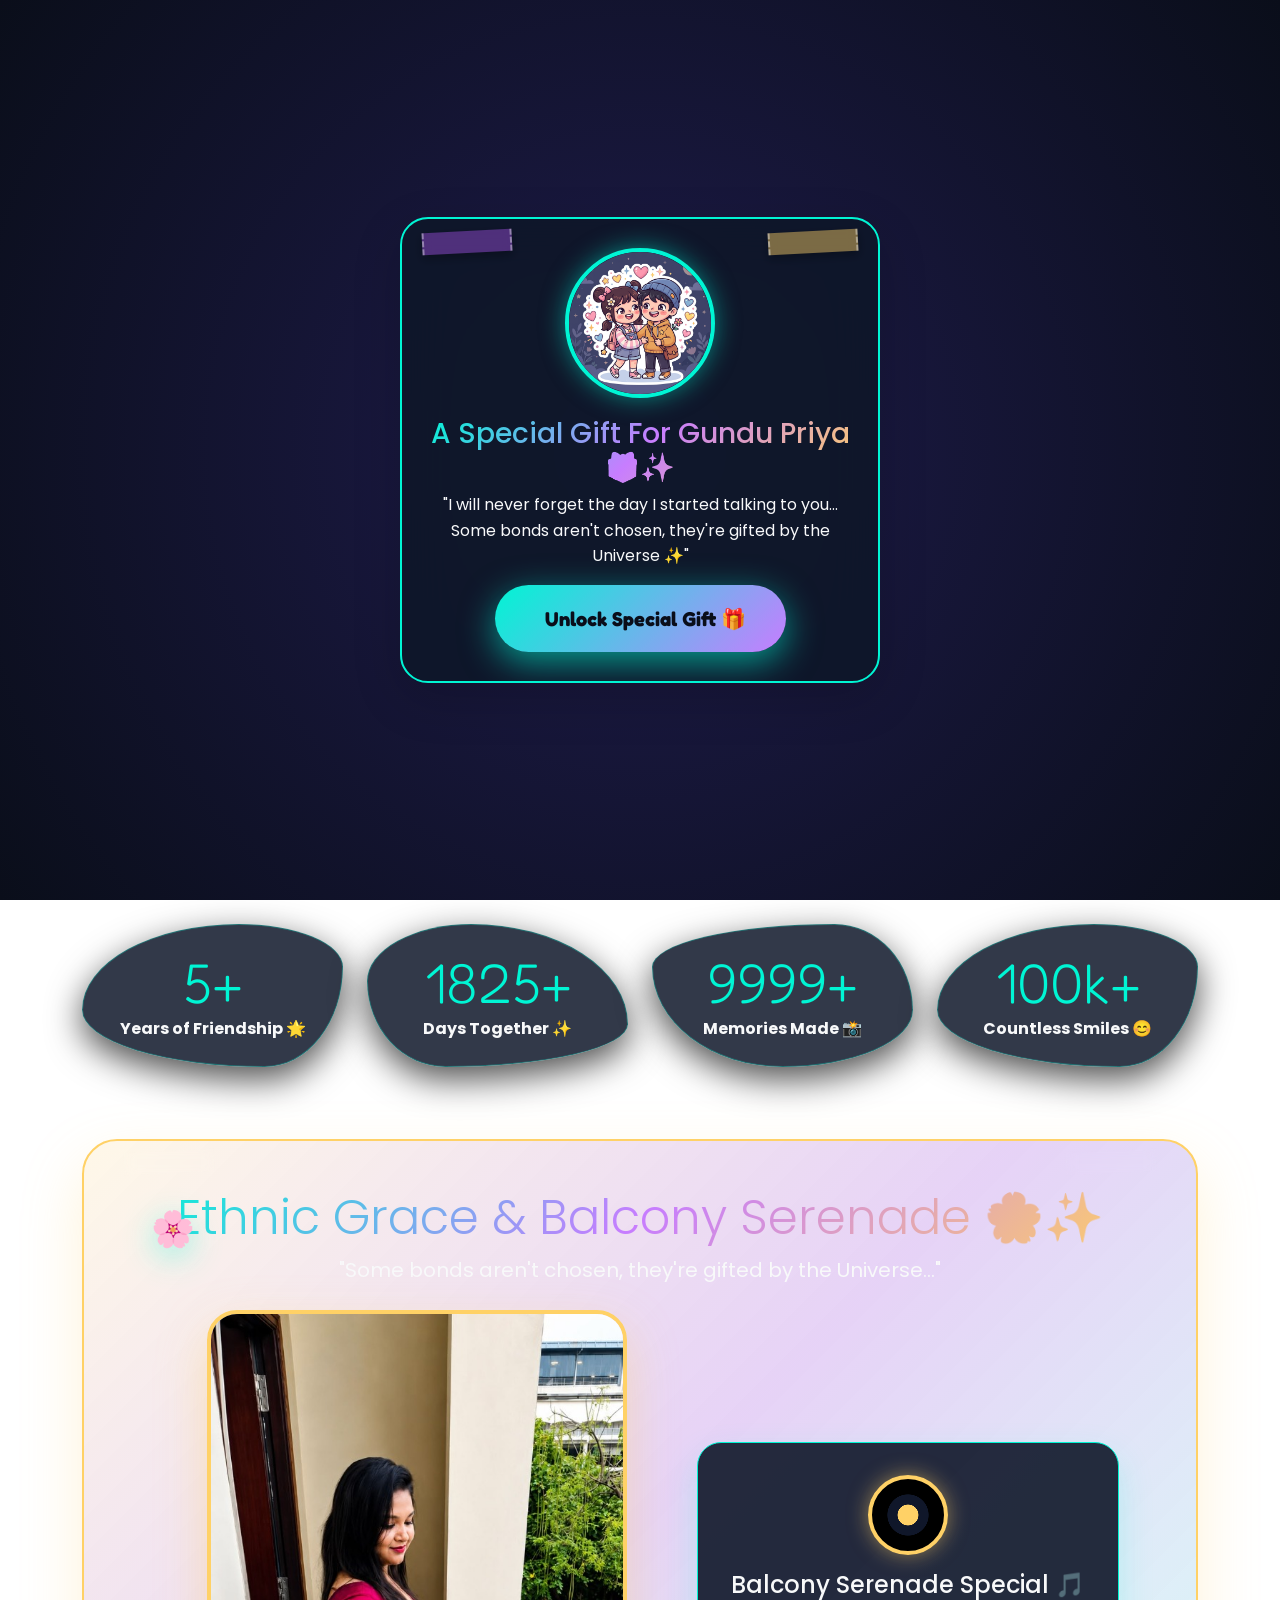
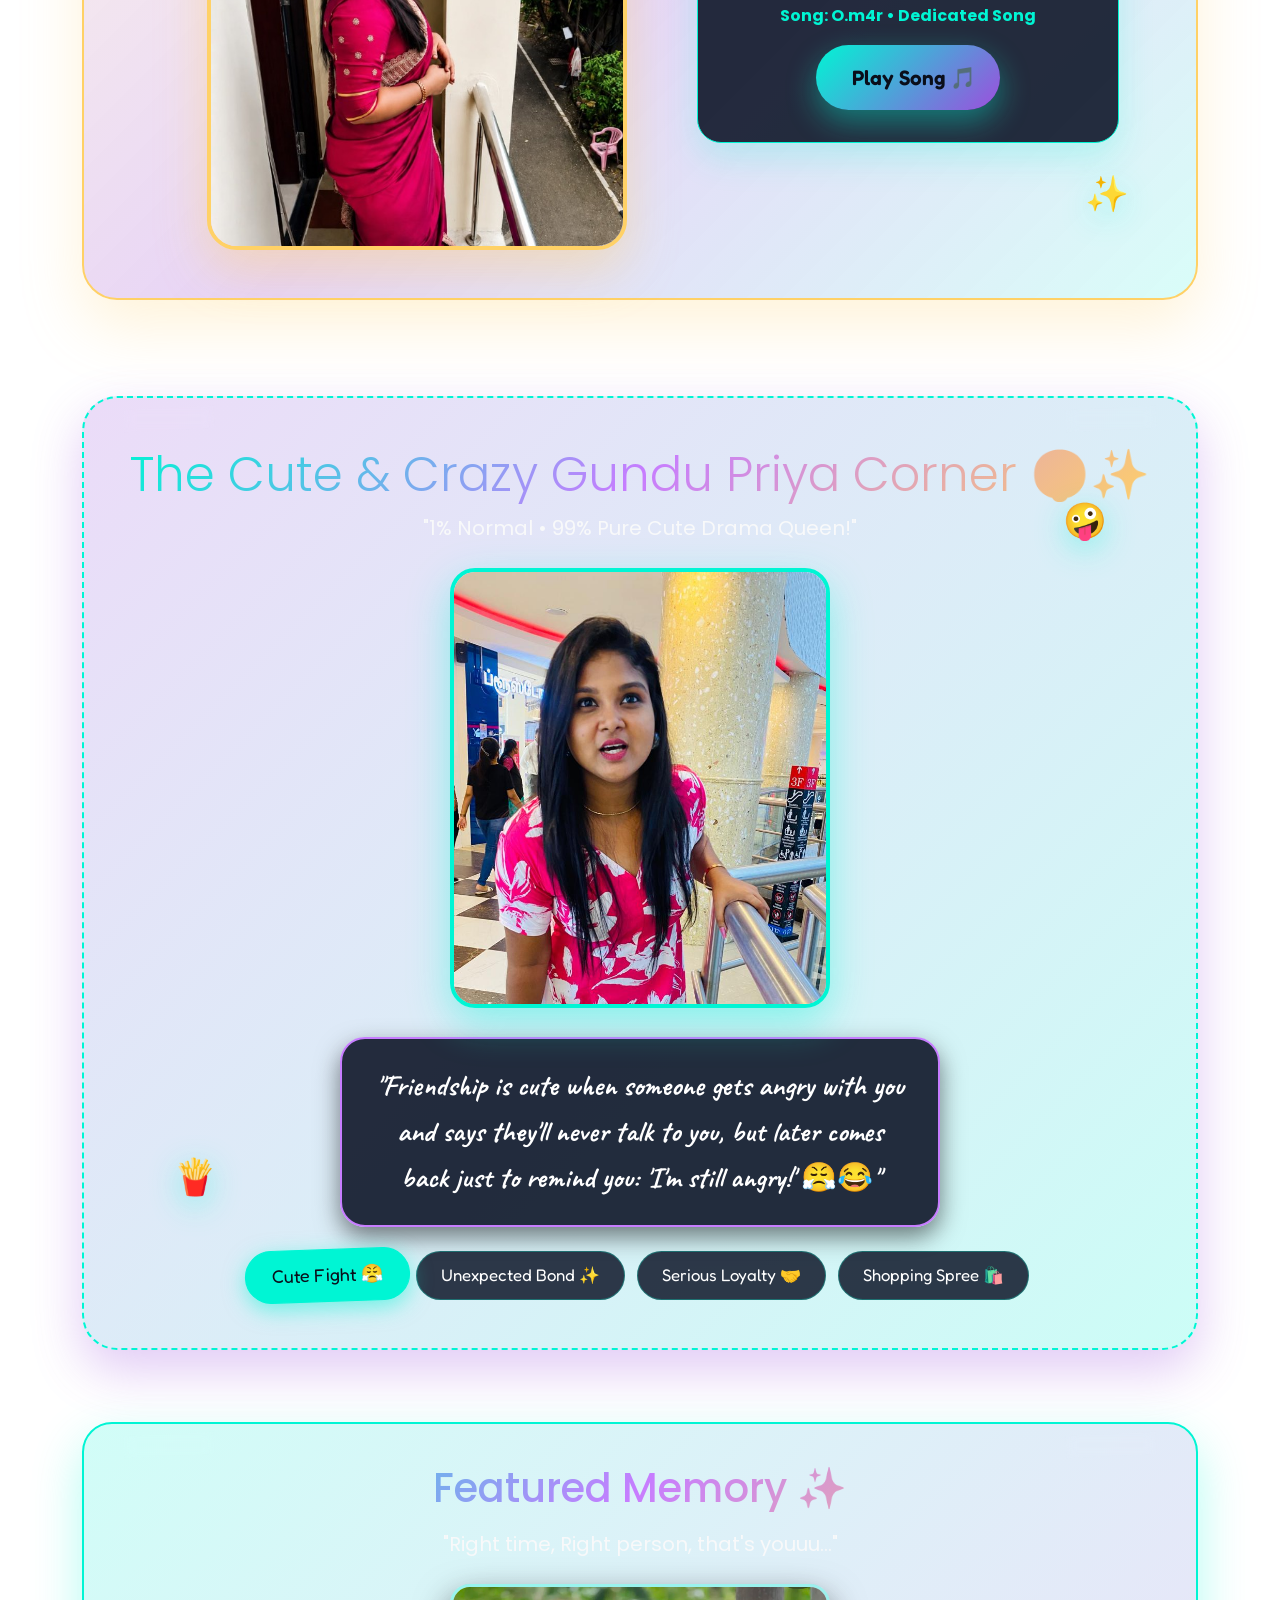
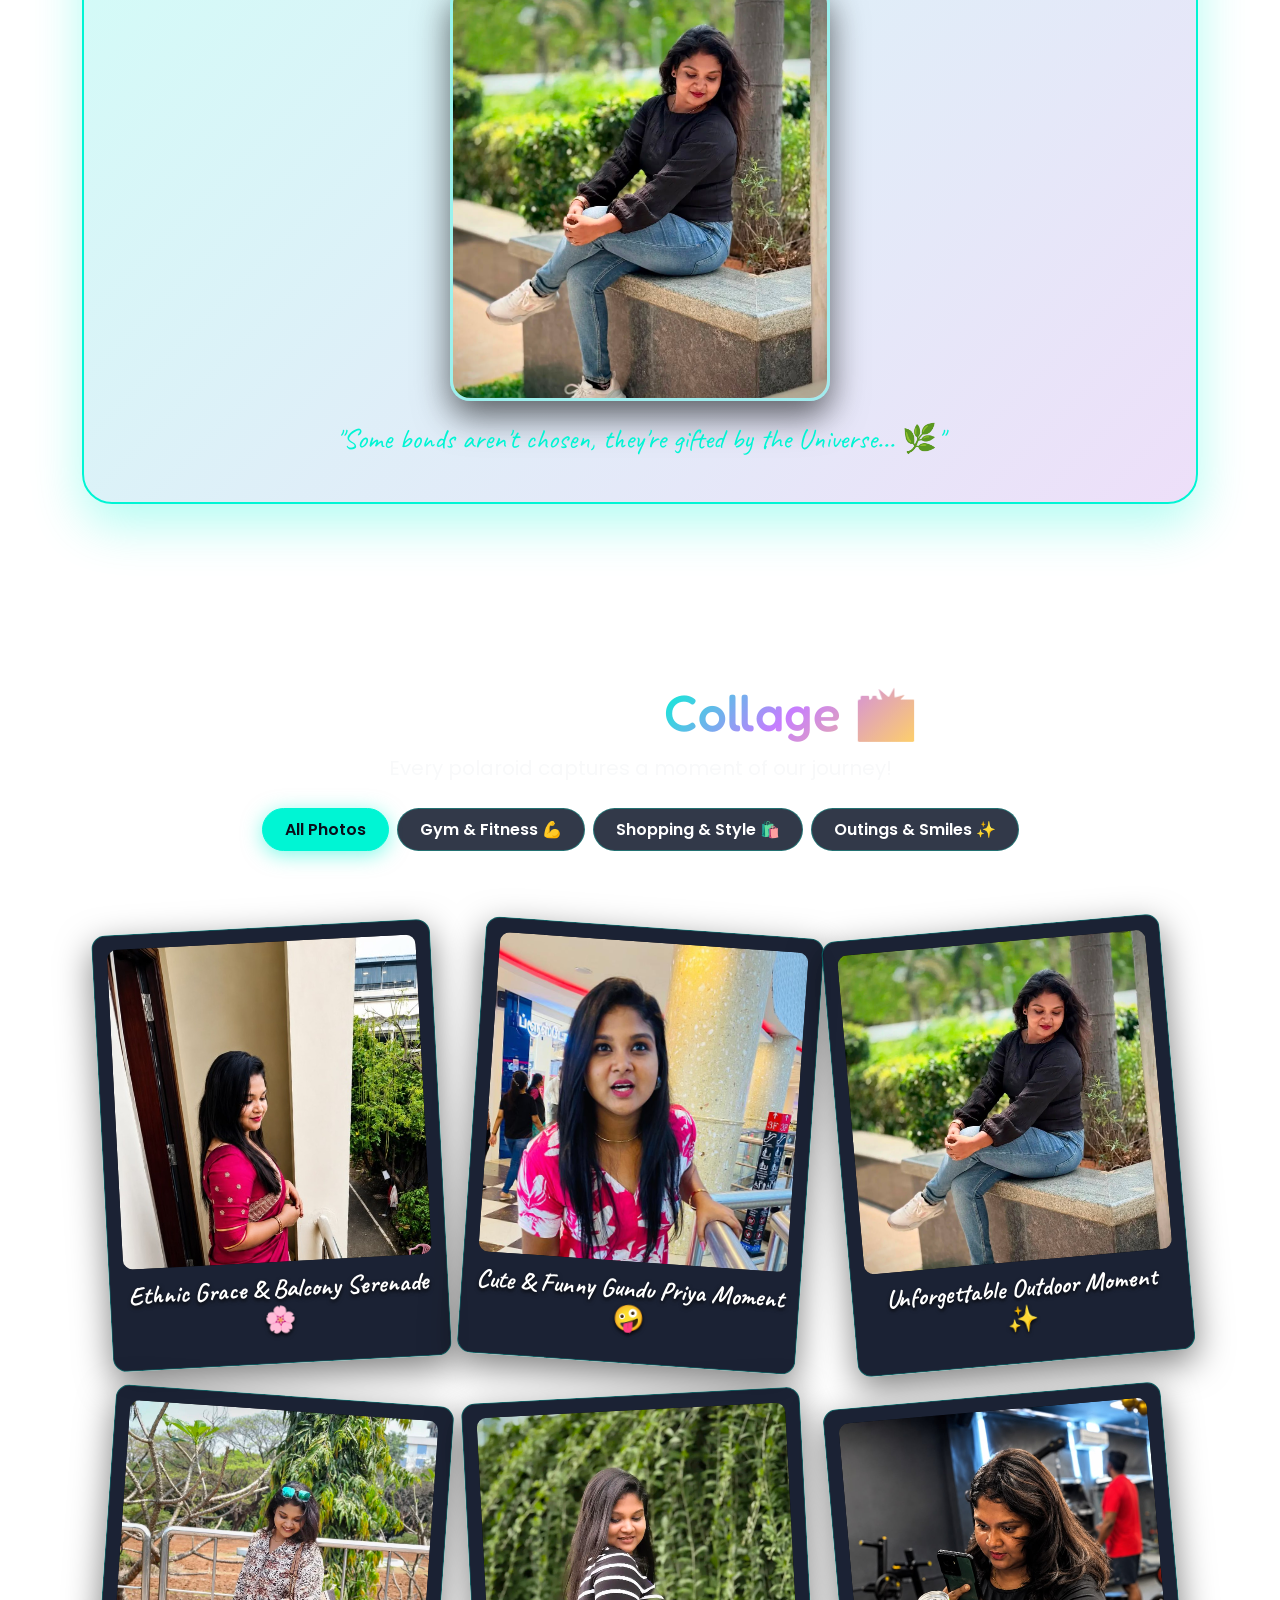
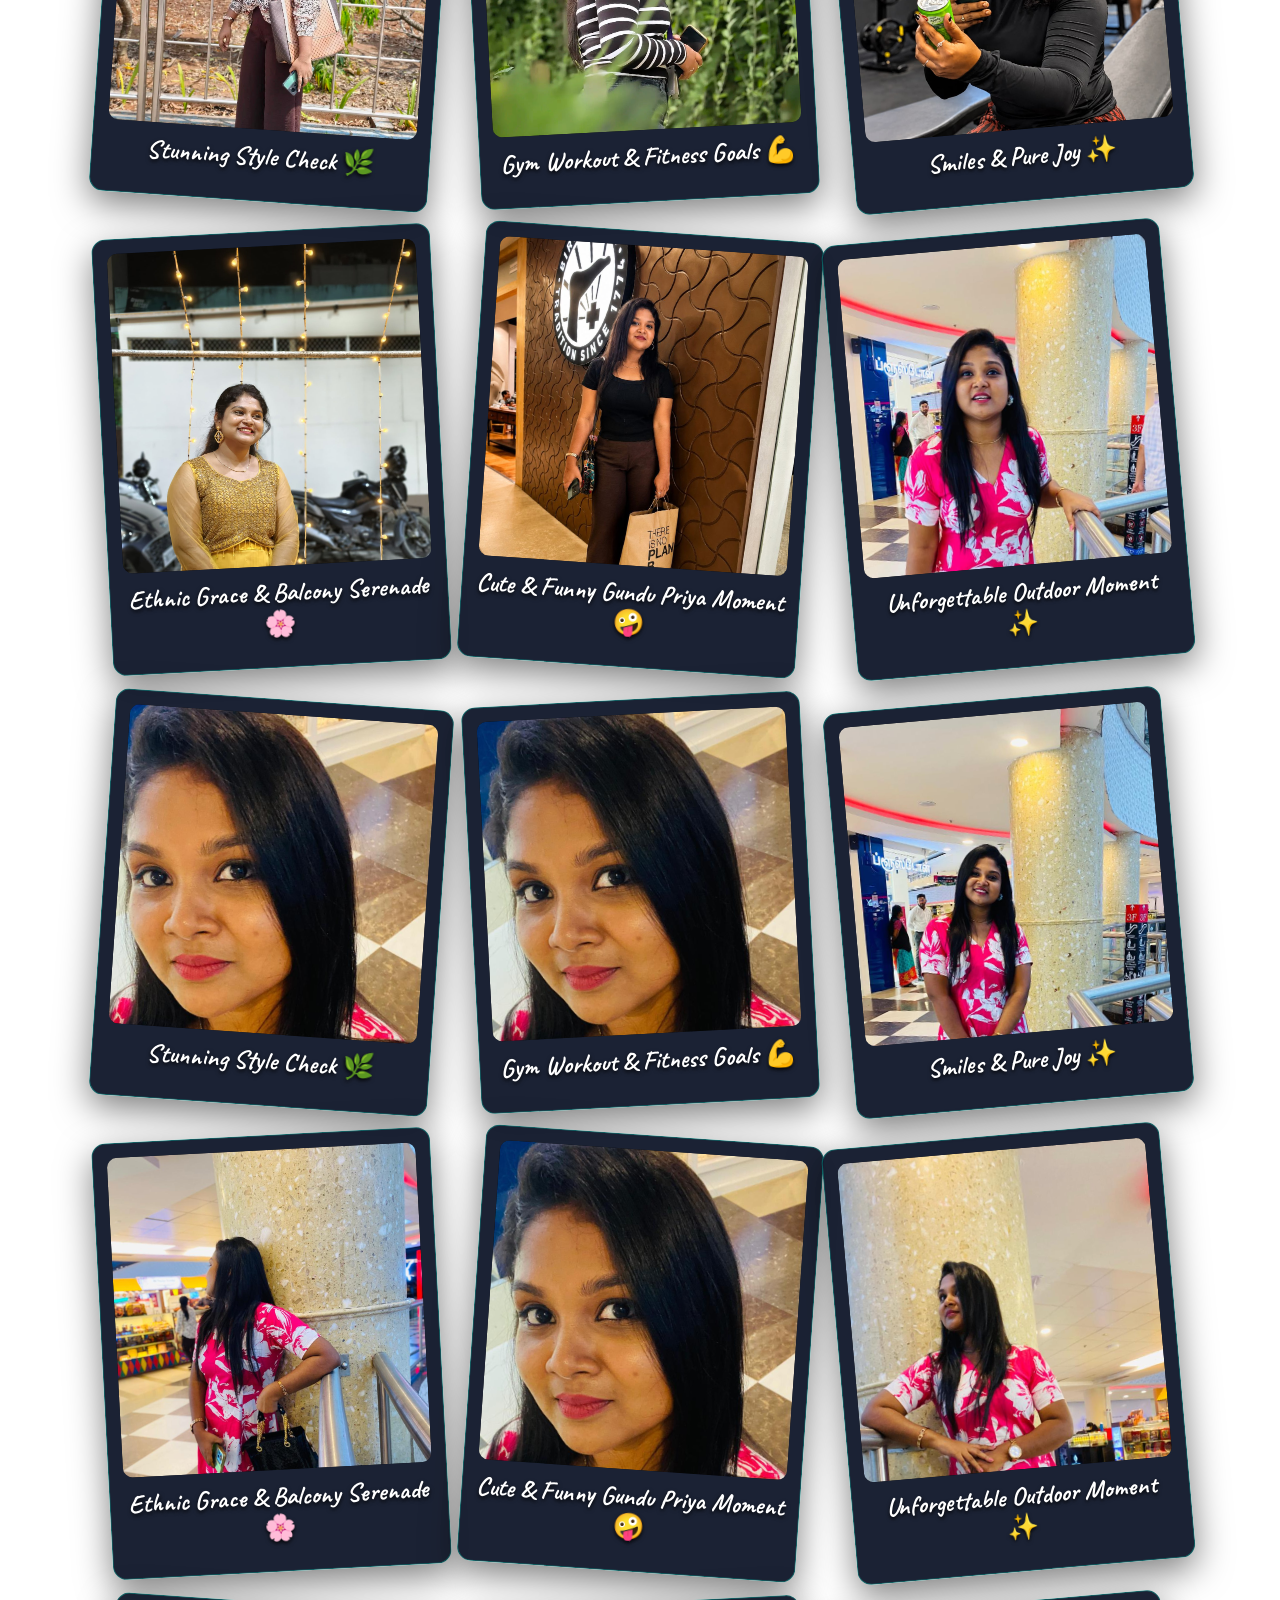
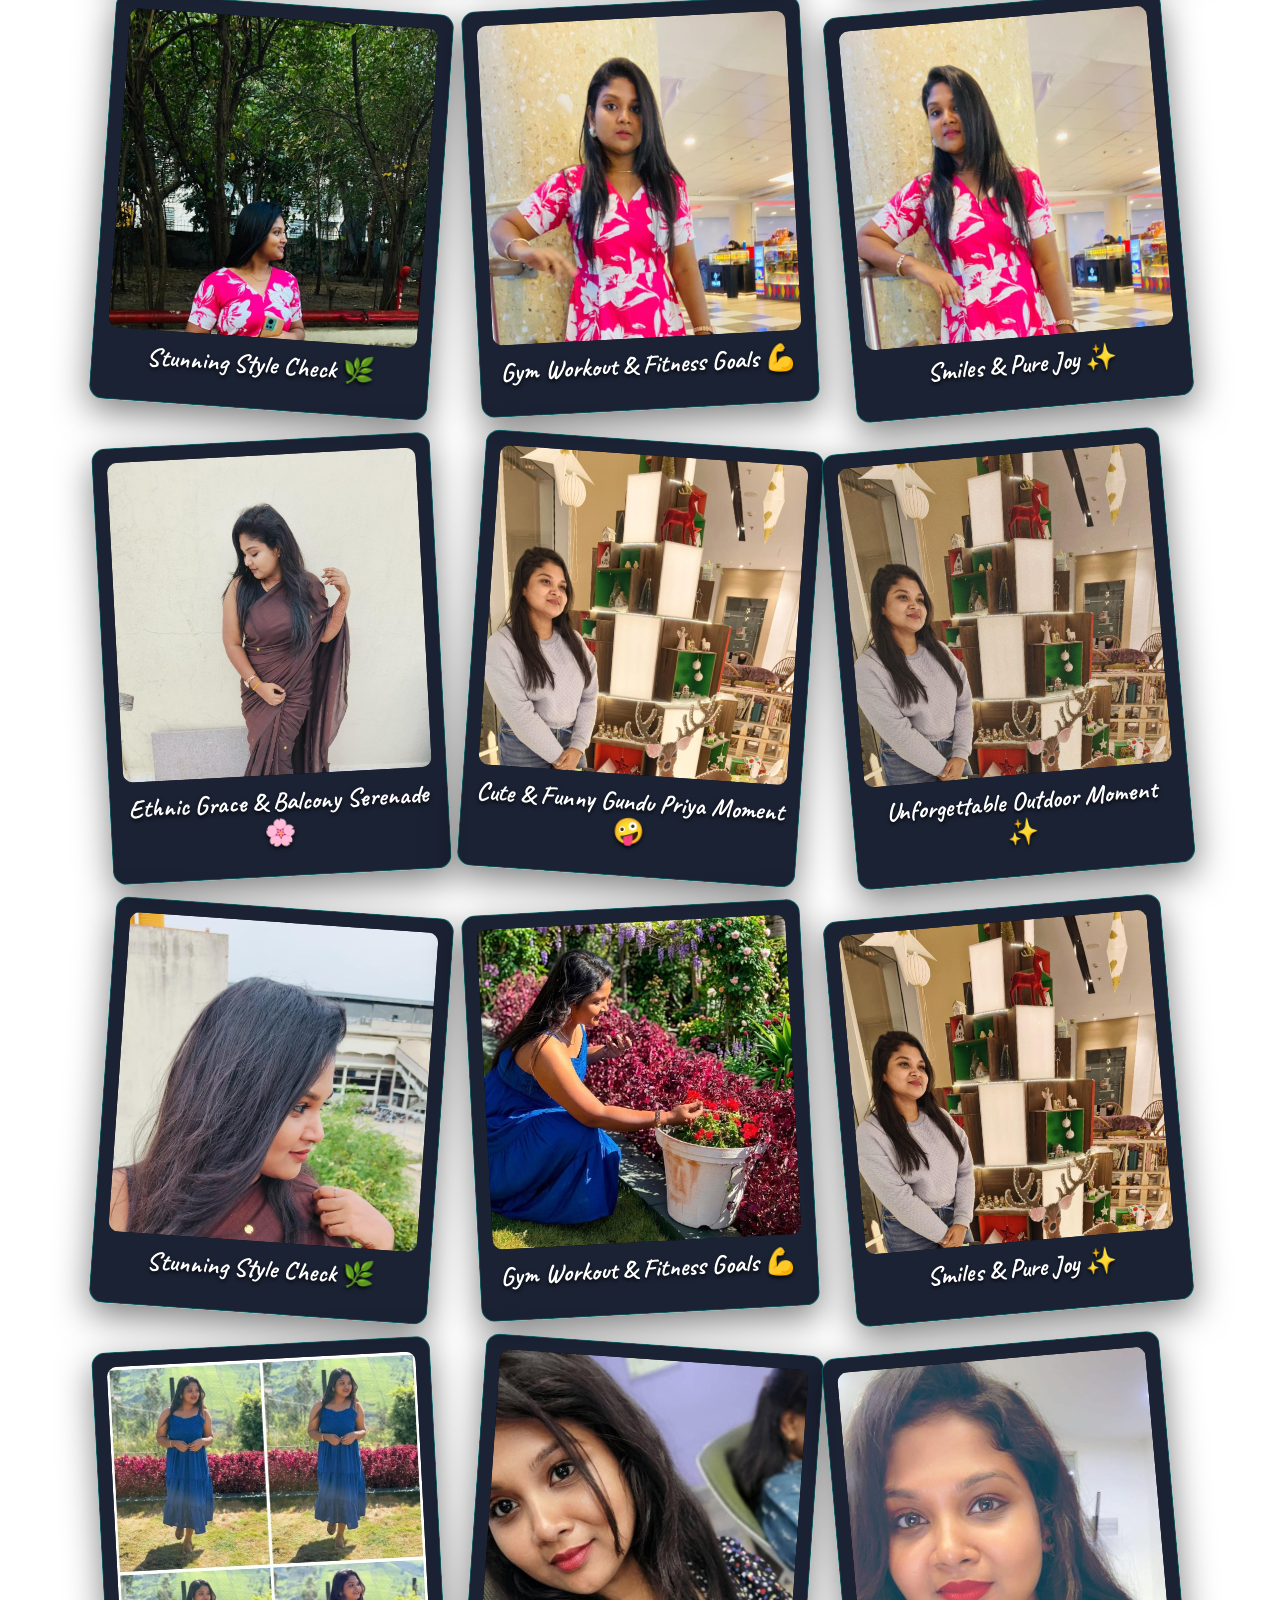
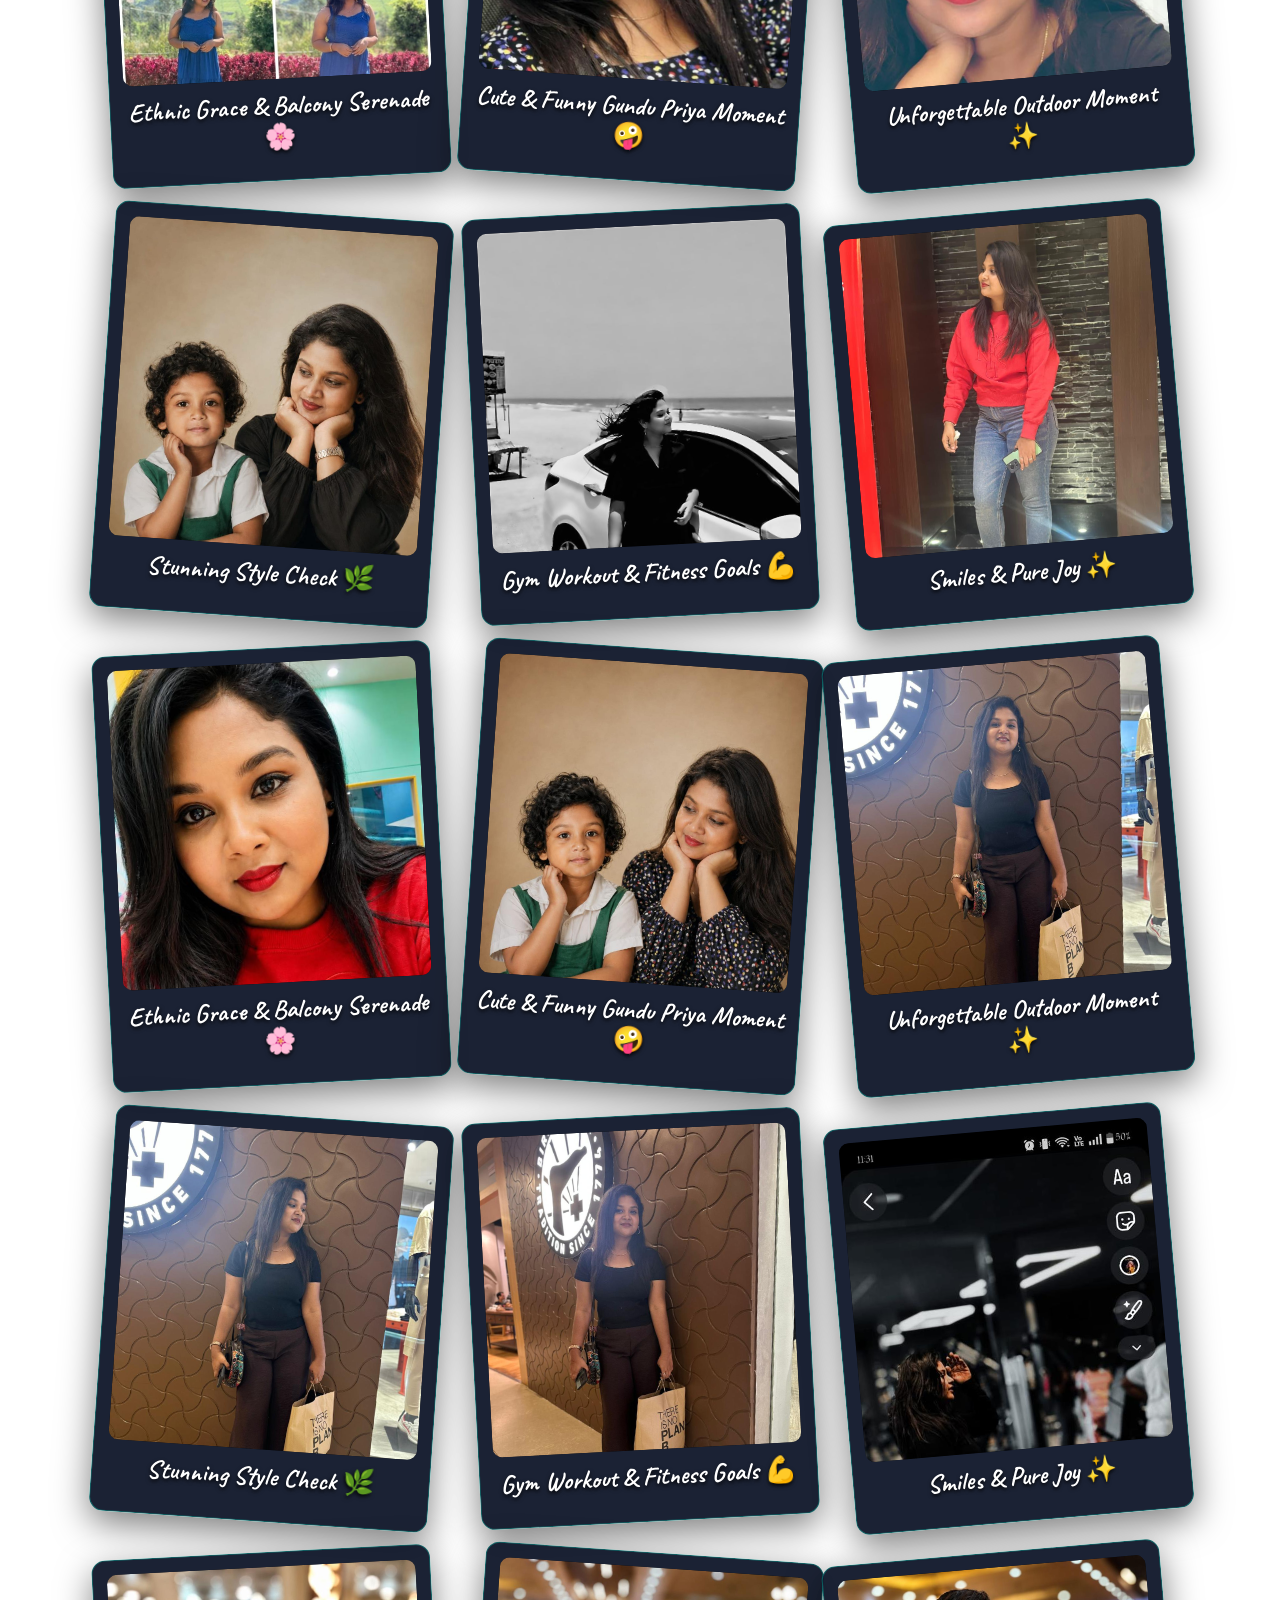
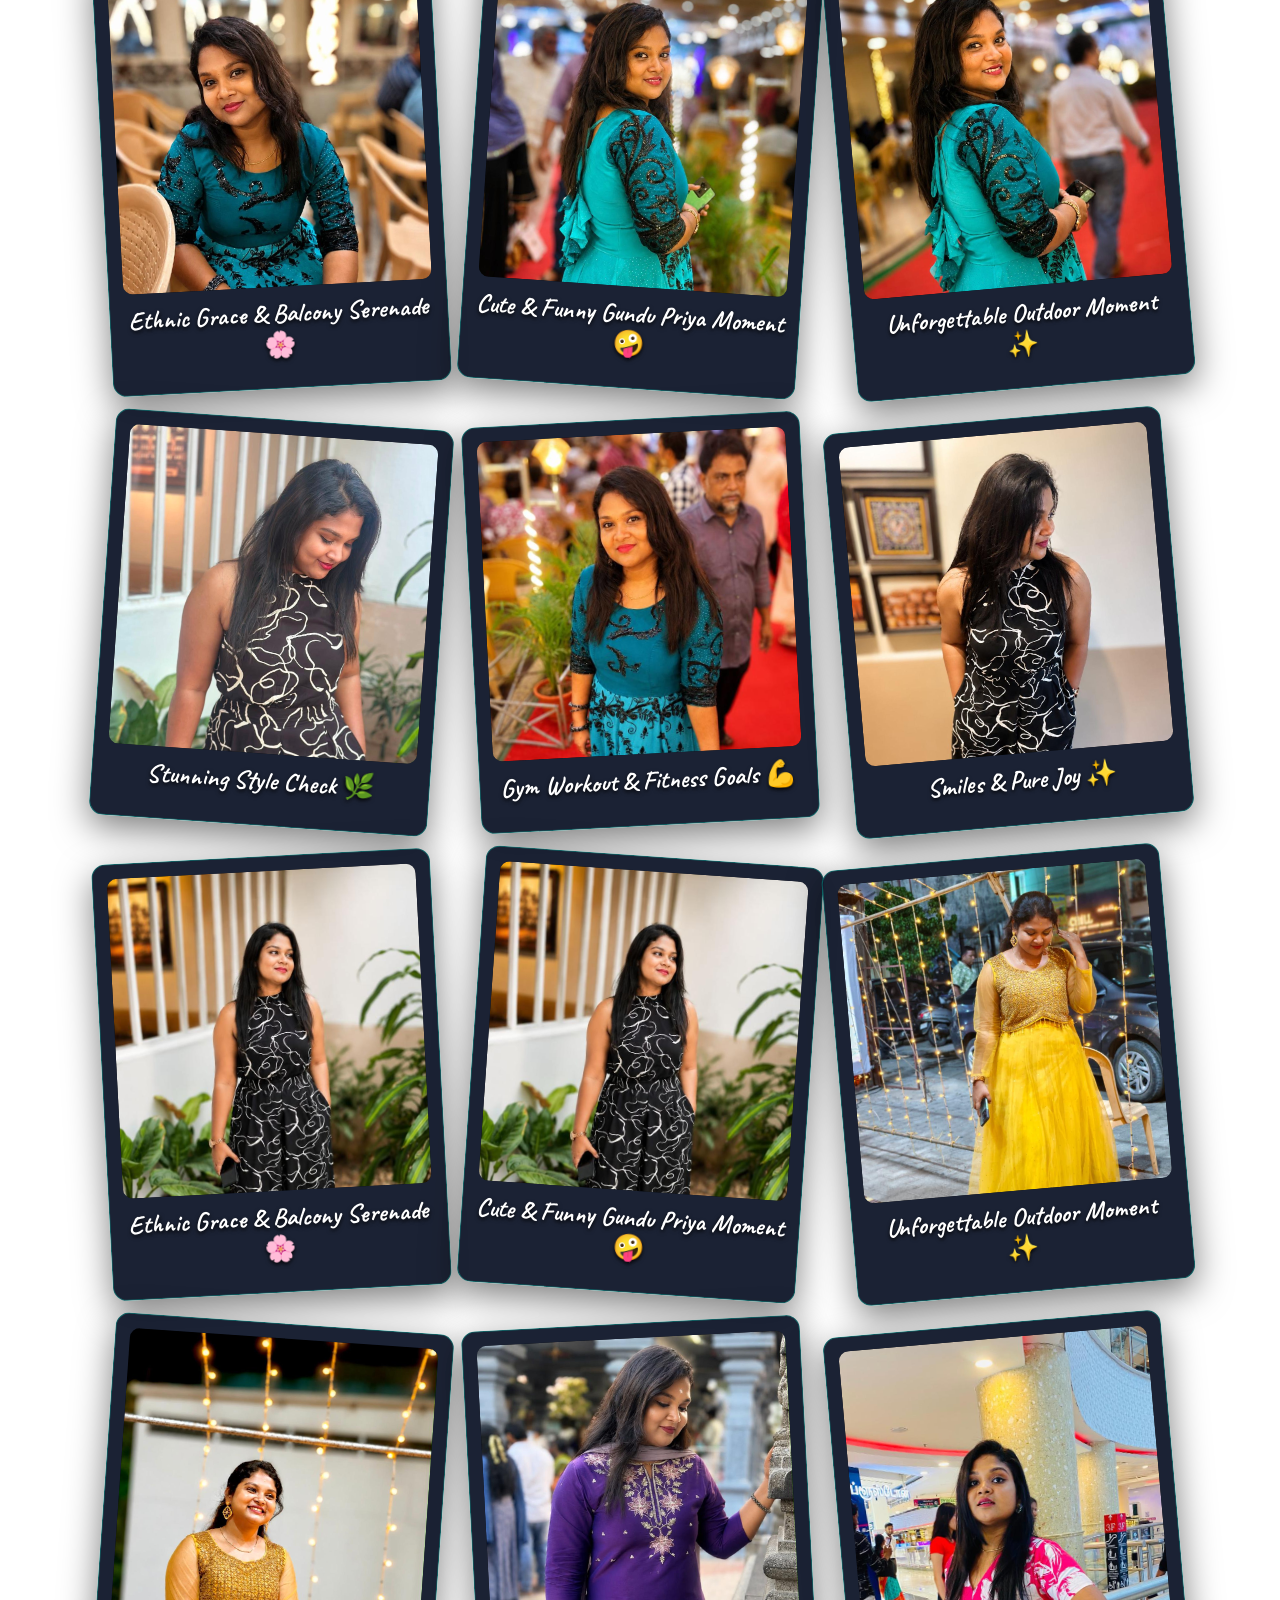
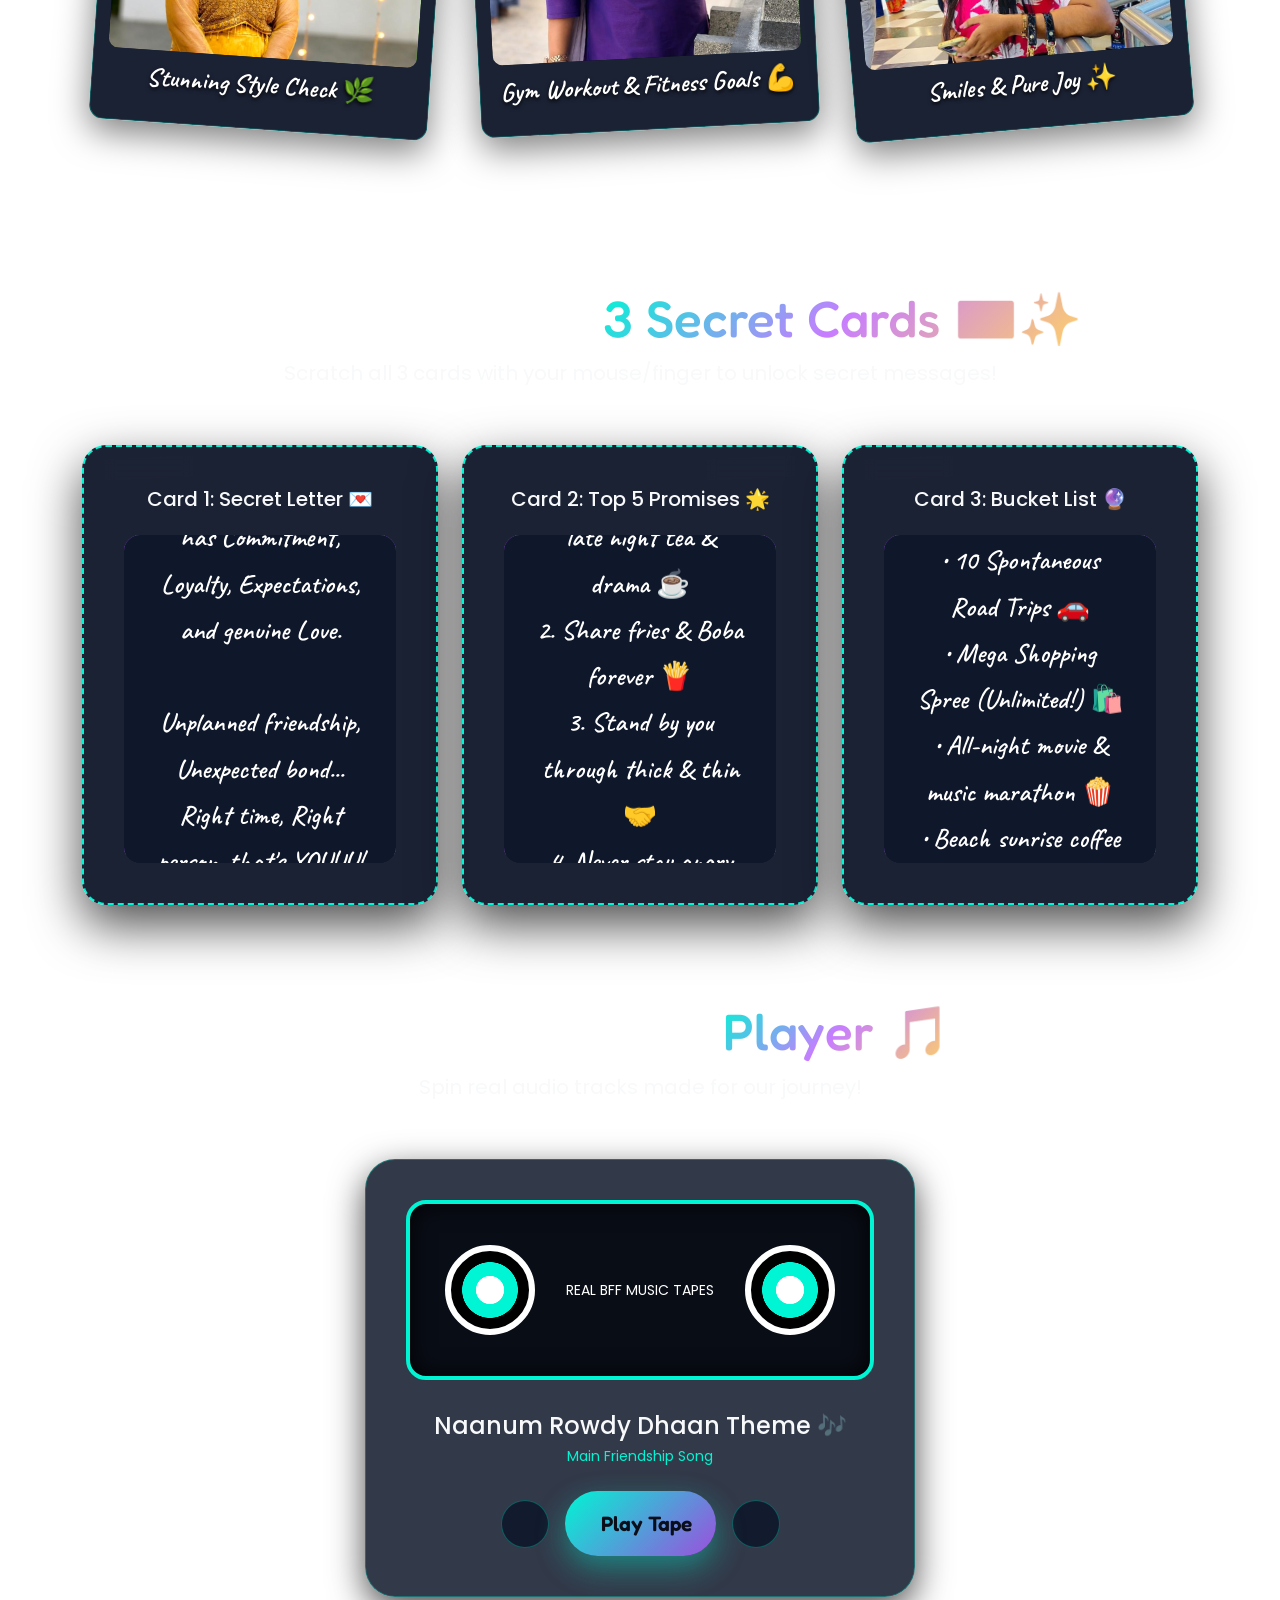
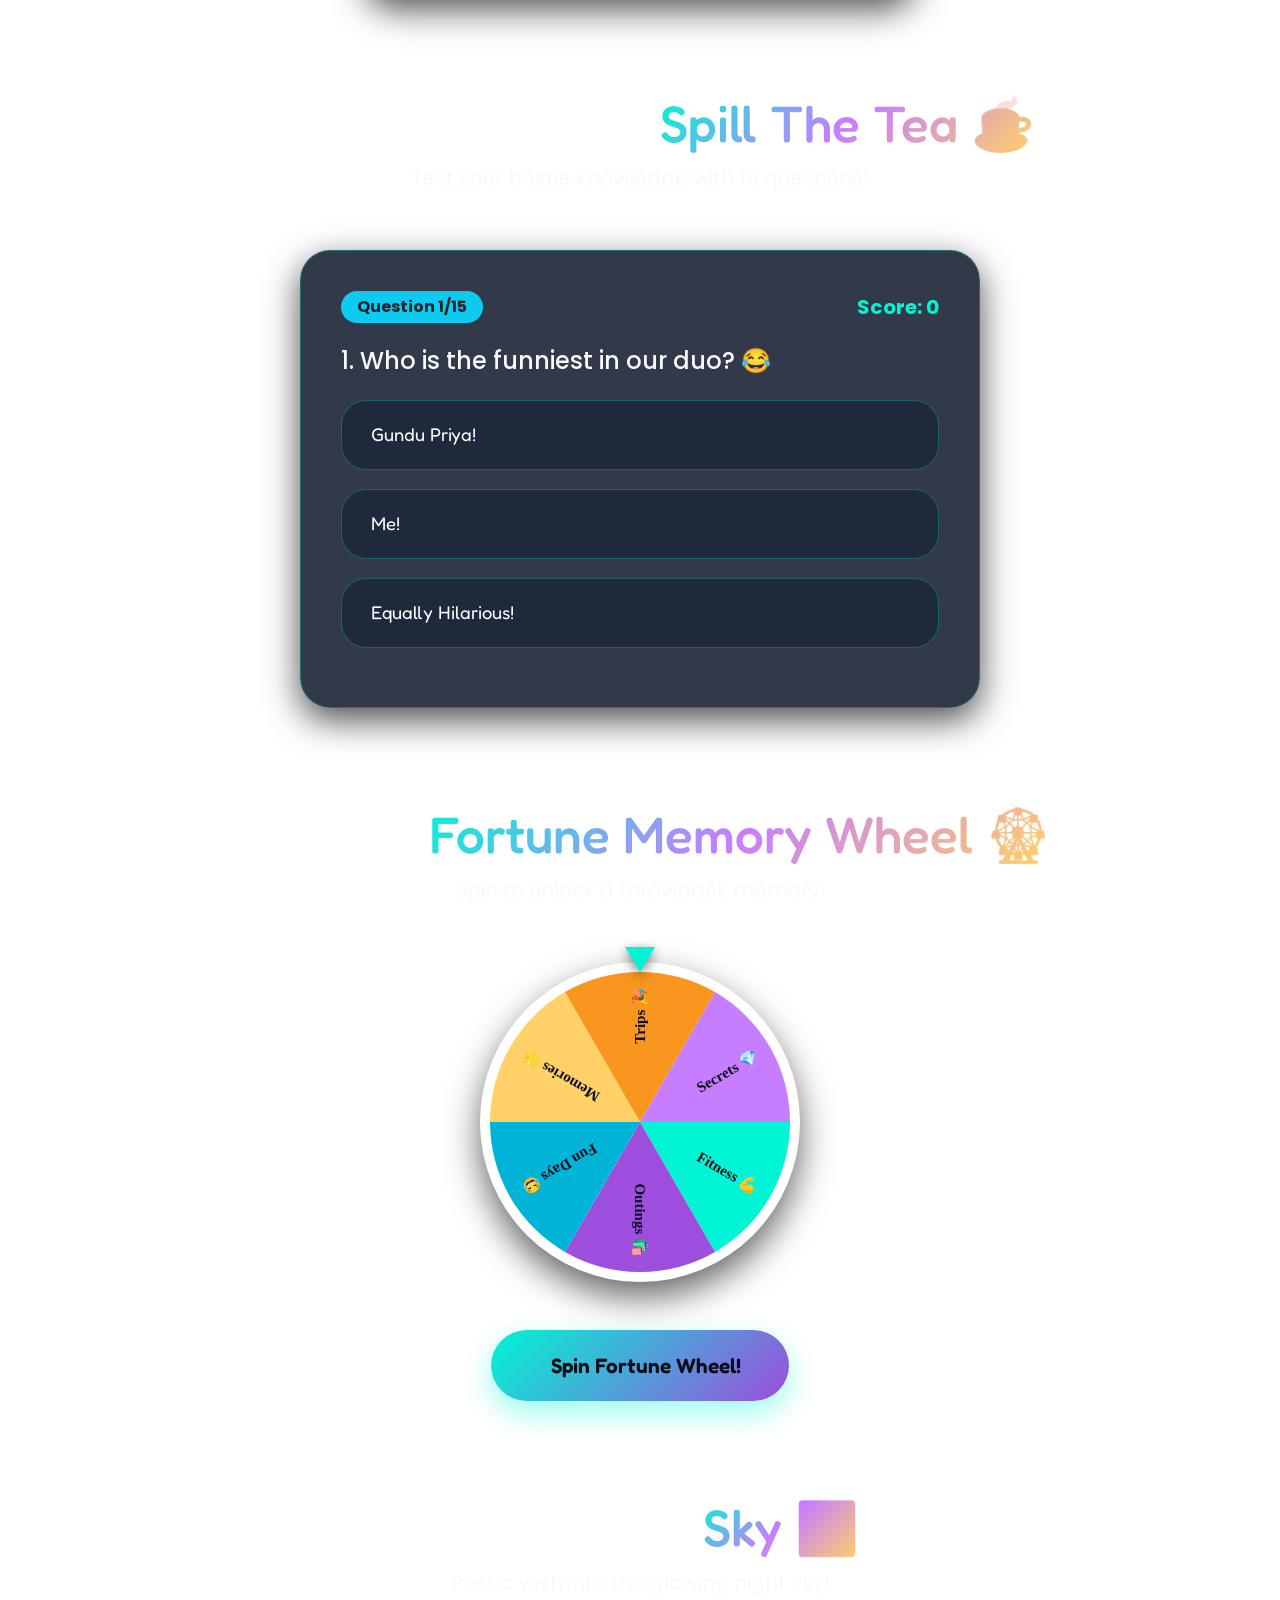
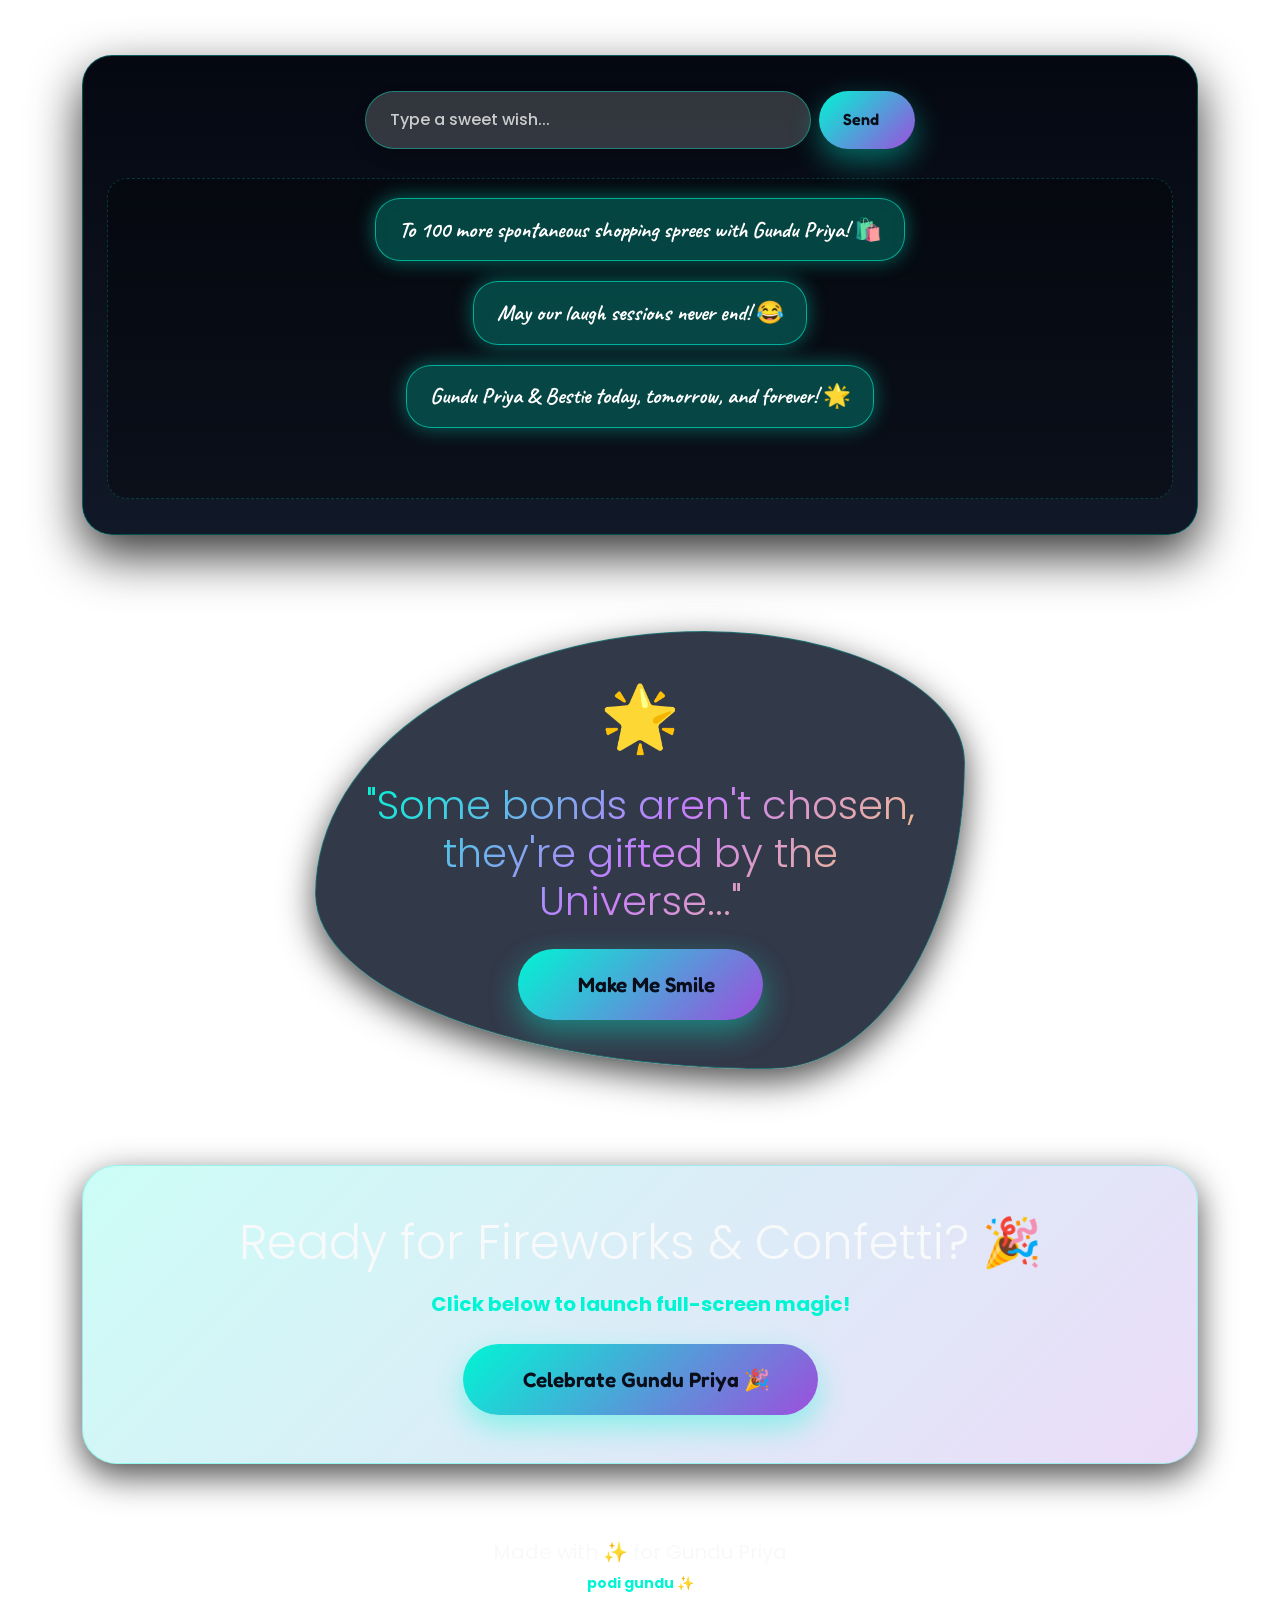
==== commit e7c598a2: "Add floating Scroll Back To Top button and push to live GitHub Pages repository" ====
--- a/index.html
+++ b/index.html
@@ -54,6 +54,11 @@
       <i data-lucide="volume-2" id="soundIcon"></i>
     </button>
   </header>
+
+  <!-- Floating Scroll Back to Top Button -->
+  <button class="back-to-top-btn" id="backToTopBtn" title="Scroll Back to Top">
+    <i data-lucide="chevron-up"></i>
+  </button>
 
   <main>
     <!-- UNCONVENTIONAL 3D SPATIAL MAGAZINE HERO SECTION -->
@@ -443,7 +448,7 @@
   <footer class="text-center py-4 text-light">
     <div class="container">
       <p class="mb-1 fs-5">Made with ✨ for Gundu Priya</p>
-      <p class="small text-cyan fw-bold">Forever Friends • See You Soon ✨</p>
+      <p class="small text-cyan fw-bold">podi gundu ✨</p>
     </div>
   </footer>
 
--- a/css/styles.css
+++ b/css/styles.css
@@ -103,6 +103,40 @@
   z-index: 100001 !important;
 }
 
+/* Floating Scroll Back to Top Button */
+.back-to-top-btn {
+  position: fixed;
+  bottom: 25px;
+  right: 25px;
+  width: 52px;
+  height: 52px;
+  border-radius: 50%;
+  background: linear-gradient(135deg, var(--primary-cyan), var(--royal-purple));
+  color: #0a0e1a;
+  border: 2px solid var(--primary-cyan);
+  box-shadow: 0 10px 30px rgba(0, 245, 212, 0.5);
+  display: flex;
+  align-items: center;
+  justify-content: center;
+  font-size: 1.4rem;
+  cursor: pointer;
+  z-index: 99999;
+  opacity: 0;
+  visibility: hidden;
+  transition: all 0.4s cubic-bezier(0.175, 0.885, 0.32, 1.275);
+}
+
+.back-to-top-btn.visible {
+  opacity: 1;
+  visibility: visible;
+}
+
+.back-to-top-btn:hover {
+  transform: translateY(-6px) scale(1.12);
+  color: #ffffff;
+  box-shadow: 0 15px 40px rgba(0, 245, 212, 0.8);
+}
+
 /* --------------------------------------------------------------------------
    2. GRAND WELCOME / GIFT UNBOXING PRE-LOADER OVERLAY
    -------------------------------------------------------------------------- */
@@ -995,6 +1029,14 @@
     font-size: 1rem !important;
   }
 
+  .back-to-top-btn {
+    width: 44px !important;
+    height: 44px !important;
+    bottom: 18px !important;
+    right: 18px !important;
+    font-size: 1.2rem !important;
+  }
+
   .hero-island {
     padding: 70px 15px 40px !important;
   }
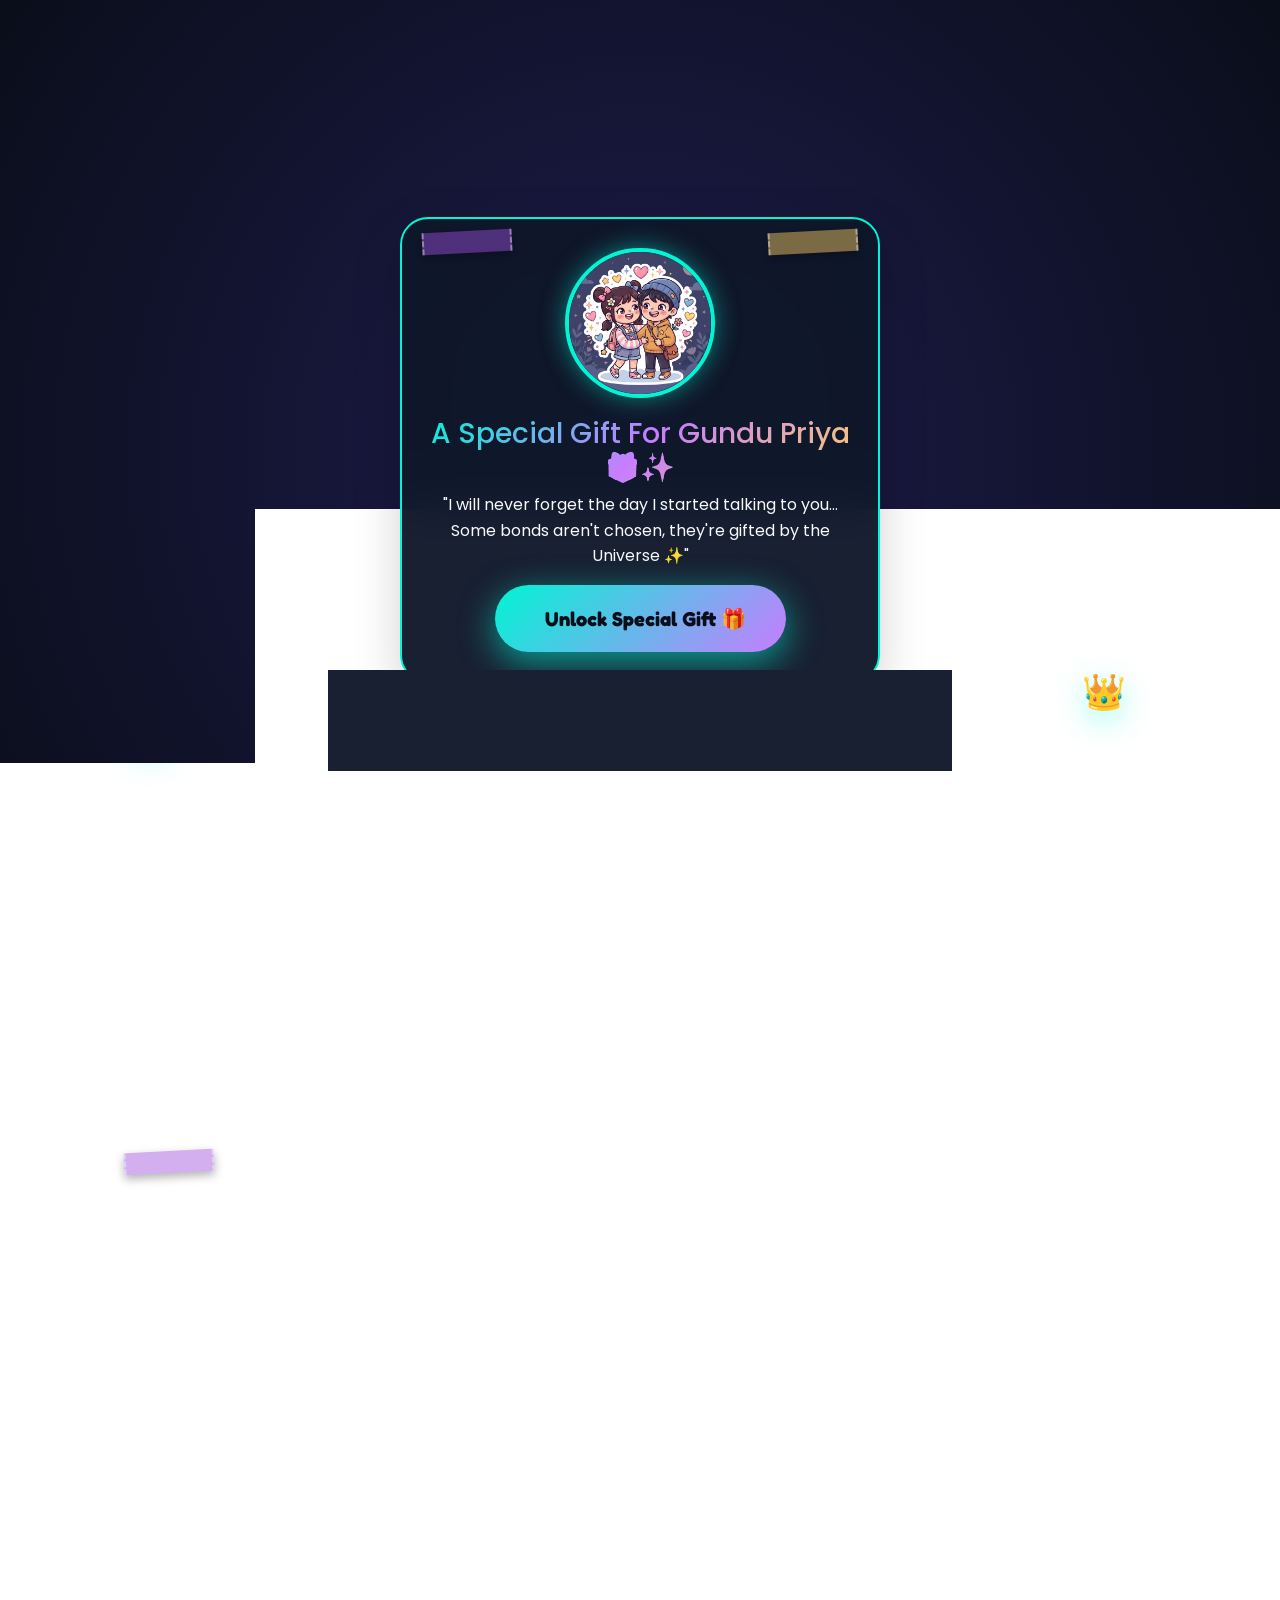
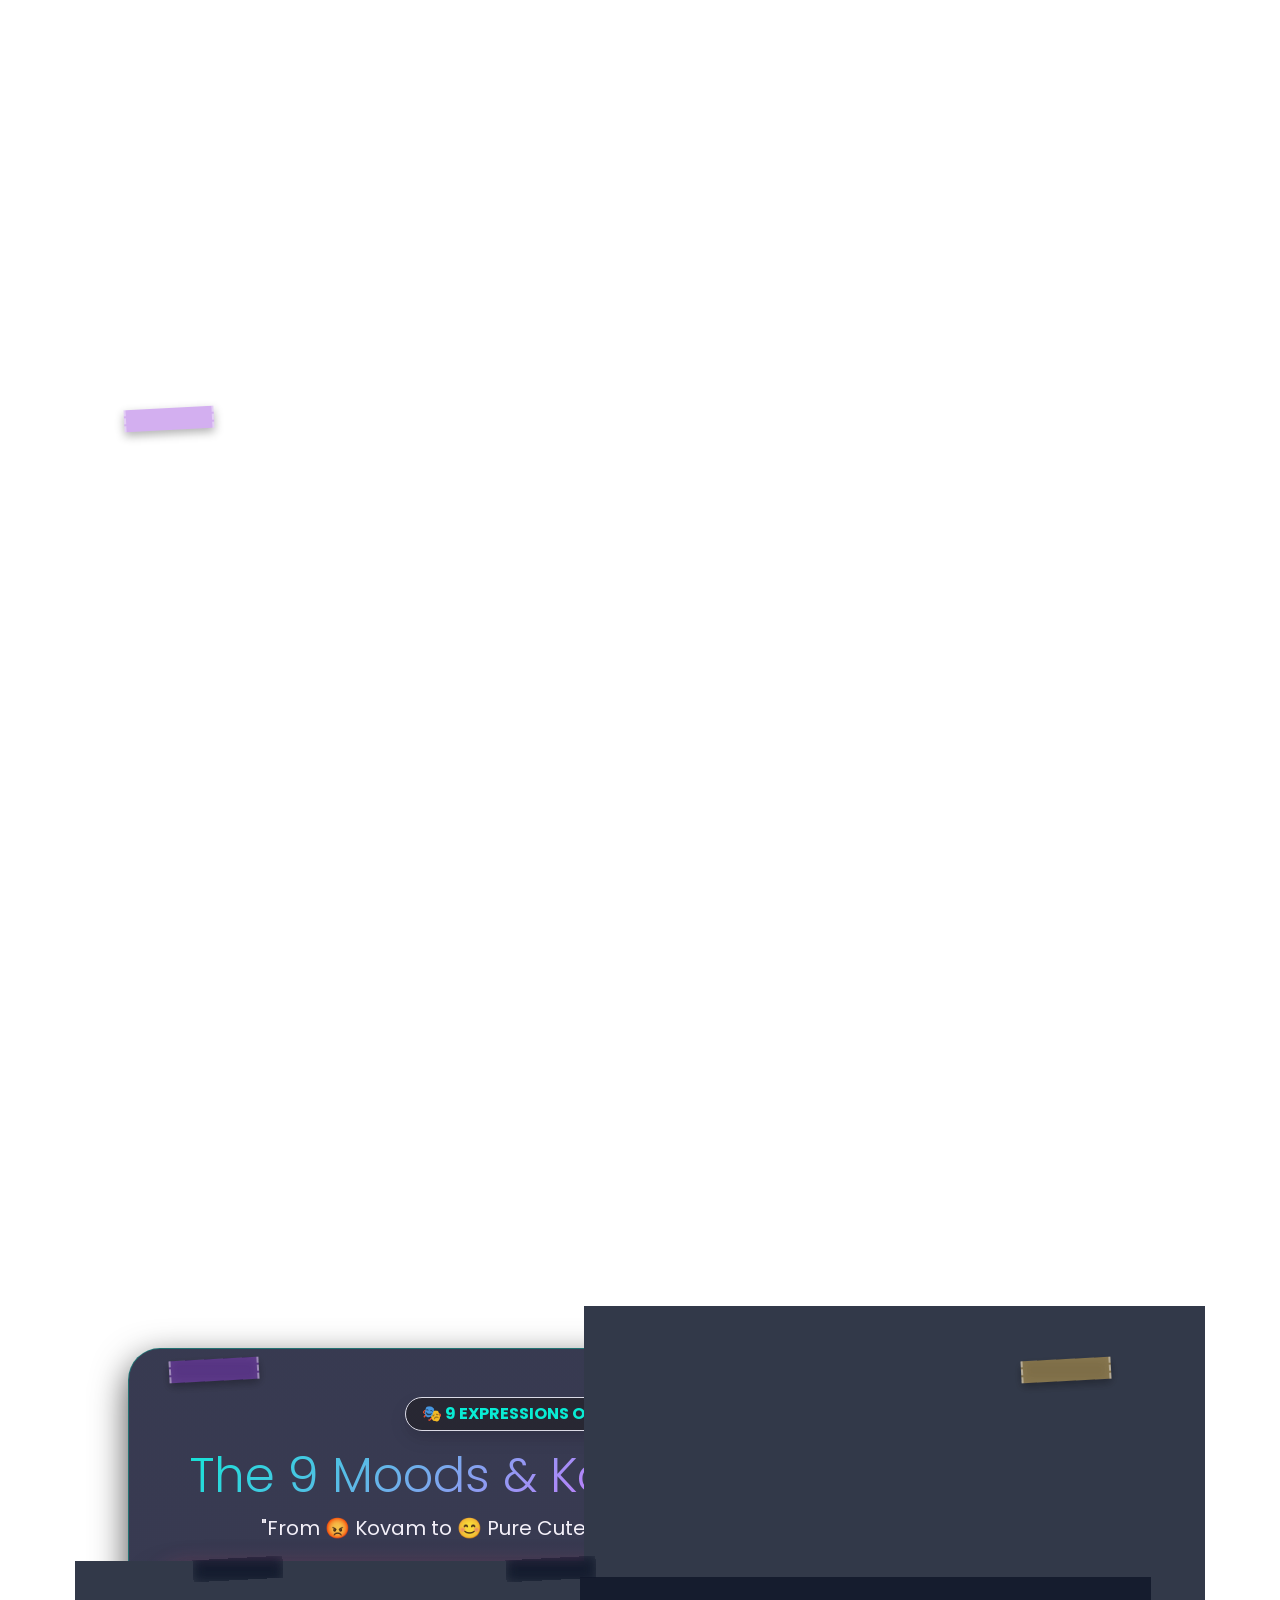
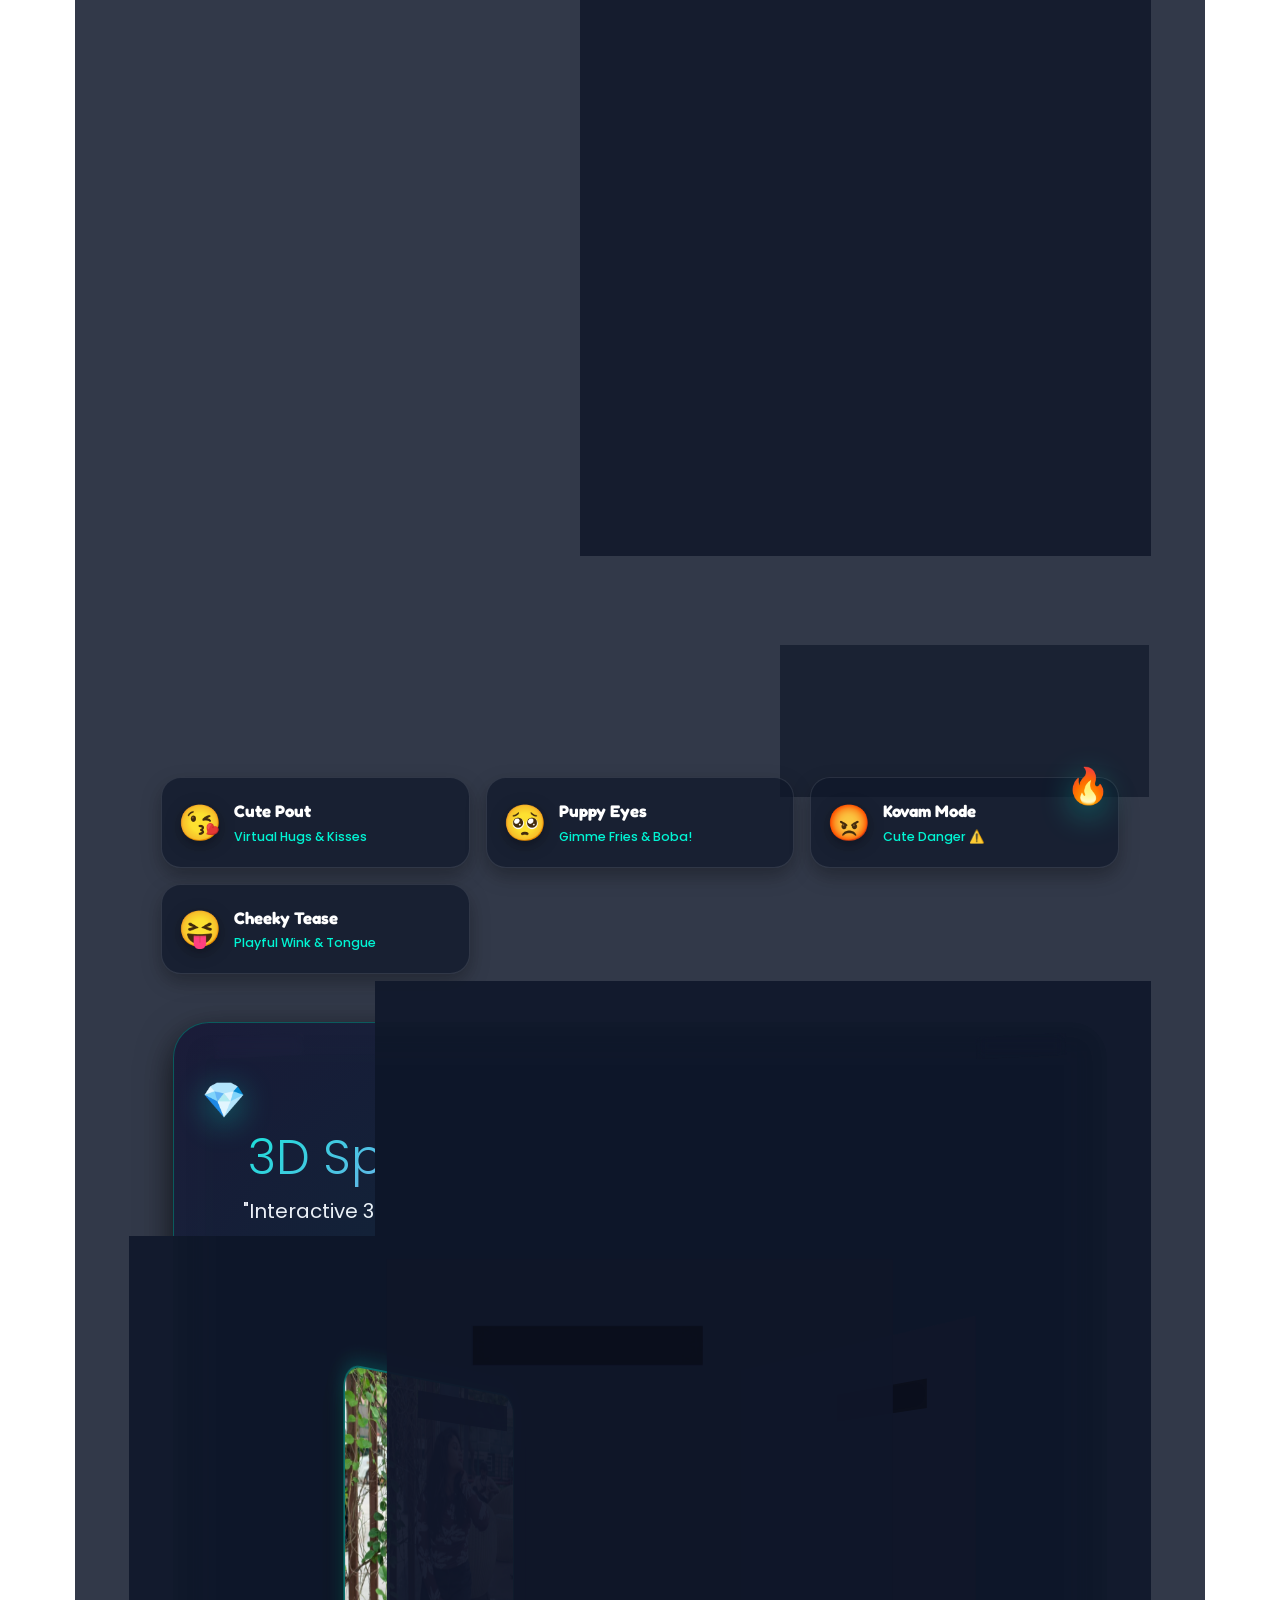
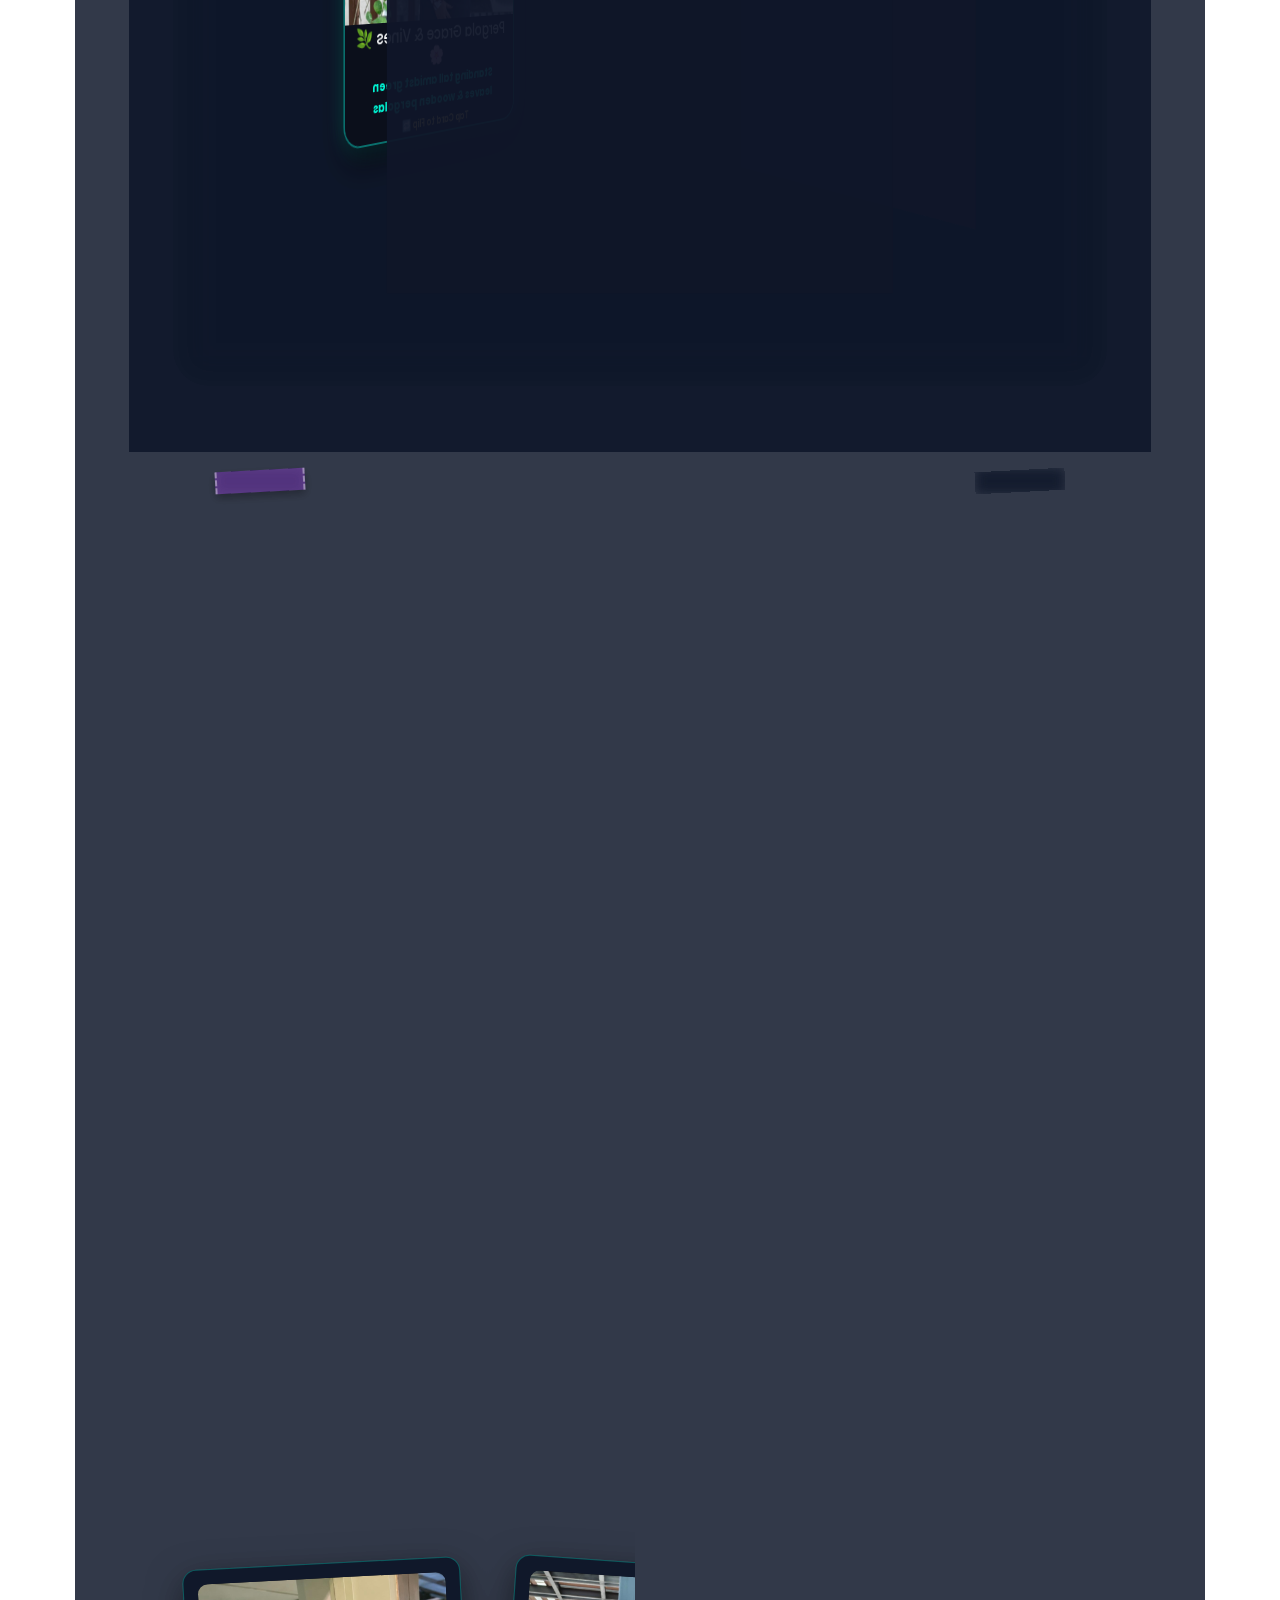
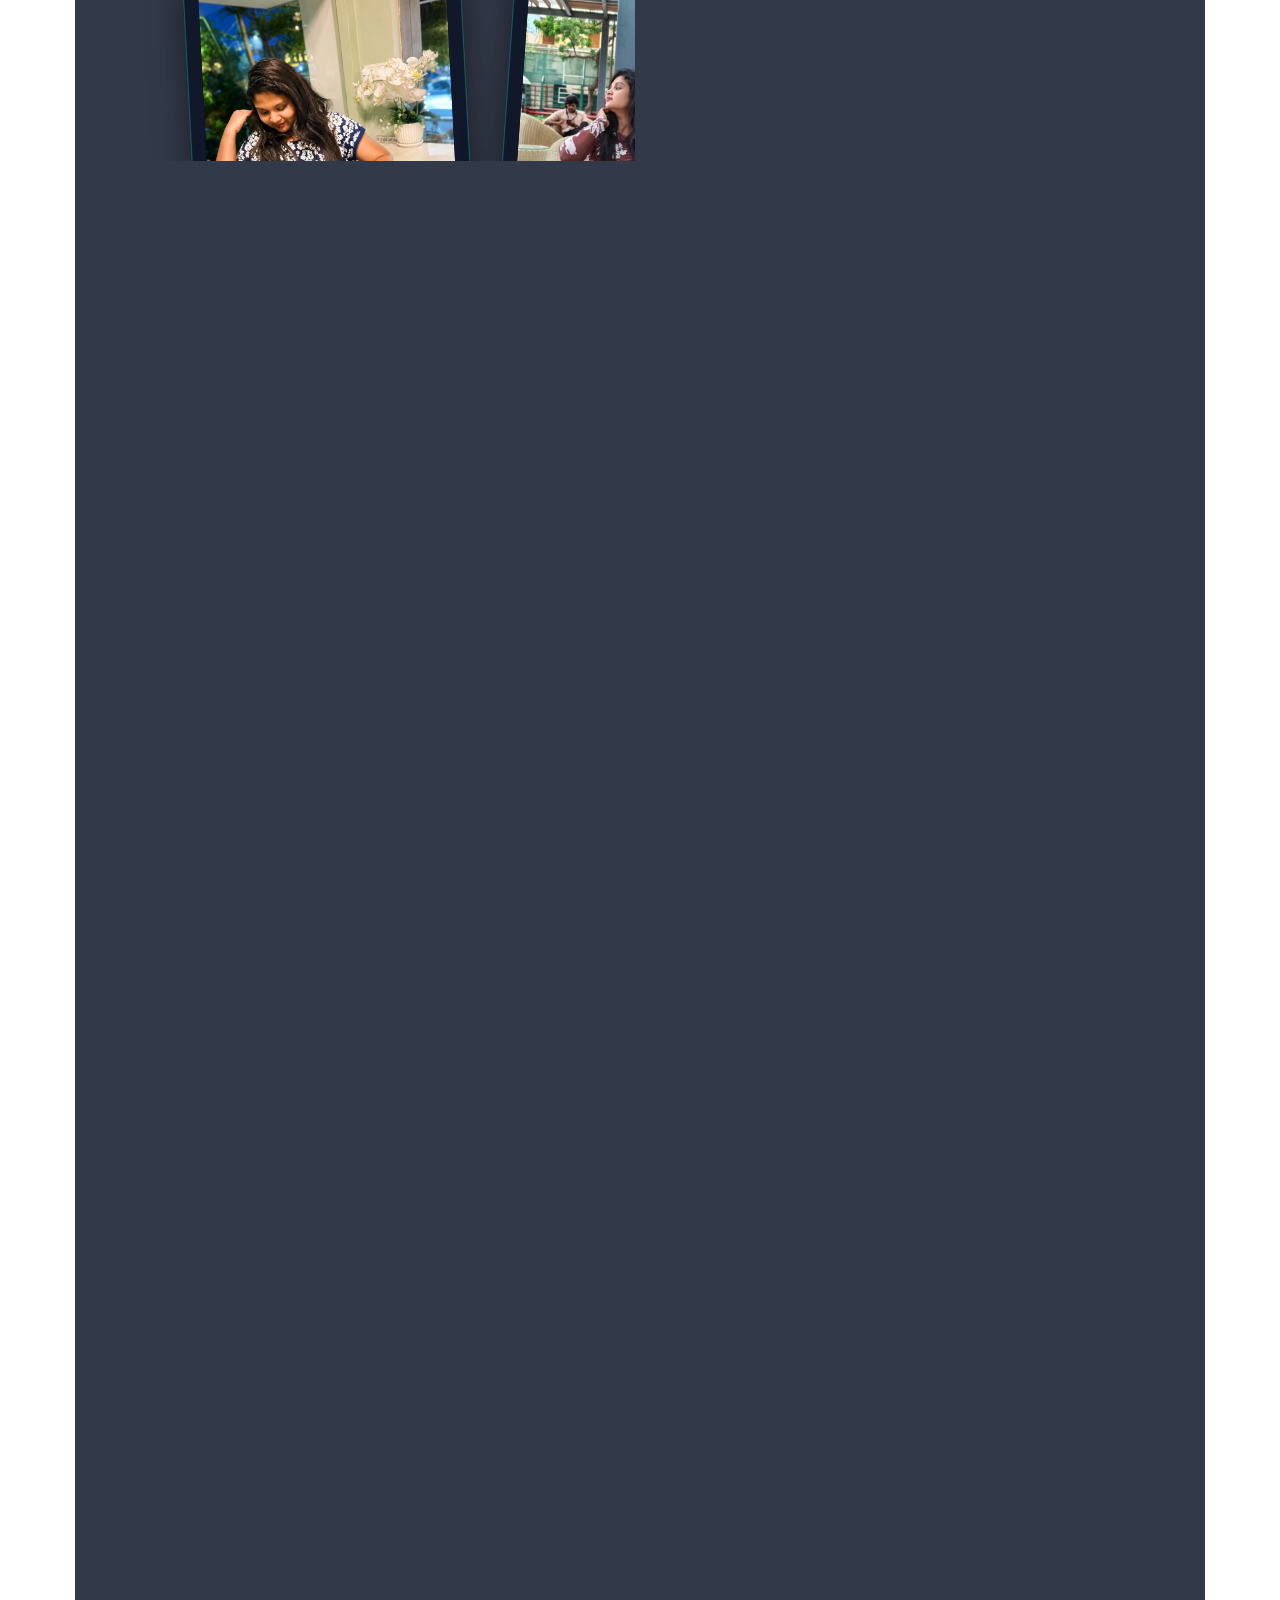
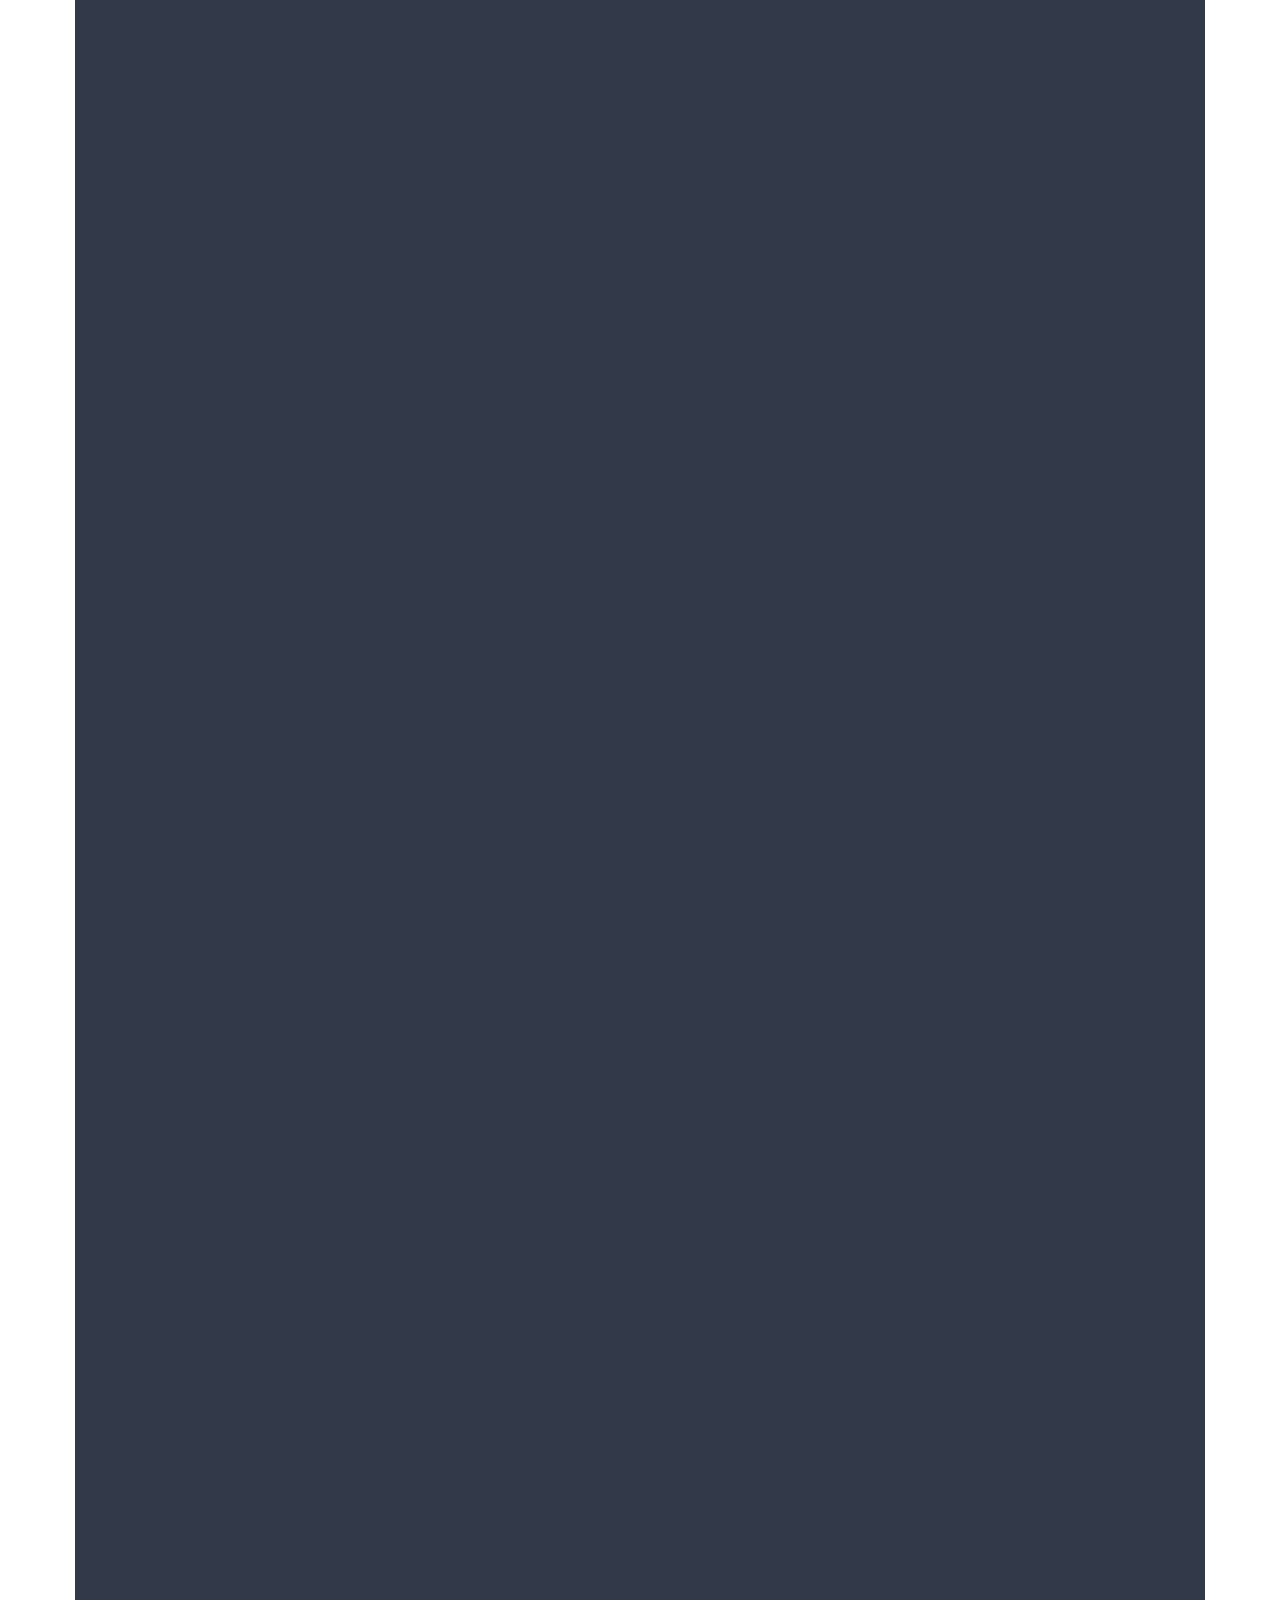
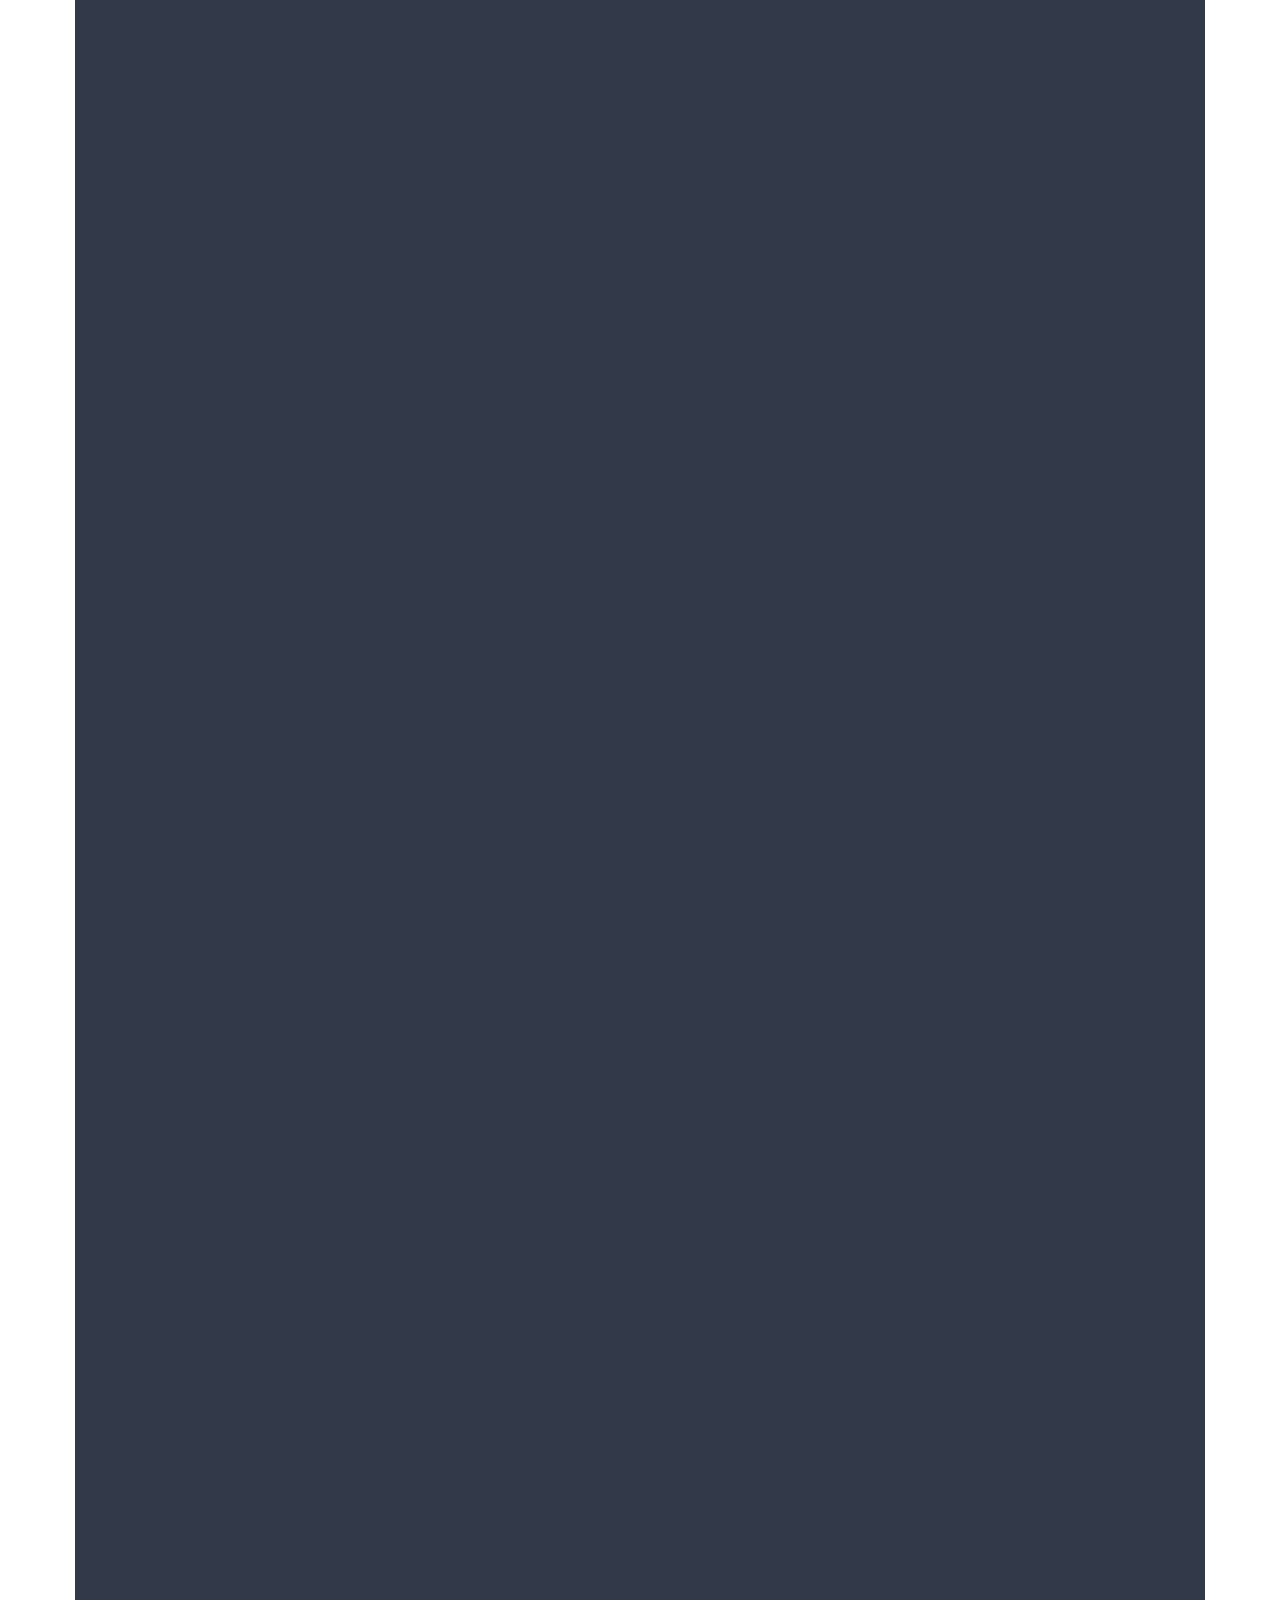
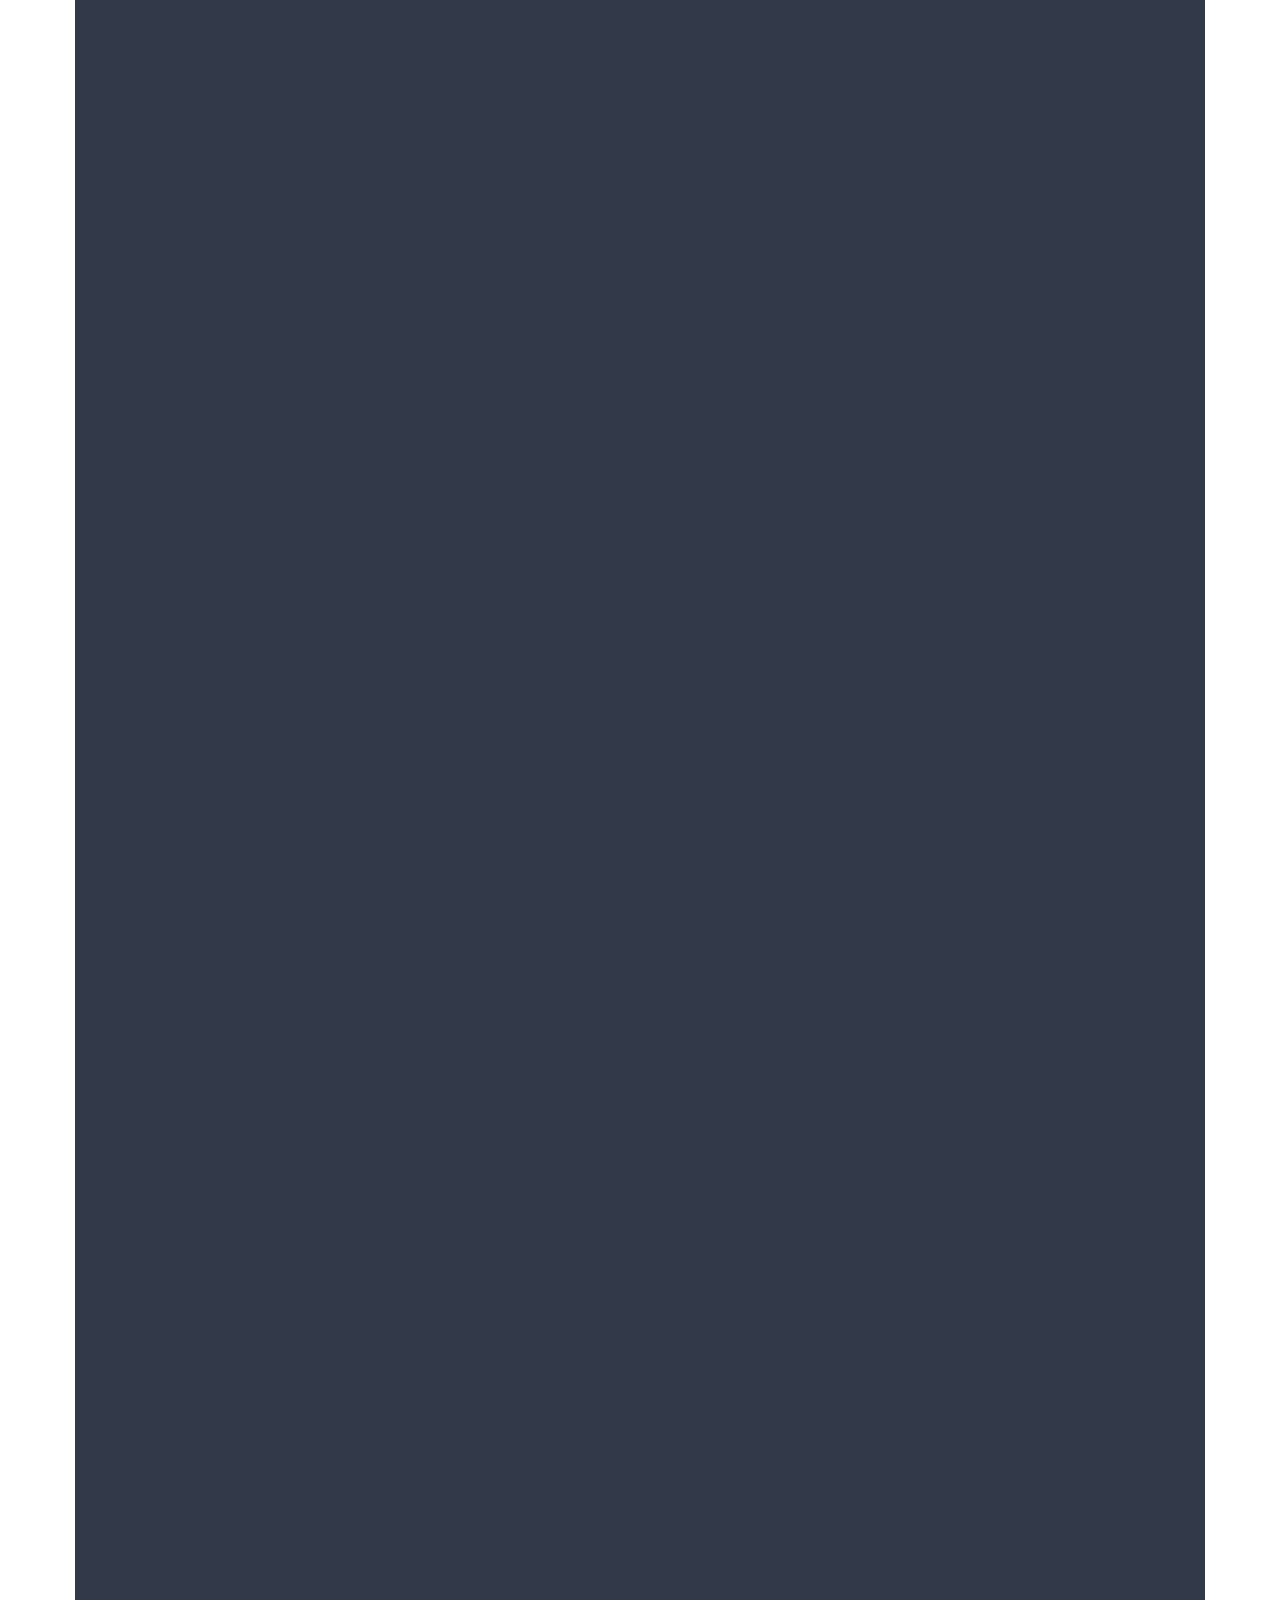
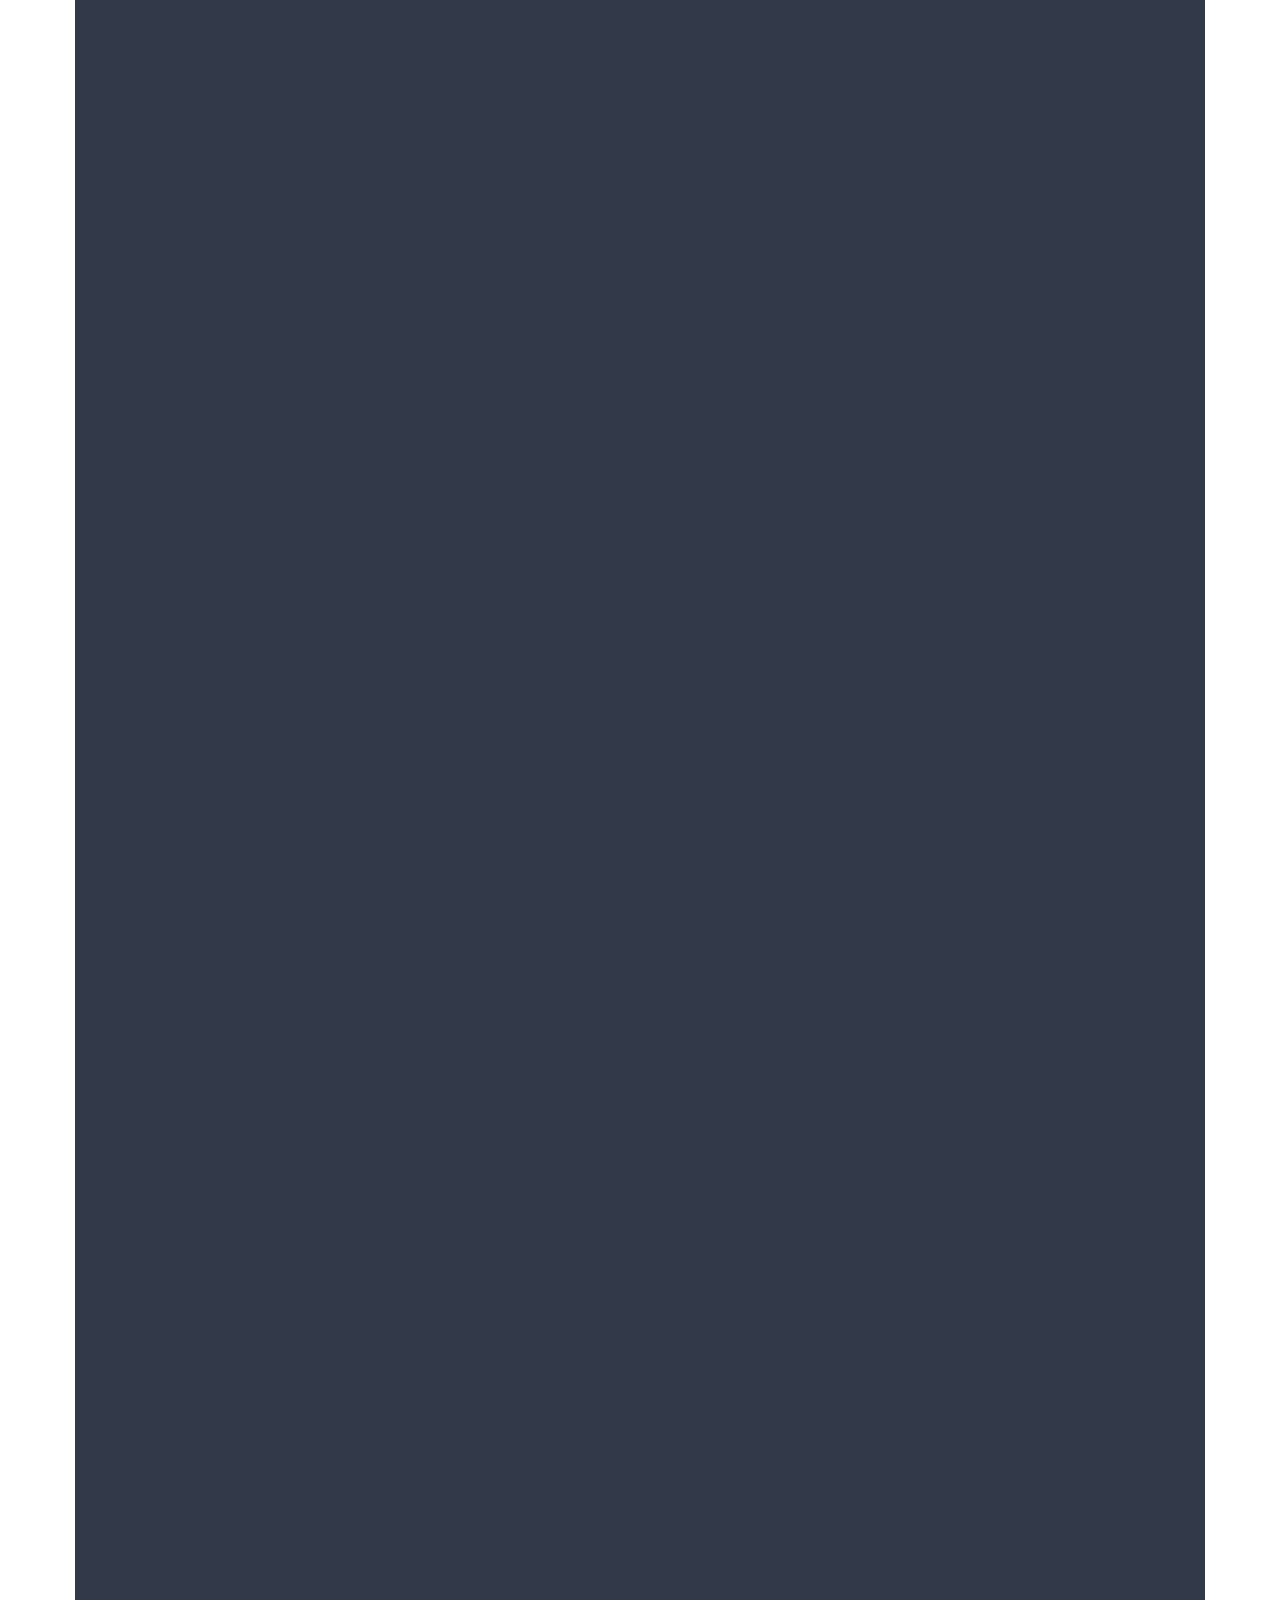
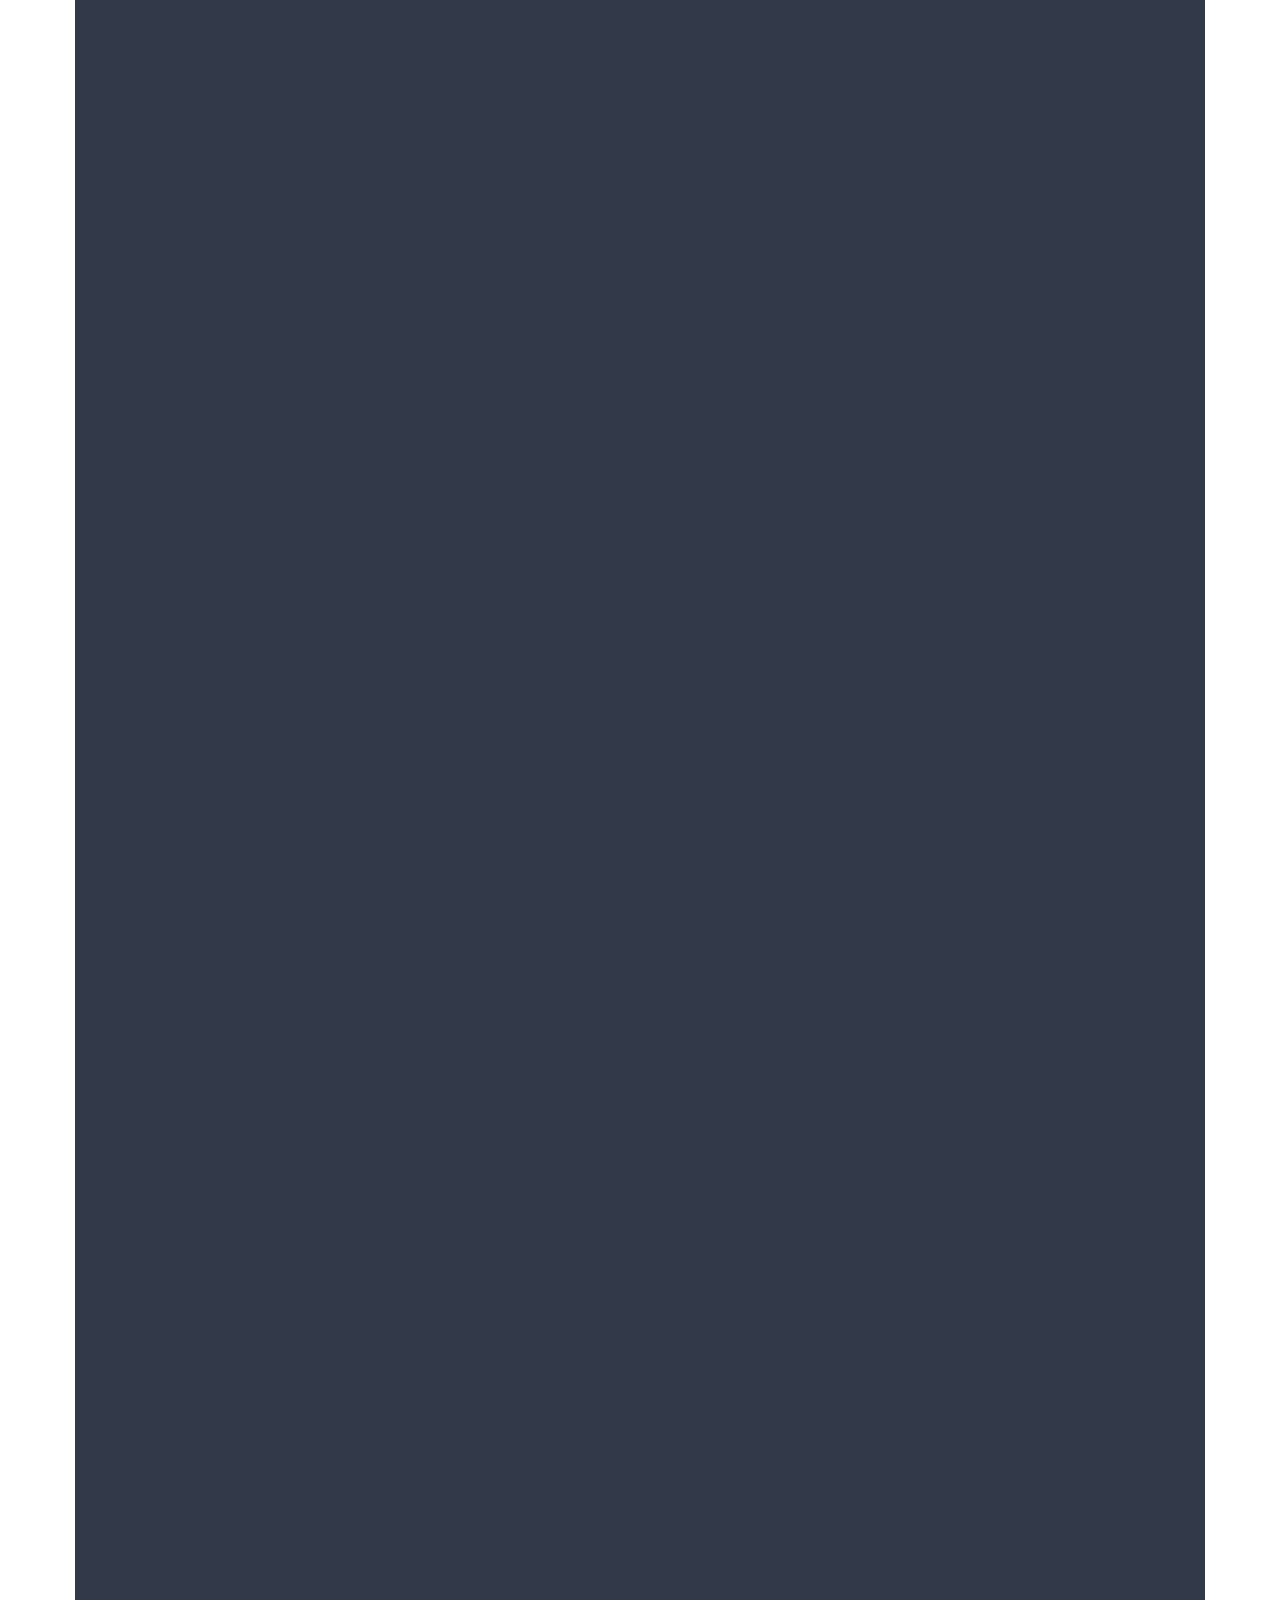
==== commit b6ba9a7e: "vcv" ====
--- a/index.html
+++ b/index.html
@@ -49,7 +49,11 @@
   <canvas id="bg-canvas"></canvas>
 
   <!-- Top Floating Controls Header -->
-  <header class="position-fixed top-0 end-0 p-4 z-3">
+  <header class="position-fixed top-0 end-0 p-4 z-3 d-flex align-items-center gap-2">
+    <a href="notes.html" class="sound-toggle-btn shadow text-decoration-none d-inline-flex align-items-center justify-content-center" id="navPrivateBtn" title="Something I Want to Say to You 🔒" style="width: auto; padding: 0 16px; border-radius: 50px; font-weight: 600; font-size: 0.88rem; gap: 6px; color: var(--primary-cyan);">
+      <i data-lucide="lock"></i>
+      <span>Say to You 🔒</span>
+    </a>
     <button class="sound-toggle-btn shadow" id="soundToggle" title="Toggle Sound FX">
       <i data-lucide="volume-2" id="soundIcon"></i>
     </button>
@@ -211,6 +215,315 @@
           <button class="mood-btn" data-quote="I take Friendship very seriously. For me, it has Commitment, Loyalty & Love! 💖">Serious Loyalty 🤝</button>
           <button class="mood-btn" data-quote="Shopping Spree unlocked! RIP My Wallet! 🛍️💸">Shopping Spree 🛍️</button>
         </div>
+    <!-- 9 MOODS & KOVAM SERENADE SECTION (audio/kov.m4r + image'/kov_mood_expressions.jpg) -->
+    <section class="container py-5" id="kovam-moods">
+      <div class="kovam-moods-card text-center" data-aos="zoom-in" id="kovamMoodsCard">
+        <div class="washi-tape washi-tape-purple" style="top:10px; left:40px;"></div>
+        <div class="washi-tape washi-tape-yellow" style="top:10px; right:40px;"></div>
+
+        <div class="sticker-badge" style="top:4%; left:3%;">🎭</div>
+        <div class="sticker-badge" style="top:6%; right:4%;">🔥</div>
+        <div class="sticker-badge" style="bottom:5%; left:4%;">😡</div>
+        <div class="sticker-badge" style="bottom:6%; right:4%;">💖</div>
+
+        <span class="badge bg-dark border border-cyan text-cyan px-3 py-2 rounded-pill fs-6 mb-3 shadow">
+          🎭 9 EXPRESSIONS OF GUNDU PRIYA • KOVAM SPECIAL
+        </span>
+
+        <h2 class="display-5 font-weight-bold mb-2 gradient-title">The 9 Moods & Kovam Serenade 🎭✨</h2>
+        <p class="text-light fs-5 mb-4">"From 😡 Kovam to 😊 Pure Cuteness — 9 Expressions, 1 Unbeatable Bestie!"</p>
+
+        <div class="row align-items-center justify-content-center g-4 mb-5">
+          <!-- 3D Spatial Master Image Frame Column -->
+          <div class="col-lg-6">
+            <div class="mood-master-frame" id="moodSpatialCard">
+              <div class="washi-tape washi-tape-purple" style="top:-12px; left:30px;"></div>
+              <div class="washi-tape washi-tape-yellow" style="top:-12px; right:30px;"></div>
+              <div class="mood-img-wrapper">
+                <img src="./image'/kov_mood_expressions.jpg" alt="9 Mood Expressions Grid" id="moodMasterImg">
+                <div class="mood-scanner-overlay" id="moodScanner"></div>
+              </div>
+              <div class="mood-master-badge">
+                <span class="pulse-dot"></span>
+                <span id="currentMoodName">Tap Any Mood Tile Below! 🎭</span>
+              </div>
+            </div>
+          </div>
+
+          <!-- Kovam Audio & Mood Control Box Column -->
+          <div class="col-lg-6 text-center text-lg-start">
+            <div class="kovam-music-box p-4 shadow-lg">
+              <div class="d-flex align-items-center justify-content-between mb-3 flex-wrap gap-2">
+                <div class="d-flex align-items-center gap-3">
+                  <div class="equalizer-bar-container" id="kovamEqualizer">
+                    <span class="eq-bar"></span>
+                    <span class="eq-bar"></span>
+                    <span class="eq-bar"></span>
+                    <span class="eq-bar"></span>
+                    <span class="eq-bar"></span>
+                  </div>
+                  <div>
+                    <h3 class="h4 font-weight-bold text-light mb-1">Kovam & Moods Serenade 🎵</h3>
+                    <p class="text-cyan fw-bold fs-6 mb-0">Track: Kovam Special (kov.m4r)</p>
+                  </div>
+                </div>
+              </div>
+
+              <!-- Audio Play Control Button -->
+              <div class="d-flex flex-wrap align-items-center gap-3 mb-4">
+                <button class="whimsical-btn py-3 px-4 flex-grow-1 justify-content-center" id="playKovamAudioBtn">
+                  <i data-lucide="play" id="kovamPlayIcon"></i>
+                  <span id="kovamPlayText">Play Kovam Track 🎵</span>
+                </button>
+              </div>
+
+              <!-- Dynamic Interactive Quote Display Box -->
+              <div class="mood-quote-box p-3 rounded-4 shadow-sm" id="moodQuoteBox">
+                <div class="d-flex align-items-center gap-2 mb-2">
+                  <span class="display-6" id="moodQuoteEmoji">😡</span>
+                  <h4 class="h5 font-weight-bold mb-0 text-cyan" id="moodQuoteTitle">Kovam Mode (Cute Angry)</h4>
+                </div>
+                <p class="text-light fs-6 mb-0 fst-italic" id="moodQuoteText">
+                  "Friendship is cute when someone gets angry with you and says 'I will never talk to you', but comes back 5 minutes later to say: 'I'm still angry!' 😤😂"
+                </p>
+              </div>
+            </div>
+          </div>
+        </div>
+
+        <!-- 9 MOOD INTERACTIVE GRID TILES -->
+        <div class="section-head mb-4" data-aos="fade-up">
+          <h3 class="h3 font-weight-bold text-light mb-1 gradient-title">Explore The 9 Expressions ⚡</h3>
+          <p class="text-light fs-6">Click any mood tile for emoji explosions, sound FX & live quotes!</p>
+        </div>
+
+        <div class="row g-3 justify-content-center" id="moodGridInteractive">
+          <!-- Tile 1 -->
+          <div class="col-6 col-md-4 col-lg-4" data-aos="fade-up" data-aos-delay="100">
+            <div class="mood-tile-card active" data-mood="1" data-emoji="😊" data-title="Radiant Sweet Smile" data-quote="When she's in a super happy mood and everything is bright & peaceful! ✨" data-color="#ffd166">
+              <div class="mood-tile-emoji">😊</div>
+              <div class="mood-tile-info">
+                <div class="mood-tile-name">Sweet Smile</div>
+                <div class="mood-tile-tag">Radiant Happy Vibe</div>
+              </div>
+            </div>
+          </div>
+          <!-- Tile 2 -->
+          <div class="col-6 col-md-4 col-lg-4" data-aos="fade-up" data-aos-delay="150">
+            <div class="mood-tile-card" data-mood="2" data-emoji="😁" data-title="Unstoppable Laughs" data-quote="Laughing out loud at silly inside jokes until tummy hurts! 😂" data-color="#00f5d4">
+              <div class="mood-tile-emoji">😁</div>
+              <div class="mood-tile-info">
+                <div class="mood-tile-name">Joyful Laugh</div>
+                <div class="mood-tile-tag">100% Happiness</div>
+              </div>
+            </div>
+          </div>
+          <!-- Tile 3 -->
+          <div class="col-6 col-md-4 col-lg-4" data-aos="fade-up" data-aos-delay="200">
+            <div class="mood-tile-card" data-mood="3" data-emoji="🤪" data-title="Crazy Goofball" data-quote="100% unfiltered goofy drama queen energy! Life is never boring with you! 🤪" data-color="#c77dff">
+              <div class="mood-tile-emoji">🤪</div>
+              <div class="mood-tile-info">
+                <div class="mood-tile-name">Crazy Drama</div>
+                <div class="mood-tile-tag">Pure Silly Energy</div>
+              </div>
+            </div>
+          </div>
+          <!-- Tile 4 -->
+          <div class="col-6 col-md-4 col-lg-4" data-aos="fade-up" data-aos-delay="250">
+            <div class="mood-tile-card" data-mood="4" data-emoji="😘" data-title="Sweet Pout & Hugs" data-quote="Blowing virtual hugs, sweetness, and bestie love all day! 💖" data-color="#ff70a6">
+              <div class="mood-tile-emoji">😘</div>
+              <div class="mood-tile-info">
+                <div class="mood-tile-name">Cute Pout</div>
+                <div class="mood-tile-tag">Virtual Hugs & Kisses</div>
+              </div>
+            </div>
+          </div>
+          <!-- Tile 5 -->
+          <div class="col-6 col-md-4 col-lg-4" data-aos="fade-up" data-aos-delay="300">
+            <div class="mood-tile-card" data-mood="5" data-emoji="🥺" data-title="Pleading Puppy Eyes" data-quote="When she wants Boba tea, extra fries, and shopping trip sponsor! 🍟" data-color="#48cae4">
+              <div class="mood-tile-emoji">🥺</div>
+              <div class="mood-tile-info">
+                <div class="mood-tile-name">Puppy Eyes</div>
+                <div class="mood-tile-tag">Gimme Fries & Boba!</div>
+              </div>
+            </div>
+          </div>
+          <!-- Tile 6 -->
+          <div class="col-6 col-md-4 col-lg-4" data-aos="fade-up" data-aos-delay="350">
+            <div class="mood-tile-card" data-mood="6" data-emoji="😡" data-title="Cute Angry Kovam" data-quote="DANGER ⚠️! 1% Normal, 99% Angry Kovam! 'Don't talk to me... okay now talk to me!' 😤🔥" data-color="#ff477e">
+              <div class="mood-tile-emoji">😡</div>
+              <div class="mood-tile-info">
+                <div class="mood-tile-name">Kovam Mode</div>
+                <div class="mood-tile-tag">Cute Danger ⚠️</div>
+              </div>
+            </div>
+          </div>
+          <!-- Tile 7 -->
+          <div class="col-6 col-md-4 col-lg-4" data-aos="fade-up" data-aos-delay="400">
+            <div class="mood-tile-card" data-mood="7" data-emoji="😝" data-title="Cheeky Teasing" data-quote="Making funny faces just to tease & annoy her favorite bestie! 😝" data-color="#70e444">
+              <div class="mood-tile-emoji">😝</div>
+              <div class="mood-tile-info">
+                <div class="mood-tile-name">Cheeky Tease</div>
+                <div class="mood-tile-tag">Playful Wink & Tongue</div>
+              </div>
+            </div>
+          </div>
+          <!-- Tile 8 -->
+          <div class="col-6 col-md-4 col-lg-4" data-aos="fade-up" data-aos-delay="450">
+            <div class="mood-tile-card" data-mood="8" data-emoji="😲" data-title="Tea Shock Spilled" data-quote="Spilling the latest juicy tea! 'WHAAAAT?! You won't believe what happened!' ☕😲" data-color="#ff9e00">
+              <div class="mood-tile-emoji">😲</div>
+              <div class="mood-tile-info">
+                <div class="mood-tile-name">Gossip Shock</div>
+                <div class="mood-tile-tag">Tea Spilled ☕</div>
+              </div>
+            </div>
+          </div>
+          <!-- Tile 9 -->
+          <div class="col-6 col-md-4 col-lg-4" data-aos="fade-up" data-aos-delay="500">
+            <div class="mood-tile-card" data-mood="9" data-emoji="😌" data-title="Calm & Serene" data-quote="Peaceful zen mode. Simply content, relaxed, and happy! 🌸" data-color="#9d4edd">
+              <div class="mood-tile-emoji">😌</div>
+              <div class="mood-tile-info">
+                <div class="mood-tile-name">Peaceful Zen</div>
+                <div class="mood-tile-tag">Serene Bestie Vibe</div>
+              </div>
+            </div>
+          </div>
+        </div>
+
+    <!-- 3D SPATIAL PRISM & CHIC LOUNGE GALLERY SECTION (3 NEW ATTACHED IMAGES) -->
+    <section class="container py-5" id="spatial-prism">
+      <div class="prism-section-card text-center" data-aos="zoom-in" id="prismSectionCard">
+        <div class="washi-tape washi-tape-purple" style="top:12px; left:40px;"></div>
+        <div class="washi-tape washi-tape-yellow" style="top:12px; right:40px;"></div>
+
+        <div class="sticker-badge" style="top:5%; left:3%;">💎</div>
+        <div class="sticker-badge" style="top:7%; right:4%;">🌸</div>
+        <div class="sticker-badge" style="bottom:6%; left:4%;">🍹</div>
+        <div class="sticker-badge" style="bottom:8%; right:4%;">👑</div>
+
+        <span class="badge bg-dark border border-cyan text-cyan px-3 py-2 rounded-pill fs-6 mb-3 shadow">
+          💎 3D SPATIAL GALLERY • CHIC LOUNGE & CAFE MOMENTS
+        </span>
+
+        <h2 class="display-5 font-weight-bold mb-2 gradient-title">3D Spatial Prism Experience 💎✨</h2>
+        <p class="text-light fs-5 mb-4">"Interactive 3D Prism • Spin, Flip & Explore Gundu Priya's Chic Lounge Moments!"</p>
+
+        <!-- Interactive Controls Bar -->
+        <div class="d-flex justify-content-center align-items-center gap-3 mb-4 flex-wrap">
+          <button class="whimsical-btn py-2 px-4 fs-6" id="prismPrevBtn">
+            <i data-lucide="chevron-left"></i>
+            <span>Rotate Left</span>
+          </button>
+          <button class="whimsical-btn py-2 px-4 fs-6 active-prism-btn" id="prismAutoBtn">
+            <i data-lucide="rotate-cw" id="prismAutoIcon"></i>
+            <span id="prismAutoLabel">Pause 3D Spin</span>
+          </button>
+          <button class="whimsical-btn py-2 px-4 fs-6" id="prismNextBtn">
+            <span>Rotate Right</span>
+            <i data-lucide="chevron-right"></i>
+          </button>
+        </div>
+
+        <!-- 3D PRISM STAGE CONTAINER -->
+        <div class="prism-stage-container mb-5" id="prismStageContainer">
+          <div class="prism-ring-glow"></div>
+          <div class="prism-3d-stage" id="prism3dStage">
+            
+            <!-- Prism Card 1: Cafe Sip & Chill -->
+            <div class="prism-card prism-card-1" data-card="1">
+              <div class="prism-card-inner">
+                <!-- Card Front -->
+                <div class="prism-card-front">
+                  <div class="prism-card-img">
+                    <img src="./image'/priya_cafe_sip.jpg" alt="Café Sip Vibe">
+                    <div class="prism-card-badge">🍹 CAFÉ SIP & CHILL</div>
+                  </div>
+                  <div class="prism-card-caption p-3">
+                    <h3 class="h5 font-weight-bold text-light mb-1">Café Sip & Refreshment 🍹✨</h3>
+                    <p class="text-cyan small mb-0 fw-bold">Cooling off with drinks & sweet laughter</p>
+                    <span class="flip-hint-tag">Tap Card to Flip 🔄</span>
+                  </div>
+                </div>
+                <!-- Card Back -->
+                <div class="prism-card-back p-4 text-center">
+                  <div class="display-4 mb-2">🍹</div>
+                  <h3 class="h4 font-weight-bold text-cyan mb-2">Café Stories & Tea ☕</h3>
+                  <p class="text-light fs-6 mb-3">
+                    "The best conversations happen over cold drinks, sweet cafe vibes, and endless inside jokes that last forever! ✨"
+                  </p>
+                  <span class="badge bg-cyan text-dark fw-bold px-3 py-2 rounded-pill">100% Refreshing Vibe 🍋</span>
+                </div>
+              </div>
+            </div>
+
+            <!-- Prism Card 2: Pergola Serenade & Grace -->
+            <div class="prism-card prism-card-2" data-card="2">
+              <div class="prism-card-inner">
+                <!-- Card Front -->
+                <div class="prism-card-front">
+                  <div class="prism-card-img">
+                    <img src="./image'/priya_pergola_grace.jpg" alt="Pergola Grace Vibe">
+                    <div class="prism-card-badge">🌿 NATURE'S ELEGANCE</div>
+                  </div>
+                  <div class="prism-card-caption p-3">
+                    <h3 class="h5 font-weight-bold text-light mb-1">Pergola Grace & Vines 🌿🌸</h3>
+                    <p class="text-cyan small mb-0 fw-bold">Standing tall amidst green leaves & wooden pergolas</p>
+                    <span class="flip-hint-tag">Tap Card to Flip 🔄</span>
+                  </div>
+                </div>
+                <!-- Card Back -->
+                <div class="prism-card-back p-4 text-center">
+                  <div class="display-4 mb-2">🌸</div>
+                  <h3 class="h4 font-weight-bold text-cyan mb-2">Nature's Serenade 🍃</h3>
+                  <p class="text-light fs-6 mb-3">
+                    "Effortless elegance, natural charm, and that timeless grace that lights up every single frame! 💖"
+                  </p>
+                  <span class="badge text-light fw-bold px-3 py-2 rounded-pill" style="background:var(--royal-purple);">Pure Grace & Style ✨</span>
+                </div>
+              </div>
+            </div>
+
+            <!-- Prism Card 3: Wicker Lounge Queen -->
+            <div class="prism-card prism-card-3" data-card="3">
+              <div class="prism-card-inner">
+                <!-- Card Front -->
+                <div class="prism-card-front">
+                  <div class="prism-card-img">
+                    <img src="./image'/priya_wicker_throne.jpg" alt="Wicker Lounge Throne">
+                    <div class="prism-card-badge">👑 WICKER LOUNGE QUEEN</div>
+                  </div>
+                  <div class="prism-card-caption p-3">
+                    <h3 class="h5 font-weight-bold text-light mb-1">Outdoor Lounge Queen 👑</h3>
+                    <p class="text-cyan small mb-0 fw-bold">Relaxing like royalty on a sunlit wicker armchair</p>
+                    <span class="flip-hint-tag">Tap Card to Flip 🔄</span>
+                  </div>
+                </div>
+                <!-- Card Back -->
+                <div class="prism-card-back p-4 text-center">
+                  <div class="display-4 mb-2">👑</div>
+                  <h3 class="h4 font-weight-bold text-cyan mb-2">Queen of Good Vibes 🛋️</h3>
+                  <p class="text-light fs-6 mb-3">
+                    "Queen energy unlocked! Relaxed posture, confident smile, and unbothered royal peacefulness! ✨"
+                  </p>
+                  <span class="badge bg-warning text-dark fw-bold px-3 py-2 rounded-pill">Royalty & Peace 👑</span>
+                </div>
+              </div>
+            </div>
+
+          </div>
+        </div>
+
+        <!-- Dynamic Hologram Active Info Box -->
+        <div class="hologram-info-box max-w-600 mx-auto p-3 rounded-4 shadow-lg" id="prismHologramBox">
+          <div class="d-flex align-items-center justify-content-center gap-3">
+            <span class="display-6" id="holoEmoji">🍹</span>
+            <div class="text-start">
+              <h4 class="h5 font-weight-bold mb-1 text-cyan" id="holoTitle">Café Sip & Refreshment 🍹✨</h4>
+              <p class="text-light small mb-0" id="holoDesc">Click any 3D card to rotate stage, inspect in 3D & flip to reveal memory notes!</p>
+            </div>
+          </div>
+        </div>
+
       </div>
     </section>
 
@@ -432,6 +745,83 @@
       </div>
     </section>
 
+    <!-- PRIVATE SECTION: SOMETHING I WANT TO SAY TO YOU (PASSWORD: sp2003) -->
+    <section class="container py-5" id="private-notes-section">
+      <div class="private-section-card text-center" data-aos="zoom-in" id="privateSectionCard">
+        <div class="washi-tape washi-tape-purple" style="top:12px; left:40px;"></div>
+        <div class="washi-tape washi-tape-yellow" style="top:12px; right:40px;"></div>
+
+        <div class="sticker-badge" style="top:5%; left:3%;">🔒</div>
+        <div class="sticker-badge" style="top:7%; right:4%;">💌</div>
+        <div class="sticker-badge" style="bottom:6%; left:4%;">✨</div>
+
+        <span class="badge bg-dark border border-purple px-3 py-2 rounded-pill fs-6 mb-3 shadow" style="border-color: var(--royal-purple) !important; color: var(--violet-soft) !important;">
+          🔒 PRIVATE & CONFIDENTIAL
+        </span>
+
+        <h2 class="display-5 font-weight-bold mb-2 gradient-title">Something I Want to Say to You 💌✨</h2>
+        <p class="text-light fs-5 mb-4">"A secret space created only for you. Enter password to read my special notes..."</p>
+
+        <!-- PASSWORD GATE CONTAINER (Shown when Locked) -->
+        <div class="password-gate-card max-w-500 mx-auto p-4 p-md-5 rounded-4 shadow-lg" id="passwordGateCard" style="max-width:520px;">
+          <div class="lock-icon-circle mb-3 mx-auto" id="lockIconCircle">
+            <i data-lucide="lock" class="lock-icon-svg"></i>
+          </div>
+
+          <h3 class="h4 font-weight-bold text-light mb-2">Protected Secret Vault 🔐</h3>
+          <p class="text-cyan small mb-4">Please enter the secret password to unlock this page</p>
+
+          <form id="privateGateForm">
+            <div class="position-relative mb-3">
+              <input type="password" class="form-control rounded-pill py-3 px-4 password-input-box shadow-sm" id="privatePasswordInput" placeholder="Enter password..." autocomplete="current-password" required>
+              <button type="button" class="btn-toggle-eye" id="togglePasswordBtn" title="Show/Hide Password">
+                <i data-lucide="eye" id="eyeIcon"></i>
+              </button>
+            </div>
+
+            <!-- Incorrect Password Error Alert -->
+            <div class="alert alert-danger d-none rounded-pill py-2 px-3 mb-3 small fw-bold" id="passwordErrorAlert" role="alert">
+              <i data-lucide="alert-circle" class="me-1"></i> Incorrect password. Please try again.
+            </div>
+
+            <button type="submit" class="whimsical-btn w-100 py-3 justify-content-center fs-6" id="unlockVaultBtn">
+              <i data-lucide="key" id="unlockBtnIcon"></i>
+              <span>Unlock Secret Notes 🔑</span>
+            </button>
+          </form>
+        </div>
+
+        <!-- UNLOCKED NOTES CONTAINER (Hidden until Correct Password sp2003) -->
+        <div class="unlocked-notes-container d-none text-start" id="unlockedNotesContainer">
+          <div class="d-flex justify-content-between align-items-center mb-4 flex-wrap gap-3 p-3 rounded-4" style="background: rgba(10, 14, 26, 0.7); border: 1px dashed var(--primary-cyan);">
+            <div class="d-flex align-items-center gap-2">
+              <span class="fs-3">🔓</span>
+              <div>
+                <h3 class="h5 font-weight-bold text-cyan mb-0">Secret Notes Vault Unlocked</h3>
+                <p class="small text-light mb-0">Personal notes & heartfelt messages for Gundu Priya</p>
+              </div>
+            </div>
+
+            <div class="d-flex align-items-center gap-2">
+              <button class="whimsical-btn py-2 px-3 fs-6" id="addNewNoteBtn">
+                <i data-lucide="plus"></i>
+                <span>Add Note 📝</span>
+              </button>
+              <button class="btn btn-outline-danger rounded-pill py-2 px-3 fs-6 fw-bold shadow-sm" id="lockVaultBtn">
+                <i data-lucide="lock" class="me-1"></i> Lock Section 🔒
+              </button>
+            </div>
+          </div>
+
+          <!-- Notes Cards Grid Container -->
+          <div class="row g-4 justify-content-center" id="privateNotesGrid">
+            <!-- Dynamic notes render here via JS -->
+          </div>
+        </div>
+
+      </div>
+    </section>
+
     <!-- GRAND CELEBRATION -->
     <section class="container text-center my-5" id="celebrate">
       <div class="glass-card p-5" data-aos="flip-up" style="border-radius:35px; background:linear-gradient(135deg, rgba(0,245,212,0.2), rgba(157,78,221,0.2));">
@@ -476,6 +866,41 @@
     </div>
   </div>
 
+  <!-- ADD / EDIT NOTE MODAL -->
+  <div class="modal fade" id="noteEditorModal" tabindex="-1">
+    <div class="modal-dialog modal-dialog-centered">
+      <div class="modal-content glass-card border-0 p-4">
+        <div class="modal-header border-0 pb-0">
+          <h3 class="modal-title h4 font-weight-bold text-light" id="noteModalTitle">Add New Note 📝</h3>
+          <button type="button" class="btn-close btn-close-white" data-bs-dismiss="modal"></button>
+        </div>
+        <div class="modal-body">
+          <form id="noteEditorForm">
+            <input type="hidden" id="editNoteId">
+            <div class="mb-3">
+              <label class="form-label text-cyan fw-bold">Note Title</label>
+              <input type="text" class="form-control rounded-pill py-2 px-3 bg-dark text-white border-secondary" id="noteTitleInput" placeholder="e.g. A Special Memory ✨" required>
+            </div>
+            <div class="mb-3">
+              <label class="form-label text-cyan fw-bold">Date (Optional)</label>
+              <input type="text" class="form-control rounded-pill py-2 px-3 bg-dark text-white border-secondary" id="noteDateInput" placeholder="e.g. July 20, 2026">
+            </div>
+            <div class="mb-3">
+              <label class="form-label text-cyan fw-bold">Heartfelt Content</label>
+              <textarea class="form-control rounded-4 py-2 px-3 bg-dark text-white border-secondary" id="noteContentInput" rows="5" placeholder="Write your sweet message here..." required></textarea>
+            </div>
+            <div class="d-flex justify-content-end gap-2 mt-4">
+              <button type="button" class="btn btn-secondary rounded-pill px-4" data-bs-dismiss="modal">Cancel</button>
+              <button type="submit" class="whimsical-btn py-2 px-4 fs-6">
+                <span>Save Note ✨</span>
+              </button>
+            </div>
+          </form>
+        </div>
+      </div>
+    </div>
+  </div>
+
   <!-- Scripts -->
   <script src="https://cdn.jsdelivr.net/npm/bootstrap@5.3.2/dist/js/bootstrap.bundle.min.js"></script>
   <script src="https://cdnjs.cloudflare.com/ajax/libs/three.js/r128/three.min.js"></script>
--- a/css/styles.css
+++ b/css/styles.css
@@ -1129,3 +1129,640 @@
     grid-template-columns: 1fr !important;
   }
 }
+
+/* ==========================================================================
+   9 MOODS & KOVAM SERENADE SECTION (kov.m4r + kov_mood_expressions.jpg)
+   ========================================================================== */
+.kovam-moods-card {
+  position: relative;
+  background: var(--glass-bg);
+  border: 1px solid var(--glass-border);
+  backdrop-filter: blur(16px);
+  border-radius: 32px;
+  padding: 3rem 2rem;
+  box-shadow: var(--glass-shadow);
+  overflow: hidden;
+}
+
+.kovam-moods-card::before {
+  content: '';
+  position: absolute;
+  top: -50%;
+  left: -50%;
+  width: 200%;
+  height: 200%;
+  background: radial-gradient(circle, rgba(255, 71, 126, 0.12) 0%, rgba(157, 78, 221, 0.08) 40%, transparent 70%);
+  pointer-events: none;
+  z-index: 0;
+}
+
+/* Master 3D Spatial Frame */
+.mood-master-frame {
+  position: relative;
+  border-radius: 24px;
+  padding: 12px;
+  background: linear-gradient(135deg, rgba(255,255,255,0.1), rgba(0, 245, 212, 0.2));
+  border: 2px solid rgba(0, 245, 212, 0.4);
+  box-shadow: 0 20px 40px rgba(0,0,0,0.5), 0 0 25px rgba(255, 71, 126, 0.3);
+  transform-style: preserve-3d;
+  transition: transform 0.2s cubic-bezier(0.25, 0.46, 0.45, 0.94), box-shadow 0.3s ease;
+  cursor: pointer;
+}
+
+.mood-master-frame:hover {
+  box-shadow: 0 25px 50px rgba(0, 0, 0, 0.7), 0 0 35px rgba(0, 245, 212, 0.5);
+}
+
+.mood-img-wrapper {
+  position: relative;
+  border-radius: 18px;
+  overflow: hidden;
+  max-height: 480px;
+}
+
+.mood-img-wrapper img {
+  width: 100%;
+  height: 100%;
+  object-fit: cover;
+  display: block;
+  transition: transform 0.5s ease;
+}
+
+.mood-master-frame:hover .mood-img-wrapper img {
+  transform: scale(1.02);
+}
+
+.mood-scanner-overlay {
+  position: absolute;
+  top: 0;
+  left: 0;
+  width: 100%;
+  height: 10px;
+  background: linear-gradient(90deg, transparent, var(--primary-cyan), transparent);
+  box-shadow: 0 0 15px var(--primary-cyan);
+  opacity: 0;
+  pointer-events: none;
+}
+
+.kovam-moods-card.playing-kovam .mood-scanner-overlay {
+  opacity: 1;
+  animation: scanGrid 2.5s ease-in-out infinite alternate;
+}
+
+@keyframes scanGrid {
+  0% { top: 0%; }
+  100% { top: 96%; }
+}
+
+.mood-master-badge {
+  display: inline-flex;
+  align-items: center;
+  gap: 10px;
+  margin-top: 14px;
+  padding: 8px 20px;
+  background: rgba(10, 14, 26, 0.85);
+  border: 1px solid var(--primary-cyan);
+  border-radius: 50px;
+  font-family: var(--font-heading);
+  font-size: 0.95rem;
+  color: var(--primary-cyan);
+  box-shadow: 0 5px 15px rgba(0, 0, 0, 0.4);
+}
+
+.pulse-dot {
+  width: 10px;
+  height: 10px;
+  background-color: var(--primary-cyan);
+  border-radius: 50%;
+  box-shadow: 0 0 10px var(--primary-cyan);
+  animation: pulseDot 1.5s infinite;
+}
+
+@keyframes pulseDot {
+  0%, 100% { transform: scale(1); opacity: 1; }
+  50% { transform: scale(1.5); opacity: 0.4; }
+}
+
+/* Kovam Music Box */
+.kovam-music-box {
+  background: rgba(16, 23, 42, 0.85);
+  border: 1px solid rgba(255, 71, 126, 0.3);
+  border-radius: 24px;
+  box-shadow: 0 15px 35px rgba(0,0,0,0.4);
+  position: relative;
+  overflow: hidden;
+}
+
+/* Equalizer Bars */
+.equalizer-bar-container {
+  display: flex;
+  align-items: flex-end;
+  gap: 4px;
+  height: 28px;
+  padding: 2px;
+}
+
+.eq-bar {
+  width: 5px;
+  height: 8px;
+  background: linear-gradient(to top, var(--primary-cyan), var(--royal-purple));
+  border-radius: 4px;
+  transition: height 0.2s ease;
+}
+
+.kovam-moods-card.playing-kovam .eq-bar {
+  animation: eqDance 0.8s ease-in-out infinite alternate;
+}
+
+.kovam-moods-card.playing-kovam .eq-bar:nth-child(1) { animation-delay: 0.1s; }
+.kovam-moods-card.playing-kovam .eq-bar:nth-child(2) { animation-delay: 0.3s; }
+.kovam-moods-card.playing-kovam .eq-bar:nth-child(3) { animation-delay: 0.2s; }
+.kovam-moods-card.playing-kovam .eq-bar:nth-child(4) { animation-delay: 0.4s; }
+.kovam-moods-card.playing-kovam .eq-bar:nth-child(5) { animation-delay: 0.15s; }
+
+@keyframes eqDance {
+  0% { height: 6px; }
+  100% { height: 28px; }
+}
+
+/* Dynamic Quote Box */
+.mood-quote-box {
+  background: rgba(10, 14, 26, 0.9);
+  border: 1px dashed var(--primary-cyan);
+  transition: all 0.3s ease;
+}
+
+/* 9 Interactive Mood Tile Cards */
+.mood-tile-card {
+  position: relative;
+  background: rgba(15, 23, 42, 0.7);
+  border: 1px solid rgba(255, 255, 255, 0.1);
+  border-radius: 20px;
+  padding: 1.25rem 1rem;
+  display: flex;
+  align-items: center;
+  gap: 12px;
+  cursor: pointer;
+  transition: all 0.3s cubic-bezier(0.175, 0.885, 0.32, 1.275);
+  box-shadow: 0 8px 20px rgba(0, 0, 0, 0.3);
+  overflow: hidden;
+}
+
+.mood-tile-card::before {
+  content: '';
+  position: absolute;
+  inset: 0;
+  background: radial-gradient(circle at center, var(--tile-color, var(--primary-cyan)) 0%, transparent 70%);
+  opacity: 0;
+  transition: opacity 0.3s ease;
+  pointer-events: none;
+}
+
+.mood-tile-card:hover {
+  transform: translateY(-6px) scale(1.03);
+  border-color: var(--tile-color, var(--primary-cyan));
+  box-shadow: 0 12px 30px rgba(0, 0, 0, 0.5), 0 0 20px var(--tile-color, var(--primary-cyan));
+}
+
+.mood-tile-card:hover::before {
+  opacity: 0.15;
+}
+
+.mood-tile-card.active {
+  background: linear-gradient(135deg, rgba(16, 23, 42, 0.95), rgba(30, 27, 75, 0.95));
+  border: 2px solid var(--tile-color, var(--primary-cyan));
+  box-shadow: 0 12px 30px rgba(0, 0, 0, 0.6), 0 0 25px var(--tile-color, var(--primary-cyan));
+}
+
+.mood-tile-card.active::before {
+  opacity: 0.25;
+}
+
+.mood-tile-emoji {
+  font-size: 2.2rem;
+  line-height: 1;
+  transition: transform 0.3s cubic-bezier(0.175, 0.885, 0.32, 1.275);
+  filter: drop-shadow(0 4px 8px rgba(0,0,0,0.4));
+}
+
+.mood-tile-card:hover .mood-tile-emoji,
+.mood-tile-card.active .mood-tile-emoji {
+  transform: scale(1.25) rotate(-8deg);
+}
+
+.mood-tile-info {
+  text-align: left;
+}
+
+.mood-tile-name {
+  font-family: var(--font-heading);
+  font-weight: 700;
+  font-size: 1.05rem;
+  color: var(--text-main);
+  margin-bottom: 2px;
+}
+
+.mood-tile-tag {
+  font-size: 0.78rem;
+  color: var(--primary-cyan);
+  font-weight: 500;
+  white-space: nowrap;
+  overflow: hidden;
+  text-overflow: ellipsis;
+}
+
+/* Beat Pulse Mode for Grid when Audio Plays */
+.kovam-moods-card.playing-kovam .mood-tile-card {
+  animation: moodPulseBeat 2s infinite alternate ease-in-out;
+}
+
+.kovam-moods-card.playing-kovam .mood-tile-card:nth-child(1) { animation-delay: 0.0s; }
+.kovam-moods-card.playing-kovam .mood-tile-card:nth-child(2) { animation-delay: 0.2s; }
+.kovam-moods-card.playing-kovam .mood-tile-card:nth-child(3) { animation-delay: 0.4s; }
+.kovam-moods-card.playing-kovam .mood-tile-card:nth-child(4) { animation-delay: 0.6s; }
+.kovam-moods-card.playing-kovam .mood-tile-card:nth-child(5) { animation-delay: 0.8s; }
+.kovam-moods-card.playing-kovam .mood-tile-card:nth-child(6) { animation-delay: 1.0s; }
+.kovam-moods-card.playing-kovam .mood-tile-card:nth-child(7) { animation-delay: 1.2s; }
+.kovam-moods-card.playing-kovam .mood-tile-card:nth-child(8) { animation-delay: 1.4s; }
+.kovam-moods-card.playing-kovam .mood-tile-card:nth-child(9) { animation-delay: 1.6s; }
+
+@keyframes moodPulseBeat {
+  0% { transform: translateY(0) scale(1); }
+  50% { transform: translateY(-4px) scale(1.02); }
+  100% { transform: translateY(0) scale(1); }
+}
+
+/* Floating Emoji Particle Effect */
+.emoji-particle {
+  position: fixed;
+  pointer-events: none;
+  z-index: 99999;
+  font-size: 2rem;
+  user-select: none;
+  animation: floatEmojiParticle 1.4s ease-out forwards;
+}
+
+@keyframes floatEmojiParticle {
+  0% {
+    opacity: 1;
+    transform: translate(-50%, -50%) scale(0.5) rotate(0deg);
+  }
+  50% {
+    opacity: 0.9;
+    transform: translate(calc(-50% + var(--dx, 0px)), calc(-50% - 80px)) scale(1.4) rotate(var(--rot, 20deg));
+  }
+}
+
+/* ==========================================================================
+   3D SPATIAL PRISM & CHIC LOUNGE GALLERY SECTION
+   ========================================================================== */
+.prism-section-card {
+  position: relative;
+  background: var(--glass-bg);
+  border: 1px solid var(--glass-border);
+  backdrop-filter: blur(18px);
+  border-radius: 36px;
+  padding: 3.5rem 2rem;
+  box-shadow: var(--glass-shadow);
+  overflow: hidden;
+}
+
+.prism-section-card::before {
+  content: '';
+  position: absolute;
+  top: -50%;
+  left: -50%;
+  width: 200%;
+  height: 200%;
+  background: radial-gradient(circle, rgba(0, 245, 212, 0.1) 0%, rgba(157, 78, 221, 0.08) 50%, transparent 70%);
+  pointer-events: none;
+  z-index: 0;
+}
+
+.prism-stage-container {
+  position: relative;
+  width: 100%;
+  height: 480px;
+  perspective: 1200px;
+  display: flex;
+  align-items: center;
+  justify-content: center;
+  margin: 0 auto;
+}
+
+.prism-ring-glow {
+  position: absolute;
+  width: 90vw;
+  max-width: 440px;
+  height: 90vw;
+  max-height: 440px;
+  border-radius: 50%;
+  border: 2px dashed rgba(0, 245, 212, 0.35);
+  box-shadow: 0 0 50px rgba(0, 245, 212, 0.15), inset 0 0 35px rgba(157, 78, 221, 0.15);
+  animation: spinSlow 22s linear infinite;
+  pointer-events: none;
+}
+
+.prism-3d-stage {
+  position: relative;
+  width: 290px;
+  height: 390px;
+  transform-style: preserve-3d;
+  transition: transform 0.8s cubic-bezier(0.25, 1, 0.5, 1);
+}
+
+.prism-card {
+  position: absolute;
+  width: 290px;
+  height: 390px;
+  top: 0; left: 0;
+  perspective: 1000px;
+  cursor: pointer;
+  transition: all 0.6s cubic-bezier(0.25, 1, 0.5, 1);
+}
+
+/* 3D Triangular Prism Positioning */
+.prism-card-1 {
+  transform: rotateY(0deg) translateZ(260px);
+}
+.prism-card-2 {
+  transform: rotateY(120deg) translateZ(260px);
+}
+.prism-card-3 {
+  transform: rotateY(240deg) translateZ(260px);
+}
+
+.prism-card-inner {
+  position: relative;
+  width: 100%;
+  height: 100%;
+  border-radius: 24px;
+  transform-style: preserve-3d;
+  transition: transform 0.8s cubic-bezier(0.175, 0.885, 0.32, 1.275);
+}
+
+.prism-card.flipped .prism-card-inner {
+  transform: rotateY(180deg);
+}
+
+.prism-card-front,
+.prism-card-back {
+  position: absolute;
+  inset: 0;
+  width: 100%;
+  height: 100%;
+  backface-visibility: hidden;
+  border-radius: 24px;
+  overflow: hidden;
+  box-shadow: 0 15px 35px rgba(0,0,0,0.6), 0 0 25px rgba(0, 245, 212, 0.3);
+  border: 2px solid rgba(0, 245, 212, 0.4);
+}
+
+.prism-card-front {
+  background: rgba(16, 23, 42, 0.95);
+  display: flex;
+  flex-direction: column;
+}
+
+.prism-card-img {
+  position: relative;
+  height: 68%;
+  width: 100%;
+  overflow: hidden;
+}
+
+.prism-card-img img {
+  width: 100%;
+  height: 100%;
+  object-fit: cover;
+  transition: transform 0.5s ease;
+}
+
+.prism-card:hover .prism-card-img img {
+  transform: scale(1.08);
+}
+
+.prism-card-badge {
+  position: absolute;
+  top: 12px; left: 12px;
+  background: rgba(10, 14, 26, 0.85);
+  border: 1px solid var(--primary-cyan);
+  color: var(--primary-cyan);
+  padding: 4px 12px;
+  border-radius: 50px;
+  font-family: var(--font-heading);
+  font-size: 0.75rem;
+  font-weight: 700;
+  backdrop-filter: blur(8px);
+}
+
+.prism-card-caption {
+  background: rgba(10, 14, 26, 0.95);
+  height: 32%;
+  display: flex;
+  flex-direction: column;
+  justify-content: center;
+}
+
+.flip-hint-tag {
+  display: inline-block;
+  margin-top: 4px;
+  font-size: 0.72rem;
+  color: var(--accent-gold);
+  font-weight: 600;
+}
+
+.prism-card-back {
+  background: linear-gradient(135deg, #10172a 0%, #1e1b4b 100%);
+  transform: rotateY(180deg);
+  display: flex;
+  flex-direction: column;
+  justify-content: center;
+  align-items: center;
+  border-color: var(--royal-purple);
+  box-shadow: 0 15px 35px rgba(0,0,0,0.7), 0 0 30px var(--royal-purple);
+}
+
+/* Hologram Box */
+.hologram-info-box {
+  background: rgba(10, 14, 26, 0.9);
+  border: 1px dashed var(--primary-cyan);
+  transition: all 0.3s ease;
+}
+
+.active-prism-btn {
+  background: linear-gradient(135deg, var(--royal-purple), var(--primary-cyan)) !important;
+  color: #0a0e1a !important;
+  font-weight: 700 !important;
+}
+
+/* ==========================================================================
+   PRIVATE SECTION: SOMETHING I WANT TO SAY TO YOU (Password sp2003)
+   ========================================================================== */
+.private-section-card {
+  position: relative;
+  background: var(--glass-bg);
+  border: 1px solid var(--glass-border);
+  backdrop-filter: blur(18px);
+  border-radius: 36px;
+  padding: 3.5rem 2rem;
+  box-shadow: var(--glass-shadow);
+  overflow: hidden;
+}
+
+.password-gate-card {
+  background: rgba(16, 23, 42, 0.95);
+  border: 2px solid var(--royal-purple);
+  box-shadow: 0 20px 50px rgba(0, 0, 0, 0.7), 0 0 30px rgba(157, 78, 221, 0.4);
+  transition: transform 0.3s ease, box-shadow 0.3s ease;
+}
+
+.lock-icon-circle {
+  width: 70px;
+  height: 70px;
+  border-radius: 50%;
+  background: linear-gradient(135deg, var(--royal-purple), var(--primary-cyan));
+  display: flex;
+  align-items: center;
+  justify-content: center;
+  color: #0a0e1a;
+  box-shadow: 0 0 25px rgba(0, 245, 212, 0.5);
+  transition: transform 0.5s ease;
+}
+
+.lock-icon-svg {
+  width: 32px;
+  height: 32px;
+}
+
+.password-input-box {
+  background: rgba(10, 14, 26, 0.9) !important;
+  border: 1px solid var(--primary-cyan) !important;
+  color: #ffffff !important;
+  font-size: 1.1rem;
+  letter-spacing: 2px;
+}
+
+.password-input-box:focus {
+  box-shadow: 0 0 20px rgba(0, 245, 212, 0.5) !important;
+}
+
+.btn-toggle-eye {
+  position: absolute;
+  right: 16px;
+  top: 50%;
+  transform: translateY(-50%);
+  background: transparent;
+  border: none;
+  color: var(--primary-cyan);
+  cursor: pointer;
+  z-index: 10;
+}
+
+/* Shake Animation on Wrong Password */
+.shake-anim {
+  animation: shakeError 0.5s cubic-bezier(0.36, 0.07, 0.19, 0.97) both;
+}
+
+@keyframes shakeError {
+  10%, 90% { transform: translate3d(-2px, 0, 0); }
+  20%, 80% { transform: translate3d(4px, 0, 0); }
+  30%, 50%, 70% { transform: translate3d(-8px, 0, 0); }
+  40%, 60% { transform: translate3d(8px, 0, 0); }
+}
+
+/* Note Cards Styling */
+.note-card {
+  position: relative;
+  background: rgba(15, 23, 42, 0.85);
+  border: 1px solid rgba(0, 245, 212, 0.3);
+  border-radius: 24px;
+  padding: 1.75rem;
+  box-shadow: 0 10px 30px rgba(0, 0, 0, 0.4);
+  transition: all 0.3s cubic-bezier(0.175, 0.885, 0.32, 1.275);
+  height: 100%;
+  display: flex;
+  flex-direction: column;
+}
+
+.note-card:hover {
+  transform: translateY(-8px) scale(1.02);
+  border-color: var(--primary-cyan);
+  box-shadow: 0 15px 40px rgba(0, 0, 0, 0.6), 0 0 25px rgba(0, 245, 212, 0.35);
+}
+
+.note-card-title {
+  font-family: var(--font-heading);
+  font-size: 1.35rem;
+  font-weight: 700;
+  color: var(--primary-cyan);
+  margin-bottom: 4px;
+}
+
+.note-card-date {
+  font-size: 0.82rem;
+  color: var(--violet-soft);
+  font-weight: 600;
+  margin-bottom: 12px;
+}
+
+.note-card-content {
+  color: #e2e8f0;
+  font-size: 1rem;
+  line-height: 1.7;
+  white-space: pre-wrap; /* Preserves line breaks and formatting */
+  flex-grow: 1;
+}
+
+.note-card-actions {
+  display: flex;
+  gap: 8px;
+  justify-content: flex-end;
+  margin-top: 15px;
+  padding-top: 10px;
+  border-top: 1px dashed rgba(255, 255, 255, 0.1);
+}
+
+.btn-note-action {
+  background: rgba(255, 255, 255, 0.08);
+  border: 1px solid rgba(255, 255, 255, 0.15);
+  color: #ffffff;
+  border-radius: 50px;
+  padding: 4px 14px;
+  font-size: 0.8rem;
+  transition: all 0.2s ease;
+  cursor: pointer;
+}
+
+.btn-note-action:hover {
+  background: var(--primary-cyan);
+  color: #0a0e1a;
+  border-color: var(--primary-cyan);
+}
+
+.btn-note-action.btn-delete:hover {
+  background: #ff477e;
+  color: #ffffff;
+  border-color: #ff477e;
+}
+
+/* Responsive Fixes for 3D Stage & Mobile Screens */
+@media (max-width: 768px) {
+  .prism-stage-container {
+    height: 410px !important;
+  }
+  .prism-3d-stage, .prism-card {
+    width: 240px !important;
+    height: 340px !important;
+  }
+  .prism-card-1 { transform: rotateY(0deg) translateZ(190px) !important; }
+  .prism-card-2 { transform: rotateY(120deg) translateZ(190px) !important; }
+  .prism-card-3 { transform: rotateY(240deg) translateZ(190px) !important; }
+  .prism-section-card, .kovam-moods-card, .private-section-card {
+    padding: 2.2rem 1rem !important;
+    border-radius: 24px !important;
+  }
+}
+
+
+
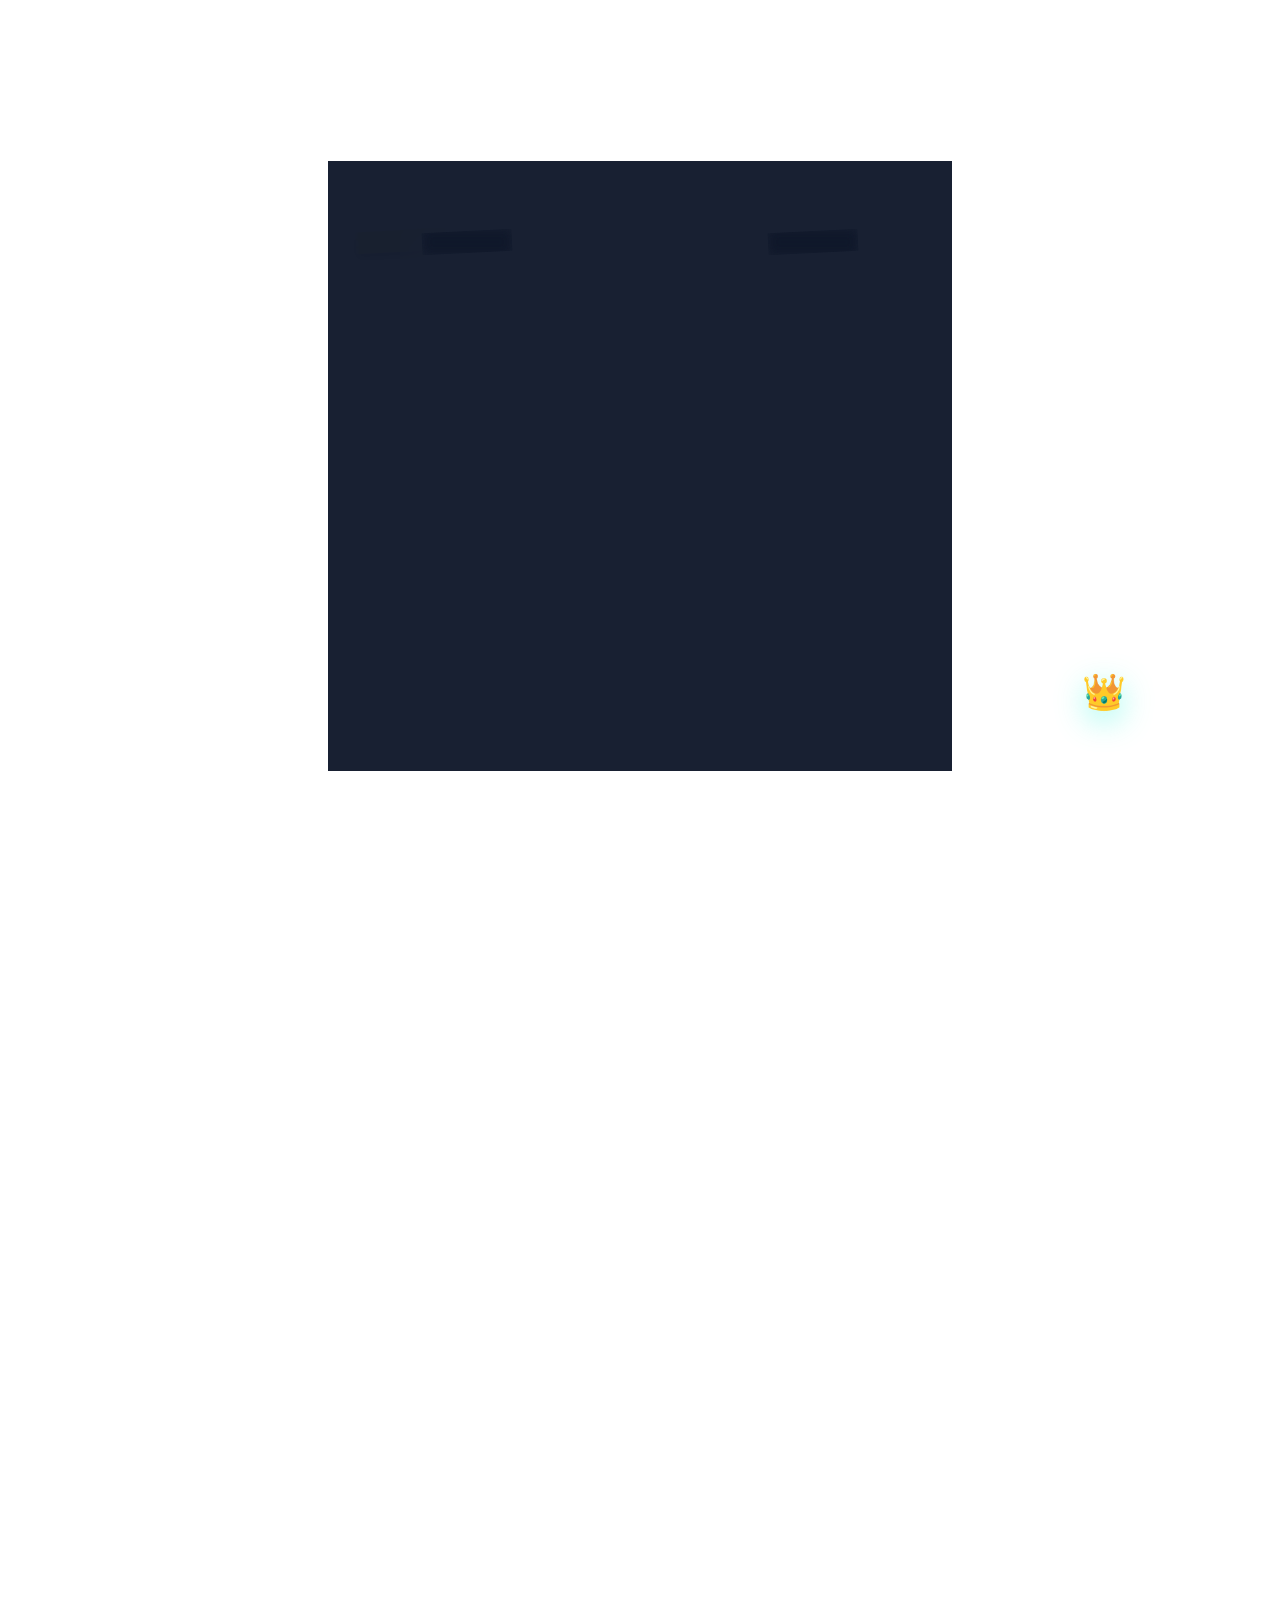
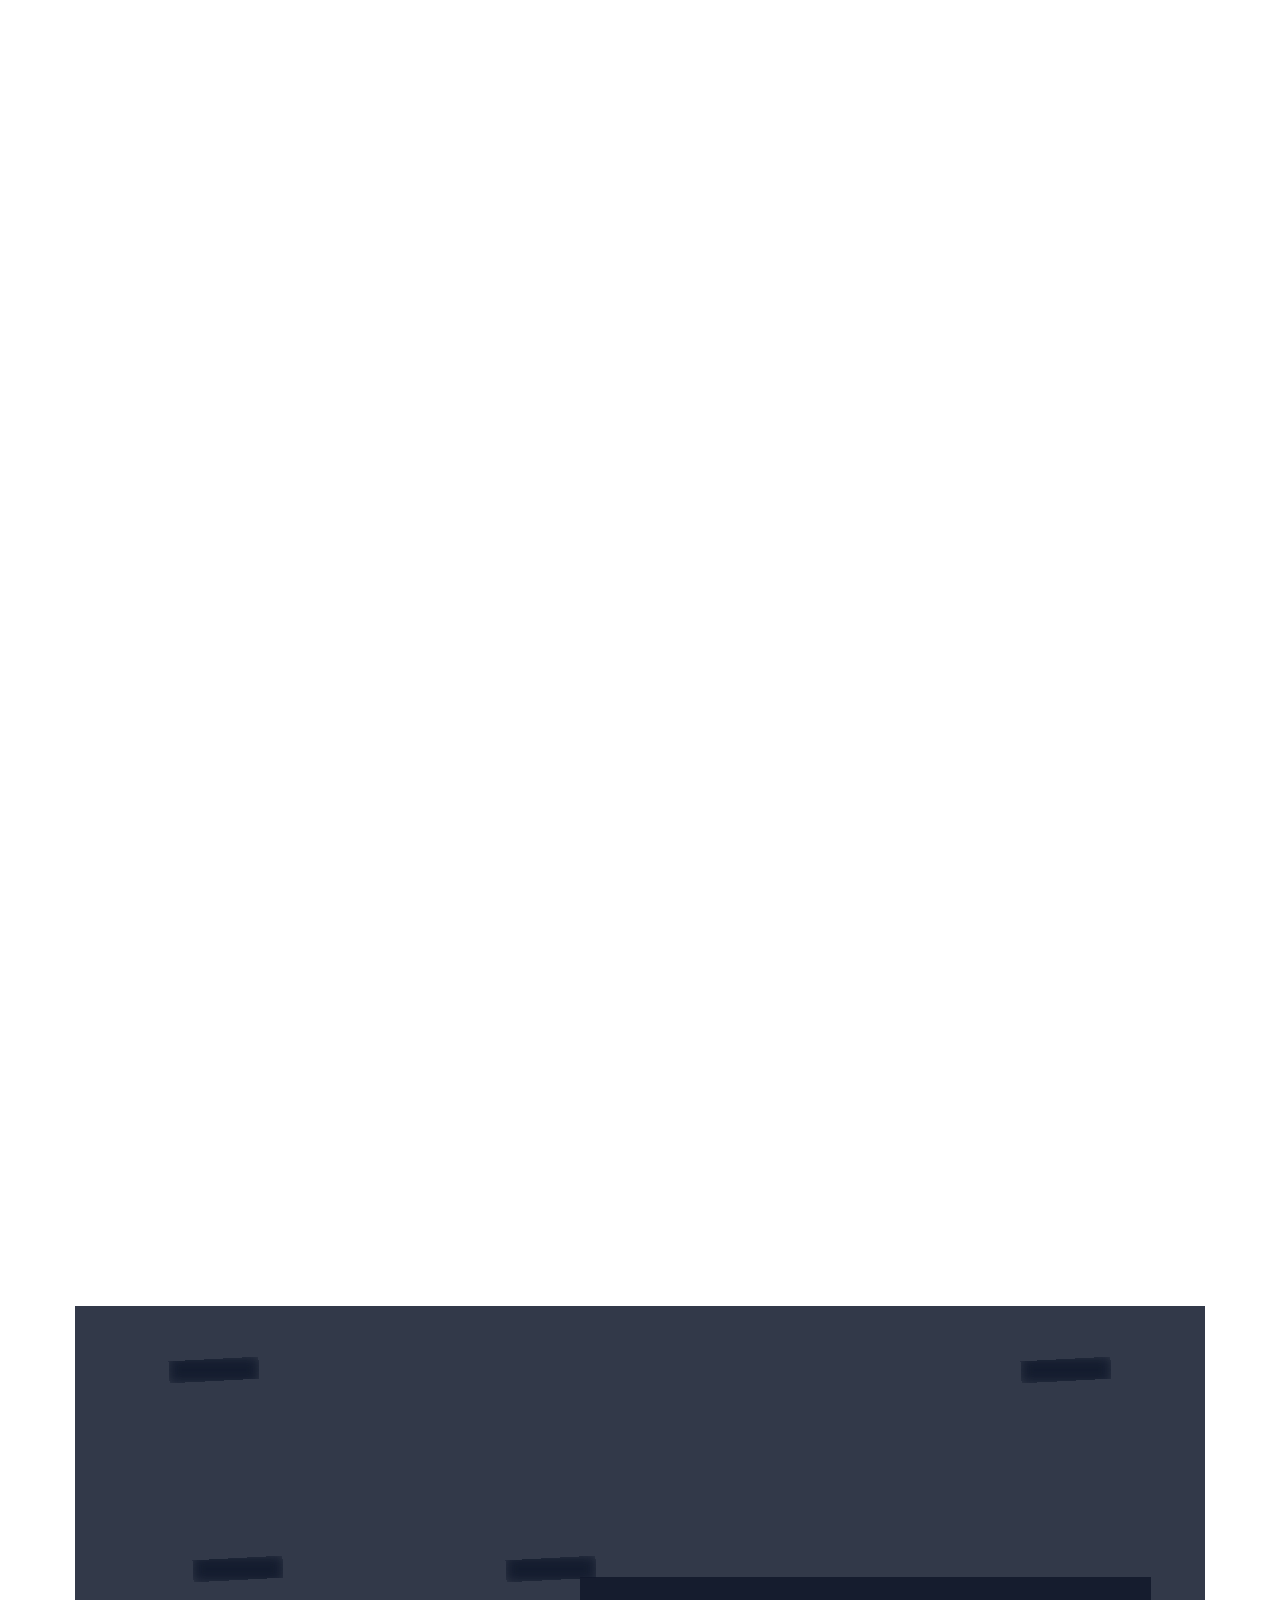
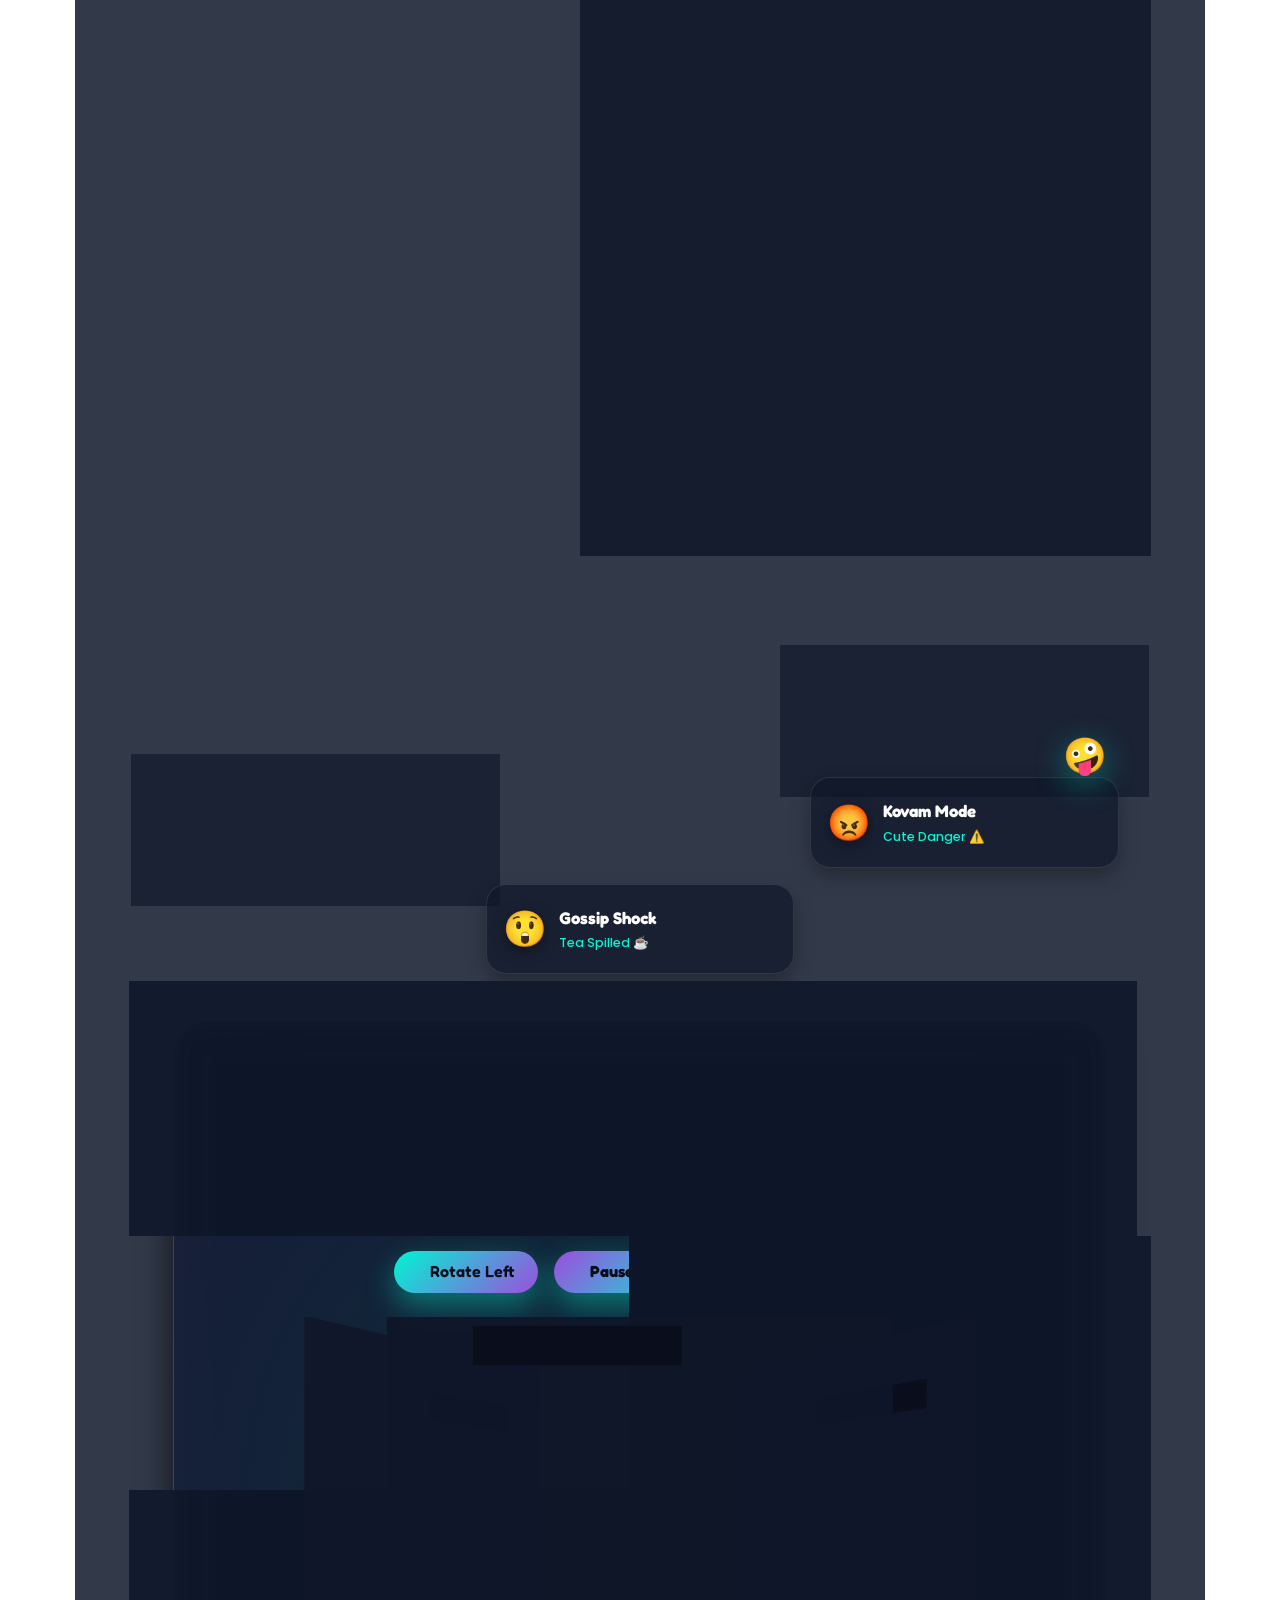
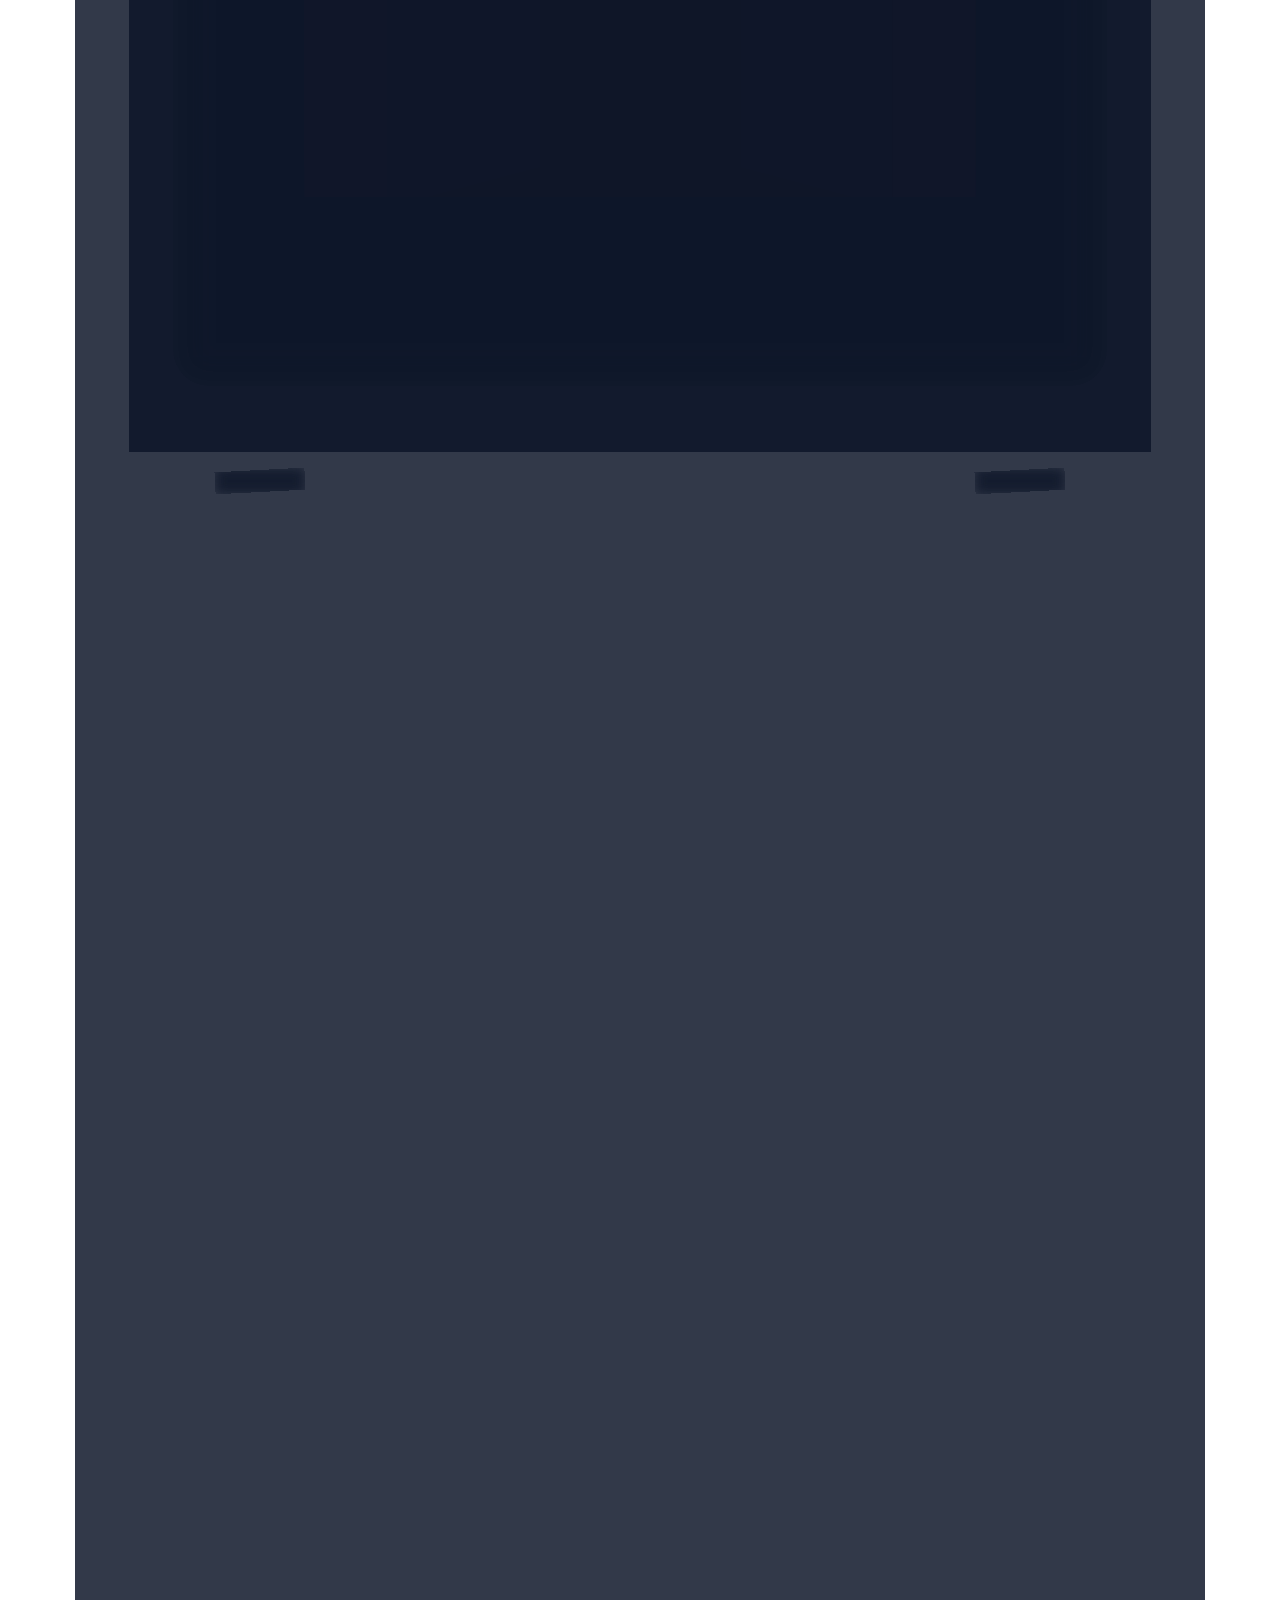
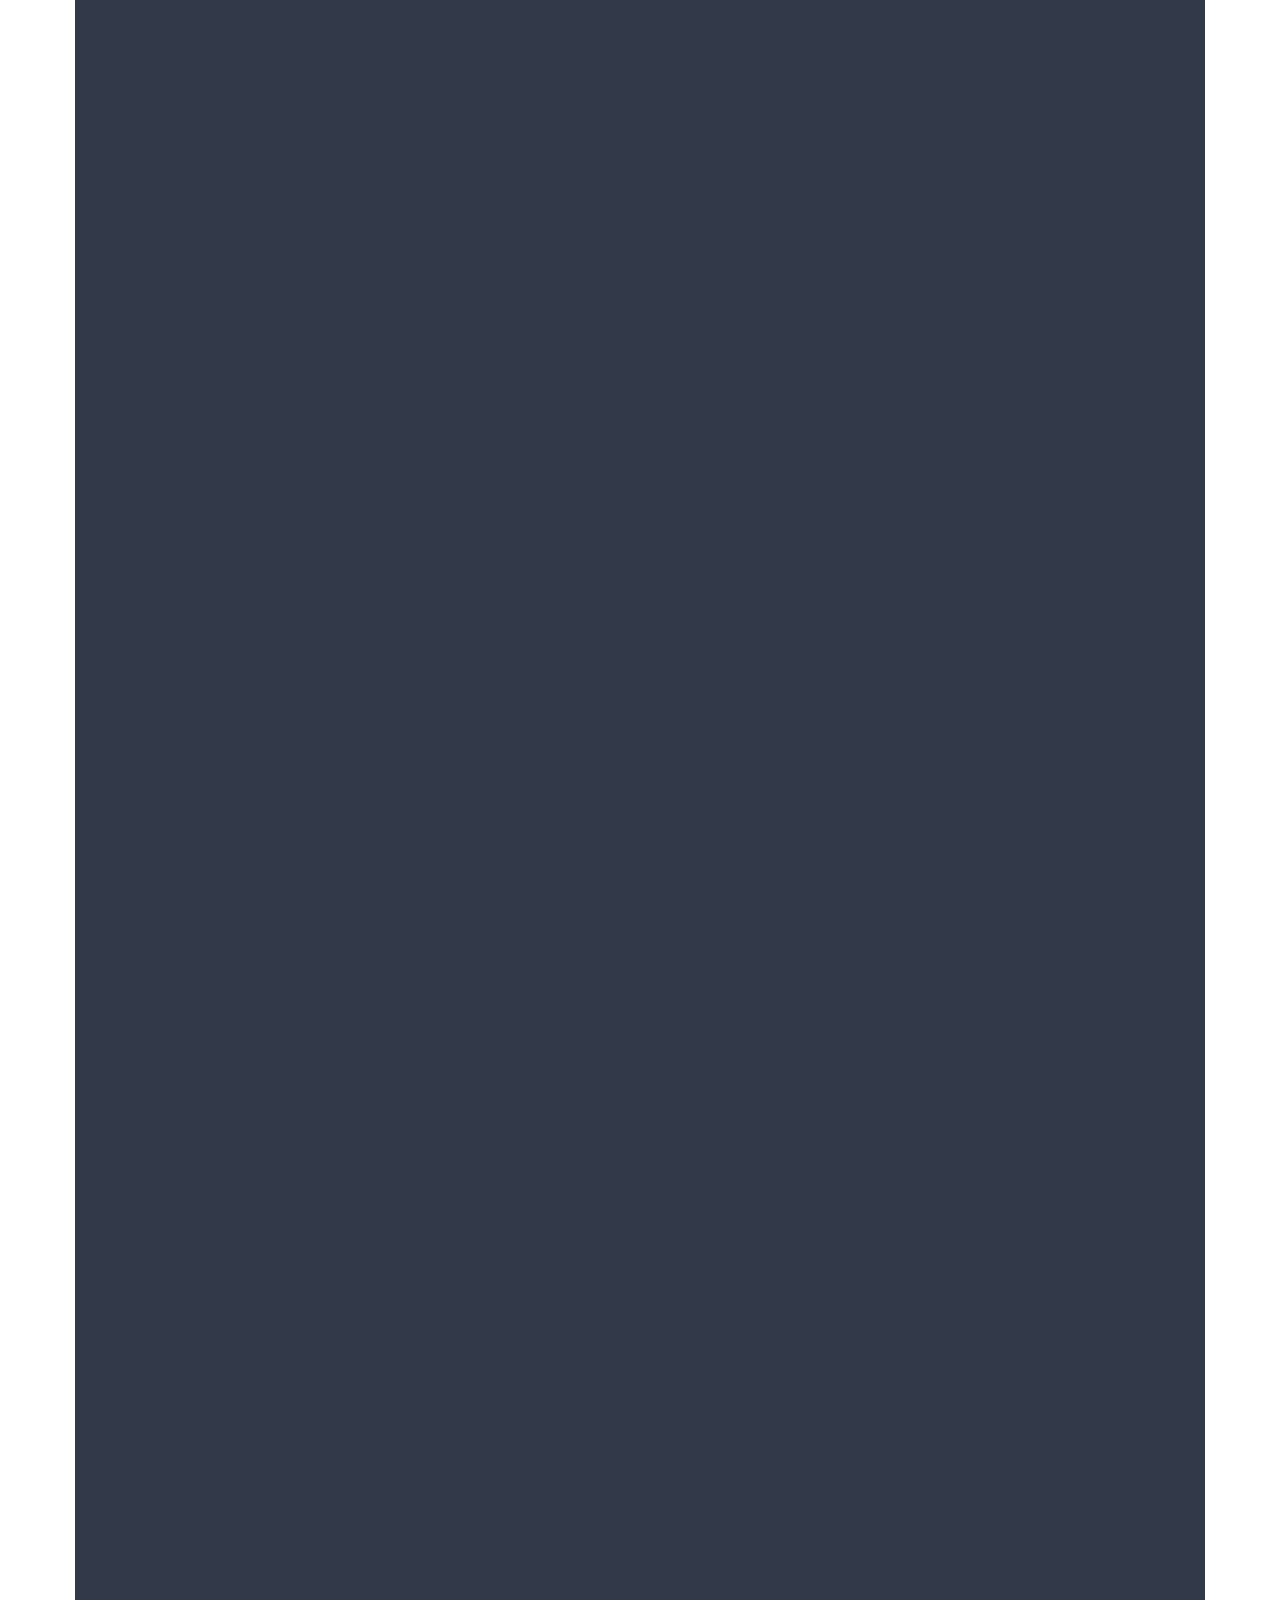
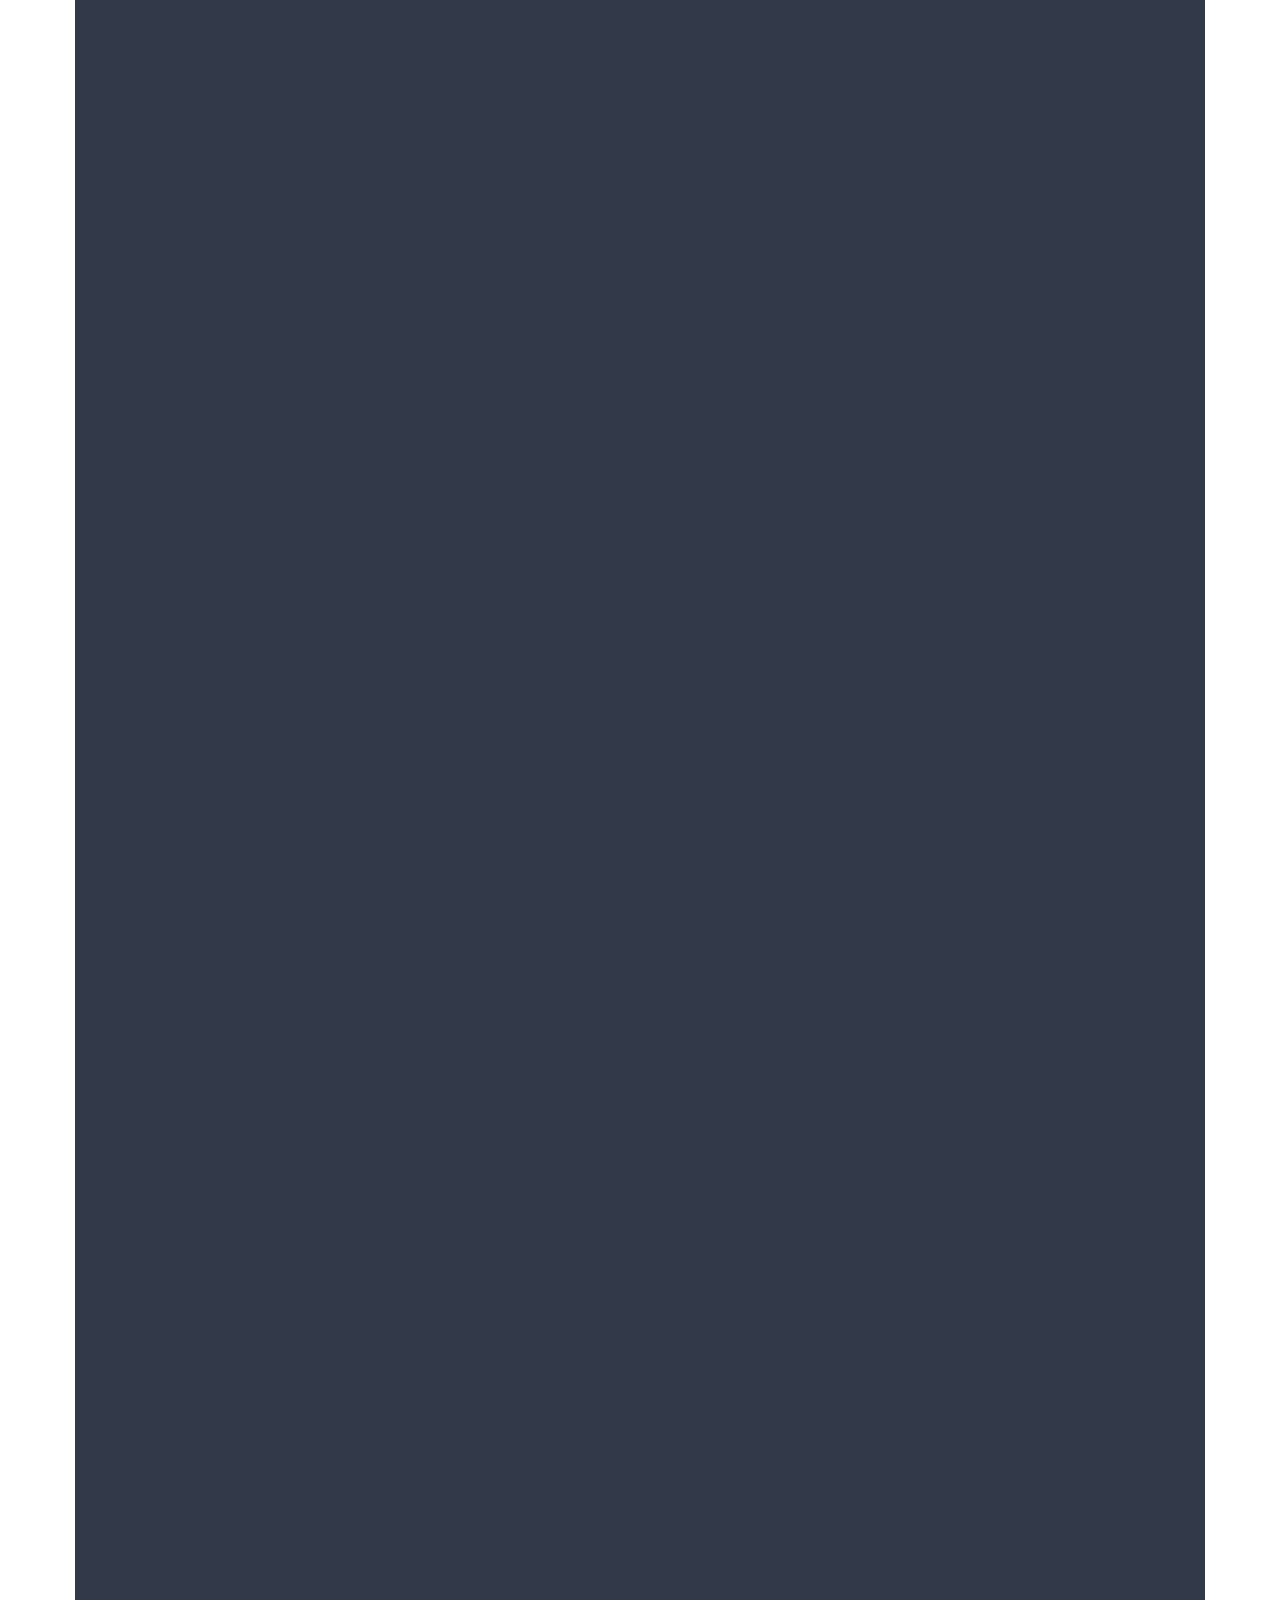
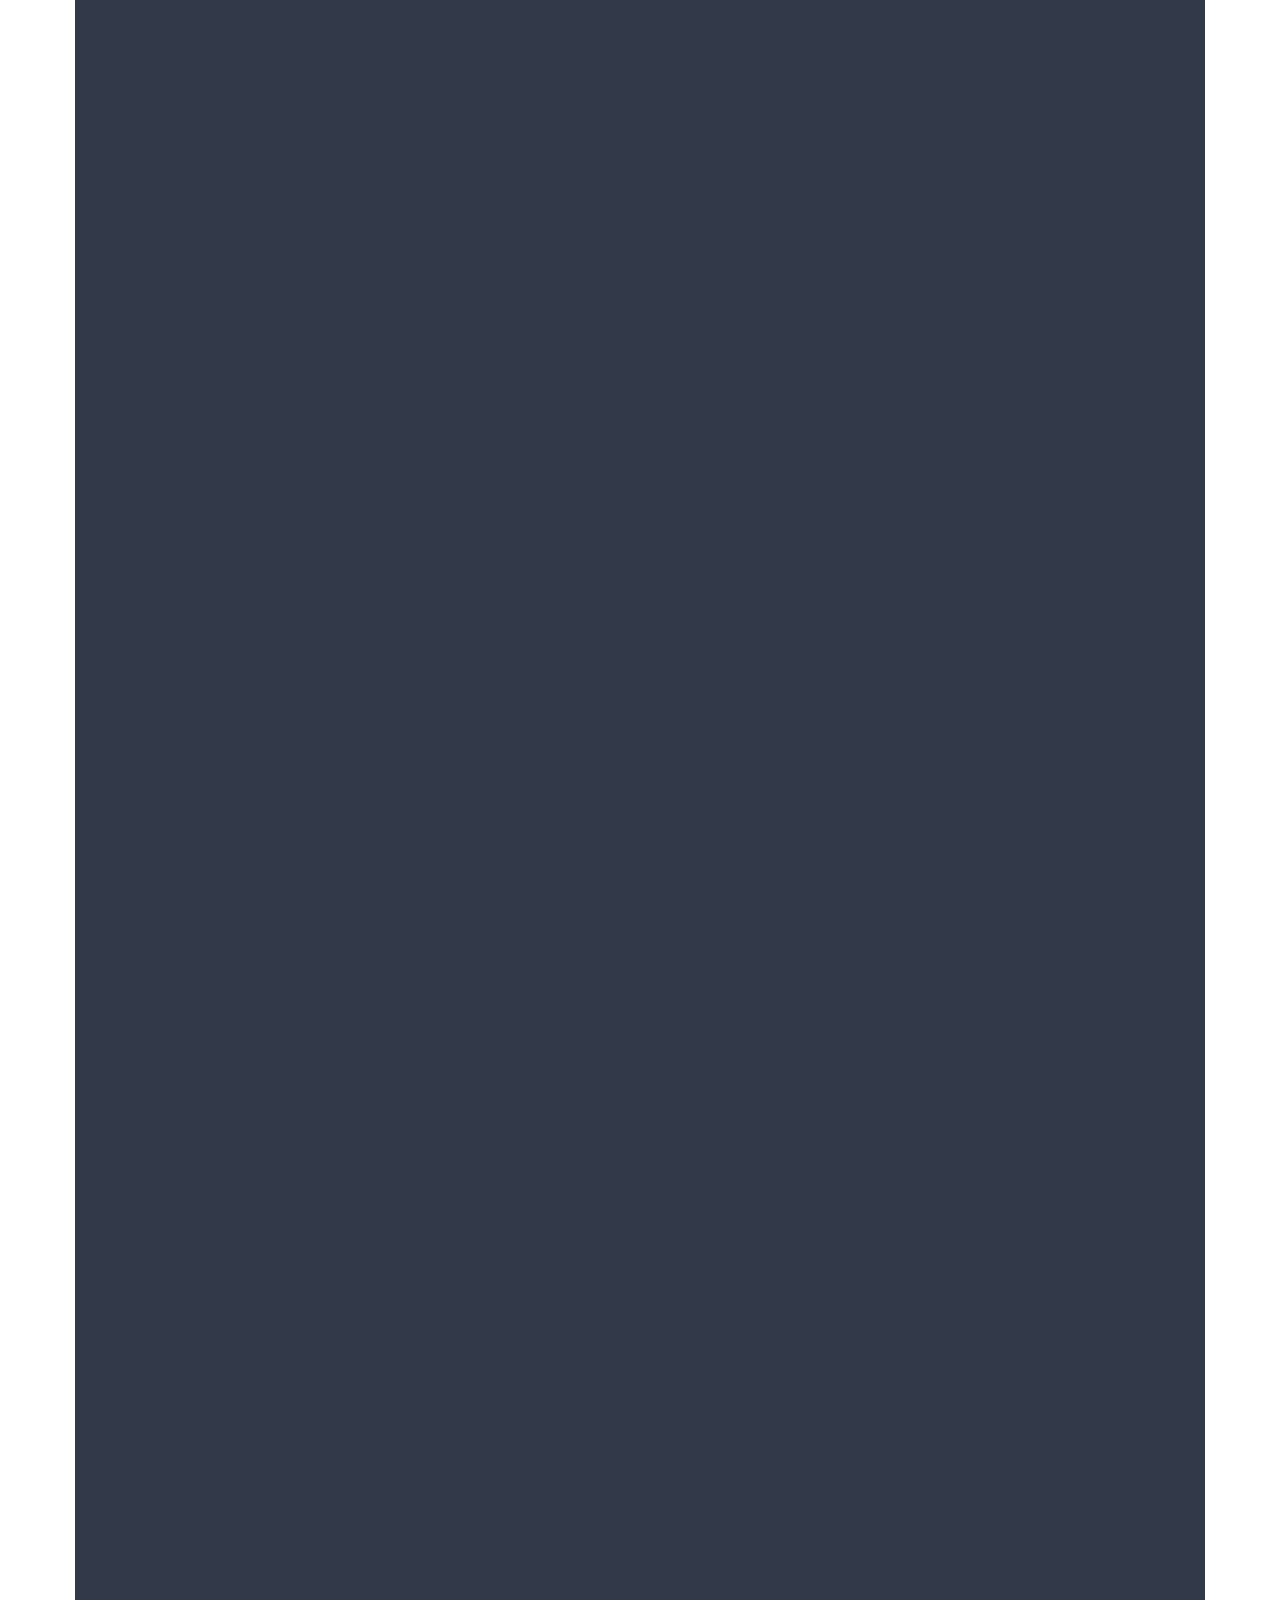
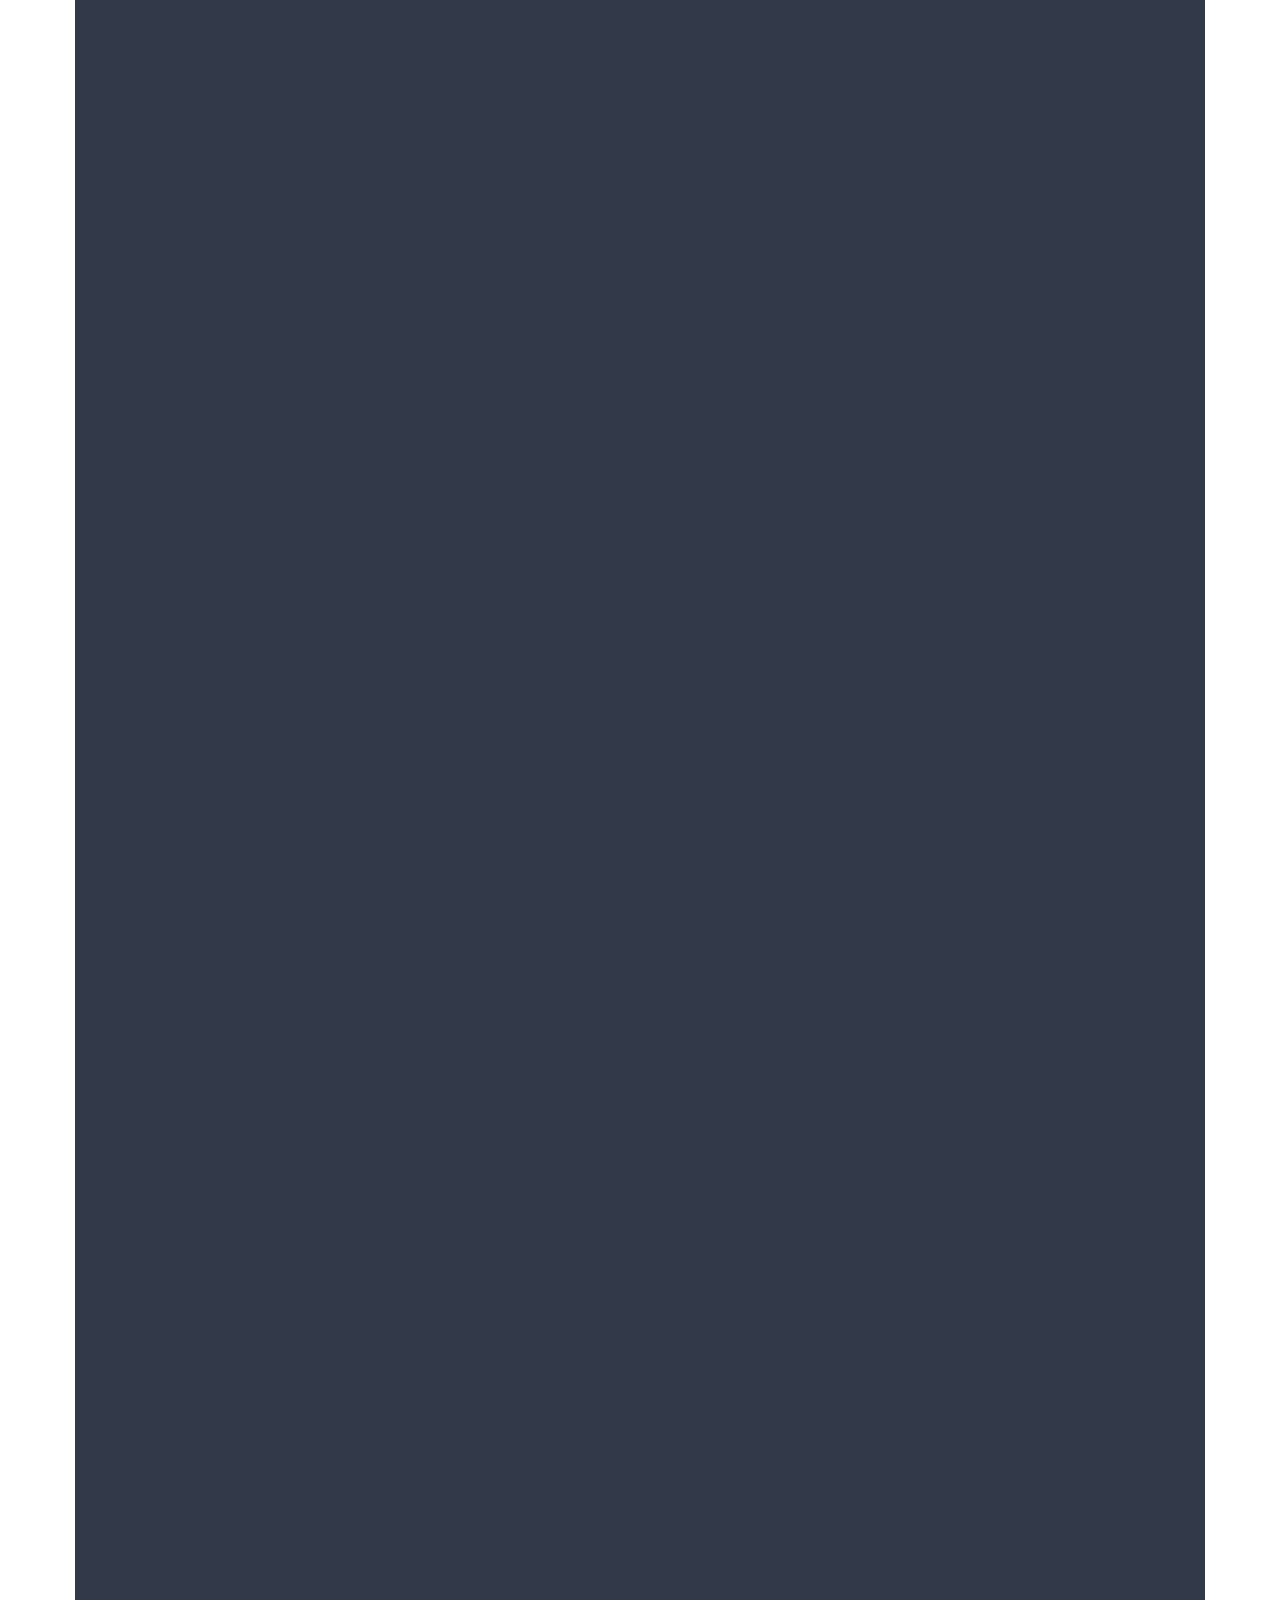
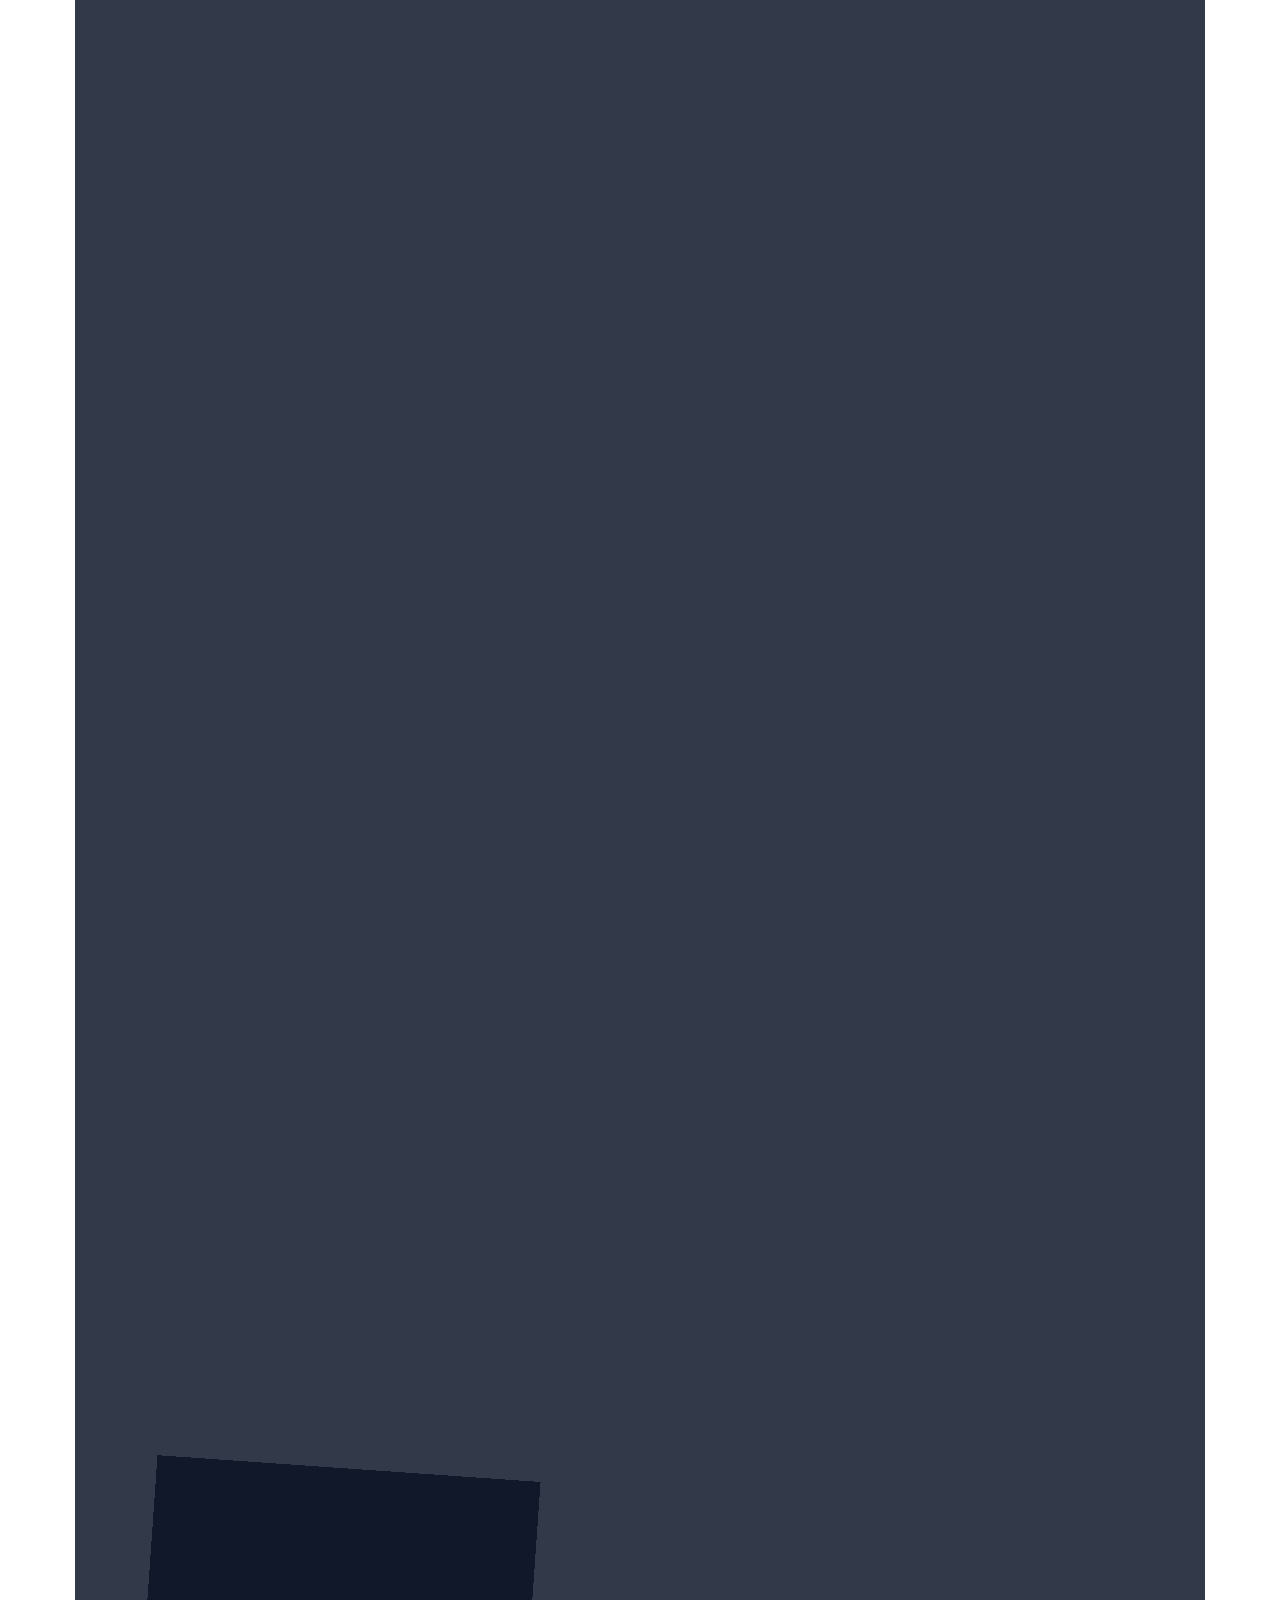
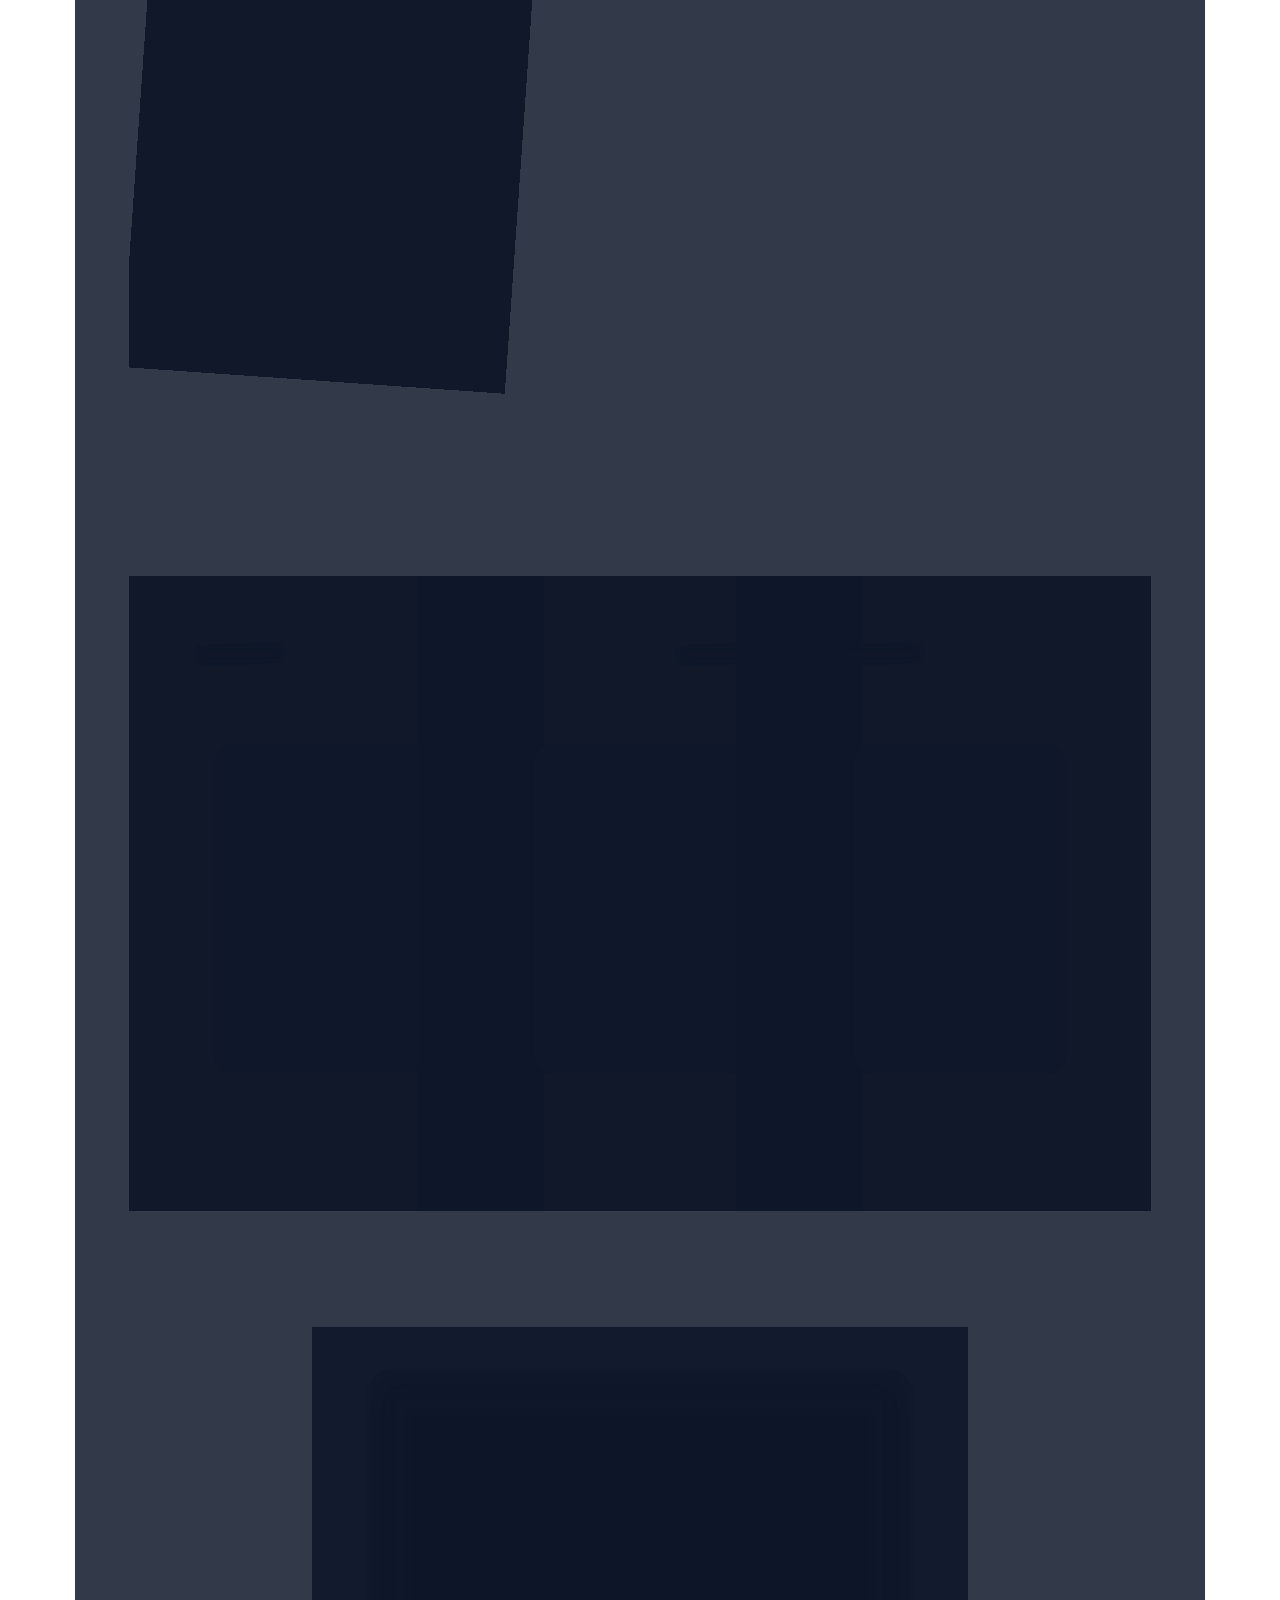
==== commit 9f09918e: "edd" ====
--- a/index.html
+++ b/index.html
@@ -49,10 +49,9 @@
   <canvas id="bg-canvas"></canvas>
 
   <!-- Top Floating Controls Header -->
-  <header class="position-fixed top-0 end-0 p-4 z-3 d-flex align-items-center gap-2">
-    <a href="notes.html" class="sound-toggle-btn shadow text-decoration-none d-inline-flex align-items-center justify-content-center" id="navPrivateBtn" title="Something I Want to Say to You 🔒" style="width: auto; padding: 0 16px; border-radius: 50px; font-weight: 600; font-size: 0.88rem; gap: 6px; color: var(--primary-cyan);">
+  <header class="position-fixed top-0 end-0 p-4 d-flex align-items-center gap-2" style="z-index: 1000;">
+    <a href="notes.html" class="sound-toggle-btn shadow text-decoration-none d-inline-flex align-items-center justify-content-center" id="navPrivateBtn" title="Something I Want to Say to You 🔒">
       <i data-lucide="lock"></i>
-      <span>Say to You 🔒</span>
     </a>
     <button class="sound-toggle-btn shadow" id="soundToggle" title="Toggle Sound FX">
       <i data-lucide="volume-2" id="soundIcon"></i>
@@ -819,6 +818,89 @@
           </div>
         </div>
 
+    <!-- SP ROYAL SERENADE & LUXE MUSIC SANCTUARY (sp.m4r + sp_special_vibe.jpg) -->
+    <section class="container py-5" id="sp-serenade">
+      <div class="sp-serenade-card text-center" data-aos="zoom-in" id="spSerenadeCard">
+        <div class="washi-tape washi-tape-purple" style="top:10px; left:40px;"></div>
+        <div class="washi-tape washi-tape-yellow" style="top:10px; right:40px;"></div>
+
+        <div class="sticker-badge" style="top:4%; left:3%;">👑</div>
+        <div class="sticker-badge" style="top:6%; right:4%;">🎶</div>
+        <div class="sticker-badge" style="bottom:5%; left:4%;">💖</div>
+        <div class="sticker-badge" style="bottom:6%; right:4%;">✨</div>
+
+        <span class="badge bg-dark border border-cyan text-cyan px-3 py-2 rounded-pill fs-6 mb-3 shadow">
+          👑 SP SPECIAL SERENADE • LUXE MUSIC SANCTUARY
+        </span>
+
+        <h2 class="display-5 font-weight-bold mb-2 gradient-title">The SP Special Serenade 🎶✨</h2>
+        <p class="text-light fs-5 mb-4">"Dedicated Special Anthem & Royal Grace • Designed Exclusively For Gundu Priya"</p>
+
+        <div class="row align-items-center justify-content-center g-4 mb-4">
+          <!-- 3D Spatial Portrait Column -->
+          <div class="col-lg-5">
+            <div class="sp-portrait-frame" id="spSpatialFrame">
+              <div class="washi-tape washi-tape-purple" style="top:-12px; left:20px;"></div>
+              <div class="washi-tape washi-tape-yellow" style="top:-12px; right:20px;"></div>
+              <div class="sp-img-wrapper">
+                <img src="./image'/sp_special_vibe.jpg" alt="SP Royal Grace Portrait" id="spMasterImg">
+                <div class="sp-aura-glow"></div>
+              </div>
+              <div class="sp-portrait-badge">
+                <span class="pulse-dot"></span>
+                <span>SP ROYAL EDITION • SPECIAL VIBE</span>
+              </div>
+            </div>
+          </div>
+
+          <!-- SP Audio Player & Quote Column -->
+          <div class="col-lg-7 text-center text-lg-start">
+            <div class="sp-music-box p-4 shadow-lg">
+              
+              <!-- Track Title & Equalizer Header -->
+              <div class="d-flex align-items-center justify-content-between mb-3 flex-wrap gap-2">
+                <div class="d-flex align-items-center gap-3">
+                  <div class="sp-vinyl-disk" id="spVinyl"></div>
+                  <div>
+                    <h3 class="h4 font-weight-bold text-light mb-1">SP Special Serenade 🎶</h3>
+                    <p class="text-cyan fw-bold fs-6 mb-0">Song: SP Special Track (sp.m4r)</p>
+                  </div>
+                </div>
+
+                <div class="equalizer-bar-container" id="spEqualizer">
+                  <span class="eq-bar"></span>
+                  <span class="eq-bar"></span>
+                  <span class="eq-bar"></span>
+                  <span class="eq-bar"></span>
+                  <span class="eq-bar"></span>
+                  <span class="eq-bar"></span>
+                  <span class="eq-bar"></span>
+                </div>
+              </div>
+
+              <!-- Audio Player Controls -->
+              <div class="d-flex flex-wrap align-items-center gap-3 mb-4">
+                <button class="whimsical-btn py-3 px-4 flex-grow-1 justify-content-center" id="playSpAudioBtn">
+                  <i data-lucide="play" id="spPlayIcon"></i>
+                  <span id="spPlayText">Play SP Special Track 🎵</span>
+                </button>
+              </div>
+
+              <!-- Romantic Quote Card -->
+              <div class="sp-quote-card p-4 rounded-4 shadow-sm" id="spQuoteCard">
+                <div class="d-flex align-items-center gap-2 mb-2">
+                  <span class="display-6">👑</span>
+                  <h4 class="h5 font-weight-bold mb-0 text-cyan">"You Became a Part of Who I Am"</h4>
+                </div>
+                <p class="text-light fs-6 mb-0 fst-italic">
+                  "Some people become a part of your life for a while... You became a part of who I am. No matter where life takes us, you will always be the one girl who has a special place in my life ✨"
+                </p>
+              </div>
+
+            </div>
+          </div>
+        </div>
+
       </div>
     </section>
 
--- a/css/styles.css
+++ b/css/styles.css
@@ -1448,6 +1448,7 @@
   align-items: center;
   justify-content: center;
   margin: 0 auto;
+  overflow: hidden;
 }
 
 .prism-ring-glow {
@@ -1457,7 +1458,7 @@
   height: 90vw;
   max-height: 440px;
   border-radius: 50%;
-  border: 2px dashed rgba(0, 245, 212, 0.35);
+  border: 2px solid rgba(0, 245, 212, 0.25);
   box-shadow: 0 0 50px rgba(0, 245, 212, 0.15), inset 0 0 35px rgba(157, 78, 221, 0.15);
   animation: spinSlow 22s linear infinite;
   pointer-events: none;
@@ -1758,11 +1759,123 @@
   .prism-card-1 { transform: rotateY(0deg) translateZ(190px) !important; }
   .prism-card-2 { transform: rotateY(120deg) translateZ(190px) !important; }
   .prism-card-3 { transform: rotateY(240deg) translateZ(190px) !important; }
-  .prism-section-card, .kovam-moods-card, .private-section-card {
+  .prism-section-card, .kovam-moods-card, .private-section-card, .sp-serenade-card {
     padding: 2.2rem 1rem !important;
     border-radius: 24px !important;
   }
 }
 
-
-
+/* ==========================================================================
+   SP SPECIAL SERENADE SECTION (sp.m4r + sp_special_vibe.jpg)
+   ========================================================================== */
+.sp-serenade-card {
+  position: relative;
+  background: var(--glass-bg);
+  border: 1px solid var(--glass-border);
+  backdrop-filter: blur(18px);
+  border-radius: 36px;
+  padding: 3.5rem 2rem;
+  box-shadow: var(--glass-shadow);
+  overflow: hidden;
+}
+
+.sp-serenade-card::before {
+  content: '';
+  position: absolute;
+  top: -50%;
+  left: -50%;
+  width: 200%;
+  height: 200%;
+  background: radial-gradient(circle, rgba(157, 78, 221, 0.15) 0%, rgba(0, 245, 212, 0.1) 40%, transparent 70%);
+  pointer-events: none;
+  z-index: 0;
+}
+
+.sp-portrait-frame {
+  position: relative;
+  border-radius: 24px;
+  padding: 12px;
+  background: linear-gradient(135deg, rgba(255,255,255,0.12), rgba(157, 78, 221, 0.25));
+  border: 2px solid var(--royal-purple);
+  box-shadow: 0 20px 45px rgba(0,0,0,0.6), 0 0 30px rgba(157, 78, 221, 0.4);
+  transform-style: preserve-3d;
+  transition: transform 0.3s cubic-bezier(0.25, 0.46, 0.45, 0.94), box-shadow 0.3s ease;
+  cursor: pointer;
+}
+
+.sp-portrait-frame:hover {
+  transform: translateY(-8px) scale(1.02);
+  box-shadow: 0 25px 55px rgba(0,0,0,0.7), 0 0 40px var(--primary-cyan);
+}
+
+.sp-img-wrapper {
+  position: relative;
+  border-radius: 18px;
+  overflow: hidden;
+  max-height: 460px;
+}
+
+.sp-img-wrapper img {
+  width: 100%;
+  height: 100%;
+  object-fit: cover;
+  display: block;
+  transition: transform 0.5s ease;
+}
+
+.sp-portrait-frame:hover .sp-img-wrapper img {
+  transform: scale(1.04);
+}
+
+.sp-portrait-badge {
+  display: inline-flex;
+  align-items: center;
+  gap: 10px;
+  margin-top: 14px;
+  padding: 8px 20px;
+  background: rgba(10, 14, 26, 0.85);
+  border: 1px solid var(--primary-cyan);
+  border-radius: 50px;
+  font-family: var(--font-heading);
+  font-size: 0.9rem;
+  color: var(--primary-cyan);
+  box-shadow: 0 5px 15px rgba(0, 0, 0, 0.4);
+}
+
+.sp-music-box {
+  background: rgba(16, 23, 42, 0.9);
+  border: 2px solid rgba(0, 245, 212, 0.3);
+  border-radius: 28px;
+  box-shadow: 0 15px 40px rgba(0,0,0,0.5);
+  position: relative;
+  overflow: hidden;
+}
+
+.sp-vinyl-disk {
+  width: 52px;
+  height: 52px;
+  border-radius: 50%;
+  background: radial-gradient(circle, #0a0e1a 25%, #00f5d4 26%, #1e1b4b 60%, #9d4edd 100%);
+  border: 2px solid var(--primary-cyan);
+  box-shadow: 0 0 15px rgba(0, 245, 212, 0.4);
+  transition: transform 0.3s ease;
+}
+
+.sp-serenade-card.playing-sp .sp-vinyl-disk {
+  animation: spinSlow 3s linear infinite;
+  box-shadow: 0 0 30px rgba(0, 245, 212, 0.9);
+}
+
+.sp-serenade-card.playing-sp .eq-bar {
+  animation: eqDance 0.8s ease-in-out infinite alternate;
+}
+
+.sp-quote-card {
+  background: rgba(10, 14, 26, 0.92);
+  border: 1px dashed var(--royal-purple);
+  transition: all 0.3s ease;
+}
+
+
+
+
